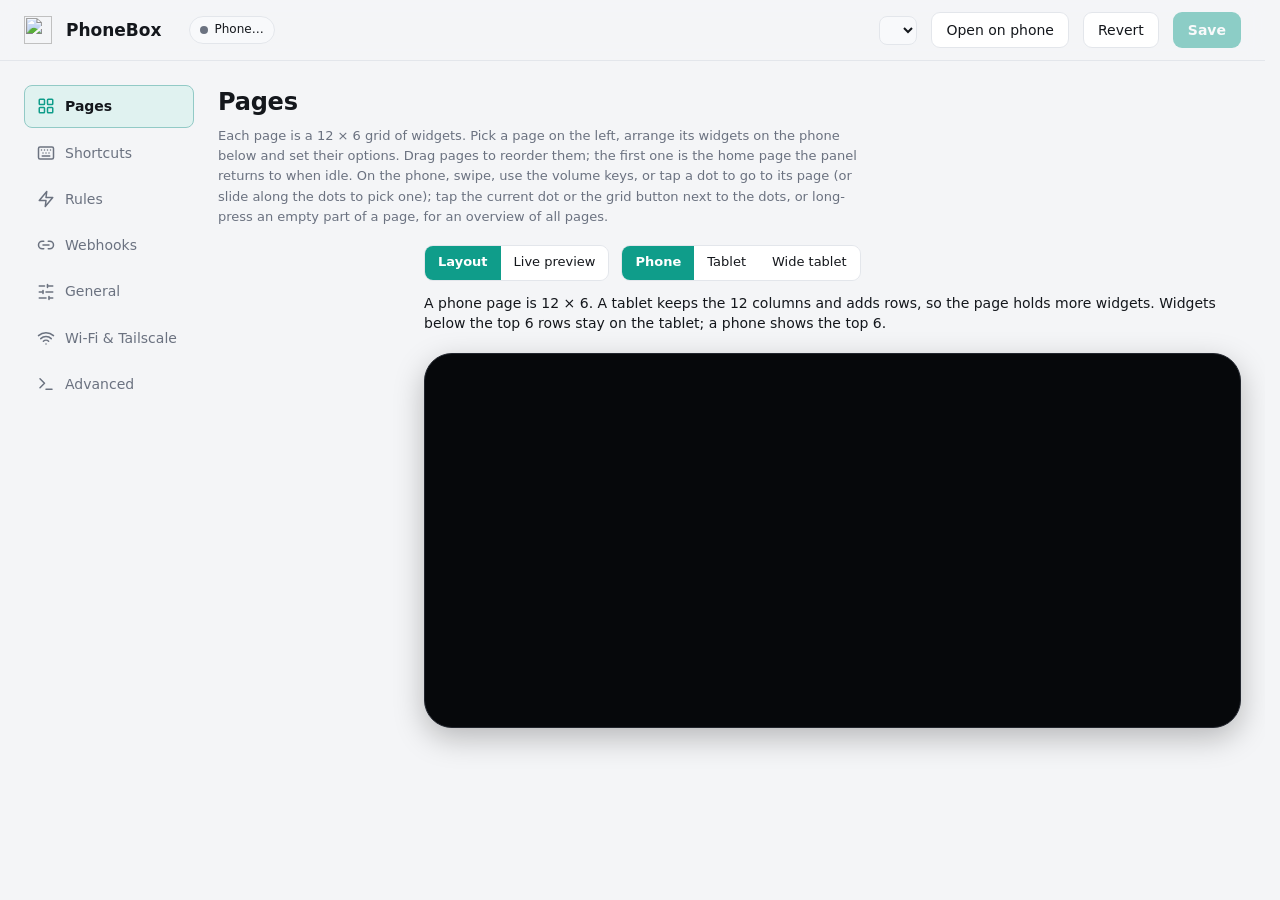
==== agent/PhoneBox.Agent/settings.html @ 7fd6d141 "Add remote WAN hosts, Wi-Fi sidebar, and fork GitHub updates Allow public IP/DDNS/MagicDNS in pairin" ====
<!doctype html>
<html lang="en">
<head>
<meta charset="utf-8">
<meta name="viewport" content="width=device-width, initial-scale=1">
<title>PhoneBox Settings</title>
<link rel="icon" href="/favicon.ico">
<style>
:root {
  --bg: #f4f5f7; --panel: #ffffff; --panel-2: #f8f9fb; --line: #e3e6eb; --text: #14171c; --muted: #6b7280;
  --accent: #0f9d8a; --accent-ink: #ffffff; --danger: #dc2626; --ok: #16a34a; --warn: #d97706;
  --shadow: 0 1px 2px rgba(0,0,0,.05), 0 4px 16px rgba(0,0,0,.04);
  color-scheme: light;
}
@media (prefers-color-scheme: dark) {
  :root { --bg: #0c0e12; --panel: #14171d; --panel-2: #1a1e25; --line: #262b34; --text: #e8ecf1; --muted: #8a94a3;
    --accent: #2dd4bf; --accent-ink: #062b26; --shadow: none; color-scheme: dark; }
}
* { box-sizing: border-box; }
body { margin: 0; background: var(--bg); color: var(--text); font: 14px/1.45 "Segoe UI", system-ui, sans-serif; }
button, input, select, textarea { font: inherit; color: inherit; }
header {
  position: sticky; top: 0; z-index: 10; display: flex; align-items: center; gap: 14px;
  padding: 12px 24px; background: color-mix(in srgb, var(--bg) 88%, transparent); backdrop-filter: blur(8px);
  border-bottom: 1px solid var(--line);
}
header img { width: 28px; height: 28px; }
header h1 { font-size: 17px; margin: 0; font-weight: 650; }
header .ver { color: var(--muted); font-size: 12px; }
.pill { font-size: 12px; padding: 4px 10px; border-radius: 99px; background: var(--panel-2); border: 1px solid var(--line); display: inline-flex; gap: 6px; align-items: center; }
.pill i { width: 8px; height: 8px; border-radius: 50%; background: var(--muted); }
.pill.on i { background: var(--ok); box-shadow: 0 0 6px var(--ok); }
.spacer { flex: 1; }
.btn { border: 1px solid var(--line); background: var(--panel); padding: 7px 14px; border-radius: 9px; cursor: pointer; white-space: nowrap; }
.btn:hover { border-color: color-mix(in srgb, var(--accent) 50%, var(--line)); }
.btn.primary { background: var(--accent); color: var(--accent-ink); border-color: transparent; font-weight: 600; }
.btn.primary:disabled { opacity: .45; cursor: default; }
.btn.danger { color: var(--danger); }
.btn.sm { padding: 4px 9px; font-size: 12.5px; border-radius: 7px; }
.icon-btn { border: 1px solid var(--line); background: var(--panel); width: 30px; height: 30px; border-radius: 8px; cursor: pointer; display: grid; place-items: center; }
.ico { width: 1em; height: 1em; vertical-align: -0.15em; flex: none; }
.ico.m { margin-right: 0.35em; }
.icon-btn:disabled { opacity: .3; cursor: default; }

.layout { display: grid; grid-template-columns: 170px minmax(0, 1fr); gap: 24px; max-width: 1400px; margin: 0 auto; padding: 24px; }
nav { position: sticky; top: 76px; align-self: start; display: flex; flex-direction: column; gap: 2px; }
nav a { padding: 8px 12px; border-radius: 8px; color: var(--text); text-decoration: none; }
nav a:hover { background: var(--panel-2); }
nav a.on { background: var(--panel); box-shadow: var(--shadow); font-weight: 600; border: 1px solid var(--line); }
section { display: none; }
section.on { display: block; }
h2 { font-size: 20px; margin: 0 0 4px; }
.lead { color: var(--muted); margin: 0 0 18px; }
.card { background: var(--panel); border: 1px solid var(--line); border-radius: 14px; box-shadow: var(--shadow); padding: 16px 18px; margin-bottom: 14px; }
.card h3 { margin: 0 0 12px; font-size: 15px; }
.row { display: flex; align-items: center; gap: 12px; flex-wrap: wrap; }
.field { display: flex; flex-direction: column; gap: 5px; margin-bottom: 12px; min-width: 0; }
.field label { font-size: 12.5px; color: var(--muted); font-weight: 600; }
/* a widget's options in groups: an option with a "section" starts a new one under a small heading */
.opt-section { margin: 18px 0 10px; padding-top: 12px; border-top: 1px solid var(--line, #e5e7eb); font-size: 11px; letter-spacing: .06em; text-transform: uppercase; color: var(--muted); font-weight: 700; }
.field .hint { font-size: 12px; color: var(--muted); }
#adbFound { overflow-wrap: anywhere; }
input[type=text], input[type=number], input[type=time], select, textarea {
  background: var(--panel-2); border: 1px solid var(--line); border-radius: 8px; padding: 7px 10px; outline: none; min-width: 0;
}
input:focus, select:focus, textarea:focus { border-color: var(--accent); }
.grid2 { display: grid; grid-template-columns: 1fr 1fr; gap: 0 16px; }
.check { display: inline-flex; align-items: center; gap: 7px; cursor: pointer; user-select: none; margin-inline-end: 14px; }
.check input { accent-color: var(--accent); width: 16px; height: 16px; }
.ha-row { padding: 8px 0; border-bottom: 1px solid var(--line, rgba(255,255,255,.08)); }
.ha-row input[type=text] { min-width: 0; }

/* switch */
.switch { position: relative; width: 40px; height: 22px; flex: 0 0 40px; }
.switch input { opacity: 0; width: 0; height: 0; }
.switch span { position: absolute; inset: 0; background: var(--line); border-radius: 99px; transition: .2s; cursor: pointer; }
.switch span::after { content: ""; position: absolute; left: 3px; top: 3px; width: 16px; height: 16px; background: #fff; border-radius: 50%; transition: .2s; box-shadow: 0 1px 3px rgba(0,0,0,.3); }
.switch input:checked + span { background: var(--accent); }
.switch input:checked + span::after { left: 21px; }

/* pages: layout editor */
.pages-layout { display: grid; grid-template-columns: 190px minmax(0, 1fr); gap: 16px; align-items: start; }
#pageTabs { position: sticky; top: 76px; display: flex; flex-direction: column; gap: 4px; }
.ptab { display: flex; align-items: center; gap: 8px; padding: 7px 10px; border-radius: 9px; cursor: pointer; border: 1px solid transparent; user-select: none; }
.ptab:hover { background: var(--panel-2); }
.ptab.on { background: var(--panel); border-color: var(--line); box-shadow: var(--shadow); font-weight: 600; }
.ptab.off .pt-name, .ptab.off .pt-ico { opacity: .4; text-decoration: line-through; }
.ptab.dragging { opacity: .4; }
.ptab.over { outline: 2px dashed var(--accent); }
.pt-num { width: 20px; color: var(--muted); font-size: 12px; text-align: right; }
.pt-ico { font-size: 16px; }
.pt-name { flex: 1; min-width: 0; overflow: hidden; text-overflow: ellipsis; white-space: nowrap; }
.pt-n { font-size: 11px; color: var(--muted); background: var(--panel-2); border-radius: 6px; padding: 0 6px; }
.canvas-wrap { display: flex; justify-content: center; }
.stage-bar { display: flex; align-items: center; gap: 12px; margin: 0 0 8px; flex-wrap: wrap; }
#screenHint { flex: 1 0 100%; }
.seg { display: inline-flex; border: 1px solid var(--line); border-radius: 9px; overflow: hidden; }
.seg button { border: 0; background: var(--panel); padding: 6px 13px; cursor: pointer; font: inherit; font-size: 13px; color: var(--text); }
.seg button.on { background: var(--accent); color: var(--accent-ink); font-weight: 600; }
#pageEditor.live .layout-hint { display: none; }
.preview { position: relative; aspect-ratio: 780 / 360; overflow: hidden; border-radius: 10px; background: #000; }
.preview iframe { position: absolute; left: 0; top: 0; width: 780px; height: 360px; border: 0; transform-origin: 0 0; }
.phone { width: 100%; max-width: 860px; padding: 14px 18px; border-radius: 28px; background: #06080b; border: 1px solid #22262e; box-shadow: 0 10px 30px rgba(0,0,0,.25); }
/* Match the panel's saved grid coordinates regardless of the interface language. */
[dir="rtl"] .canvas, [dir="rtl"] .mini { direction: ltr; }
[dir="rtl"] .canvas > *, [dir="rtl"] .mini > * { direction: rtl; }
[dir="rtl"] input[type="url"], [dir="rtl"] input[type="number"], [dir="rtl"] code { direction: ltr; unicode-bidi: isolate; }
.canvas { position: relative; aspect-ratio: 752 / 333; display: grid; grid-template-columns: repeat(12, 1fr); grid-template-rows: repeat(6, 1fr); gap: 6px; touch-action: none; }
.canvas .cell { border-radius: 6px; background: rgba(255,255,255,.035); }
.wb { position: relative; z-index: 1; border-radius: 10px; background: #1a2230; border: 1.5px solid #2c3647; color: #e8ecf1; cursor: grab; overflow: hidden; display: flex; container-type: size; }
.wb:active { cursor: grabbing; }
.wb.sel { border-color: var(--accent); box-shadow: 0 0 0 3px color-mix(in srgb, var(--accent) 35%, transparent); z-index: 2; }
.wb-in { flex: 1; min-width: 0; display: flex; flex-direction: column; align-items: center; justify-content: center; text-align: center; padding: 4px; gap: 1px; pointer-events: none; }
.wb-ico { font-size: clamp(14px, 30cqmin, 34px); line-height: 1.1; }
.wb b { font-size: 12px; font-weight: 600; white-space: nowrap; overflow: hidden; text-overflow: ellipsis; max-width: 100%; }
.wb small { font-size: 11px; color: #94a3b8; white-space: nowrap; overflow: hidden; text-overflow: ellipsis; max-width: 100%; }
@container (max-height: 52px) { .wb small { display: none; } }
@container (max-height: 36px) { .wb b { display: none; } }
.rz { position: absolute; right: 0; bottom: 0; width: 16px; height: 16px; cursor: nwse-resize; background: linear-gradient(135deg, transparent 50%, var(--accent) 50%); border-bottom-right-radius: 8px; opacity: .7; }
.ed-cols { display: grid; grid-template-columns: minmax(0, 1fr) minmax(0, 1fr); gap: 14px; align-items: start; }
.palette { display: grid; grid-template-columns: 1fr; gap: 2px; max-height: 620px; overflow-y: auto; }
.pal-cat { font-size: 11px; letter-spacing: .1em; text-transform: uppercase; color: var(--muted); font-weight: 700; margin: 10px 0 2px 8px; }
.pal-cat:first-child { margin-top: 0; }
input[type=search] { background: var(--panel-2); border: 1px solid var(--line); border-radius: 8px; padding: 6px 10px; outline: none; }
.pal { display: flex; gap: 10px; align-items: center; text-align: start; padding: 6px 8px; border-radius: 9px; border: 1px solid transparent; background: none; cursor: pointer; }
.pal:hover { background: var(--panel-2); border-color: var(--line); }
.pal-ico { font-size: 20px; width: 28px; text-align: center; }
.pal b { display: block; font-size: 13px; }
.pal small { display: block; font-size: 12px; color: var(--muted); line-height: 1.3; }
[dir="rtl"] :is(.pal, .pal-cat, #palSearch) { text-align: right; }
[dir="rtl"] .pal-cat { margin-inline: 8px 0; }
[dir="rtl"] .pal-ico { flex: 0 0 28px; }
[dir="rtl"] .pal > span:last-child { flex: 1; min-width: 0; overflow-wrap: anywhere; }
.opts { display: flex; flex-wrap: wrap; gap: 6px 4px; align-items: center; }
textarea { width: 100%; resize: vertical; }
[hidden] { display: none !important; }
.modal { position: fixed; inset: 0; z-index: 40; background: rgba(0,0,0,.45); display: flex; align-items: center; justify-content: center; padding: 24px; }
.pair-qrs { display: flex; flex-wrap: wrap; gap: 18px; margin: 12px 0; }
.pair-qr { flex: 1 1 260px; display: flex; flex-direction: column; align-items: center; gap: 8px; text-align: center; }
.pair-qr img { width: min(260px, 100%); aspect-ratio: 1; background: #fff; border-radius: 12px; padding: 6px; }
.pair-qr.expired img { opacity: .15; }
.modal-box { background: var(--panel); border: 1px solid var(--line); border-radius: 16px; padding: 18px 20px; width: min(1000px, 100%); max-height: 90vh; overflow-y: auto; }
.tpl-grid { display: grid; grid-template-columns: repeat(auto-fill, minmax(210px, 1fr)); gap: 12px; }
.tpl { display: flex; flex-direction: column; gap: 4px; text-align: start; padding: 10px; border-radius: 12px; border: 1px solid var(--line); background: var(--panel-2); cursor: pointer; }
.tpl:hover { border-color: var(--accent); }
.tpl small { color: var(--muted); font-size: 12px; }
.mini { aspect-ratio: 2.26; display: grid; grid-template-columns: repeat(12, 1fr); grid-template-rows: repeat(6, 1fr); gap: 2px; background: #06080b; border-radius: 8px; padding: 4px; margin-bottom: 4px; }
.mini span { background: #1f2937; border-radius: 3px; display: grid; place-items: center; font-size: 12px; overflow: hidden; }
.empty-mini { display: grid; place-items: center; font-size: 28px; color: #64748b; }
/* webhooks */
.ex { display: grid; grid-template-columns: 210px minmax(0, 1fr); gap: 10px; align-items: center; margin-bottom: 6px; }
.ex span { color: var(--muted); font-size: 13px; }
.cmdline { display: block; cursor: copy; white-space: nowrap; overflow-x: auto; padding: 6px 10px; font: 12px/1.5 Consolas, "Cascadia Mono", monospace; }
table.items { width: 100%; border-collapse: collapse; font-size: 13px; }
table.items td { border-top: 1px solid var(--line); padding: 6px 8px; vertical-align: middle; }
table.items td.val { font-family: Consolas, monospace; font-size: 12px; max-width: 420px; overflow: hidden; text-overflow: ellipsis; white-space: nowrap; }
@media (max-width: 1100px) { .pages-layout, .ed-cols { grid-template-columns: 1fr; } #pageTabs { position: static; } }

/* rules */
.rule { display: grid; gap: 10px; }
.rule .line { display: flex; align-items: center; gap: 8px; flex-wrap: wrap; }
.rule .line > b { font-size: 13px; color: var(--muted); font-weight: 600; min-width: 44px; }
.rule select, .rule input[type=text], .rule input[type=number] { width: auto; min-width: 0; }
.rule input.grow { flex: 1 1 180px; }
.rule.off { opacity: .55; }
.rule .live { font-size: 12px; color: var(--accent); font-weight: 600; }
.rule .ropts { border-top: 1px solid var(--line); padding-top: 8px; display: grid; gap: 8px; }
.rule .ropts summary { cursor: pointer; font-size: 13px; color: var(--muted); font-weight: 600; }
.rule .ropts[open] summary { margin-bottom: 4px; }
.rule .days { display: inline-flex; gap: 3px; }
.rule .day { border: 1px solid var(--line); background: none; color: var(--muted); border-radius: 7px; padding: 3px 7px; font-size: 12px; cursor: pointer; }
.rule .day.on { background: color-mix(in srgb, var(--accent) 22%, transparent); color: var(--text); border-color: color-mix(in srgb, var(--accent) 55%, transparent); }
.presets { display: flex; flex-wrap: wrap; gap: 8px; }
.phone-row { border-top: 1px solid var(--line); padding: 10px 0; }
.phone-row:first-child { border-top: 0; padding-top: 0; }
.phone-row .row { gap: 10px; }
.phone-pages { display: flex; flex-wrap: wrap; gap: 4px 12px; margin-top: 8px; }
.cal-row { display: grid; grid-template-columns: 160px minmax(0, 1fr) 44px auto; gap: 8px; align-items: center; margin-bottom: 8px; }
.feed-row { grid-template-columns: 140px 150px minmax(0, 1fr) auto; }
.cam-row { grid-template-columns: 160px minmax(0, 1fr) 80px 80px auto; }
.console-row { display: grid; grid-template-columns: 160px minmax(0, 1fr) auto; gap: 8px; align-items: start; margin-bottom: 14px; }
.console-row textarea, .console-row .console-dial { grid-column: 1 / 3; }
.console-row textarea { font-family: ui-monospace, Consolas, monospace; }
.console-dial { display: grid; grid-template-columns: repeat(3, minmax(0, 1fr)); gap: 8px; }
.cdir-row { display: grid; grid-template-columns: 160px minmax(0, 1fr) auto; gap: 8px; align-items: center; margin-bottom: 8px; }
.cal-row input[type=color] { width: 44px; height: 34px; padding: 2px; }
@media (max-width: 700px) { .cal-row { grid-template-columns: 1fr 44px auto; } .feed-row { grid-template-columns: 1fr 1fr auto; } .cam-row { grid-template-columns: 1fr 80px 80px auto; } .cal-row .cal-url { grid-column: 1 / -1; grid-row: 2; } }

/* shortcuts */
.deck { display: grid; grid-template-columns: repeat(var(--cols, 4), minmax(0, 1fr)); gap: 10px; margin-bottom: 14px; }
.key {
  position: relative; aspect-ratio: 1.75; border-radius: 14px; cursor: pointer; display: flex; flex-direction: column; align-items: center; justify-content: center; gap: 4px;
  background: linear-gradient(160deg, color-mix(in srgb, var(--k) 28%, #11151b), #11151b); color: #eef2f6;
  border: 2px solid color-mix(in srgb, var(--k) 45%, transparent); user-select: none;
}
.key .ki { font-size: 26px; line-height: 1; }
.key .kl { font-size: 12.5px; font-weight: 500; max-width: 92%; overflow: hidden; text-overflow: ellipsis; white-space: nowrap; }
.key.sel { border-color: var(--accent); box-shadow: 0 0 0 3px color-mix(in srgb, var(--accent) 35%, transparent); }
.key.add { background: transparent; color: var(--muted); border: 2px dashed var(--line); }
.key.dragging { opacity: .35; }
.key.over { outline: 2px dashed var(--accent); outline-offset: 2px; }
.editor .grid2 { align-items: start; }
.swatches { display: flex; gap: 6px; flex-wrap: wrap; margin-top: 4px; }
.swatches button { width: 22px; height: 22px; border-radius: 6px; border: 2px solid transparent; cursor: pointer; }
.swatches button.on { border-color: var(--text); }
.emojis { display: flex; gap: 2px; flex-wrap: wrap; margin-top: 4px; }
.emojis button { border: 0; background: none; font-size: 18px; width: 30px; height: 30px; border-radius: 6px; cursor: pointer; color: inherit; display: inline-grid; place-items: center; }
.emojis button:hover { background: var(--panel-2); }
input[type=color] { width: 42px; height: 34px; border: 1px solid var(--line); border-radius: 8px; background: var(--panel-2); padding: 2px; }
.icon-input { width: 70px; text-align: center; font-size: 20px; }
.custom-icon-preview { width: 30px; height: 30px; object-fit: contain; border-radius: 6px; background: var(--panel-2); }

/* smart stack builder in inspector */
.stack-list { display: flex; flex-direction: column; gap: 6px; margin: 6px 0 10px; }
.stack-row {
  display: flex;
  align-items: center;
  gap: 8px;
  padding: 8px 10px;
  background: var(--panel-2);
  border: 1px solid var(--line);
  border-radius: 9px;
  user-select: none;
  cursor: pointer;
  transition: border-color .15s ease, background .15s ease, opacity .15s ease;
}
.stack-row:hover { background: color-mix(in srgb, var(--panel-2) 80%, var(--line)); }
.stack-row.off { opacity: .5; }
.stack-row.off .stack-row-name { text-decoration: line-through; }
.stack-row.dragging { opacity: .35; }
.stack-row.over { outline: 2px dashed var(--accent); outline-offset: 1px; }
.stack-row.has-config-open {
  border-bottom-left-radius: 0;
  border-bottom-right-radius: 0;
  border-color: var(--accent);
  background: color-mix(in srgb, var(--accent) 12%, var(--panel-2));
}
.stack-row-handle {
  cursor: grab;
  color: var(--muted);
  font-size: 15px;
  line-height: 1;
  padding: 2px 4px;
}
.stack-row-handle:active { cursor: grabbing; }
.stack-row-check { cursor: pointer; }
.stack-row-ico { font-size: 17px; width: 22px; text-align: center; }
.stack-row-name { flex: 1; min-width: 0; font-size: 13px; font-weight: 500; overflow: hidden; text-overflow: ellipsis; white-space: nowrap; }
.stack-row-chevron { font-size: 11px; color: var(--muted); padding: 0 4px; }
.stack-row:hover .stack-row-chevron { color: var(--text); }
.stack-row-actions { display: flex; align-items: center; gap: 4px; }
.stack-btn-sm {
  background: none;
  border: none;
  color: var(--muted);
  cursor: pointer;
  padding: 3px 6px;
  border-radius: 5px;
  font-size: 11px;
  line-height: 1;
}
.stack-btn-sm:hover:not(:disabled) { background: var(--line); color: var(--text); }
.stack-btn-sm:disabled { opacity: 0.3; cursor: default; }
.stack-btn-del:hover { background: rgba(239, 68, 68, 0.2); color: #f87171; }
.stack-sub-config {
  margin: -6px 0 4px;
  padding: 10px 12px;
  background: var(--panel);
  border: 1px solid var(--accent);
  border-top: none;
  border-bottom-left-radius: 9px;
  border-bottom-right-radius: 9px;
  display: flex;
  flex-direction: column;
  gap: 8px;
  box-shadow: 0 4px 10px rgba(0, 0, 0, 0.25);
}
.stack-sub-header {
  display: flex;
  justify-content: space-between;
  align-items: center;
  padding-bottom: 4px;
  border-bottom: 1px solid var(--line);
}
.stack-dropzone {
  border: 2px dashed var(--line);
  border-radius: 10px;
  padding: 12px 10px;
  text-align: center;
  color: var(--muted);
  font-size: 12.5px;
  cursor: default;
  transition: all .2s ease;
  background: rgba(255, 255, 255, 0.015);
  display: flex;
  align-items: center;
  justify-content: center;
  gap: 8px;
}
.stack-dropzone.over {
  border-color: var(--accent);
  background: color-mix(in srgb, var(--accent) 15%, transparent);
  color: var(--accent);
}
.pal[draggable="true"] { cursor: grab; }
.pal[draggable="true"]:active { cursor: grabbing; }
.wb.stack-canvas-over {
  border-color: var(--accent) !important;
  box-shadow: 0 0 0 3px color-mix(in srgb, var(--accent) 50%, transparent) !important;
}

/* city search */
.results { display: flex; flex-direction: column; border: 1px solid var(--line); border-radius: 8px; overflow: hidden; margin-top: 6px; }
.results button { text-align: start; border: 0; background: var(--panel); padding: 8px 10px; cursor: pointer; border-bottom: 1px solid var(--line); }
.results button:last-child { border-bottom: 0; }
.results button:hover { background: var(--panel-2); }
.results small { color: var(--muted); }

/* Technical editors and sliders keep physical left-to-right navigation in RTL settings. */
[dir="rtl"] :is(#general, #shortcuts, #rules) input[type="range"],
[dir="rtl"] :is(#general, #shortcuts, #rules) .technical-input,
[dir="rtl"] #general :is(input[type="password"], input[data-bind$="url" i], input[data-bind$="path" i],
                         input[data-bind$="host" i], input[data-bind$="key" i], input[data-bind$="id" i]),
[dir="rtl"] #general :is(#nbv, #appearanceSettings output),
[dir="rtl"] #webhooks :is(.cmdline, .items td.val),
[dir="rtl"] #advanced #info dd { direction: ltr; unicode-bidi: isolate; }
[dir="rtl"] #controlSettings .field input[type="checkbox"] { align-self: start; }
[dir="rtl"] #general #adbFound, [dir="rtl"] #advanced #info dd { overflow-wrap: anywhere; min-width: 0; }
[dir="rtl"] textarea.json { direction: ltr; text-align: left; overflow: auto; white-space: pre; }
textarea.json { width: 100%; min-height: 420px; font: 12.5px/1.5 Consolas, "Cascadia Mono", monospace; resize: vertical; }
code { background: var(--panel-2); padding: 1px 6px; border-radius: 5px; font-size: 12.5px; }
dl { display: grid; grid-template-columns: max-content 1fr; gap: 6px 16px; margin: 0; }
dt { color: var(--muted); }
dd { margin: 0; word-break: break-all; }

.toast { position: fixed; bottom: 22px; left: 50%; transform: translate(-50%, 20px); opacity: 0; transition: .25s; padding: 10px 18px; border-radius: 10px;
  background: var(--text); color: var(--bg); font-weight: 500; pointer-events: none; z-index: 50; }
.toast.on { opacity: 1; transform: translate(-50%, 0); }
.toast.err { background: var(--danger); color: #fff; }
.dirty-dot { width: 8px; height: 8px; border-radius: 50%; background: var(--warn); }
.dirty { display: none; align-items: center; gap: 7px; font-size: 12px; color: var(--muted); white-space: nowrap; }
.is-dirty .dirty { display: inline-flex; animation: pb-in .18s var(--ease) backwards; }
@media (max-width: 1000px) { .dirty span { display: none; } }
/* a waiting update sits in the header, seen from every section: the Updates card is far down General */
.upd-top { display: inline-flex; align-items: center; color: var(--accent); background: color-mix(in srgb, var(--accent) 12%, var(--panel)); border-color: color-mix(in srgb, var(--accent) 60%, var(--line)); font-weight: 600; }
.upd-top[hidden] { display: none; }
.upd-top:disabled { opacity: .6; cursor: default; }
@media (max-width: 700px) { .upd-top .lbl { display: none; } .upd-top .ico.m { margin-right: 0; } }

/* ---------------------------------------------------------------- feel: feedback, targets, focus, motion
   Fitts: bigger hit areas, nothing moves under the pointer. Doherty: every control answers within 100 ms
   (hover, press, busy). Zeigarnik: unsaved work is named. Only transform/opacity animate (plus colours). */
:root { --ease: cubic-bezier(.2, .7, .2, 1); }
html { scrollbar-gutter: stable; -webkit-tap-highlight-color: transparent; }
body { -webkit-font-smoothing: antialiased; }
::selection { background: color-mix(in srgb, var(--accent) 30%, transparent); }
button, a, select, summary, label.switch, .seg button { touch-action: manipulation; }
:focus-visible { outline: 2px solid var(--accent); outline-offset: 2px; }
input:focus-visible, select:focus-visible, textarea:focus-visible { outline: none; border-color: var(--accent); box-shadow: 0 0 0 3px color-mix(in srgb, var(--accent) 22%, transparent); }
.switch input:focus-visible + span { outline: 2px solid var(--accent); outline-offset: 2px; }
.seg button:focus-visible { outline-offset: -3px; }

.btn, .icon-btn, .ptab, nav a, .seg button, .pal, .tpl, .key, .wb, .day, .results button, .emojis button, .stack-btn-sm, .swatches button,
input, select, textarea {
  transition: background-color .12s ease, border-color .12s ease, color .12s ease, box-shadow .12s ease, opacity .12s ease, transform .12s ease;
}
.btn { min-height: 36px; }
.btn.sm { min-height: 32px; }
.btn:hover:not(:disabled) { background: var(--panel-2); }
.btn.primary:hover:not(:disabled) { background: color-mix(in srgb, var(--accent) 88%, #000); }
.btn:disabled { cursor: not-allowed; }
.btn:active:not(:disabled), .icon-btn:active:not(:disabled), .seg button:active, .day:active { transform: scale(.97); }
.icon-btn { width: 36px; height: 36px; }
.icon-btn:hover:not(:disabled) { background: var(--panel-2); border-color: color-mix(in srgb, var(--accent) 50%, var(--line)); }
.seg button { min-height: 34px; }
.seg button:hover:not(.on) { background: var(--panel-2); }
nav a { border: 1px solid transparent; padding: 10px 12px; }
.ptab { min-height: 40px; }
.ptab:active { background: var(--panel-2); }
.wb:hover:not(.sel) { border-color: color-mix(in srgb, var(--accent) 55%, #2c3647); }
.key:hover:not(.sel):not(.add) { border-color: color-mix(in srgb, var(--k) 75%, transparent); }
.key.add:hover { color: var(--text); border-color: var(--accent); }
.rz { width: 20px; height: 20px; }
.rule .day { min-height: 28px; padding: 3px 8px; }
.emojis button { width: 32px; height: 32px; }
.stack-btn-sm { min-width: 28px; min-height: 28px; font-size: 12px; }
.pal { min-height: 40px; }
.results button { min-height: 38px; }
/* the 22px switch gets a larger hit area without changing how it looks */
.switch::before { content: ""; position: absolute; inset: -8px -4px; }
.switch span { transition: background-color .15s ease; }
.switch span::after { transition: transform .15s var(--ease); }
.switch input:checked + span::after { left: 3px; transform: translateX(18px); }

.pill { transition: background-color .2s ease, border-color .2s ease; }
.pill.on i { box-shadow: 0 0 0 3px color-mix(in srgb, var(--ok) 25%, transparent); }
.pill.on { border-color: color-mix(in srgb, var(--ok) 40%, var(--line)); }
.lead { font-size: 13px; line-height: 1.55; max-width: 78ch; }
.palette, .modal-box { overscroll-behavior: contain; }

/* a button that is working says so without changing size */
.btn.busy { position: relative; color: transparent !important; pointer-events: none; }
.btn.busy::after { content: ""; position: absolute; left: 50%; top: 50%; width: 14px; height: 14px; margin: -7px 0 0 -7px; border-radius: 50%;
  border: 2px solid var(--accent-ink); border-right-color: transparent; animation: pb-spin .7s linear infinite; }

/* moving between sections and opening dialogs: short, transform only */
@keyframes pb-in { from { transform: translateY(6px); } }
@keyframes pb-pop { from { transform: scale(.98); } }
@keyframes pb-spin { to { transform: rotate(360deg); } }
section.on { animation: pb-in .18s var(--ease) backwards; }
.modal-box { animation: pb-pop .18s var(--ease) backwards; }

/* the toast confirms (peak-end) and keeps an error up longer */
.toast { display: flex; align-items: center; gap: 9px; max-width: min(92vw, 560px); transition: opacity .2s ease, transform .25s var(--ease); }
summary { padding: 8px 0; cursor: pointer; }
summary:focus-visible { outline-offset: 0; border-radius: 6px; }
.toast::before { content: "✓"; display: inline-grid; place-items: center; flex: none; width: 18px; height: 18px; border-radius: 50%; font-size: 11px; font-weight: 700;
  background: var(--accent); color: var(--accent-ink); }
.toast.err::before { content: "!"; background: #fff; color: var(--danger); }

/* nav icons: Lucide, as masks so they take the text colour */
nav a[href="#pages"]::before { -webkit-mask-image: url("data:image/svg+xml,%3Csvg%20xmlns='http://www.w3.org/2000/svg'%20viewBox='0%200%2024%2024'%20fill='none'%20stroke='black'%20stroke-width='2'%20stroke-linecap='round'%20stroke-linejoin='round'%3E%3Crect%20width='7'%20height='7'%20x='3'%20y='3'%20rx='1'/%3E%3Crect%20width='7'%20height='7'%20x='14'%20y='3'%20rx='1'/%3E%3Crect%20width='7'%20height='7'%20x='14'%20y='14'%20rx='1'/%3E%3Crect%20width='7'%20height='7'%20x='3'%20y='14'%20rx='1'/%3E%3C/svg%3E"); mask-image: url("data:image/svg+xml,%3Csvg%20xmlns='http://www.w3.org/2000/svg'%20viewBox='0%200%2024%2024'%20fill='none'%20stroke='black'%20stroke-width='2'%20stroke-linecap='round'%20stroke-linejoin='round'%3E%3Crect%20width='7'%20height='7'%20x='3'%20y='3'%20rx='1'/%3E%3Crect%20width='7'%20height='7'%20x='14'%20y='3'%20rx='1'/%3E%3Crect%20width='7'%20height='7'%20x='14'%20y='14'%20rx='1'/%3E%3Crect%20width='7'%20height='7'%20x='3'%20y='14'%20rx='1'/%3E%3C/svg%3E"); }
nav a[href="#shortcuts"]::before { -webkit-mask-image: url("data:image/svg+xml,%3Csvg%20xmlns='http://www.w3.org/2000/svg'%20viewBox='0%200%2024%2024'%20fill='none'%20stroke='black'%20stroke-width='2'%20stroke-linecap='round'%20stroke-linejoin='round'%3E%3Cpath%20d='M10%208h.01M12%2012h.01M14%208h.01M16%2012h.01M18%208h.01M6%208h.01M7%2016h10M8%2012h.01'/%3E%3Crect%20width='20'%20height='16'%20x='2'%20y='4'%20rx='2'/%3E%3C/svg%3E"); mask-image: url("data:image/svg+xml,%3Csvg%20xmlns='http://www.w3.org/2000/svg'%20viewBox='0%200%2024%2024'%20fill='none'%20stroke='black'%20stroke-width='2'%20stroke-linecap='round'%20stroke-linejoin='round'%3E%3Cpath%20d='M10%208h.01M12%2012h.01M14%208h.01M16%2012h.01M18%208h.01M6%208h.01M7%2016h10M8%2012h.01'/%3E%3Crect%20width='20'%20height='16'%20x='2'%20y='4'%20rx='2'/%3E%3C/svg%3E"); }
nav a[href="#rules"]::before { -webkit-mask-image: url("data:image/svg+xml,%3Csvg%20xmlns='http://www.w3.org/2000/svg'%20viewBox='0%200%2024%2024'%20fill='none'%20stroke='black'%20stroke-width='2'%20stroke-linecap='round'%20stroke-linejoin='round'%3E%3Cpolygon%20points='13%202%203%2014%2012%2014%2011%2022%2021%2010%2012%2010%2013%202'/%3E%3C/svg%3E"); mask-image: url("data:image/svg+xml,%3Csvg%20xmlns='http://www.w3.org/2000/svg'%20viewBox='0%200%2024%2024'%20fill='none'%20stroke='black'%20stroke-width='2'%20stroke-linecap='round'%20stroke-linejoin='round'%3E%3Cpolygon%20points='13%202%203%2014%2012%2014%2011%2022%2021%2010%2012%2010%2013%202'/%3E%3C/svg%3E"); }
nav a[href="#webhooks"]::before { -webkit-mask-image: url("data:image/svg+xml,%3Csvg%20xmlns='http://www.w3.org/2000/svg'%20viewBox='0%200%2024%2024'%20fill='none'%20stroke='black'%20stroke-width='2'%20stroke-linecap='round'%20stroke-linejoin='round'%3E%3Cpath%20d='M9%2017H7A5%205%200%200%201%207%207h2'/%3E%3Cpath%20d='M15%207h2a5%205%200%201%201%200%2010h-2'/%3E%3Cline%20x1='8'%20x2='16'%20y1='12'%20y2='12'/%3E%3C/svg%3E"); mask-image: url("data:image/svg+xml,%3Csvg%20xmlns='http://www.w3.org/2000/svg'%20viewBox='0%200%2024%2024'%20fill='none'%20stroke='black'%20stroke-width='2'%20stroke-linecap='round'%20stroke-linejoin='round'%3E%3Cpath%20d='M9%2017H7A5%205%200%200%201%207%207h2'/%3E%3Cpath%20d='M15%207h2a5%205%200%201%201%200%2010h-2'/%3E%3Cline%20x1='8'%20x2='16'%20y1='12'%20y2='12'/%3E%3C/svg%3E"); }
nav a[href="#general"]::before { -webkit-mask-image: url("data:image/svg+xml,%3Csvg%20xmlns='http://www.w3.org/2000/svg'%20viewBox='0%200%2024%2024'%20fill='none'%20stroke='black'%20stroke-width='2'%20stroke-linecap='round'%20stroke-linejoin='round'%3E%3Cline%20x1='21'%20x2='14'%20y1='4'%20y2='4'/%3E%3Cline%20x1='10'%20x2='3'%20y1='4'%20y2='4'/%3E%3Cline%20x1='21'%20x2='12'%20y1='12'%20y2='12'/%3E%3Cline%20x1='8'%20x2='3'%20y1='12'%20y2='12'/%3E%3Cline%20x1='21'%20x2='16'%20y1='20'%20y2='20'/%3E%3Cline%20x1='12'%20x2='3'%20y1='20'%20y2='20'/%3E%3Cline%20x1='14'%20x2='14'%20y1='2'%20y2='6'/%3E%3Cline%20x1='8'%20x2='8'%20y1='10'%20y2='14'/%3E%3Cline%20x1='16'%20x2='16'%20y1='18'%20y2='22'/%3E%3C/svg%3E"); mask-image: url("data:image/svg+xml,%3Csvg%20xmlns='http://www.w3.org/2000/svg'%20viewBox='0%200%2024%2024'%20fill='none'%20stroke='black'%20stroke-width='2'%20stroke-linecap='round'%20stroke-linejoin='round'%3E%3Cline%20x1='21'%20x2='14'%20y1='4'%20y2='4'/%3E%3Cline%20x1='10'%20x2='3'%20y1='4'%20y2='4'/%3E%3Cline%20x1='21'%20x2='12'%20y1='12'%20y2='12'/%3E%3Cline%20x1='8'%20x2='3'%20y1='12'%20y2='12'/%3E%3Cline%20x1='21'%20x2='16'%20y1='20'%20y2='20'/%3E%3Cline%20x1='12'%20x2='3'%20y1='20'%20y2='20'/%3E%3Cline%20x1='14'%20x2='14'%20y1='2'%20y2='6'/%3E%3Cline%20x1='8'%20x2='8'%20y1='10'%20y2='14'/%3E%3Cline%20x1='16'%20x2='16'%20y1='18'%20y2='22'/%3E%3C/svg%3E"); }
nav a[href="#wifi"]::before { -webkit-mask-image: url("data:image/svg+xml,%3Csvg%20xmlns='http://www.w3.org/2000/svg'%20viewBox='0%200%2024%2024'%20fill='none'%20stroke='black'%20stroke-width='2'%20stroke-linecap='round'%20stroke-linejoin='round'%3E%3Cpath%20d='M12%2020h.01'/%3E%3Cpath%20d='M2%208.82a15%2015%200%200%201%2020%200'/%3E%3Cpath%20d='M5%2012.859a10%2010%200%200%201%2014%200'/%3E%3Cpath%20d='M8.5%2016.429a5%205%200%200%201%207%200'/%3E%3C/svg%3E"); mask-image: url("data:image/svg+xml,%3Csvg%20xmlns='http://www.w3.org/2000/svg'%20viewBox='0%200%2024%2024'%20fill='none'%20stroke='black'%20stroke-width='2'%20stroke-linecap='round'%20stroke-linejoin='round'%3E%3Cpath%20d='M12%2020h.01'/%3E%3Cpath%20d='M2%208.82a15%2015%200%200%201%2020%200'/%3E%3Cpath%20d='M5%2012.859a10%2010%200%200%201%2014%200'/%3E%3Cpath%20d='M8.5%2016.429a5%205%200%200%201%207%200'/%3E%3C/svg%3E"); }
nav a[href="#advanced"]::before { -webkit-mask-image: url("data:image/svg+xml,%3Csvg%20xmlns='http://www.w3.org/2000/svg'%20viewBox='0%200%2024%2024'%20fill='none'%20stroke='black'%20stroke-width='2'%20stroke-linecap='round'%20stroke-linejoin='round'%3E%3Cpolyline%20points='4%2017%2010%2011%204%205'/%3E%3Cline%20x1='12'%20x2='20'%20y1='19'%20y2='19'/%3E%3C/svg%3E"); mask-image: url("data:image/svg+xml,%3Csvg%20xmlns='http://www.w3.org/2000/svg'%20viewBox='0%200%2024%2024'%20fill='none'%20stroke='black'%20stroke-width='2'%20stroke-linecap='round'%20stroke-linejoin='round'%3E%3Cpolyline%20points='4%2017%2010%2011%204%205'/%3E%3Cline%20x1='12'%20x2='20'%20y1='19'%20y2='19'/%3E%3C/svg%3E"); }

/* ---------------------------------------------------------------- feel, round 2: clearer selection, calmer chrome */
h2 { font-size: 24px; font-weight: 700; letter-spacing: -.01em; margin-bottom: 6px; }
nav { gap: 4px; }
nav a { display: flex; align-items: center; gap: 10px; color: var(--muted); font-weight: 500; }
nav a::before { content: ""; width: 18px; height: 18px; flex: none; background: currentColor; -webkit-mask: center / contain no-repeat; mask: center / contain no-repeat; }
nav a:hover { color: var(--text); }
nav a.on { background: color-mix(in srgb, var(--accent) 13%, var(--panel)); border-color: color-mix(in srgb, var(--accent) 38%, var(--line)); color: var(--text); font-weight: 650; box-shadow: none; }
nav a.on::before { color: var(--accent); }
.ptab.on { background: color-mix(in srgb, var(--accent) 12%, var(--panel)); border-color: color-mix(in srgb, var(--accent) 38%, var(--line)); box-shadow: none; }
.ptab.on .pt-num { color: var(--accent); font-weight: 700; }
.card { padding: 18px 20px; border-radius: 16px; }
.card h3 { font-size: 16px; margin-bottom: 14px; }

/* long intro text: two lines, one click opens it */
.lead.clamp:not(.open) { display: -webkit-box; -webkit-line-clamp: 2; -webkit-box-orient: vertical; overflow: hidden; }
.lead.long { cursor: pointer; position: relative; padding-right: 28px; border-radius: 6px; }
.lead.long::after { content: ""; position: absolute; right: 4px; top: 5px; width: 16px; height: 16px; background: var(--muted);
  -webkit-mask: url("data:image/svg+xml,%3Csvg xmlns='http://www.w3.org/2000/svg' viewBox='0 0 24 24' fill='none' stroke='black' stroke-width='2.2' stroke-linecap='round' stroke-linejoin='round'%3E%3Cpath d='m6 9 6 6 6-6'/%3E%3C/svg%3E") center / contain no-repeat;
  mask: url("data:image/svg+xml,%3Csvg xmlns='http://www.w3.org/2000/svg' viewBox='0 0 24 24' fill='none' stroke='black' stroke-width='2.2' stroke-linecap='round' stroke-linejoin='round'%3E%3Cpath d='m6 9 6 6 6-6'/%3E%3C/svg%3E") center / contain no-repeat;
  transition: transform .2s var(--ease); }
.lead.long.open::after { transform: rotate(180deg); }
.lead.long:hover { color: var(--text); }

/* page toolbar: the one useful state (home page) stays outlined, the housekeeping buttons go quiet until hovered */
#peHead .card > .row + .row .btn.sm { border-color: transparent; background: transparent; color: var(--muted); }
#peHead .card > .row + .row .btn.sm:hover:not(:disabled) { color: var(--text); background: var(--panel-2); border-color: var(--line); }
#peHead .card > .row + .row .btn.sm.danger { color: var(--danger); }
#peHead .card > .row + .row .btn.sm.danger:hover:not(:disabled) { background: color-mix(in srgb, var(--danger) 10%, transparent); border-color: color-mix(in srgb, var(--danger) 35%, transparent); }
#peHead .card > .row + .row .btn.sm:has(.ico.m) { border-color: var(--line); color: var(--text); }

/* Save, the one thing waiting for the user: a single pulse the moment there is something to save */
#save { position: relative; }
.is-dirty #save::before { content: ""; position: absolute; inset: -2px; border-radius: 11px; border: 2px solid var(--accent); pointer-events: none; animation: pb-ring .9s ease-out 1 both; }
@keyframes pb-ring { from { transform: scale(1); opacity: .9; } to { transform: scale(1.22, 1.5); opacity: 0; } }
@media (pointer: coarse) {
  .btn { min-height: 44px; } .btn.sm { min-height: 40px; } .icon-btn { width: 44px; height: 44px; }
  .seg button { min-height: 40px; } .ptab { min-height: 44px; } .rule .day { min-height: 36px; padding: 4px 10px; }
  .emojis button { width: 40px; height: 40px; } .stack-btn-sm { min-width: 36px; min-height: 36px; }
}
@media (max-width: 800px) {
  nav a { flex: none; min-height: 44px; display: flex; align-items: center; white-space: nowrap; }
  header { flex-wrap: wrap; padding: 10px 16px; gap: 10px; }
  input, select, textarea { font-size: 16px; } /* below 16px iOS zooms the page on focus */
}
@media (max-width: 600px) { header { position: static; } } /* a wrapped sticky header would eat a third of the screen */
@media (prefers-reduced-motion: reduce) {
  *, *::before, *::after { animation-duration: .001ms !important; animation-iteration-count: 1 !important; transition-duration: .001ms !important; }
  .toast { transform: translate(-50%, 0); }
}

@media (max-width: 800px) {
  .layout { grid-template-columns: 1fr; padding: 16px; }
  nav { position: static; flex-direction: row; overflow-x: auto; }
  .grid2 { grid-template-columns: 1fr; }
  .deck { --cols: 3 !important; }
}
</style>
</head>
<body>
<header id="hdr">
  <img src="/favicon.ico" alt="" width="28" height="28">
  <h1>PhoneBox</h1><span class="ver" id="ver"></span>
  <span class="pill" id="phone"><i></i><span data-i18n="s.phoneStatus">Phone…</span></span>
  <button class="btn sm upd-top" id="updTop" hidden></button>
  <div class="spacer"></div>
  <select id="langSel" data-i18n-title="lang.label" title="Language" aria-label="Language" style="padding:5px 8px;border-radius:8px;border:1px solid var(--line);background:var(--panel-2);color:var(--text);font-size:12.5px;max-width:160px"></select>
  <span class="dirty" role="status" data-i18n-title="s.unsavedChanges" title="Unsaved changes"><i class="dirty-dot"></i><span data-i18n="s.unsavedChanges">Unsaved changes</span></span>
  <button class="btn primary" id="restartBtn" hidden title="Wi-Fi settings change after a restart" data-i18n="s.restartApply" data-i18n-title="s.restartApplyTitle">Restart to apply</button>
  <button class="btn" id="openPhone" data-i18n="s.openOnPhone">Open on phone</button>
  <button class="btn" id="revert" disabled data-i18n="s.revert">Revert</button>
  <button class="btn primary" id="save" disabled data-i18n="s.save">Save</button>
</header>

<div class="layout">
  <nav id="nav">
    <a href="#pages" class="on" data-i18n="s.nav.pages">Pages</a>
    <a href="#shortcuts" data-i18n="s.nav.shortcuts">Shortcuts</a>
    <a href="#rules" data-i18n="s.nav.rules">Rules</a>
    <a href="#webhooks" data-i18n="s.nav.webhooks">Webhooks</a>
    <a href="#general" data-i18n="s.nav.general">General</a>
    <a href="#wifi" data-i18n="s.nav.wifi">Wi-Fi &amp; Tailscale</a>
    <a href="#advanced" data-i18n="s.nav.advanced">Advanced</a>
  </nav>

  <main>
    <section id="pages" class="on">
      <h2 data-i18n="s.nav.pages">Pages</h2>
      <p class="lead" data-i18n="s.pages.lead">Each page is a 12 × 6 grid of widgets. Pick a page on the left, arrange its widgets on the phone below and set their options.
        Drag pages to reorder them; the first one is the home page the panel returns to when idle. On the phone, swipe, use the volume keys,
        or tap a dot to go to its page (or slide along the dots to pick one); tap the current dot or the grid button next to the dots, or long-press an empty part of a page, for an overview of all pages.</p>
      <div class="pages-layout">
        <div id="pageTabs"></div>
        <div id="pageEditor">
          <div id="peHead"></div>
          <div id="stage">
            <div class="stage-bar">
              <div class="seg" id="stageSeg"><button data-v="layout" class="on" data-i18n="s.pages.layout">Layout</button><button data-v="live" data-i18n="s.pages.livePreview">Live preview</button></div>
              <div class="seg" id="screenSeg" role="group" aria-label="Screen">
                <button type="button" data-screen="phone" class="on" data-i18n="s.pages.screen.phone">Phone</button>
                <button type="button" data-screen="tablet" data-i18n="s.pages.screen.tablet">Tablet</button>
                <button type="button" data-screen="wide" data-i18n="s.pages.screen.wide">Wide tablet</button>
              </div>
              <span class="hint" id="screenHint" data-i18n="s.pages.screenHint">A phone page is 12 × 6. A tablet keeps the 12 columns and adds rows, so the page holds more widgets. Widgets below the top 6 rows stay on the tablet; a phone shows the top 6.</span>
              <select class="preview-device" hidden></select>
              <span class="hint" id="stageHint"></span>
            </div>
            <div class="canvas-wrap"><div class="phone"><div class="canvas" id="canvas"></div><div class="preview" id="previewBox" hidden></div></div></div>
          </div>
          <p id="lhmHelp" class="hint" hidden>
            <a href="https://github.com/LibreHardwareMonitor/LibreHardwareMonitor/releases" target="_blank" rel="noopener">LibreHardwareMonitor</a>
            <strong id="lhmStatus" role="status"></strong>
            <span data-i18n="s.lhm.setup">For CPU temperature, CPU power and additional GPU readings on Windows, enable Options › Remote Web Server › Run on port 8085.</span>
          </p>
          <div id="peRest"></div>
        </div>
      </div>
    </section>

    <section id="shortcuts">
      <h2 data-i18n="s.nav.shortcuts">Shortcuts</h2>
      <p class="lead" data-i18n="s.shortcuts.lead">The keys shown by Shortcut grid and Big button widgets. Click a key to edit it, drag to reorder. The phone only sends the key's id; commands never leave this computer.</p>
      <div class="deck" id="deck"></div>
      <div class="card editor" id="editor"></div>
    </section>

    <section id="rules">
      <h2 data-i18n="s.nav.rules">Rules</h2>
      <p class="lead" data-i18n="s.rules.lead">Let the panel react to what happens on this computer: show the AI page when Claude needs you, the music page when
        something plays, an "on air" sign during calls. A rule fires when its condition starts; with <b>only while it lasts</b> the phone
        goes back to where it was (and a pushed value is removed) when the condition ends.</p>
      <div class="card">
        <h3 data-i18n="s.rules.add">Add a rule</h3>
        <div class="presets" id="rulePresets"></div>
      </div>
      <div class="card row" style="gap:10px;align-items:center">
        <span id="rulesPausedState" class="hint" style="flex:1" data-i18n="s.rules.countdown">Page switches count down on the phone and wait while you use it (General › Page switching).</span>
        <button class="btn sm" id="rulesPauseBtn" data-i18n="s.rules.pause1h">Pause all rules for 1 hour</button>
      </div>
      <div id="ruleList"></div>
    </section>

    <section id="general">
      <h2 data-i18n="s.nav.general">General</h2>
      <div class="card" id="appearanceSettings"></div>
      <div class="card" id="controlSettings"></div>
      <p class="lead" data-i18n="s.general.lead">Weather, night mode, display behaviour and the phone connection.</p>

      <div class="card">
        <h3 data-i18n="s.weather.title">Weather</h3>
        <div class="field">
          <label data-i18n="s.weather.searchCity">Search for a city</label>
          <div class="row"><input type="text" id="citySearch" data-i18n-placeholder="s.weather.searchPlaceholder" placeholder="e.g. Tallinn, Berlin…" style="flex:1"><button class="btn" id="cityBtn" data-i18n="s.weather.searchBtn">Search</button></div>
          <div class="results" id="cityResults" hidden></div>
        </div>
        <div class="grid2">
          <div class="field"><label data-i18n="s.weather.displayName">Display name</label><input type="text" data-bind="weather.city"></div>
          <div class="row" style="gap:10px">
            <div class="field" style="flex:1"><label data-i18n="s.weather.lat">Latitude</label><input type="number" step="0.001" data-bind="weather.lat" data-type="num"></div>
            <div class="field" style="flex:1"><label data-i18n="s.weather.lon">Longitude</label><input type="number" step="0.001" data-bind="weather.lon" data-type="num"></div>
          </div>
          <div class="field"><label for="weatherUnit" data-i18n="s.weather.unit">Temperature unit</label>
            <select id="weatherUnit" data-bind="weather.unit"><option value="celsius" data-i18n="s.weather.unitC">Celsius (°C)</option><option value="fahrenheit" data-i18n="s.weather.unitF">Fahrenheit (°F)</option></select></div>
          <div class="field"><label for="weatherModel" data-i18n="s.weather.model">Forecast model</label>
            <select id="weatherModel" data-bind="weather.model">
              <option value="" data-i18n="s.weather.modelAuto">Automatic (Open-Meteo best match)</option>
              <option value="gfs_seamless">GFS (NOAA)</option>
              <option value="ecmwf_ifs025">ECMWF IFS</option>
              <option value="icon_seamless">ICON (DWD)</option>
              <option value="ukmo_seamless">UKMO (Met Office)</option>
              <option value="gem_seamless">GEM (ECCC)</option>
              <option value="jma_seamless">JMA</option>
              <option value="meteofrance_seamless">Météo-France</option>
              <option value="cma_grapes_global">CMA GRAPES</option>
            </select></div>
        </div>
        <p class="hint" style="margin:8px 0 0" data-i18n="s.weather.modelHint">Apps and models disagree by a degree or two. Only Automatic and GFS supply every value: with another model the UV index, and with some also the chance of rain, may be missing.</p>
        <p class="hint" style="margin:8px 0 0" data-i18n="s.weather.openMeteoHint">The phone asks Open-Meteo for this location only while a page has a widget that uses the weather (weather, forecast, sun &amp; moon, a clock with its weather line, Custom HTML).</p>
      </div>

      <div class="card">
        <h3 data-i18n="s.ping.title">Ping</h3>
        <div class="field"><label data-i18n="s.ping.label">Host pinged every 5 seconds for the ping metric and the "ping high" rule (empty = off)</label>
          <input type="text" data-bind="ping.host" placeholder="off" spellcheck="false" autocomplete="off"></div>
        <div class="field" style="margin-top:10px"><label data-i18n="s.net.adapters">Network adapters counted by the network meters</label>
          <div id="netAdapters" class="hint"></div>
          <span class="hint" data-i18n="s.net.hint">None ticked = automatic (the connected Ethernet and Wi-Fi adapters). With a VPN that carries the same traffic, or a reading that looks too high, tick only the adapter you use.</span></div>
      </div>

      <div class="card">
        <h3 data-i18n="s.calendars.title">Calendars</h3>
        <p class="hint" style="margin:0 0 12px" data-i18n-html="s.cal.hint">For the <b>Agenda</b> widget and calendar rules. Paste an iCalendar (ICS) address:
          Google Calendar › Settings › your calendar › <i>Secret address in iCal format</i>; Outlook › Settings › Calendar › Shared calendars ›
          <i>Publish a calendar</i> (ICS link); iCloud › share as a public calendar (<code>webcal://</code> works). The addresses stay on this computer.</p>
        <div id="calList"></div>
        <button class="btn sm" id="calAdd" data-i18n="s.calendars.add">＋ Add a calendar</button>
      </div>

      <div class="card">
        <h3 data-i18n="s.photos.title">Photo frame</h3>
        <div class="field"><label data-i18n="s.photos.source">Photos from</label>
          <select id="photosSource" data-bind="photos.source"><option value="folder" data-i18n="s.photos.sourceFolder">A folder on this computer</option><option value="immich" data-i18n="s.photos.sourceImmich">An Immich album</option></select></div>
        <div id="photosFolderBox">
          <p class="hint" style="margin:0 0 12px" data-i18n="s.photos.hint">For the Photo frame widget: a folder of photos on this computer. A synced OneDrive, Dropbox or iCloud folder works too; photos that are only in the cloud are skipped. Large photos are scaled down here before they go to the phone, and the path stays on this computer.</p>
          <div class="field"><label data-i18n="s.photos.folder">Photo folder (full path)</label>
            <input type="text" data-bind="photos.folder" placeholder="C:\Users\you\Pictures\Frame" spellcheck="false" autocomplete="off"></div>
          <label class="check"><input type="checkbox" data-bind="photos.subfolders"> <span data-i18n="s.photos.subfolders">Include subfolders</span></label>
        </div>
        <div id="photosImmichBox" hidden>
          <p class="hint" style="margin:0 0 12px" data-i18n="s.photos.immichHint">PhoneBox reads the album from your Immich server and shows the preview-size pictures Immich makes. A read-only API key is enough: it needs the album.read, asset.read and asset.view permissions (Immich › Account Settings › API Keys). The address and key stay on this computer; only this server is contacted.</p>
          <div class="field"><label data-i18n="s.photos.immichUrl">Immich address</label>
            <input type="text" data-bind="photos.immichUrl" placeholder="http://192.168.1.10:2283" spellcheck="false" autocomplete="off"></div>
          <div class="field"><label data-i18n="s.photos.immichKey">API key</label>
            <input type="password" data-bind="photos.immichKey" autocomplete="off"></div>
          <div class="field"><label data-i18n="s.photos.immichAlbum">Album</label>
            <select id="photosImmichAlbum"></select></div>
          <div class="row"><button class="btn sm" id="photosImmichLoad" data-i18n="s.photos.immichLoad">Load albums</button><span class="hint" id="photosImmichState"></span></div>
        </div>
      </div>

      <div class="card">
        <h3 data-i18n="s.feeds.title">News feeds</h3>
        <p class="hint" style="margin:0 0 12px" data-i18n="s.feeds.hint">RSS or Atom feeds for the News feeds widget. This computer fetches each one at most every 15 minutes, only while a page shows a News feeds widget; the addresses stay here.</p>
        <div id="feedList"></div>
        <button class="btn sm" id="feedAdd" data-i18n="s.feeds.add">＋ Add a feed</button>
        <button class="btn sm" id="feedImport" style="margin-left:6px" data-i18n="s.feeds.import">＋ Import feeds (OPML / bulk)</button>
      </div>

      <div class="card">
        <h3 data-i18n="s.camera.title">Cameras</h3>
        <p class="hint" style="margin:0 0 12px" data-i18n="s.camera.hint">IP cameras for the Camera widget: a name and the camera’s RTSP address (rtsp://user:password@address:554/…, from its manual or app). This computer pulls a camera with ffmpeg only while a Camera widget shows it, and sends the phone a few pictures a second (set next to each camera). The addresses stay on this computer, but while a camera runs they are visible in its process list.</p>
        <div class="field"><label data-i18n="s.camera.ffmpeg">ffmpeg (full path; empty = find it in PATH)</label>
          <input type="text" data-bind="cameras.ffmpeg" placeholder="C:\ffmpeg\bin\ffmpeg.exe" spellcheck="false" autocomplete="off"></div>
        <div id="cameraList"></div>
        <button class="btn sm" id="cameraAdd" data-i18n="s.camera.add">＋ Add a camera</button>
      </div>

      <div class="card">
        <h3 data-i18n="s.console.title">App console</h3>
        <p class="hint" style="margin:0 0 12px" data-i18n="s.console.hint">Keys and a dial for the App console widget, per app: the widget shows the keys of the app in front on this computer and sends them only to that app. Apps are process names, as in Task Manager's Details tab (photoshop, gimp-2.10). One key per line, a label then the keys: Undo = ctrl+z. Windows only; the keys stay on this computer.</p>
        <div id="consoleList"></div>
        <button class="btn sm" id="consoleAdd" data-i18n="s.console.add">＋ Add an app</button>
      </div>

      <div class="card">
        <h3 data-i18n="s.ha.title">Home Assistant</h3>
        <p class="hint" style="margin:0 0 12px" data-i18n-html="s.ha.tokenHint">For the <b>Home Assistant</b> widget. Create a token in Home Assistant › your profile › Security ›
          <i>Long-lived access tokens</i>. The token stays on this computer; the phone only sees the entities its widgets list.
          (Home Assistant can also push values and notifications to the panel, see Webhooks.)</p>
        <div class="grid2">
          <div class="field"><label data-i18n="s.ha.address">Address</label><input type="text" data-bind="homeAssistant.url" placeholder="http://homeassistant.local:8123" spellcheck="false"></div>
          <div class="field"><label data-i18n="s.ha.token">Long-lived access token</label><input type="password" data-bind="homeAssistant.token" autocomplete="off"></div>
        </div>
        <div class="row"><button class="btn sm" id="haTest" data-i18n="s.test">Test</button><span class="hint" id="haState"></span></div>
      </div>

      <div class="card">
        <h3 data-i18n="s.discord.title">Discord</h3>
        <div class="row" style="margin-bottom:8px"><label class="switch"><input type="checkbox" data-bind="discord.enabled"><span></span></label> <span data-i18n="s.discord.enable">Connect to the Discord app on this PC (for the Discord widget)</span></div>
        <p class="hint" style="margin:0 0 12px" data-i18n="s.discord.hint">Create an application at discord.com/developers/applications, add the redirect http://127.0.0.1 under OAuth2, and copy its client ID and secret here. Discord asks you to approve PhoneBox once. If it refuses the login, add your account under the application's App Testers. Step by step: docs/DISCORD.md.</p>
        <div class="grid2">
          <div class="field"><label data-i18n="s.discord.clientId">Client ID</label><input type="text" data-bind="discord.clientId" autocomplete="off" spellcheck="false"></div>
          <div class="field"><label data-i18n="s.discord.clientSecret">Client secret</label><input type="password" data-bind="discord.clientSecret" autocomplete="off"></div>
        </div>
        <div class="row" style="margin:12px 0 4px"><label class="switch"><input type="checkbox" data-bind="discord.allowControl" aria-labelledby="discordAllowControlLabel"><span></span></label> <span id="discordAllowControlLabel" data-i18n="s.discord.allowControl">Let shortcuts and custom widgets control Discord, without a Discord widget</span></div>
        <p class="hint" style="margin:0" data-i18n="s.discord.allowControlHint">For the agent's /api/discord actions: mute, deafen, input mode, leave and join. Off: they work only while a Discord widget with Control on is on an enabled page. On: they work without one. Either way, anything that can call the agent can use them, not only the widget: the paired phone (USB or Wi-Fi) and programs on this computer.</p>
        <div class="row" style="margin:12px 0 4px"><label class="switch"><input type="checkbox" data-bind="discord.screenShare" aria-labelledby="discordScreenShareLabel"><span></span></label> <span id="discordScreenShareLabel" data-i18n="s.discord.screenShare">Start and stop Discord screen shares from the phone</span></div>
        <p class="hint" style="margin:0" data-i18n="s.discord.screenShareHint">Asks Discord for permission to start screen shares, so Discord asks you to approve PhoneBox once more. While the share view is open on the phone, PhoneBox lists the apps with a window on this computer (names only). Discord decides what it can share directly; for anything else use its picker on the computer. Also needs a Discord widget with Control on.</p>
        <div class="row" style="margin:12px 0 4px"><label class="switch"><input type="checkbox" data-bind="discord.chat" aria-labelledby="discordChatLabel"><span></span></label> <span id="discordChatLabel" data-i18n="s.discord.chat">Show Discord chat and new-message dots on the phone (read-only)</span></div>
        <p class="hint" style="margin:0" data-i18n="s.discord.chatHint">Sends the text of the channels you open in the widget to the phone. Asks Discord for permission to read messages, so Discord asks you to approve PhoneBox once more. The text stays in memory only (never in a file or the log) and is gone when Discord disconnects or this is turned off. If you decline, only the chat stays off.</p>
      </div>

      <div class="card">
        <h3 data-i18n="s.steam.title">Steam</h3>
        <div class="row" style="margin-bottom:8px"><label class="switch"><input type="checkbox" data-bind="steam.enabled" aria-labelledby="steamEnabledLabel"><span></span></label> <span id="steamEnabledLabel" data-i18n="s.steam.enable">Connect Steam (for the Steam friends widget)</span></div>
        <p class="hint" style="margin:0 0 12px" data-i18n="s.steam.hint">Create a user Web API key at steamcommunity.com/dev/apikey and enter your SteamID64 or profile URL. Custom profile names are resolved when saved; only the SteamID64 is stored. Your profile's friend list must be visible to this API key for GetFriendList; make Game details public to show games. The key stays on this computer. Step by step: docs/STEAM.md.</p>
        <div class="grid2">
          <div class="field"><label for="steamProfileInput" data-i18n="s.steam.id">SteamID64 or profile URL</label><input id="steamProfileInput" type="text" data-bind="steam.steamId" autocomplete="off" spellcheck="false" placeholder="76561198000000000"></div>
          <div class="field"><label for="steamApiKeyInput" data-i18n="s.steam.key">User Web API key</label><input id="steamApiKeyInput" type="password" data-bind="steam.apiKey" autocomplete="off"></div>
        </div>
      </div>

      <div class="card">
        <h3 data-i18n="s.obs.title">OBS Studio</h3>
        <div class="row" style="margin-bottom:8px"><label class="switch"><input type="checkbox" data-bind="obs.enabled"><span></span></label> <span data-i18n-html="s.obs.enable">Connect to OBS (for the <b>OBS</b> widget, the On air widget and rules)</span></div>
        <p class="hint" style="margin:0 0 12px" data-i18n-html="s.obs.hint">In OBS: Tools › WebSocket Server Settings › <i>Enable WebSocket server</i>; copy the password from <i>Show Connect Info</i>.</p>
        <div class="grid2">
          <div class="field"><label data-i18n="s.ha.address">Address</label><input type="text" data-bind="obs.url" placeholder="ws://127.0.0.1:4455" spellcheck="false"></div>
          <div class="field"><label data-i18n="s.obs.password">Password</label><input type="password" data-bind="obs.password" autocomplete="off"></div>
        </div>
        <div class="row"><button class="btn sm" id="obsTest" data-i18n="s.test">Test</button><span class="hint" id="obsState"></span></div>
      </div>

      <div class="card" id="phoneMicCard">
        <h3 data-i18n="s.phoneMic.title">Phone mic</h3>
        <div class="row" style="margin-bottom:8px"><label class="switch"><input type="checkbox" data-bind="phoneMic.enabled" aria-labelledby="phoneMicEnabledLabel"><span></span></label> <span id="phoneMicEnabledLabel" data-i18n="s.phoneMic.enable">Use the phone's microphone as a computer microphone</span></div>
        <div class="row" style="margin-bottom:8px"><button class="btn sm" id="phoneMicSetup" data-setup="/api/phone-mic/setup" data-i18n="s.phoneMic.setup">Set up</button><span class="hint" id="phoneMicSetupState" aria-live="polite"></span></div>
        <p class="hint" style="margin:0 0 12px" data-i18n="s.phoneMic.hint">The phone's mic plays into a virtual cable such as VB-CABLE; apps pick the cable's other end (CABLE Output) as their microphone. Set up checks for the cable, downloads scrcpy-server 5.0.1 from GitHub if it is missing, and turns the mic on. The phone must be on USB. More options: Advanced › JSON (phoneMic).</p>
        <div class="row" style="margin:4px 0 8px"><label class="switch"><input type="checkbox" data-bind="phoneMic.startMuted" aria-labelledby="phoneMicMutedLabel"><span></span></label> <span id="phoneMicMutedLabel" data-i18n="s.phoneMic.startMuted">Start muted</span></div>
        <div class="row"><button class="btn sm" id="phoneMicMute" data-i18n="s.phoneMic.toggle">Mute / unmute</button><span class="hint" id="phoneMicState"></span></div>
        <p class="hint" style="margin:6px 0 0" data-i18n="s.phoneMic.muteNote">Mute only silences the mic on this computer; while the phone mic is on, the phone keeps recording. Turn it off to stop recording.</p>
      </div>

      <div class="card">
        <h3 data-i18n="s.night.title">Night mode</h3>
        <div class="row" style="margin-bottom:12px"><label class="switch"><input type="checkbox" data-bind="night.enabled"><span></span></label> <span data-i18n="s.night.enable">Dim the screen at night and show only the clock</span></div>
        <div class="grid2">
          <div class="row" style="gap:10px">
            <div class="field" style="flex:1"><label data-i18n="s.night.from">From</label><input type="time" data-bind="night.start"></div>
            <div class="field" style="flex:1"><label data-i18n="s.night.to">To</label><input type="time" data-bind="night.end"></div>
          </div>
          <div class="field"><label><span data-i18n="s.night.brightness">Night brightness: </span><span id="nbv"></span></label><input type="range" min="0.01" max="0.3" step="0.01" data-bind="night.brightness" data-type="num"></div>
        </div>
      </div>

      <div class="card">
        <h3 data-i18n="s.display.title">Display</h3>
        <div class="row" style="gap:16px;margin-bottom:12px;align-items:flex-end;flex-wrap:wrap">
          <div class="field" style="margin:0"><label data-i18n="lang.label">Language</label>
            <select data-bind="display.language" id="displayLangSel"></select></div>
          <div class="field" style="margin:0"><label data-i18n="s.display.theme">Theme</label>
            <select data-bind="display.theme"><option value="default" data-i18n="s.display.theme.default">Default</option><option value="amoled" data-i18n="s.display.theme.amoled">AMOLED black</option><option value="midnight" data-i18n="s.display.theme.midnight">Midnight blue</option><option value="warm" data-i18n="s.display.theme.warm">Warm</option><option value="graphite" data-i18n="s.display.theme.graphite">Graphite</option></select></div>
          <div class="field" style="margin:0"><label data-i18n="s.display.accent">Accent colour</label><input type="color" data-bind="display.accent" style="width:56px;height:36px;padding:2px"></div>
          <label class="check" style="margin-bottom:8px"><input type="checkbox" data-bind="display.artTint"> <span data-i18n="s.display.artTint">Tint the background with the album art</span></label>
        </div>
        <div class="field" style="max-width:640px"><label data-i18n="s.display.wallpaper">Wallpaper</label>
          <div class="row" style="align-items:center;gap:8px;flex-wrap:wrap">
            <img id="wallpaperPreview" alt="" style="width:96px;height:54px;object-fit:cover;border-radius:6px;border:1px solid var(--line);display:none">
            <input type="file" id="wallpaperFile" accept=".jpg,.jpeg,.png,.webp,image/jpeg,image/png,image/webp" style="display:none">
            <button class="btn sm" type="button" id="wallpaperUpload" data-i18n="s.display.wallpaperUpload">Choose a picture…</button>
            <button class="btn sm" type="button" id="wallpaperRemove" data-i18n="s.k.remove" style="display:none">Remove</button>
            <div class="field" style="margin:0;width:110px"><label data-i18n="s.display.wallpaperDim">Darken (%)</label><input type="number" min="0" max="90" data-bind="display.wallpaper.dim" data-type="int"></div>
            <div class="field" style="margin:0;width:110px"><label data-i18n="s.display.wallpaperBlur">Blur (px)</label><input type="number" min="0" max="20" data-bind="display.wallpaper.blur" data-type="int"></div>
          </div>
          <span class="hint" data-i18n="s.display.wallpaperHint">A JPEG, PNG or WEBP picture (up to 4 MB) behind every page. It is saved at once; Darken and Blur are saved with the other settings.</span></div>
        <div class="field" style="max-width:420px"><label data-i18n="s.display.orientation">Orientation</label>
          <select data-bind="display.orientation"><option value="landscape" data-i18n="s.display.orientation.landscape">Landscape</option><option value="portrait" data-i18n="s.display.orientation.portrait">Portrait</option><option value="auto" data-i18n="s.display.orientation.auto">Follow the phone</option></select>
          <span class="hint" data-i18n="s.display.orientationHint">You design pages in landscape; in portrait the panel arranges the widgets by itself, top to bottom. Tablets use the same pages, just bigger.</span></div>
        <label class="check"><input type="checkbox" data-bind="display.tabletRows" id="tabletRowsOpt"> <span data-i18n="s.display.tabletRows">More rows on a tablet</span></label>
        <span class="hint" style="display:block;margin:-4px 0 10px" data-i18n="s.display.tabletRowsHint">A landscape tablet keeps the 12 columns and gets more rows (about 8 to 10, from its screen), so a page holds more widgets; upright, it packs 12 across. Widgets below the top 6 rows show only on a tablet: a phone leaves them out without a sign. Update the PhoneBox app on the tablet first, as an older app squeezes those widgets onto extra rows.</span>
        <div class="field" style="max-width:420px"><label for="weekStart" data-i18n="s.display.weekStart">First day of the week</label>
          <select id="weekStart" data-bind="display.weekStart"><option value="monday" data-i18n="s.display.weekStart.monday">Monday</option><option value="sunday" data-i18n="s.display.weekStart.sunday">Sunday</option><option value="auto" data-i18n="s.display.weekStart.auto">Follow the display language</option></select></div>
          <div class="field" style="max-width:460px">
            <label data-i18n="s.display.standby">Power standby</label>
            <select data-bind="display.standby">
              <option value="off" data-i18n="s.display.standby.off">Off: hold the screen while the panel runs</option>
              <option value="power" data-i18n="s.display.standby.power">Sleep when USB charge is cut</option>
              <option value="data" data-i18n="s.display.standby.data">Sleep when the agent stops answering</option>
            </select>
            <span class="hint" data-i18n="s.display.standbyHint">When the computer comes back, PhoneBox wakes the phone and opens the panel. A swipe-only lock screen is dismissed automatically. If the phone is protected by a PIN or pattern, you must still unlock it yourself. While standby is on, PhoneBox turns off Android's stay-awake-while-charging setting and restores it when standby is turned off. Standby only acts on the phone named under Phone connection › Phone to use; with no phone chosen it does nothing.</span>
          </div>
          <div class="field" style="max-width:170px">
            <label data-i18n="s.display.standbyGrace">Standby grace (s)</label>
            <input type="number" data-bind="display.standbyGraceSec" data-type="int" min="3" max="600" step="1">
            <span class="hint" data-i18n="s.display.standbyGraceHint">Absorbs a reboot or a network hiccup.</span>
          </div>
          <div class="field" style="max-width:420px"><label data-i18n="s.display.timeFormat">Time format</label>
          <select data-bind="display.hour12" data-type="hour12"><option value="false" data-i18n="s.display.h24">24-hour (14:05)</option><option value="true" data-i18n="s.display.h12">12-hour (2:05 PM)</option><option value="auto" data-i18n="s.display.orientation.auto">Follow the phone</option></select></div>
        <label class="check"><input type="checkbox" data-bind="display.showSeconds"> <span data-i18n="s.display.showSeconds">Show seconds on the clock</span></label>
        <label class="check"><input type="checkbox" data-bind="display.vibrate"> <span data-i18n="s.display.vibrate">Vibrate when a session finishes or needs input</span></label>
        <label class="check"><input type="checkbox" data-bind="display.finishToast"> <span data-i18n="s.display.finishToast">Show a message when a session finishes</span></label>
        <label class="check"><input type="checkbox" data-bind="display.finishSound"> <span data-i18n="s.display.finishSound">Sound when a session finishes</span></label>
        <div class="field" style="max-width:420px"><label data-i18n="s.display.finishSoundVolume">Sound volume (% of the phone's media volume)</label><input type="number" min="10" max="100" data-bind="display.finishSoundVolume" data-type="int"></div>
        <label class="check"><input type="checkbox" data-bind="display.volumeKeys"> <span data-i18n="s.display.volumeKeys">The phone's volume keys switch pages</span></label>
        <label class="check"><input type="checkbox" data-bind="display.autoBrightness"> <span data-i18n="s.display.autoBrightness">Brightness follows the room (light sensor)</span></label>
        <label class="check"><input type="checkbox" data-bind="display.nightWhenDark"> <span data-i18n="s.display.nightWhenDark">Show the night screen whenever the room is dark</span></label>
        <label class="check"><input type="checkbox" data-bind="display.nightWhenUnreachable"> <span data-i18n="s.display.nightWhenUnreachable">Show the night screen when the computer is unreachable</span></label>
        <div class="field" style="max-width:420px"><label data-i18n="s.display.unreachableNightDelay">Minutes before the night screen comes on</label><input type="number" min="1" max="30" data-bind="display.unreachableNightDelayMin" data-type="int"></div>
        <label class="check"><input type="checkbox" data-bind="display.proximityWake"> <span data-i18n="s.display.proximityWake">A hand near the phone wakes the night screen</span></label>
        <label class="check"><input type="checkbox" data-bind="display.controlsTop"> <span data-i18n="s.display.controlsTop">Page dots and the Allow / Deny buttons at the top of the screen</span></label>
        <div class="row" style="gap:16px;margin-top:8px;align-items:flex-end;flex-wrap:wrap">
          <div class="field" style="margin:0"><label data-i18n="s.display.pageBar">Page navigation</label>
            <select data-bind="display.pageBar"><option value="dots" data-i18n="s.display.pageBar.dots">Dots</option><option value="auto" data-i18n="s.display.pageBar.auto">Page bar when you touch the dots</option><option value="bar" data-i18n="s.display.pageBar.bar">Page bar, always shown</option><option value="hidden" data-i18n="s.display.pageBar.hidden">Hidden</option></select></div>
          <div class="field" style="margin:0"><label data-i18n="s.display.pageBarSide">Page bar position</label>
            <select data-bind="display.pageBarSide"><option value="bottom" data-i18n="s.display.pageBarSide.bottom">Bottom</option><option value="left" data-i18n="s.display.pageBarSide.left">Left</option><option value="right" data-i18n="s.display.pageBarSide.right">Right</option></select></div>
        </div>
        <span class="hint" data-i18n="s.display.pageBarHint">The page bar shows each page's icon and name; tap one to go there. Always shown, it takes a strip of the screen and the pages get a little smaller.</span>
      </div>

      <div class="card">
        <h3 data-i18n="s.oled.title">OLED burn-in protection</h3>
        <p class="hint" style="margin:0 0 12px" data-i18n="s.oled.lead">For OLED screens that show the same page for hours. The AMOLED black theme and the night screen help too.</p>
        <label class="check"><input type="checkbox" data-bind="display.pixelShift"> <span data-i18n="s.oled.pixelShift">Move the panel by a few pixels every 2 minutes, and the night clock around the screen</span></label>
        <div class="field" style="max-width:420px;margin-top:8px"><label data-i18n="s.oled.idleDim">Dim the panel after (minutes without a touch, 0 = never)</label><input type="number" min="0" max="1440" data-bind="display.idleDimMin" data-type="int">
          <span class="hint" data-i18n="s.oled.idleDimHint">A touch brightens it again without pressing anything; so do a page switch, a notification and a permission prompt.</span></div>
      </div>

      <div class="card">
        <h3 data-i18n="s.pageSwitch.title">Page switching</h3>
        <p class="hint" style="margin:0 0 12px" data-i18n="s.pageSwitch.lead">How rules, webhooks and the idle return change the page. Instead of jumping, the phone shows “Claude needs me — switching to AI in 3…” with Stay and Go now, then fades over. It never pulls a page away while you are using the panel, and rules that fire one after another wait their turn instead of bouncing the screen back and forth.</p>
        <div class="grid2">
          <div class="field"><label data-i18n="s.pageSwitch.homePage">Home page</label><select id="homePageSel" onchange="cfg.display.homePage = this.value || null; changed(); renderPageEditor()"></select>
            <span class="hint" data-i18n="s.pageSwitch.homePageHint">Where the idle return and the Back key go.</span></div>
          <div class="field"><label data-i18n="s.pageSwitch.backHome">Back home after (seconds without a touch, 0 = never)</label><input type="number" min="0" max="3600" data-bind="display.idleReturnSec" data-type="int">
            <span class="hint" data-i18n="s.pageSwitch.backHomePerPage">Each page can override this (page editor › Back home after).</span></div>
          <div class="field"><label data-i18n="s.pageSwitch.countdown">Countdown before switching (seconds, 0 = at once)</label><input type="number" min="0" max="30" data-bind="display.switchCountdownSec" data-type="int"></div>
          <div class="field"><label data-i18n="s.pageSwitch.grace">Don't interrupt for (seconds after I touch the panel)</label><input type="number" min="0" max="600" data-bind="display.touchGraceSec" data-type="int"></div>
          <div class="field"><label data-i18n="s.pageSwitch.minDwell">At least (seconds between two automatic switches)</label><input type="number" min="0" max="600" data-bind="display.minDwellSec" data-type="int"></div>
          <div class="field"><label data-i18n="s.pageSwitch.holdMax">A rule keeps its page at most (minutes, 0 = while it lasts)</label><input type="number" min="0" max="1440" data-bind="display.holdMaxMin" data-type="int">
            <span class="hint" data-i18n="s.pageSwitch.holdMaxHint">After that the panel goes home when nobody touches it.</span></div>
        </div>
      </div>

      <div class="card">
        <h3 data-i18n="s.kiosk.title">Kiosk</h3>
        <p class="hint" style="margin:0 0 12px" data-i18n="s.kiosk.lead">Keep the phone on the panel. Neither needs root.</p>
        <label class="check"><input type="checkbox" data-bind="display.pin"> <span data-i18n="s.kiosk.pin">Pin the panel: Home and Recents stay on it (Android asks once; hold Back and Overview together to unpin)</span></label>
        <label class="check"><input type="checkbox" data-bind="display.homeScreen"> <span data-i18n="s.kiosk.homeScreen">Use the panel as the phone's home screen: it starts after a reboot and Home returns to it (turn off to get your launcher back)</span></label>
        <label class="check"><input type="checkbox" data-bind="display.keepAwake"> <span data-i18n="s.kiosk.keepAwake">Keep the phone awake: turn off Android's screen saver (it starts on the charger) and keep the screen on while plugged in (set over USB)</span></label>
        <label class="check"><input type="checkbox" data-bind="display.openOnConnect"> <span data-i18n="s.kiosk.openOnConnect">Open PhoneBox when the phone is plugged in: wake the phone and bring the panel to the front whenever it connects over USB (turn off to open it yourself, for a phone you also use for app testing)</span></label>
        <label class="check"><input type="checkbox" data-bind="display.wakeOnUnlock"> <span data-i18n="s.kiosk.wakeOnUnlock">Wake and unlock: when PhoneBox opens over USB, step over a swipe-only lock screen (a PIN, pattern or password is never passed)</span></label>
        <label class="check" id="followComputerLockOption" style="display:none"><input type="checkbox" data-bind="display.followComputerLock"> <span data-i18n="s.kiosk.followLock">Follow the computer lock: turn the phone screen off when macOS locks; wake it and open PhoneBox when macOS unlocks (ADB required; unlock phones secured by a PIN or password manually)</span></label>
        <label class="check"><input type="checkbox" data-bind="display.lockPhoneWithShortcut"> <span data-i18n="s.kiosk.lockPhoneWithShortcut">Sleep the phone with the Lock shortcut: also turn the phone screen off whenever the Lock shortcut is run (ADB required)</span></label>
      </div>

      <div class="card">
        <h3 data-i18n="s.battery.title">Battery care</h3>
        <p class="hint" style="margin:0 0 12px"><span data-i18n="s.battery.leadHead">A phone that is plugged in all the time wears its battery out. PhoneBox can keep it between two</span>
          <span data-i18n="s.battery.leadMid">levels by switching the phone's power on and off. Phones cannot stop charging by themselves without root, so the power is switched</span>
          <span data-i18n-html="s.battery.leadTail">where it comes from: a <b>smart plug in Home Assistant</b> (the phone on its own charger), or two <b>shortcuts</b>, for example
          <code>uhubctl</code> for a USB hub with switchable ports. Without USB power the panel keeps running over Wi-Fi.</span></p>
        <div class="row" style="margin-bottom:12px"><label class="switch"><input type="checkbox" data-bind="charge.enabled"><span></span></label> <span data-i18n="s.battery.keepBetween">Keep the battery between</span>
          <input type="number" min="5" max="95" data-bind="charge.min" data-type="int" style="width:70px"> % <span id="chargeRangeAnd">and</span>
          <input type="number" min="10" max="100" data-bind="charge.max" data-type="int" style="width:70px"> %</div>
        <div class="grid2">
          <div class="field"><label data-i18n="s.battery.method">Switch the power with</label><select data-bind="charge.method"><option value="ha" data-i18n="s.battery.methodHa">a Home Assistant switch (smart plug)</option><option value="shortcuts" data-i18n="s.battery.methodShortcuts">two shortcuts (power on / power off)</option></select></div>
          <div class="field" id="chargeHa"><label data-i18n="s.battery.entity">Switch entity</label><input type="text" data-bind="charge.entity" placeholder="switch.phone_charger" spellcheck="false"></div>
          <div class="field" id="chargeOn" hidden><label data-i18n="s.battery.onShortcut">Shortcut: power on</label><select id="chargeOnSel" onchange="cfg.charge.onShortcut = this.value || null; changed()"></select></div>
          <div class="field" id="chargeOff" hidden><label data-i18n="s.battery.offShortcut">Shortcut: power off</label><select id="chargeOffSel" onchange="cfg.charge.offShortcut = this.value || null; changed()"></select></div>
        </div>
        <div class="row" style="gap:8px"><button class="btn sm" onclick="chargeTest('off')" data-i18n="s.battery.testOff">Test: power off</button><button class="btn sm" onclick="chargeTest('on')" data-i18n="s.battery.testOn">Test: power on</button>
          <span class="hint" id="chargeState"></span></div>
      </div>

      <div class="card">
        <h3 data-i18n="s.cursor.title">Cursor sessions</h3>
        <p class="hint" style="margin:0 0 12px" data-i18n="s.cursor.hint">Show recent Cursor agent chats on the AI sessions widget (off by default). Only the last message's role is kept; chat text is never shown, stored or sent. Project names use the folder basename from Cursor's workspaceStorage.</p>
        <div class="row" style="margin-bottom:8px"><label class="switch"><input type="checkbox" data-bind="cursor.sessions"><span></span></label> <span data-i18n="s.cursor.sessions">Show Cursor sessions</span></div>
        <div class="row" style="margin-bottom:8px"><label class="switch"><input type="checkbox" data-bind="cursor.watchWsl" aria-labelledby="cursorWatchWslLabel"><span></span></label> <span id="cursorWatchWslLabel" data-i18n="s.cursor.watchWsl">Also watch Cursor in WSL (projects opened with Remote - WSL; a stopped distro is never started for this)</span></div>
      </div>

      <div class="card">
        <h3 data-i18n="s.antigravity.title">Antigravity sessions</h3>
        <p class="hint" style="margin:0 0 12px" data-i18n="s.antigravity.hint">Show recent Antigravity chats on the AI sessions widget (off by default). Only step metadata and token counters are kept; prompts, replies and tool arguments are never shown, stored or sent.</p>
        <div class="row" style="margin-bottom:8px"><label class="switch"><input type="checkbox" data-bind="antigravity.sessions" aria-labelledby="antigravitySessionsLabel"><span></span></label> <span id="antigravitySessionsLabel" data-i18n="s.antigravity.sessions">Show Antigravity sessions</span></div>
        <label class="check"><input type="checkbox" data-bind="antigravity.shareSessionTitles"> <span data-i18n="s.antigravity.shareSessionTitles">Show Antigravity chat titles on the phone (Antigravity draws them from the conversation)</span></label>
      </div>

      <div class="card">
        <h3 data-i18n="s.approvals.title">AI coding agent permission prompts</h3>
        <p class="hint" style="margin:0 0 12px" data-i18n-html="s.approvals.hint">When Codex or Claude Code asks for permission, the phone shows the request with <b>Allow</b> and <b>Deny</b>. Install the hook for each agent you use; existing hook files are preserved and backed up.</p>
        <div class="row" style="margin-bottom:8px"><b style="min-width:92px" data-i18n="s.approvals.codex">Codex</b><button class="btn" id="codexHookBtn" data-i18n="s.claude.installHook">Install hook</button><span class="hint" id="codexHookState"></span></div>
        <p class="hint" id="codexHookTrust" style="display:none;margin:-2px 0 12px 100px" data-i18n-html="s.approvals.codexTrust">Required once: start a new Codex session, then trust the PhoneBox hook in <b>Settings › Hooks</b> (desktop) or <code>/hooks</code> (CLI).</p>
        <div class="row" style="margin-bottom:12px"><b style="min-width:92px" data-i18n="s.approvals.claude">Claude Code</b><button class="btn" id="claudeHookBtn" data-i18n="s.claude.installHook">Install hook</button><span class="hint" id="claudeHookState"></span></div>
        <div class="hint" id="claudeHookTargets" style="margin:-6px 0 12px" hidden></div>
        <div class="row" style="margin-bottom:8px"><label class="switch"><input type="checkbox" data-bind="claude.phoneApprovals"><span></span></label> <span data-i18n="s.claude.askOnPhone">Ask on the phone</span></div>
        <label class="check"><input type="checkbox" data-bind="claude.shareSessionTitles"> <span data-i18n="s.claude.shareSessionTitles">Show Claude Code chat titles on the phone (Claude Code often draws them from your first prompt)</span></label>
        <label class="check"><input type="checkbox" data-bind="claude.watchWsl"> <span data-i18n="s.claude.watchWsl">Also watch Claude Code in WSL: its sessions, and its sign-in for the quota when Windows has none (a stopped distro is never started for this)</span></label>
        <p class="hint" style="margin:10px 0 6px" data-i18n="s.claude.extraDirs">Other Claude Code accounts for the quota, sessions and permission prompts: a label and the folder used as CLAUDE_CONFIG_DIR. Only the label reaches the phone. The label is part of the card id: renaming it changes the id, so pick the account again in widgets set to it.</p>
        <div id="claudeDirList"></div>
        <div style="margin-bottom:10px"><button class="btn sm" id="claudeDirAdd" data-i18n="s.claude.extraDirsAdd">＋ Add an account</button></div>
        <label class="check"><input type="checkbox" data-bind="claude.onlyWhenAway"> <span data-i18n="s.claude.onlyWhenAway">Only when I am away from the PC (no keyboard or mouse for a minute)</span></label>
        <label class="check"><input type="checkbox" data-bind="claude.shareConversation"> <span data-i18n="s.claude.shareConversation">Show the conversation on the phone (tap a Claude Code session to see its recent messages and steps; these are your prompts and Claude's replies, sent only to your phone)</span></label>
        <div class="row" style="margin:14px 0 8px"><b style="min-width:92px" data-i18n="s.approvals.cursor">Cursor</b><button class="btn" id="cursorHookBtn" data-i18n="s.claude.installHook">Install hook</button><span class="hint" id="cursorHookState"></span></div>
        <p class="hint" style="margin:-2px 0 12px" data-i18n="s.cursor.approvalsHint">Cursor's hook runs before every shell command and MCP tool call of its agent, also the ones it would run by itself. While a phone is connected, each one waits for Allow or Deny there; without a phone, or with no answer, Cursor goes on as usual. With "Also watch Cursor in WSL" on, the hook is installed in the running distros too (projects opened over Remote - WSL run their hooks there).</p>
        <div class="row" style="margin-bottom:8px"><label class="switch"><input type="checkbox" data-bind="cursor.phoneApprovals" aria-labelledby="cursorAskOnPhoneLabel"><span></span></label> <span id="cursorAskOnPhoneLabel" data-i18n="s.cursor.askOnPhone">Ask on the phone for Cursor</span></div>
        <div class="field" style="max-width:260px;margin-top:12px"><label data-i18n="s.claude.timeout">Seconds to answer before the terminal takes over</label><input type="number" min="10" max="3600" data-bind="claude.timeoutSec" data-type="int"></div>
        <p class="hint" style="margin:4px 0 0" data-i18n="s.claude.timeoutReinstall">Each hook keeps the seconds it was installed with: after changing them, remove the hook and install it again.</p>

        <div class="row" style="margin:14px 0 4px"><b style="min-width:92px">OpenCode</b></div>
        <p class="hint" style="margin:-2px 0 12px" data-i18n="s.opencode.hint">OpenCode permission prompts and agent questions reach the phone while its background service is running. Off until you turn it on here. Allow always saves the requested pattern for the project, so it arms only after a short countdown.</p>
        <div class="row" style="margin-bottom:8px"><label class="switch"><input type="checkbox" data-bind="opencode.phoneApprovals"><span></span></label> <span data-i18n="s.opencode.askOnPhone">Ask on the phone</span></div>
        <div class="row" style="margin-bottom:8px"><label class="switch"><input type="checkbox" data-bind="opencode.sessions"><span></span></label> <span data-i18n="s.opencode.sessions">Show OpenCode sessions</span></div>
        <label class="check"><input type="checkbox" data-bind="opencode.shareSessionTitles"> <span data-i18n="s.opencode.shareSessionTitles">Show OpenCode session titles on the phone (OpenCode draws them from the conversation)</span></label>
        <div class="row" style="margin-bottom:8px"><label class="switch"><input type="checkbox" data-bind="opencode.watchWsl"><span></span></label> <span data-i18n="s.opencode.watchWsl">Also watch OpenCode in WSL</span></div>
        <div class="field" style="max-width:260px"><label data-i18n="s.opencode.countdown">Seconds before Allow always can be pressed (0 = at once)</label><input type="number" min="0" max="60" data-bind="opencode.alwaysCountdownSec" data-type="int"></div>
      </div>

      <div class="card">
        <h3 data-i18n="s.quotas.title">AI quotas &amp; CodexBar</h3>
        <p class="hint" style="margin:0 0 12px" data-i18n="s.quotas.lead">Choose which AI coding services to track and show on the panel, and configure rotation.</p>
        <div class="field"><label data-i18n="s.quotas.tracked">Tracked AI services</label>
          <div class="opts">
            <label class="check"><input type="checkbox" id="cb_claude"> Claude</label>
            <label class="check"><input type="checkbox" id="cb_codex"> Codex</label>
            <label class="check"><input type="checkbox" id="cb_antigravity"> Antigravity</label>
            <label class="check"><input type="checkbox" id="cb_grok"> Grok</label>
          </div>
          <span class="hint" data-i18n="s.quotas.grokHint">Grok uses the Grok CLI sign-in on this computer (grok login). PhoneBox reads that token without refreshing it, and asks Grok only while an enabled page shows Grok quotas.</span>
        </div>
        <div class="field" style="margin-top:10px">
          <label class="check"><input type="checkbox" data-bind="codexBar.rotate"> <span data-i18n="s.quotas.rotate">Rotate providers automatically</span></label>
        </div>
        <div class="field" style="margin-top:10px">
          <label class="check"><input type="checkbox" data-bind="codexBar.codexLiveQuota"> <span data-i18n="s.quotas.codexLive">Read live Codex quotas with the Codex CLI</span></label>
          <span class="hint" data-i18n="s.quotas.codexLiveProviderHint">Runs codex in the background every few minutes when Codex is selected in the provider list (off by default). The Codex CLI manages its own sign-in and may refresh it.</span>
        </div>
        <div class="row" style="gap:12px;margin-top:10px">
          <div class="field" style="max-width:180px"><label data-i18n="s.quotas.pageSize">Cards at a time</label><input type="number" min="0" max="6" data-bind="codexBar.pageSize" data-type="int"><span class="hint" data-i18n="s.quotas.pageSizeHint">0 = show all</span></div>
          <div class="field" style="max-width:240px"><label data-i18n="s.quotas.rotateInterval">Rotate every (seconds)</label><input type="number" min="2" max="300" data-bind="codexBar.rotateInterval" data-type="int"><span class="hint" data-i18n="s.quotas.rotateIntervalHint">e.g. 5, 8, 15 seconds</span></div>
        </div>
      </div>

      <div class="card">
        <h3 data-i18n="s.conn.title">Phone connection</h3>
        <div class="grid2">
          <div class="field"><label data-i18n="s.conn.phoneToUse">Phone to use</label><select id="serial"></select><span class="hint" data-i18n="s.conn.phoneToUseHint">If several Android devices are connected, choose which one runs the panel.</span>
            <div class="row" id="appMissing" hidden style="margin-top:8px"><button class="btn primary sm" id="installApp" data-i18n="s.conn.installApp">Install the phone app</button><span class="hint" id="appMissingText"></span></div></div>
          <div class="field"><label data-i18n="s.conn.adbPath">Path to adb.exe (empty = auto-detect)</label><input type="text" data-bind="adbPath" placeholder="auto-detected"><span class="hint" id="adbFound"></span></div>
        </div>
        <div class="field">
          <label for="ignoredDeviceSerials" data-i18n="s.conn.ignoredDevices">Ignored USB devices</label>
          <div class="row" style="gap:8px">
            <select id="ignoreDevice" aria-label="Connected USB devices" data-i18n-aria="s.conn.connectedDevices"></select>
            <button type="button" id="ignoreDeviceAdd" class="btn sm" data-i18n="s.conn.addIgnoredDevice">Ignore device</button>
          </div>
          <textarea id="ignoredDeviceSerials" rows="2" data-type="device-serials" data-bind="ignoredDeviceSerials"></textarea>
          <span class="hint" data-i18n="s.conn.ignoredDevicesHint">One serial per line. The agent skips these devices for USB connections and app installs. Save to apply.</span>
        </div>
        <p id="usbProblem" hidden style="margin:10px 0 0;font-size:13px;color:var(--warn)"></p>
        <p id="webviewProblem" hidden style="margin:10px 0 0;font-size:13px;color:var(--warn)"></p>
      </div>
      <div class="card">
        <h3 data-i18n="s.phones.title">Phones</h3>
        <p class="hint" style="margin:0 0 12px" data-i18n="s.phones.lead">Several phones (or a phone and a tablet) can use this computer at once, over USB or Wi-Fi. Give each one a name and choose the pages it shows; a phone shows all pages until you choose.</p>
        <div id="phoneList"><p class="hint" data-i18n="s.phones.empty">No phone has connected yet.</p></div>
      </div>
      <div class="card">
        <h3 data-i18n="s.updates.title">Updates</h3>
        <div class="row" style="margin-bottom:8px"><label class="switch"><input type="checkbox" data-bind="updates.auto"><span></span></label> <span data-i18n="s.updates.auto">Install new releases automatically</span></div>
        <p class="hint" style="margin:0 0 12px" data-i18n="s.upd.sourceLead">Checks your own GitHub repo for PhoneBox releases (not only the upstream project). Paste owner/name or a github.com URL, optionally a branch and a PAT for private repos. Save before Check. Applying an update asks for confirmation.</p>
        <div class="field"><label data-i18n="s.upd.repo">GitHub repository</label><input type="text" data-bind="updates.repo" placeholder="G-Tech-marksman/phonebox or https://github.com/…" autocomplete="off"><span class="hint" data-i18n="s.upd.repoHint">owner/name or a github.com link. Default for this fork is G-Tech-marksman/phonebox.</span></div>
        <div class="grid2">
          <div class="field"><label data-i18n="s.upd.branch">Branch</label><input type="text" data-bind="updates.branch" placeholder="main" autocomplete="off"><span class="hint" data-i18n="s.upd.branchHint">Optional. Prefer a release whose target branch matches; otherwise the latest release on the repo.</span></div>
          <div class="field"><label data-i18n="s.upd.token">GitHub token (PAT)</label><input type="password" data-bind="updates.token" placeholder="ghp_…" autocomplete="off"><span class="hint" data-i18n="s.upd.tokenHint">Optional. Stored only on this PC; never sent to the phone or written to the agent log. Needed for private repos or higher rate limits.</span></div>
        </div>
        <p class="hint" style="margin:8px 0 0"><span data-i18n="s.upd.checking">Checking</span> <code id="updRepo">—</code> <span id="updBranchHint"></span></p>
        <dl id="updInfo"></dl>
        <div class="row" style="margin-top:12px"><button class="btn" id="updCheck" data-i18n="s.updates.check">Check now</button><button class="btn primary" id="updApply" hidden data-i18n="s.updates.apply">Update now</button><span class="hint" id="updState"></span></div>
      </div>
      <div class="card">
        <h3 data-i18n="s.wifi.title">Wi-Fi &amp; Tailscale</h3>
        <p class="hint" style="margin:0" data-i18n-html="s.wifi.movedHint">Pairing, listen port, Tailscale and remote hosts live under the <a href="#wifi">Wi-Fi &amp; Tailscale</a> sidebar item (sidebar, under General).</p>
      </div>
    </section>

    <section id="wifi">
      <h2 data-i18n="s.wifi.title">Wi-Fi &amp; Tailscale</h2>
      <p class="lead" data-i18n-html="s.wifi.sectionLead">Connect the phone without USB: same LAN, Tailscale, or a public IP / DDNS with port forwarding. Pairing still uses TLS certificate pinning and a one-time code.</p>
      <div class="card">
        <div class="row" style="margin-bottom:8px"><label class="switch"><input type="checkbox" data-bind="lan.enabled"><span></span></label> <span data-i18n="s.wifi.enable">Let the phone connect without the USB cable</span></div>
        <p class="hint" style="margin:0 0 12px" data-i18n-html="s.wifi.lead">Pair a phone by plugging it in once over USB after turning this on (and restarting), or without a cable:
          <b>Pair a phone over Wi-Fi</b> shows a QR code to scan with the phone's camera.
          The phone then talks HTTPS to this PC, trusts only this PC's certificate and has to present a secret key.
          Same LAN works out of the box; for another place use <a href="https://tailscale.com" target="_blank" rel="noopener">Tailscale</a> on both devices,
          or put a public IP / DDNS name under <b>Remote hosts to advertise</b> and forward this TCP port to the PC.
          Windows Firewall asks once &mdash; allow it (tick the network type Tailscale uses, too).</p>
        <div class="grid2">
          <div class="field"><label data-i18n="s.wifi.port">Port</label><input type="number" min="1024" max="65535" data-bind="lan.port" data-type="int" placeholder="8766"><span class="hint" data-i18n="s.wifi.portHint">Default 8766. Change it if that port is taken; Save and Restart to apply. Enter the same port on the phone when connecting by host or pasting a link. For remote access, forward this TCP port on your router to this PC (or use Tailscale — no forward needed).</span></div>
          <div class="field"><label data-i18n="s.wifi.addresses">Addresses offered to the phone</label><div id="lanHosts" class="hint">—</div></div>
        </div>
        <div class="field" style="margin-top:8px">
          <label data-i18n="s.wifi.advertiseHosts">Remote hosts to advertise</label>
          <textarea id="lanAdvertiseHosts" rows="2" data-bind="lan.advertiseHosts" data-type="host-list" placeholder="desk.tailnet.ts.net&#10;home.example.com&#10;203.0.113.10"></textarea>
          <span class="hint" data-i18n="s.wifi.advertiseHostsHint">Optional, one per line: public IP, DDNS hostname, or Tailscale MagicDNS name. Included in the pairing QR/link so the phone can reach this PC off your LAN. The agent already listens on all interfaces — you still need port forwarding or Tailscale. Pairing stays TLS-pinned with a one-time code.</span>
        </div>
        <div class="row"><button class="btn primary" id="lanPair" data-i18n="s.wifi.pair">Pair a phone over Wi-Fi</button><button class="btn" id="lanRegen" data-i18n="s.wifi.newKey">New key (unpair phones)</button><span class="hint" id="lanStatus"></span></div>
      </div>
    </section>

    <section id="webhooks">
      <h2 data-i18n="s.nav.webhooks">Webhooks</h2>
      <p class="lead" data-i18n="s.webhooks.lead">Push data into the panel from scripts, CI jobs, Home Assistant, cron &hellip; Values show up in <b>Pushed value</b> widgets
        (key = the last part of the URL), notifications in a toast on the phone and in the <b>Notifications</b> widget. Values survive restarts.</p>
      <div class="card">
        <h3 data-i18n="s.webhooks.tryIt">Try it</h3>
        <div class="row" style="gap:8px">
          <button class="btn" id="whNotify" data-i18n="s.webhooks.testNotify">Send a test notification</button>
          <button class="btn" id="whPush" data-i18n="s.webhooks.testPush">Push a test value (key "demo")</button>
          <button class="btn" id="whRefresh" data-i18n="s.webhooks.refresh">Refresh the panel</button>
          <button class="btn" id="whReload" data-i18n="s.webhooks.reload">Reload the panel</button>
        </div>
      </div>
      <div class="card">
        <h3 data-i18n="s.webhooks.examples">Examples</h3>
        <div id="whExamples"></div>
        <p class="hint" data-i18n-html="s.wh.payloadHintFull">JSON payloads may carry <code>value</code>, <code>title</code>, <code>sub</code>, <code>unit</code>, <code>icon</code>, <code>color</code>,
          <code>level</code> (ok / warn / error), <code>progress</code> (0&ndash;1 or 0&ndash;100), <code>items</code> (a list) and <code>ttl</code> (seconds).
          Plain text or a number works too. Notifications take <code>title</code>, <code>text</code>, <code>level</code>, <code>vibrate</code>,
          <code>seconds</code>, <code>wake</code> (light up the night screen) and <code>page</code> (switch to it).</p>
      </div>
      <div class="card"><h3 data-i18n="s.webhooks.otherMachines">From other machines</h3><div id="whLan"></div></div>
      <div class="card">
        <div class="row" style="justify-content:space-between;margin-bottom:8px"><h3 style="margin:0" data-i18n="s.webhooks.currentValues">Current values</h3><button class="btn sm danger" id="whClear" data-i18n="s.webhooks.deleteAll">Delete all</button></div>
        <table class="items"><tbody id="whItems"></tbody></table>
      </div>
    </section>

    <section id="advanced">
      <h2 data-i18n="s.nav.advanced">Advanced</h2>
      <p class="lead" data-i18n="s.adv.lead">The raw settings. "Apply JSON" loads your edits into the form; Save writes them to disk.</p>
      <div class="card">
        <dl id="info"></dl>
      </div>
      <div class="card">
        <textarea class="json" id="json" spellcheck="false"></textarea>
        <div class="row" style="margin-top:10px"><button class="btn" id="applyJson" data-i18n="s.adv.applyJson">Apply JSON</button>
          <button class="btn" id="downloadJson" data-i18n="s.adv.download">Download settings</button><button class="btn" id="uploadJson" data-i18n="s.adv.upload">Load a settings file…</button>
          <span class="hint" id="jsonErr" style="color:var(--danger)"></span></div>
        <p class="hint" data-i18n="s.adv.privacy">The settings file includes your shortcut commands, tokens and keys: keep it private.</p>
      </div>
    </section>
  </main>
</div>

<div class="toast" id="toast"></div>
<div class="modal" id="modal" hidden><div class="modal-box"><div id="modalBody"></div><div class="row" style="justify-content:flex-end;margin-top:14px"><button class="btn" id="modalClose" data-i18n="s.cancel">Cancel</button></div></div></div>

<script src="../panel/locale-existing.js"></script>
<script src="../panel/locale-tr.js"></script>
<script src="../panel/locale-ja.js"></script>
<script src="../panel/locale-ko.js"></script>
<script src="../panel/locale-id.js"></script>
<script src="../panel/locale-th.js"></script>
<script src="../panel/locale-uk.js"></script>
<script src="../panel/locale-hi.js"></script>
<script src="../panel/locale-cs.js"></script>
<script src="../panel/locale-ar.js"></script>
<script src="../panel/locale-zh-Hant.js"></script>
<script src="../panel/i18n.js"></script>
<script src="../panel/appearance.js"></script>
<script>
'use strict';
const $ = (id) => document.getElementById(id);
const h = (tag, attrs = {}, ...kids) => {
  const e = document.createElement(tag);
  for (const [k, v] of Object.entries(attrs)) {
    if (k === 'class') e.className = v;
    else if (k === 'style' && typeof v === 'object') Object.assign(e.style, v);
    else if (k.startsWith('on')) e.addEventListener(k.slice(2), v);
    else if (v === true) e.setAttribute(k, '');
    else if (v !== false && v != null) e.setAttribute(k, v);
  }
  for (const k of kids.flat()) if (k != null) e.append(k.nodeType ? k : document.createTextNode(k));
  return e;
};

// Interface chrome uses Lucide icons (https://lucide.dev, ISC license) inlined below, so the page
// works offline and needs no icon font on old WebViews. ISC license text:
// Copyright (c) for portions of Lucide are held by Cole Bemis 2013-2022 as part of Feather (MIT).
// All other copyright (c) for Lucide are held by Lucide Contributors 2022.
// Permission to use, copy, modify, and/or distribute this software for any purpose with or without
// fee is hereby granted, provided that the above copyright notice and this permission notice appear in all copies.
const ICONS = {
  download: '<polyline points="7 10 12 15 17 10"/><line x1="12" x2="12" y1="15" y2="3"/><path d="M21 15v4a2 2 0 0 1-2 2H5a2 2 0 0 1-2-2v-4"/>',
  upload: '<polyline points="17 8 12 3 7 8"/><line x1="12" x2="12" y1="3" y2="15"/><path d="M21 15v4a2 2 0 0 1-2 2H5a2 2 0 0 1-2-2v-4"/>',
  'chevron-up': '<path d="m18 15-6-6-6 6"/>',
  'chevron-down': '<path d="m6 9 6 6 6-6"/>',
  'chevron-right': '<path d="m9 18 6-6-6-6"/>',
  home: '<path d="m3 9 9-7 9 7v11a2 2 0 0 1-2 2H5a2 2 0 0 1-2-2z"/><polyline points="9 22 9 12 15 12 15 22"/>',
  warn: '<path d="m21.73 18-8-14a2 2 0 0 0-3.48 0l-8 14A2 2 0 0 0 4 21h16a2 2 0 0 0 1.73-3Z"/><path d="M12 9v4"/><path d="M12 17h.01"/>',
  zap: '<polygon points="13 2 3 14 12 14 11 22 21 10 12 10 13 2"/>',
  settings: '<path d="M12.22 2h-.44a2 2 0 0 0-2 2v.18a2 2 0 0 1-1 1.73l-.43.25a2 2 0 0 1-2 0l-.15-.08a2 2 0 0 0-2.73.73l-.22.38a2 2 0 0 0 .73 2.73l.15.1a2 2 0 0 1 1 1.72v.51a2 2 0 0 1-1 1.74l-.15.09a2 2 0 0 0-.73 2.73l.22.38a2 2 0 0 0 2.73.73l.15-.08a2 2 0 0 1 2 0l.43.25a2 2 0 0 1 1 1.73V20a2 2 0 0 0 2 2h.44a2 2 0 0 0 2-2v-.18a2 2 0 0 1 1-1.73l.43-.25a2 2 0 0 1 2 0l.15.08a2 2 0 0 0 2.73-.73l.22-.39a2 2 0 0 0-.73-2.73l-.15-.08a2 2 0 0 1-1-1.74v-.5a2 2 0 0 1 1-1.74l.15-.09a2 2 0 0 0 .73-2.73l-.22-.38a2 2 0 0 0-2.73-.73l-.15.08a2 2 0 0 1-2 0l-.43-.25a2 2 0 0 1-1-1.73V4a2 2 0 0 0-2-2z"/><circle cx="12" cy="12" r="3"/>',
  x: '<path d="M18 6 6 18"/><path d="m6 6 12 12"/>',
  plus: '<path d="M5 12h14"/><path d="M12 5v14"/>',
  play: '<polygon points="6 3 20 12 6 21 6 3"/>',
  'alarm-clock': '<path d="M4 13a8 8 0 1 0 16 0a8 8 0 1 0 -16 0"/><path d="M12 9v4l2 2"/><path d="M5 3 2 6"/><path d="m22 6-3-3"/><path d="M6.38 18.7 4 21"/><path d="M17.64 18.67 20 21"/>',
  'app-window': '<path d="M4 4h16a2 2 0 0 1 2 2v12a2 2 0 0 1 -2 2h-16a2 2 0 0 1 -2 -2v-12a2 2 0 0 1 2 -2z"/><path d="M10 4v4"/><path d="M2 8h20"/><path d="M6 4v4"/>',
  'arrow-left-right': '<path d="M8 3 4 7l4 4"/><path d="M4 7h16"/><path d="m16 21 4-4-4-4"/><path d="M20 17H4"/>',
  'arrow-up': '<path d="m5 12 7-7 7 7"/><path d="M12 19V5"/>',
  'asterisk': '<path d="M12 6v12"/><path d="M17.196 9 6.804 15"/><path d="m6.804 9 10.392 6"/>',
  'battery': '<path d="M4 7h12a2 2 0 0 1 2 2v6a2 2 0 0 1 -2 2h-12a2 2 0 0 1 -2 -2v-6a2 2 0 0 1 2 -2z"/><path d="M22 11L22 13"/>',
  'bed': '<path d="M2 4v16"/><path d="M2 8h18a2 2 0 0 1 2 2v10"/><path d="M2 17h20"/><path d="M6 8v9"/>',
  'bell': '<path d="M10.268 21a2 2 0 0 0 3.464 0"/><path d="M3.262 15.326A1 1 0 0 0 4 17h16a1 1 0 0 0 .74-1.673C19.41 13.956 18 12.499 18 8A6 6 0 0 0 6 8c0 4.499-1.411 5.956-2.738 7.326"/>',
  'bell-off': '<path d="M10.268 21a2 2 0 0 0 3.464 0"/><path d="M17 17H4a1 1 0 0 1-.74-1.673C4.59 13.956 6 12.499 6 8a6 6 0 0 1 .258-1.742"/><path d="m2 2 20 20"/><path d="M8.668 3.01A6 6 0 0 1 18 8c0 2.687.77 4.653 1.707 6.05"/>',
  'bot': '<path d="M12 8V4H8"/><path d="M6 8h12a2 2 0 0 1 2 2v8a2 2 0 0 1 -2 2h-12a2 2 0 0 1 -2 -2v-8a2 2 0 0 1 2 -2z"/><path d="M2 14h2"/><path d="M20 14h2"/><path d="M15 13v2"/><path d="M9 13v2"/>',
  'brush': '<path d="m9.06 11.9 8.07-8.06a2.85 2.85 0 1 1 4.03 4.03l-8.06 8.08"/><path d="M7.07 14.94c-1.66 0-3 1.35-3 3.02 0 1.33-2.5 1.52-2 2.02 1.08 1.1 2.49 2.02 4 2.02 2.2 0 4-1.8 4-4.04a3.01 3.01 0 0 0-3-3.02z"/>',
  'calculator': '<path d="M6 2h12a2 2 0 0 1 2 2v16a2 2 0 0 1 -2 2h-12a2 2 0 0 1 -2 -2v-16a2 2 0 0 1 2 -2z"/><path d="M8 6L16 6"/><path d="M16 14L16 18"/><path d="M16 10h.01"/><path d="M12 10h.01"/><path d="M8 10h.01"/><path d="M12 14h.01"/><path d="M8 14h.01"/><path d="M12 18h.01"/><path d="M8 18h.01"/>',
  'calendar': '<path d="M8 2v4"/><path d="M16 2v4"/><path d="M5 4h14a2 2 0 0 1 2 2v14a2 2 0 0 1 -2 2h-14a2 2 0 0 1 -2 -2v-14a2 2 0 0 1 2 -2z"/><path d="M3 10h18"/>',
  'calendar-days': '<path d="M8 2v4"/><path d="M16 2v4"/><path d="M5 4h14a2 2 0 0 1 2 2v14a2 2 0 0 1 -2 2h-14a2 2 0 0 1 -2 -2v-14a2 2 0 0 1 2 -2z"/><path d="M3 10h18"/><path d="M8 14h.01"/><path d="M12 14h.01"/><path d="M16 14h.01"/><path d="M8 18h.01"/><path d="M12 18h.01"/><path d="M16 18h.01"/>',
  'camera': '<path d="M14.5 4h-5L7 7H4a2 2 0 0 0-2 2v9a2 2 0 0 0 2 2h16a2 2 0 0 0 2-2V9a2 2 0 0 0-2-2h-3l-2.5-3z"/><path d="M9 13a3 3 0 1 0 6 0a3 3 0 1 0 -6 0"/>',
  'car': '<path d="M19 17h2c.6 0 1-.4 1-1v-3c0-.9-.7-1.7-1.5-1.9C18.7 10.6 16 10 16 10s-1.3-1.4-2.2-2.3c-.5-.4-1.1-.7-1.8-.7H5c-.6 0-1.1.4-1.4.9l-1.4 2.9A3.7 3.7 0 0 0 2 12v4c0 .6.4 1 1 1h2"/><path d="M5 17a2 2 0 1 0 4 0a2 2 0 1 0 -4 0"/><path d="M9 17h6"/><path d="M15 17a2 2 0 1 0 4 0a2 2 0 1 0 -4 0"/>',
  'cat': '<path d="M12 5c.67 0 1.35.09 2 .26 1.78-2 5.03-2.84 6.42-2.26 1.4.58-.42 7-.42 7 .57 1.07 1 2.24 1 3.44C21 17.9 16.97 21 12 21s-9-3-9-7.56c0-1.25.5-2.4 1-3.44 0 0-1.89-6.42-.5-7 1.39-.58 4.72.23 6.5 2.23A9.04 9.04 0 0 1 12 5Z"/><path d="M8 14v.5"/><path d="M16 14v.5"/><path d="M11.25 16.25h1.5L12 17l-.75-.75Z"/>',
  'chart-column': '<path d="M3 3v16a2 2 0 0 0 2 2h16"/><path d="M18 17V9"/><path d="M13 17V5"/><path d="M8 17v-3"/>',
  'circle-check': '<path d="M2 12a10 10 0 1 0 20 0a10 10 0 1 0 -20 0"/><path d="m9 12 2 2 4-4"/>',
  'circle-dot': '<path d="M2 12a10 10 0 1 0 20 0a10 10 0 1 0 -20 0"/><path d="M11 12a1 1 0 1 0 2 0a1 1 0 1 0 -2 0"/>',
  'circle-x': '<path d="M2 12a10 10 0 1 0 20 0a10 10 0 1 0 -20 0"/><path d="m15 9-6 6"/><path d="m9 9 6 6"/>',
  'clapperboard': '<path d="M20.2 6 3 11l-.9-2.4c-.3-1.1.3-2.2 1.3-2.5l13.5-4c1.1-.3 2.2.3 2.5 1.3Z"/><path d="m6.2 5.3 3.1 3.9"/><path d="m12.4 3.4 3.1 4"/><path d="M3 11h18v8a2 2 0 0 1-2 2H5a2 2 0 0 1-2-2Z"/>',
  'clock': '<path d="M2 12a10 10 0 1 0 20 0a10 10 0 1 0 -20 0"/><path d="M12 6L12 12L16 14"/>',
  'clock-10': '<path d="M2 12a10 10 0 1 0 20 0a10 10 0 1 0 -20 0"/><path d="M12 6L12 12L8 10"/>',
  'cloud-fog': '<path d="M4 14.899A7 7 0 1 1 15.71 8h1.79a4.5 4.5 0 0 1 2.5 8.242"/><path d="M16 17H7"/><path d="M17 21H9"/>',
  'cloud-lightning': '<path d="M6 16.326A7 7 0 1 1 15.71 8h1.79a4.5 4.5 0 0 1 .5 8.973"/><path d="m13 12-3 5h4l-3 5"/>',
  'cloud-rain': '<path d="M4 14.899A7 7 0 1 1 15.71 8h1.79a4.5 4.5 0 0 1 2.5 8.242"/><path d="M16 14v6"/><path d="M8 14v6"/><path d="M12 16v6"/>',
  'cloud-snow': '<path d="M4 14.899A7 7 0 1 1 15.71 8h1.79a4.5 4.5 0 0 1 2.5 8.242"/><path d="M8 15h.01"/><path d="M8 19h.01"/><path d="M12 17h.01"/><path d="M12 21h.01"/><path d="M16 15h.01"/><path d="M16 19h.01"/>',
  'cloud-sun': '<path d="M12 2v2"/><path d="m4.93 4.93 1.41 1.41"/><path d="M20 12h2"/><path d="m19.07 4.93-1.41 1.41"/><path d="M15.947 12.65a4 4 0 0 0-5.925-4.128"/><path d="M13 22H7a5 5 0 1 1 4.9-6H13a3 3 0 0 1 0 6Z"/>',
  'cloud-sun-rain': '<path d="M12 2v2"/><path d="m4.93 4.93 1.41 1.41"/><path d="M20 12h2"/><path d="m19.07 4.93-1.41 1.41"/><path d="M15.947 12.65a4 4 0 0 0-5.925-4.128"/><path d="M3 20a5 5 0 1 1 8.9-4H13a3 3 0 0 1 2 5.24"/><path d="M11 20v2"/><path d="M7 19v2"/>',
  'cloudy': '<path d="M17.5 21H9a7 7 0 1 1 6.71-9h1.79a4.5 4.5 0 1 1 0 9Z"/><path d="M22 10a3 3 0 0 0-3-3h-2.207a5.502 5.502 0 0 0-10.702.5"/>',
  'coffee': '<path d="M10 2v2"/><path d="M14 2v2"/><path d="M16 8a1 1 0 0 1 1 1v8a4 4 0 0 1-4 4H7a4 4 0 0 1-4-4V9a1 1 0 0 1 1-1h14a4 4 0 1 1 0 8h-1"/><path d="M6 2v2"/>',
  'coins': '<path d="M2 8a6 6 0 1 0 12 0a6 6 0 1 0 -12 0"/><path d="M18.09 10.37A6 6 0 1 1 10.34 18"/><path d="M7 6h1v4"/><path d="m16.71 13.88.7.71-2.82 2.82"/>',
  'container': '<path d="M22 7.7c0-.6-.4-1.2-.8-1.5l-6.3-3.9a1.72 1.72 0 0 0-1.7 0l-10.3 6c-.5.2-.9.8-.9 1.4v6.6c0 .5.4 1.2.8 1.5l6.3 3.9a1.72 1.72 0 0 0 1.7 0l10.3-6c.5-.3.9-1 .9-1.5Z"/><path d="M10 21.9V14L2.1 9.1"/><path d="m10 14 11.9-6.9"/><path d="M14 19.8v-8.1"/><path d="M18 17.5V9.4"/>',
  'door-open': '<path d="M13 4h3a2 2 0 0 1 2 2v14"/><path d="M2 20h3"/><path d="M13 20h9"/><path d="M10 12v.01"/><path d="M13 4.562v16.157a1 1 0 0 1-1.242.97L5 20V5.562a2 2 0 0 1 1.515-1.94l4-1A2 2 0 0 1 13 4.561Z"/>',
  'droplet': '<path d="M12 22a7 7 0 0 0 7-7c0-2-1-3.9-3-5.5s-3.5-4-4-6.5c-.5 2.5-2 4.9-4 6.5C6 11.1 5 13 5 15a7 7 0 0 0 7 7z"/>',
  'egg-fried': '<path d="M8 12.5a3.5 3.5 0 1 0 7 0a3.5 3.5 0 1 0 -7 0"/><path d="M3 8c0-3.5 2.5-6 6.5-6 5 0 4.83 3 7.5 5s5 2 5 6c0 4.5-2.5 6.5-7 6.5-2.5 0-2.5 2.5-6 2.5s-7-2-7-5.5c0-3 1.5-3 1.5-5C3.5 10 3 9 3 8Z"/>',
  'eye': '<path d="M2.062 12.348a1 1 0 0 1 0-.696 10.75 10.75 0 0 1 19.876 0 1 1 0 0 1 0 .696 10.75 10.75 0 0 1-19.876 0"/><path d="M9 12a3 3 0 1 0 6 0a3 3 0 1 0 -6 0"/>',
  'fan': '<path d="M10.827 16.379a6.082 6.082 0 0 1-8.618-7.002l5.412 1.45a6.082 6.082 0 0 1 7.002-8.618l-1.45 5.412a6.082 6.082 0 0 1 8.618 7.002l-5.412-1.45a6.082 6.082 0 0 1-7.002 8.618l1.45-5.412Z"/><path d="M12 12v.01"/>',
  'flag': '<path d="M4 15s1-1 4-1 5 2 8 2 4-1 4-1V3s-1 1-4 1-5-2-8-2-4 1-4 1z"/><path d="M4 22L4 15"/>',
  'flame': '<path d="M8.5 14.5A2.5 2.5 0 0 0 11 12c0-1.38-.5-2-1-3-1.072-2.143-.224-4.054 2-6 .5 2.5 2 4.9 4 6.5 2 1.6 3 3.5 3 5.5a7 7 0 1 1-14 0c0-1.153.433-2.294 1-3a2.5 2.5 0 0 0 2.5 2.5z"/>',
  'flask-conical': '<path d="M14 2v6a2 2 0 0 0 .245.96l5.51 10.08A2 2 0 0 1 18 22H6a2 2 0 0 1-1.755-2.96l5.51-10.08A2 2 0 0 0 10 8V2"/><path d="M6.453 15h11.094"/><path d="M8.5 2h7"/>',
  'flower-2': '<path d="M12 5a3 3 0 1 1 3 3m-3-3a3 3 0 1 0-3 3m3-3v1M9 8a3 3 0 1 0 3 3M9 8h1m5 0a3 3 0 1 1-3 3m3-3h-1m-2 3v-1"/><path d="M10 8a2 2 0 1 0 4 0a2 2 0 1 0 -4 0"/><path d="M12 10v12"/><path d="M12 22c4.2 0 7-1.667 7-5-4.2 0-7 1.667-7 5Z"/><path d="M12 22c-4.2 0-7-1.667-7-5 4.2 0 7 1.667 7 5Z"/>',
  'folder': '<path d="M20 20a2 2 0 0 0 2-2V8a2 2 0 0 0-2-2h-7.9a2 2 0 0 1-1.69-.9L9.6 3.9A2 2 0 0 0 7.93 3H4a2 2 0 0 0-2 2v13a2 2 0 0 0 2 2Z"/>',
  'footprints': '<path d="M4 16v-2.38C4 11.5 2.97 10.5 3 8c.03-2.72 1.49-6 4.5-6C9.37 2 10 3.8 10 5.5c0 3.11-2 5.66-2 8.68V16a2 2 0 1 1-4 0Z"/><path d="M20 20v-2.38c0-2.12 1.03-3.12 1-5.62-.03-2.72-1.49-6-4.5-6C14.63 6 14 7.8 14 9.5c0 3.11 2 5.66 2 8.68V20a2 2 0 1 0 4 0Z"/><path d="M16 17h4"/><path d="M4 13h4"/>',
  'gamepad-2': '<path d="M6 11L10 11"/><path d="M8 9L8 13"/><path d="M15 12L15.01 12"/><path d="M18 10L18.01 10"/><path d="M17.32 5H6.68a4 4 0 0 0-3.978 3.59c-.006.052-.01.101-.017.152C2.604 9.416 2 14.456 2 16a3 3 0 0 0 3 3c1 0 1.5-.5 2-1l1.414-1.414A2 2 0 0 1 9.828 16h4.344a2 2 0 0 1 1.414.586L17 18c.5.5 1 1 2 1a3 3 0 0 0 3-3c0-1.545-.604-6.584-.685-7.258-.007-.05-.011-.1-.017-.151A4 4 0 0 0 17.32 5z"/>',
  'github': '<path d="M15 22v-4a4.8 4.8 0 0 0-1-3.5c3 0 6-2 6-5.5.08-1.25-.27-2.48-1-3.5.28-1.15.28-2.35 0-3.5 0 0-1 0-3 1.5-2.64-.5-5.36-.5-8 0C6 2 5 2 5 2c-.3 1.15-.3 2.35 0 3.5A5.403 5.403 0 0 0 4 9c0 3.5 3 5.5 6 5.5-.39.49-.68 1.05-.85 1.65-.17.6-.22 1.23-.15 1.85v4"/><path d="M9 18c-4.51 2-5-2-7-2"/>',
  'globe': '<path d="M2 12a10 10 0 1 0 20 0a10 10 0 1 0 -20 0"/><path d="M12 2a14.5 14.5 0 0 0 0 20 14.5 14.5 0 0 0 0-20"/><path d="M2 12h20"/>',
  'hand': '<path d="M18 11V6a2 2 0 0 0-2-2a2 2 0 0 0-2 2"/><path d="M14 10V4a2 2 0 0 0-2-2a2 2 0 0 0-2 2v2"/><path d="M10 10.5V6a2 2 0 0 0-2-2a2 2 0 0 0-2 2v8"/><path d="M18 8a2 2 0 1 1 4 0v6a8 8 0 0 1-8 8h-2c-2.8 0-4.5-.86-5.99-2.34l-3.6-3.6a2 2 0 0 1 2.83-2.82L7 15"/>',
  'hard-drive': '<path d="M22 12L2 12"/><path d="M5.45 5.11 2 12v6a2 2 0 0 0 2 2h16a2 2 0 0 0 2-2v-6l-3.45-6.89A2 2 0 0 0 16.76 4H7.24a2 2 0 0 0-1.79 1.11z"/><path d="M6 16L6.01 16"/><path d="M10 16L10.01 16"/>',
  'hash': '<path d="M4 9L20 9"/><path d="M4 15L20 15"/><path d="M10 3L8 21"/><path d="M16 3L14 21"/>',
  'headphones': '<path d="M3 14h3a2 2 0 0 1 2 2v3a2 2 0 0 1-2 2H5a2 2 0 0 1-2-2v-7a9 9 0 0 1 18 0v7a2 2 0 0 1-2 2h-1a2 2 0 0 1-2-2v-3a2 2 0 0 1 2-2h3"/>',
  'house': '<path d="M15 21v-8a1 1 0 0 0-1-1h-4a1 1 0 0 0-1 1v8"/><path d="M3 10a2 2 0 0 1 .709-1.528l7-5.999a2 2 0 0 1 2.582 0l7 5.999A2 2 0 0 1 21 10v9a2 2 0 0 1-2 2H5a2 2 0 0 1-2-2z"/>',
  'image': '<path d="M5 3h14a2 2 0 0 1 2 2v14a2 2 0 0 1 -2 2h-14a2 2 0 0 1 -2 -2v-14a2 2 0 0 1 2 -2z"/><path d="M7 9a2 2 0 1 0 4 0a2 2 0 1 0 -4 0"/><path d="m21 15-3.086-3.086a2 2 0 0 0-2.828 0L6 21"/>',
  'keyboard': '<path d="M10 8h.01"/><path d="M12 12h.01"/><path d="M14 8h.01"/><path d="M16 12h.01"/><path d="M18 8h.01"/><path d="M6 8h.01"/><path d="M7 16h10"/><path d="M8 12h.01"/><path d="M4 4h16a2 2 0 0 1 2 2v12a2 2 0 0 1 -2 2h-16a2 2 0 0 1 -2 -2v-12a2 2 0 0 1 2 -2z"/>',
  'laptop': '<path d="M20 16V7a2 2 0 0 0-2-2H6a2 2 0 0 0-2 2v9m16 0H4m16 0 1.28 2.55a1 1 0 0 1-.9 1.45H3.62a1 1 0 0 1-.9-1.45L4 16"/>',
  'leaf': '<path d="M11 20A7 7 0 0 1 9.8 6.1C15.5 5 17 4.48 19 2c1 2 2 4.18 2 8 0 5.5-4.78 10-10 10Z"/><path d="M2 21c0-3 1.85-5.36 5.08-6C9.5 14.52 12 13 13 12"/>',
  'lightbulb': '<path d="M15 14c.2-1 .7-1.7 1.5-2.5 1-.9 1.5-2.2 1.5-3.5A6 6 0 0 0 6 8c0 1 .2 2.2 1.5 3.5.7.7 1.3 1.5 1.5 2.5"/><path d="M9 18h6"/><path d="M10 22h4"/>',
  'lock': '<path d="M5 11h14a2 2 0 0 1 2 2v7a2 2 0 0 1 -2 2h-14a2 2 0 0 1 -2 -2v-7a2 2 0 0 1 2 -2z"/><path d="M7 11V7a5 5 0 0 1 10 0v4"/>',
  'lock-open': '<path d="M5 11h14a2 2 0 0 1 2 2v7a2 2 0 0 1 -2 2h-14a2 2 0 0 1 -2 -2v-7a2 2 0 0 1 2 -2z"/><path d="M7 11V7a5 5 0 0 1 9.9-1"/>',
  'mail': '<path d="M4 4h16a2 2 0 0 1 2 2v12a2 2 0 0 1 -2 2h-16a2 2 0 0 1 -2 -2v-12a2 2 0 0 1 2 -2z"/><path d="m22 7-8.97 5.7a1.94 1.94 0 0 1-2.06 0L2 7"/>',
  'mailbox': '<path d="M22 17a2 2 0 0 1-2 2H4a2 2 0 0 1-2-2V9.5C2 7 4 5 6.5 5H18c2.2 0 4 1.8 4 4v8Z"/><path d="M15 9L18 9L18 11"/><path d="M6.5 5C9 5 11 7 11 9.5V17a2 2 0 0 1-2 2"/><path d="M6 10L7 10"/>',
  'message-square': '<path d="M21 15a2 2 0 0 1-2 2H7l-4 4V5a2 2 0 0 1 2-2h14a2 2 0 0 1 2 2z"/>',
  'moon': '<path d="M12 3a6 6 0 0 0 9 9 9 9 0 1 1-9-9Z"/>',
  'mouse': '<path d="M12 2h0a7 7 0 0 1 7 7v6a7 7 0 0 1 -7 7h-0a7 7 0 0 1 -7 -7v-6a7 7 0 0 1 7 -7z"/><path d="M12 6v4"/>',
  'music': '<path d="M9 18V5l12-2v13"/><path d="M3 18a3 3 0 1 0 6 0a3 3 0 1 0 -6 0"/><path d="M15 16a3 3 0 1 0 6 0a3 3 0 1 0 -6 0"/>',
  'newspaper': '<path d="M4 22h16a2 2 0 0 0 2-2V4a2 2 0 0 0-2-2H8a2 2 0 0 0-2 2v16a2 2 0 0 1-2 2Zm0 0a2 2 0 0 1-2-2v-9c0-1.1.9-2 2-2h2"/><path d="M18 14h-8"/><path d="M15 18h-5"/><path d="M10 6h8v4h-8V6Z"/>',
  'notebook-pen': '<path d="M13.4 2H6a2 2 0 0 0-2 2v16a2 2 0 0 0 2 2h12a2 2 0 0 0 2-2v-7.4"/><path d="M2 6h4"/><path d="M2 10h4"/><path d="M2 14h4"/><path d="M2 18h4"/><path d="M21.378 5.626a1 1 0 1 0-3.004-3.004l-5.01 5.012a2 2 0 0 0-.506.854l-.837 2.87a.5.5 0 0 0 .62.62l2.87-.837a2 2 0 0 0 .854-.506z"/>',
  'package': '<path d="M11 21.73a2 2 0 0 0 2 0l7-4A2 2 0 0 0 21 16V8a2 2 0 0 0-1-1.73l-7-4a2 2 0 0 0-2 0l-7 4A2 2 0 0 0 3 8v8a2 2 0 0 0 1 1.73z"/><path d="M12 22V12"/><path d="m3.3 7 7.703 4.734a2 2 0 0 0 1.994 0L20.7 7"/><path d="m7.5 4.27 9 5.15"/>',
  'pen': '<path d="M21.174 6.812a1 1 0 0 0-3.986-3.987L3.842 16.174a2 2 0 0 0-.5.83l-1.321 4.352a.5.5 0 0 0 .623.622l4.353-1.32a2 2 0 0 0 .83-.497z"/>',
  'person-standing': '<path d="M11 5a1 1 0 1 0 2 0a1 1 0 1 0 -2 0"/><path d="m9 20 3-6 3 6"/><path d="m6 8 6 2 6-2"/><path d="M12 10v4"/>',
  'phone': '<path d="M22 16.92v3a2 2 0 0 1-2.18 2 19.79 19.79 0 0 1-8.63-3.07 19.5 19.5 0 0 1-6-6 19.79 19.79 0 0 1-3.07-8.67A2 2 0 0 1 4.11 2h3a2 2 0 0 1 2 1.72 12.84 12.84 0 0 0 .7 2.81 2 2 0 0 1-.45 2.11L8.09 9.91a16 16 0 0 0 6 6l1.27-1.27a2 2 0 0 1 2.11-.45 12.84 12.84 0 0 0 2.81.7A2 2 0 0 1 22 16.92z"/>',
  'plug': '<path d="M12 22v-5"/><path d="M9 8V2"/><path d="M15 8V2"/><path d="M18 8v5a4 4 0 0 1-4 4h-4a4 4 0 0 1-4-4V8Z"/>',
  'printer': '<path d="M6 18H4a2 2 0 0 1-2-2v-5a2 2 0 0 1 2-2h16a2 2 0 0 1 2 2v5a2 2 0 0 1-2 2h-2"/><path d="M6 9V3a1 1 0 0 1 1-1h10a1 1 0 0 1 1 1v6"/><path d="M7 14h10a1 1 0 0 1 1 1v6a1 1 0 0 1 -1 1h-10a1 1 0 0 1 -1 -1v-6a1 1 0 0 1 1 -1z"/>',
  'radio': '<path d="M4.9 19.1C1 15.2 1 8.8 4.9 4.9"/><path d="M7.8 16.2c-2.3-2.3-2.3-6.1 0-8.5"/><path d="M10 12a2 2 0 1 0 4 0a2 2 0 1 0 -4 0"/><path d="M16.2 7.8c2.3 2.3 2.3 6.1 0 8.5"/><path d="M19.1 4.9C23 8.8 23 15.1 19.1 19"/>',
  'radio-tower': '<path d="M4.9 16.1C1 12.2 1 5.8 4.9 1.9"/><path d="M7.8 4.7a6.14 6.14 0 0 0-.8 7.5"/><path d="M10 9a2 2 0 1 0 4 0a2 2 0 1 0 -4 0"/><path d="M16.2 4.8c2 2 2.26 5.11.8 7.47"/><path d="M19.1 1.9a9.96 9.96 0 0 1 0 14.1"/><path d="M9.5 18h5"/><path d="m8 22 4-11 4 11"/>',
  'rocket': '<path d="M4.5 16.5c-1.5 1.26-2 5-2 5s3.74-.5 5-2c.71-.84.7-2.13-.09-2.91a2.18 2.18 0 0 0-2.91-.09z"/><path d="m12 15-3-3a22 22 0 0 1 2-3.95A12.88 12.88 0 0 1 22 2c0 2.72-.78 7.5-6 11a22.35 22.35 0 0 1-4 2z"/><path d="M9 12H4s.55-3.03 2-4c1.62-1.08 5 0 5 0"/><path d="M12 15v5s3.03-.55 4-2c1.08-1.62 0-5 0-5"/>',
  'rotate-ccw': '<path d="M3 12a9 9 0 1 0 9-9 9.75 9.75 0 0 0-6.74 2.74L3 8"/><path d="M3 3v5h5"/>',
  'scissors': '<path d="M3 6a3 3 0 1 0 6 0a3 3 0 1 0 -6 0"/><path d="M8.12 8.12 12 12"/><path d="M20 4 8.12 15.88"/><path d="M3 18a3 3 0 1 0 6 0a3 3 0 1 0 -6 0"/><path d="M14.8 14.8 20 20"/>',
  'scroll-text': '<path d="M15 12h-5"/><path d="M15 8h-5"/><path d="M19 17V5a2 2 0 0 0-2-2H4"/><path d="M8 21h12a2 2 0 0 0 2-2v-1a1 1 0 0 0-1-1H11a1 1 0 0 0-1 1v1a2 2 0 1 1-4 0V5a2 2 0 1 0-4 0v2a1 1 0 0 0 1 1h3"/>',
  'shower-head': '<path d="m4 4 2.5 2.5"/><path d="M13.5 6.5a4.95 4.95 0 0 0-7 7"/><path d="M15 5 5 15"/><path d="M14 17v.01"/><path d="M10 16v.01"/><path d="M13 13v.01"/><path d="M16 10v.01"/><path d="M11 20v.01"/><path d="M17 14v.01"/><path d="M20 11v.01"/>',
  'signal': '<path d="M2 20h.01"/><path d="M7 20v-4"/><path d="M12 20v-8"/><path d="M17 20V8"/><path d="M22 4v16"/>',
  'skip-back': '<path d="M19 20L9 12L19 4L19 20z"/><path d="M5 19L5 5"/>',
  'skip-forward': '<path d="M5 4L15 12L5 20L5 4z"/><path d="M19 5L19 19"/>',
  'sliders-horizontal': '<path d="M21 4L14 4"/><path d="M10 4L3 4"/><path d="M21 12L12 12"/><path d="M8 12L3 12"/><path d="M21 20L16 20"/><path d="M12 20L3 20"/><path d="M14 2L14 6"/><path d="M8 10L8 14"/><path d="M16 18L16 22"/>',
  'smartphone': '<path d="M7 2h10a2 2 0 0 1 2 2v16a2 2 0 0 1 -2 2h-10a2 2 0 0 1 -2 -2v-16a2 2 0 0 1 2 -2z"/><path d="M12 18h.01"/>',
  'snowflake': '<path d="M2 12L22 12"/><path d="M12 2L12 22"/><path d="m20 16-4-4 4-4"/><path d="m4 8 4 4-4 4"/><path d="m16 4-4 4-4-4"/><path d="m8 20 4-4 4 4"/>',
  'sofa': '<path d="M20 9V6a2 2 0 0 0-2-2H6a2 2 0 0 0-2 2v3"/><path d="M2 16a2 2 0 0 0 2 2h16a2 2 0 0 0 2-2v-5a2 2 0 0 0-4 0v1.5a.5.5 0 0 1-.5.5h-11a.5.5 0 0 1-.5-.5V11a2 2 0 0 0-4 0z"/><path d="M4 18v2"/><path d="M20 18v2"/><path d="M12 4v9"/>',
  'sprout': '<path d="M7 20h10"/><path d="M10 20c5.5-2.5.8-6.4 3-10"/><path d="M9.5 9.4c1.1.8 1.8 2.2 2.3 3.7-2 .4-3.5.4-4.8-.3-1.2-.6-2.3-1.9-3-4.2 2.8-.5 4.4 0 5.5.8z"/><path d="M14.1 6a7 7 0 0 0-1.1 4c1.9-.1 3.3-.6 4.3-1.4 1-1 1.6-2.3 1.7-4.6-2.7.1-4 1-4.9 2z"/>',
  'square': '<path d="M5 3h14a2 2 0 0 1 2 2v14a2 2 0 0 1 -2 2h-14a2 2 0 0 1 -2 -2v-14a2 2 0 0 1 2 -2z"/>',
  'star': '<path d="M11.525 2.295a.53.53 0 0 1 .95 0l2.31 4.679a2.123 2.123 0 0 0 1.595 1.16l5.166.756a.53.53 0 0 1 .294.904l-3.736 3.638a2.123 2.123 0 0 0-.611 1.878l.882 5.14a.53.53 0 0 1-.771.56l-4.618-2.428a2.122 2.122 0 0 0-1.973 0L6.396 21.01a.53.53 0 0 1-.77-.56l.881-5.139a2.122 2.122 0 0 0-.611-1.879L2.16 9.795a.53.53 0 0 1 .294-.906l5.165-.755a2.122 2.122 0 0 0 1.597-1.16z"/>',
  'sun': '<path d="M8 12a4 4 0 1 0 8 0a4 4 0 1 0 -8 0"/><path d="M12 2v2"/><path d="M12 20v2"/><path d="m4.93 4.93 1.41 1.41"/><path d="m17.66 17.66 1.41 1.41"/><path d="M2 12h2"/><path d="M20 12h2"/><path d="m6.34 17.66-1.41 1.41"/><path d="m19.07 4.93-1.41 1.41"/>',
  'sunrise': '<path d="M12 2v8"/><path d="m4.93 10.93 1.41 1.41"/><path d="M2 18h2"/><path d="M20 18h2"/><path d="m19.07 10.93-1.41 1.41"/><path d="M22 22H2"/><path d="m8 6 4-4 4 4"/><path d="M16 18a4 4 0 0 0-8 0"/>',
  'target': '<path d="M2 12a10 10 0 1 0 20 0a10 10 0 1 0 -20 0"/><path d="M6 12a6 6 0 1 0 12 0a6 6 0 1 0 -12 0"/><path d="M10 12a2 2 0 1 0 4 0a2 2 0 1 0 -4 0"/>',
  'thermometer': '<path d="M14 4v10.54a4 4 0 1 1-4 0V4a2 2 0 0 1 4 0Z"/>',
  'timer': '<path d="M10 2L14 2"/><path d="M12 14L15 11"/><path d="M4 14a8 8 0 1 0 16 0a8 8 0 1 0 -16 0"/>',
  'trending-up': '<path d="M22 7L13.5 15.5L8.5 10.5L2 17"/><path d="M16 7L22 7L22 13"/>',
  'tv': '<path d="M4 7h16a2 2 0 0 1 2 2v11a2 2 0 0 1 -2 2h-16a2 2 0 0 1 -2 -2v-11a2 2 0 0 1 2 -2z"/><path d="M17 2L12 7L7 2"/>',
  'type': '<path d="M4 7L4 4L20 4L20 7"/><path d="M9 20L15 20"/><path d="M12 4L12 20"/>',
  'user': '<path d="M19 21v-2a4 4 0 0 0-4-4H9a4 4 0 0 0-4 4v2"/><path d="M8 7a4 4 0 1 0 8 0a4 4 0 1 0 -8 0"/>',
  'vibrate': '<path d="m2 8 2 2-2 2 2 2-2 2"/><path d="m22 8-2 2 2 2-2 2 2 2"/><path d="M9 5h6a1 1 0 0 1 1 1v12a1 1 0 0 1 -1 1h-6a1 1 0 0 1 -1 -1v-12a1 1 0 0 1 1 -1z"/>',
  'video': '<path d="m16 13 5.223 3.482a.5.5 0 0 0 .777-.416V7.87a.5.5 0 0 0-.752-.432L16 10.5"/><path d="M4 6h10a2 2 0 0 1 2 2v8a2 2 0 0 1 -2 2h-10a2 2 0 0 1 -2 -2v-8a2 2 0 0 1 2 -2z"/>',
  'volume-2': '<path d="M11 4.702a.705.705 0 0 0-1.203-.498L6.413 7.587A1.4 1.4 0 0 1 5.416 8H3a1 1 0 0 0-1 1v6a1 1 0 0 0 1 1h2.416a1.4 1.4 0 0 1 .997.413l3.383 3.384A.705.705 0 0 0 11 19.298z"/><path d="M16 9a5 5 0 0 1 0 6"/><path d="M19.364 18.364a9 9 0 0 0 0-12.728"/>',
  'volume-x': '<path d="M11 4.702a.705.705 0 0 0-1.203-.498L6.413 7.587A1.4 1.4 0 0 1 5.416 8H3a1 1 0 0 0-1 1v6a1 1 0 0 0 1 1h2.416a1.4 1.4 0 0 1 .997.413l3.383 3.384A.705.705 0 0 0 11 19.298z"/><path d="M22 9L16 15"/><path d="M16 9L22 15"/>',
  'washing-machine': '<path d="M3 6h3"/><path d="M17 6h.01"/><path d="M5 2h14a2 2 0 0 1 2 2v16a2 2 0 0 1 -2 2h-14a2 2 0 0 1 -2 -2v-16a2 2 0 0 1 2 -2z"/><path d="M7 13a5 5 0 1 0 10 0a5 5 0 1 0 -10 0"/><path d="M12 18a2.5 2.5 0 0 0 0-5 2.5 2.5 0 0 1 0-5"/>',
  'wind': '<path d="M12.8 19.6A2 2 0 1 0 14 16H2"/><path d="M17.5 8a2.5 2.5 0 1 1 2 4H2"/><path d="M9.8 4.4A2 2 0 1 1 11 8H2"/>',
  'wrench': '<path d="M14.7 6.3a1 1 0 0 0 0 1.4l1.6 1.6a1 1 0 0 0 1.4 0l3.77-3.77a6 6 0 0 1-7.94 7.94l-6.91 6.91a2.12 2.12 0 0 1-3-3l6.91-6.91a6 6 0 0 1 7.94-7.94l-3.76 3.76z"/>',
  'calendar-range': '<path d="M5 4h14a2 2 0 0 1 2 2v14a2 2 0 0 1 -2 2h-14a2 2 0 0 1 -2 -2v-14a2 2 0 0 1 2 -2z"/><path d="M16 2v4"/><path d="M3 10h18"/><path d="M8 2v4"/><path d="M17 14h-6"/><path d="M13 18H7"/><path d="M7 14h.01"/><path d="M17 18h.01"/>',
  'compass': '<path d="m16.24 7.76-1.804 5.411a2 2 0 0 1-1.265 1.265L7.76 16.24l1.804-5.411a2 2 0 0 1 1.265-1.265z"/><path d="M2 12a10 10 0 1 0 20 0a10 10 0 1 0 -20 0"/>',
  'fast-forward': '<path d="M13 19L22 12L13 5L13 19z"/><path d="M2 19L11 12L2 5L2 19z"/>',
  'folder-open': '<path d="m6 14 1.5-2.9A2 2 0 0 1 9.24 10H20a2 2 0 0 1 1.94 2.5l-1.54 6a2 2 0 0 1-1.95 1.5H4a2 2 0 0 1-2-2V5a2 2 0 0 1 2-2h3.9a2 2 0 0 1 1.69.9l.81 1.2a2 2 0 0 0 1.67.9H18a2 2 0 0 1 2 2v2"/>',
  'folders': '<path d="M20 17a2 2 0 0 0 2-2V9a2 2 0 0 0-2-2h-3.9a2 2 0 0 1-1.69-.9l-.81-1.2a2 2 0 0 0-1.67-.9H8a2 2 0 0 0-2 2v9a2 2 0 0 0 2 2Z"/><path d="M2 8v11a2 2 0 0 0 2 2h14"/>',
  'music-2': '<path d="M4 18a4 4 0 1 0 8 0a4 4 0 1 0 -8 0"/><path d="M12 18V2l7 4"/>',
  'palette': '<path d="M13 6.5a0.5 0.5 0 1 0 1 0a0.5 0.5 0 1 0 -1 0"/><path d="M17 10.5a0.5 0.5 0 1 0 1 0a0.5 0.5 0 1 0 -1 0"/><path d="M8 7.5a0.5 0.5 0 1 0 1 0a0.5 0.5 0 1 0 -1 0"/><path d="M6 12.5a0.5 0.5 0 1 0 1 0a0.5 0.5 0 1 0 -1 0"/><path d="M12 2C6.5 2 2 6.5 2 12s4.5 10 10 10c.926 0 1.648-.746 1.648-1.688 0-.437-.18-.835-.437-1.125-.29-.289-.438-.652-.438-1.125a1.64 1.64 0 0 1 1.668-1.668h1.996c3.051 0 5.555-2.503 5.555-5.554C21.965 6.012 17.461 2 12 2z"/>',
  'piano': '<path d="M18.5 8c-1.4 0-2.6-.8-3.2-2A6.87 6.87 0 0 0 2 9v11a2 2 0 0 0 2 2h16a2 2 0 0 0 2-2v-8.5C22 9.6 20.4 8 18.5 8"/><path d="M2 14h20"/><path d="M6 14v4"/><path d="M10 14v4"/><path d="M14 14v4"/><path d="M18 14v4"/>',
  'projector': '<path d="M5 7 3 5"/><path d="M9 6V3"/><path d="m13 7 2-2"/><path d="M6 13a3 3 0 1 0 6 0a3 3 0 1 0 -6 0"/><path d="M11.83 12H20a2 2 0 0 1 2 2v4a2 2 0 0 1-2 2H4a2 2 0 0 1-2-2v-4a2 2 0 0 1 2-2h2.17"/><path d="M16 16h2"/>',
  'puzzle': '<path d="M15.39 4.39a1 1 0 0 0 1.68-.474 2.5 2.5 0 1 1 3.014 3.015 1 1 0 0 0-.474 1.68l1.683 1.682a2.414 2.414 0 0 1 0 3.414L19.61 15.39a1 1 0 0 1-1.68-.474 2.5 2.5 0 1 0-3.014 3.015 1 1 0 0 1 .474 1.68l-1.683 1.682a2.414 2.414 0 0 1-3.414 0L8.61 19.61a1 1 0 0 0-1.68.474 2.5 2.5 0 1 1-3.014-3.015 1 1 0 0 0 .474-1.68l-1.683-1.682a2.414 2.414 0 0 1 0-3.414L4.39 8.61a1 1 0 0 1 1.68.474 2.5 2.5 0 1 0 3.014-3.015 1 1 0 0 1-.474-1.68l1.683-1.682a2.414 2.414 0 0 1 3.414 0z"/>',
  'shuffle': '<path d="m18 14 4 4-4 4"/><path d="m18 2 4 4-4 4"/><path d="M2 18h1.973a4 4 0 0 0 3.3-1.7l5.454-8.6a4 4 0 0 1 3.3-1.7H22"/><path d="M2 6h1.972a4 4 0 0 1 3.6 2.2"/><path d="M22 18h-6.041a4 4 0 0 1-3.3-1.8l-.359-.45"/>',
  'sliders-vertical': '<path d="M4 21L4 14"/><path d="M4 10L4 3"/><path d="M12 21L12 12"/><path d="M12 8L12 3"/><path d="M20 21L20 16"/><path d="M20 12L20 3"/><path d="M2 14L6 14"/><path d="M10 8L14 8"/><path d="M18 16L22 16"/>',
  'trash-2': '<path d="M3 6h18"/><path d="M19 6v14c0 1-1 2-2 2H7c-1 0-2-1-2-2V6"/><path d="M8 6V4c0-1 1-2 2-2h4c1 0 2 1 2 2v2"/><path d="M10 11L10 17"/><path d="M14 11L14 17"/>',
  'umbrella': '<path d="M22 12a10.06 10.06 1 0 0-20 0Z"/><path d="M12 12v8a2 2 0 0 0 4 0"/><path d="M12 2v1"/>',
  'volume-1': '<path d="M11 4.702a.705.705 0 0 0-1.203-.498L6.413 7.587A1.4 1.4 0 0 1 5.416 8H3a1 1 0 0 0-1 1v6a1 1 0 0 0 1 1h2.416a1.4 1.4 0 0 1 .997.413l3.383 3.384A.705.705 0 0 0 11 19.298z"/><path d="M16 9a5 5 0 0 1 0 6"/>',
};
// icon('download') → an inline <svg> in currentColor, sized in em so it follows text and theme.
const icon = (name, cls = '') => {
  const t = document.createElement('template');
  t.innerHTML = `<svg xmlns="http://www.w3.org/2000/svg" viewBox="0 0 24 24" fill="none" stroke="currentColor" stroke-width="2" stroke-linecap="round" stroke-linejoin="round" class="ico${cls ? ' ' + cls : ''}" aria-hidden="true">${ICONS[name]}</svg>`;
  const s = t.content.firstElementChild;
  s.dataset.icon = name;
  return s;
};

/* Emoji → Lucide icon, as in the phone panel: stored emoji (shortcut and page icons, widget catalog, rule and preset
   labels) stay plain text in the config, and every place that shows one draws the matching icon instead. */
const EMOJI_ICON = { '🏠': 'house', '☀': 'sun', '🌙': 'moon', '🌤': 'cloud-sun', '⛅': 'cloud-sun', '☁': 'cloudy', '🌫': 'cloud-fog', '🌦': 'cloud-sun-rain', '🌧': 'cloud-rain', '🌨': 'cloud-snow', '❄': 'snowflake', '⛈': 'cloud-lightning', '🌡': 'thermometer', '📱': 'smartphone', '⚡': 'zap', '📹': 'video', '🎙': 'mic', '📶': 'signal', '🎛': 'sliders-horizontal', '💬': 'message-square', '🔋': 'battery', '⏭': 'skip-forward', '⏮': 'skip-back', '⏯': 'play', '🔤': 'type', '🕒': 'clock', '🎵': 'music', '📈': 'trending-up', '⏲': 'timer', '⏱': 'timer', '📊': 'chart-column', '💾': 'hard-drive', '🎮': 'gamepad-2', '✳': 'asterisk', '🤖': 'bot', '🐙': 'github', '⚙': 'settings', '🔘': 'circle-dot', '🌍': 'globe', '🌐': 'globe', '📅': 'calendar', '🍅': 'timer', '⏳': 'hourglass', '📝': 'notebook-pen', '💻': 'laptop', '📡': 'radio-tower', '📬': 'mailbox', '🕰': 'alarm-clock', '📆': 'calendar-days', '🔢': 'hash', '🫁': 'wind', '✅': 'circle-check', '🔥': 'flame', '🎯': 'target', '🔊': 'volume-2', '🌅': 'sunrise', '🍃': 'leaf', '📰': 'newspaper', '🗞': 'newspaper', '🖼': 'image', '💱': 'arrow-left-right', '🪙': 'coins', '🖥': 'monitor', '🎧': 'headphones', '🖱': 'mouse', '⌨': 'keyboard', '🖊': 'pen', '🔇': 'volume-x', '🔕': 'bell-off', '📞': 'phone', '💡': 'lightbulb', '🔌': 'plug', '🌀': 'fan', '🪟': 'app-window', '📜': 'scroll-text', '🎬': 'clapperboard', '🧑': 'user', '🧹': 'brush', '📷': 'camera', '💧': 'droplet', '🚪': 'door-open', '🏃': 'footprints', '🧍': 'person-standing', '🫧': 'cloudy', '🔒': 'lock', '📳': 'vibrate', '🔓': 'lock-open', '⚠': 'warn', '🔴': 'radio', '🕙': 'clock-10', '👀': 'eye', '❌': 'circle-x', '⏸': 'pause', '🔔': 'bell', '📧': 'mail', '🧮': 'calculator', '✂': 'scissors', '🚀': 'rocket', '🐳': 'container', '🧪': 'flask-conical', '🛠': 'wrench', '📦': 'package', '⭐': 'star', '🦊': 'cat', '📁': 'folder', '📺': 'tv', '🚿': 'shower-head', '🛋': 'sofa', '🛏': 'bed', '🍳': 'egg-fried', '☕': 'coffee', '🌱': 'sprout', '🪴': 'flower-2', '🚗': 'car', '🧺': 'washing-machine', '🖨': 'printer', '📻': 'radio', '➕': 'plus', '⬆': 'arrow-up', '◻': 'square', '👋': 'hand', '🧭': 'compass', '🗓': 'calendar-range', '🏖': 'umbrella', '🧩': 'puzzle', '🗂': 'folders', '🎚': 'sliders-vertical', '🔉': 'volume-1', '⏩': 'fast-forward', '🔀': 'shuffle', '📂': 'folder-open', '📽': 'projector', '🎶': 'music-2', '🎹': 'piano', '🎨': 'palette', '🗑': 'trash-2' };
const EMOJI_RE = new RegExp('(?<!\\u200D)(' + Object.keys(EMOJI_ICON).map((k) => k.replace(/[.*+?^${}()|[\]\\]/g, '\\$&')).join('|') + ')\uFE0F?(?![\\u{1F3FB}-\\u{1F3FF}\\u200D\\p{M}])', 'gu');
const emo = (e, cls = '') => { const n = EMOJI_ICON[String(e == null ? '' : e).replace(/\uFE0F/g, '').trim()]; return n ? icon(n, cls) : document.createTextNode(e == null ? '' : String(e)); };
// A text with its known emoji swapped for inline icons (a DocumentFragment).
const rich = (text) => {
  const frag = document.createDocumentFragment(), s = String(text == null ? '' : text);
  let last = 0, m;
  EMOJI_RE.lastIndex = 0;
  while ((m = EMOJI_RE.exec(s))) {
    if (m.index > last) frag.append(s.slice(last, m.index));
    frag.append(icon(EMOJI_ICON[m[1]], 'm'));
    last = m.index + m[0].length;
  }
  if (last < s.length) frag.append(s.slice(last));
  return frag;
};
// The same text without those emoji, for places that cannot hold an icon (<option>, title tooltips).
const plain = (text) => String(text == null ? '' : text).replace(EMOJI_RE, '').replace(/\s+/g, ' ').trim();

const COLORS = ['#ef4444', '#f97316', '#f59e0b', '#e5b84b', '#84cc16', '#22c55e', '#14b8a6', '#0ea5e9', '#2f80ed', '#6366f1', '#a855f7', '#ec4899', '#d97757', '#64748b', '#9ca3af'];
const EMOJIS = ['⌨️', '💻', '📁', '📝', '🌐', '🎧', '🎵', '💬', '📧', '📅', '🧮', '⚙️', '✂️', '📊', '🔇', '🔊', '🌙', '🔒', '🚀', '🐙', '🐳', '🧪', '🛠️', '📦', '🎮', '📷', '🎙️', '⭐', '✳️', '🦊'];
let osName = 'windows';
const PRESETS_LINUX = [
  ['', 'Pick a preset…'],
  ['x-terminal-emulator', 'Terminal'],
  ['xdg-open', 'Open a folder or file (args: path, ~ = home)'],
  ['https://', 'Web address (URL in the command field)'],
  ['gtk-launch', 'Desktop app (args: name of its .desktop file)'],
  ['gnome-control-center', 'GNOME Settings'],
  ['gnome-system-monitor', 'System Monitor'],
  ['builtin:mute', 'Built-in: toggle mute'],
  ['builtin:monitor-off', 'Built-in: turn monitors off (X11)'],
  ['builtin:lock', 'Built-in: lock the session'],
  ['builtin:wake', 'Built-in: wake a computer (Wake-on-LAN; args: MAC)'],
];
const PRESETS_MACOS = [
  ['', 'Pick a preset…'],
  ['open', 'Open an app (args: -a "App Name") or a folder (args: path)'],
  ['https://', 'Web address (URL in the command field)'],
  ['shortcuts', 'Run a Shortcut (args: run "Name")'],
  ['osascript', 'AppleScript (args: -e "…")'],
  ['builtin:mute', 'Built-in: toggle mute'],
  ['builtin:monitor-off', 'Built-in: sleep the display'],
  ['builtin:lock', 'Built-in: lock (sleeps the display)'],
  ['builtin:wake', 'Built-in: wake a computer (Wake-on-LAN; args: MAC)'],
];
const presets = () => (osName === 'linux' ? PRESETS_LINUX : osName === 'macos' ? PRESETS_MACOS : PRESETS);
const PRESETS = [
  ['', 'Pick a preset…'],
  ['wt.exe', 'Windows Terminal'],
  ['explorer.exe', 'File Explorer (args: folder)'],
  ['https://', 'Web address (URL in the command field)'],
  ['shell:AppsFolder\\', 'Store app (shell:AppsFolder\\AppID)'],
  ['ms-settings:', 'Windows Settings'],
  ['ms-screenclip:', 'Screen snip'],
  ['taskmgr.exe', 'Task Manager'],
  ['builtin:mute', 'Built-in: toggle mute'],
  ['builtin:monitor-off', 'Built-in: turn monitors off'],
  ['builtin:lock', 'Built-in: lock the PC'],
  ['builtin:wake', 'Built-in: wake a computer (Wake-on-LAN; args: MAC)'],
  ['builtin:phone-mic', 'Built-in: phone mic mute / unmute (args: mute or unmute to set it)'],
];

let cfg = null;        // settings being edited
let saved = '';        // last saved JSON (dirty check)
let cfgVersion = null; // version of the settings file this page loaded; a save over a newer one is refused
let selKey = 0;

// ---------------------------------------------------------------- helpers
function toast(msg, err = false) {
  const t = $('toast');
  t.textContent = msg;
  t.className = 'toast on' + (err ? ' err' : '');
  clearTimeout(toast.t);
  t.setAttribute('role', err ? 'alert' : 'status');
  toast.t = setTimeout(() => (t.className = 'toast' + (err ? ' err' : '')), err ? 6000 : 2800);
}
const getPath = (o, p) => p.split('.').reduce((a, k) => (a == null ? a : a[k]), o);
function setPath(o, p, v) {
  const ks = p.split('.');
  let a = o;
  for (const k of ks.slice(0, -1)) a = a[k] ??= {};
  a[ks.at(-1)] = v;
}
function changed() {
  const dirty = JSON.stringify(cfg) !== saved;
  $('save').disabled = !dirty;
  $('revert').disabled = !dirty;
  $('hdr').classList.toggle('is-dirty', dirty);
  $('json').value = JSON.stringify(cfg, null, 2);
  queuePreview();
}

// ---------------------------------------------------------------- pages: visual layout editor
let catalog = { cols: 12, rows: 6, maxRows: 18, widgets: [], templates: [] };
// Keep these in step with grid.js: phone 780×360 → 12×6, Nexus 9 / 4:3 1024×768 → 12×10, 16:10 1280×800 → 12×8.
const EDITOR_SCREENS = {
  phone: { cols: 12, rows: 6, aspect: 752 / 333, previewW: 780, previewH: 360 },
  tablet: { cols: 12, rows: 10, aspect: 4 / 3, previewW: 1024, previewH: 768 },
  wide: { cols: 12, rows: 8, aspect: 16 / 10, previewW: 1280, previewH: 800 },
};
let editorScreenId = 'phone';
try { editorScreenId = localStorage.getItem('pb-editor-screen') || 'phone'; } catch (_) {}
if (!EDITOR_SCREENS[editorScreenId]) editorScreenId = 'phone';
// Without Settings › Display › More rows on a tablet, every screen shows the phone page, so the editor does too.
const tabletRowsOn = () => cfg?.display?.tabletRows === true;
const editorScreen = () => EDITOR_SCREENS[tabletRowsOn() ? editorScreenId : 'phone'];
let previewPhones = [], previewDeviceId = '', automaticPreviewDeviceId = '';
function previewViewport(fallback) {
  const phone = previewPhones.find(p => p.id === (previewDeviceId || automaticPreviewDeviceId));
  return phone?.viewport ?? { width: fallback.previewW, height: fallback.previewH };
}

function syncPreviewDeviceSelectors() {
  for (const select of document.querySelectorAll('.preview-device')) {
    select.hidden = !previewPhones.length || (select.closest('#stage') && stageMode !== 'live');
    select.setAttribute('aria-label', t('s.phones.title'));
    select.replaceChildren(h('option', { value: '' }, tl('Automatic')),
      ...previewPhones.map(p => h('option', { value: p.id }, p.name || p.model || p.id)));
    select.value = previewDeviceId;
    select.onchange = () => {
      previewDeviceId = select.value;
      syncPreviewViewports();
    };
  }
}

function syncPreviewViewports() {
  syncPreviewDeviceSelectors();
  fitPreview();
  fitAppearancePreview();
}

function fitPreviewFrame(container, frame, viewport) {
  if (!frame) return;
  const { width, height } = viewport;
  container.style.aspectRatio = `${width} / ${height}`;
  frame.style.width = width + 'px';
  frame.style.height = height + 'px';
  frame.style.transform = `scale(${container.clientWidth / width})`;
}
const gridCols = () => editorScreen().cols;
const gridRows = () => editorScreen().rows;
let selPage = 0;
let selWidget = -1;
let activeStackSubIdx = -1;
const widgetDef = (type) => catalog.widgets.find((w) => w.type === type) || { type, name: type, icon: '◻', options: [], minW: 1, minH: 1, w: 2, h: 2 };
const curPage = () => cfg.pages[selPage];

function deckCols() {
  for (const p of cfg.pages) for (const w of p.widgets || []) if (w.type === 'shortcuts') return w.options?.columns || 4;
  return 4;
}

function optVal(w, o) {
  const value = w.options && o.key in w.options ? w.options[o.key] : o.default;
  // The previous Clock alignment value is an alias for the logical start.
  return w.type === 'clock' && o.key === 'align' && value === 'left' ? 'start' : value;
}
/** An option with showWhen {key, not} is drawn only while the widget's option <key> is not set to <not> (an option that does nothing while another is off is not offered). */
function optionShown(w, d, o) {
  if (!o.showWhen) return true;
  const driver = d.options.find((x) => x.key === o.showWhen.key);
  const v = driver ? optVal(w, driver) : undefined;
  return v !== o.showWhen.not;
}
/** The catalog's defaults for a widget type, written out so the panel and the agent see what the inspector shows. */
function defaultOptions(type) {
  const options = {};
  for (const o of widgetDef(type)?.options || []) options[o.key] = Array.isArray(o.default) ? [...o.default] : o.default;
  return options;
}
function setWOpt(w, key, val) { w.options = { ...(w.options || {}), [key]: val }; changed(); renderCanvas(); }

function getStackItems(w, o) {
  const raw = optVal(w, o);
  let list = [];
  if (Array.isArray(raw)) {
    list = raw;
  } else if (typeof raw === 'string') {
    const s = raw.trim();
    if (s.startsWith('[') && s.endsWith(']')) {
      try { list = JSON.parse(s); } catch (_) { list = s.split('\n'); }
    } else {
      list = s.split(/[\n,]+/).map((x) => x.trim()).filter(Boolean);
    }
  }
  return list.slice(0, 12).map((item, index) => {
    if (!item) return null;
    if (typeof item === 'object') {
      return {
        id: String(item.id || `card-${index}`),
        type: String(item.type || '').trim(),
        enabled: item.enabled !== false && item.active !== false,
        options: item.options || {}
      };
    }
    const str = String(item).trim();
    if (str.startsWith('{') && str.endsWith('}')) {
      try {
        const obj = JSON.parse(str);
        if (obj.type) return { id: String(obj.id || `card-${index}`), type: String(obj.type).trim(), enabled: obj.enabled !== false && obj.active !== false, options: obj.options || {} };
      } catch (_) {}
    }
    return { id: `card-${index}`, type: str, enabled: true, options: {} };
  }).filter((x) => x && x.type && !['stack', 'command'].includes(x.type));
}

/** One-line description of a widget for the canvas. */
function widgetSummary(w) {
  const o = w.options || {}, d = widgetDef(w.type);
  const choice = (key) => { const def = d.options.find((x) => x.key === key); const v = optVal(w, def || { key }); return def?.choices?.find((c) => c[0] === v)?.[1] ?? v; };
  switch (w.type) {
    case 'stat': case 'gauge': return choice('metric');
    case 'chart': return (o.metrics || ['cpu']).join(' + ');
    case 'forecast': return choice('mode');
    case 'push': return 'key: ' + (o.key || '?');
    case 'command': return o.title || 'Command';
    case 'note': return (o.text || '').split('\n')[0];
    case 'label': return o.text || '';
    case 'countdown': return o.label || '';
    case 'button': return cfg.shortcuts.find((s) => s.id === o.id)?.label || 'pick a shortcut';
    case 'shortcuts': return (o.ids?.length ? tcv('{n} keys', { n: o.ids.length }) : tc('all keys')) + ' · ' + tcv('{n} columns', { n: o.columns || 4 });
    case 'worldclock': return (o.zones || d.options[0]?.default || []).map((z) => z.split('=')[0]).join(' · ');
    case 'quotas': case 'codexbar': return (o.providers || ['claude', 'codex', 'antigravity', 'grok']).join(' + ');
    case 'quotaring': return `${choice('provider')} · ${choice('limit').split(' (')[0]}`;
    case 'analog': return o.label || o.zone || '';
    case 'topprocs': case 'breathe': return choice(w.type === 'topprocs' ? 'sort' : 'pattern');
    case 'gpu': return choice('adapter');
    case 'timer': case 'counter': return o.label || '';
    case 'checklist': return `${o.title || t('time.today')} · ` + tcv('{n} items', { n: (o.items || d.options[1].default).length });
    case 'exchange': return `${o.base || 'EUR'} → ${(o.symbols || d.options[1].default).join(', ')}`;
    case 'crypto': return (o.coins || d.options[0].default).join(', ');
    case 'radio': return choice('view');
    case 'image': return o.caption || (o.url || 'no address').replace(/^https?:\/\//, '').slice(0, 40);
    case 'stack': {
      const list = getStackItems(w, { key: 'widgets', default: d.options?.find((x) => x.key === 'widgets')?.default });
      const activeCount = list.filter((item) => item.enabled !== false).length;
      const names = list.map((item) => widgetDef(item.type)?.name || item.type).filter(Boolean);
      return `${activeCount}/${list.length} active (${names.slice(0, 3).join(', ')}${names.length > 3 ? '…' : ''}) · ${o.interval ?? 10}s`;
    }
    default: return '';
  }
}

function overlaps(page, w, x, y, ww, hh) {
  return (page.widgets || []).some((o) => o !== w && x < o.x + o.w && o.x < x + ww && y < o.y + o.h && o.y < y + hh);
}

/** First free spot for a ww × hh widget, shrinking it if the page is too full. */
function freeSpot(page, ww, hh, minW, minH) {
  for (let h2 = hh; h2 >= Math.min(minH, hh); h2--)
    for (let w2 = ww; w2 >= Math.min(minW, ww); w2--)
      for (let y = 0; y + h2 <= gridRows(); y++)
        for (let x = 0; x + w2 <= gridCols(); x++)
          if (!overlaps(page, null, x, y, w2, h2)) return { x, y, w: w2, h: h2 };
  return null;
}

// Widgets that arrive through Apply JSON or an imported page file can lack a grid position. Without one a drag
// wrote NaN into x/y/w/h, JSON.stringify turned that into null and the server refused the whole save as invalid.
const gridNum = (v, min, max, fallback) => Math.min(max, Math.max(min, Number.isFinite(v) ? Math.round(v) : fallback));
function fitPages(pages) {
  const list = (Array.isArray(pages) ? pages : []).filter((p) => p && typeof p === 'object' && !Array.isArray(p));
  for (const p of list) {
    if (typeof p.id !== 'string') p.id = '';
    p.widgets = (Array.isArray(p.widgets) ? p.widgets : []).filter((w) => w && typeof w === 'object' && !Array.isArray(w) && typeof w.type === 'string');
    for (const w of p.widgets) {
      if (typeof w.id !== 'string') w.id = '';
      const d = widgetDef(w.type);
      const cols = catalog.cols || 12, rows = catalog.maxRows || 18;
      w.w = gridNum(w.w, Math.min(d.minW, cols), cols, d.w);
      w.h = gridNum(w.h, Math.min(d.minH, rows), rows, d.h);
      w.x = gridNum(w.x, 0, cols - w.w, 0);
      w.y = gridNum(w.y, 0, rows - w.h, 0);
    }
  }
  return list;
}

function renderPages() {
  if (selPage >= cfg.pages.length) selPage = Math.max(0, cfg.pages.length - 1);
  const list = $('pageTabs');
  list.replaceChildren(...cfg.pages.map((p, i) => {
    const row = h('div', { class: 'ptab' + (i === selPage ? ' on' : '') + (p.enabled === false ? ' off' : ''), draggable: 'true', 'data-i': i,
      onclick: () => { selPage = i; selWidget = -1; renderPages(); } },
      h('span', { class: 'pt-num' }, String(i + 1)), h('span', { class: 'pt-ico' }, rich(p.icon || '◻')), h('span', { class: 'pt-name' }, p.title || '(untitled)'),
      h('span', { class: 'pt-n' }, String((p.widgets || []).length)));
    dragSort(row, cfg.pages, (from, to) => { selPage = to; renderPages(); changed(); });
    return row;
  }), h('button', { class: 'btn', style: { width: '100%', marginTop: '8px' }, onclick: () => openTemplates(null) }, t('s.js.newPage')),
    h('div', { class: 'row', style: { gap: '6px', marginTop: '8px' } },
      h('button', { class: 'btn sm', style: { flex: '1' }, title: t('s.js.saveAllPages'), onclick: () => exportPages(cfg.pages, 'phonebox-pages') }, icon('download', 'm'), t('s.js.export')),
      h('button', { class: 'btn sm', style: { flex: '1' }, title: t('s.js.loadPages'), onclick: importPages }, icon('upload', 'm'), t('s.js.import'))));
  renderPageEditor();
}

const fmtIdle = (s) => (!s ? t('s.js.never') : s < 60 ? `${s} s` : s % 60 ? `${Math.round(s / 6) / 10} ${t('s.js.min')}` : `${s / 60} ${t('s.js.min')}`);
const isHome = (p) => (cfg.display.homePage ? cfg.display.homePage === p.id : cfg.pages.find((x) => x.enabled !== false) === p);
function fillHomeSelect() {
  const sel = $('homePageSel');
  if (!sel) return;
  sel.replaceChildren(h('option', { value: '' }, t('s.js.firstPage')), ...cfg.pages.filter((p) => p.id).map((p) => h('option', { value: p.id, selected: p.id === cfg.display.homePage }, plain(`${p.icon || ''} ${p.title}`))));
  sel.value = cfg.display.homePage || '';
}

function renderPageEditor() {
  fillHomeSelect();
  const p = curPage();
  $('stage').hidden = !p;
  if (!p) { $('peHead').replaceChildren(h('p', { class: 'lead' }, t('s.js.noPages'))); $('peRest').replaceChildren(); return; }
  p.widgets ??= [];
  const move = (d) => { const j = selPage + d; [cfg.pages[selPage], cfg.pages[j]] = [cfg.pages[j], cfg.pages[selPage]]; selPage = j; renderPages(); changed(); };
  $('peHead').replaceChildren(
    h('div', { class: 'card' },
      h('div', { class: 'row', style: { gap: '10px' } },
        h('input', { type: 'text', class: 'icon-input', value: p.icon || '', maxlength: 8, title: 'Icon', 'aria-label': 'Icon', oninput: (e) => { p.icon = e.target.value; changed(); renderTabsOnly(); } }),
        h('input', { type: 'text', value: p.title || '', placeholder: t('s.js.pageName'), 'aria-label': t('s.js.pageName'), style: { flex: '1', fontSize: '16px', fontWeight: '600' }, oninput: (e) => { p.title = e.target.value; changed(); renderTabsOnly(); } }),
        h('label', { class: 'check', title: t('s.js.showOnPhone') }, h('label', { class: 'switch' },
          h('input', { type: 'checkbox', checked: p.enabled !== false, onchange: (e) => {
            if (!e.target.checked && cfg.pages.filter((x) => x.enabled !== false).length === 1) { e.target.checked = true; toast(t('s.js.keepOnePage'), true); return; }
            p.enabled = e.target.checked; changed(); renderTabsOnly();
          } }), h('span')), t('s.js.shown')),
        h('button', { class: 'icon-btn', title: t('s.js.moveEarlier'), disabled: selPage === 0, onclick: () => move(-1) }, icon('chevron-up')),
        h('button', { class: 'icon-btn', title: t('s.js.moveLater'), disabled: selPage === cfg.pages.length - 1, onclick: () => move(1) }, icon('chevron-down'))),
      h('div', { class: 'row', style: { gap: '6px', marginTop: '10px' } },
        h('button', { class: 'btn sm', onclick: () => openTemplates(selPage) }, t('s.js.replaceTpl')),
        h('button', { class: 'btn sm', onclick: () => { const c = JSON.parse(JSON.stringify(p)); c.id = ''; c.title += t('s.js.dupPageSuffix'); cfg.pages.splice(selPage + 1, 0, c); selPage++; renderPages(); changed(); } }, t('s.js.dupPage')),
        h('button', { class: 'btn sm', title: t('s.js.exportPageHint'), onclick: () => exportPages([p], 'phonebox-page-' + (p.id || 'page')) }, t('s.js.exportPage')),
        h('button', { class: 'btn sm', onclick: () => { p.widgets = []; selWidget = -1; renderPageEditor(); changed(); } }, t('s.js.clear')),
        h('span', { class: 'spacer' }),
        h('button', { class: 'btn sm' + (isHome(p) ? ' on' : ''), title: t('s.js.homePageHint'),
          onclick: () => { if (!p.id) { toast(t('s.js.saveFirstForId'), true); return; } cfg.display.homePage = p.id; renderPageEditor(); changed(); } },
          icon('home', 'm'), isHome(p) ? t('s.js.homePage') : t('s.js.makeHome')),
        h('label', { class: 'hint', title: t('s.js.backHomeAfterHint') }, t('s.js.backHomeAfter'),
          h('select', { onchange: (e) => { p.idleSec = e.target.value === '' ? null : +e.target.value; changed(); } },
            ...[['', `${tc('default')} (${fmtIdle(cfg.display.idleReturnSec ?? 90)})`], ['0', tc('never')], ['30', tcv('{n} s', { n: 30 })], ['60', tcv('{n} min', { n: 1 })], ['120', tcv('{n} min', { n: 2 })], ['300', tcv('{n} min', { n: 5 })], ['900', tcv('{n} min', { n: 15 })], ['3600', tc('1 hour')]]
              .map(([v, l]) => h('option', { value: v, selected: String(p.idleSec ?? '') === v }, l)))),
        h('button', { class: 'btn sm danger', disabled: cfg.pages.length === 1, onclick: () => {
          if (!confirm(t('s.js.deletePageConfirm', { title: p.title }))) return;
          cfg.pages.splice(selPage, 1); selWidget = -1; renderPages(); changed();
        } }, t('s.js.deletePage')))));
  $('peHead').append(appearanceEditor(p, () => [cfg.display?.appearance], t('s.js.pageAppearance')));
  $('peRest').replaceChildren(
    h('p', { class: 'hint layout-hint', style: { margin: '6px 0 14px' } }, t('s.js.layoutHint')),
    h('div', { class: 'ed-cols' },
      h('div', { class: 'card', id: 'inspector' }),
      h('div', { class: 'card' }, h('div', { class: 'row', style: { justifyContent: 'space-between', marginBottom: '8px' } }, h('h3', { style: { margin: 0 } }, t('s.js.addWidget')),
        h('input', { type: 'search', id: 'palSearch', placeholder: t('s.js.searchWidgets', { n: catalog.widgets.length }), value: palQuery, style: { width: '210px' },
          oninput: (e) => { palQuery = e.target.value; renderPalette(); } })), h('div', { class: 'palette', id: 'palette' }))));
  renderCanvas();
  renderPalette();
  renderInspector();
  queuePreview();
}

// ---------------------------------------------------------------- live preview
// The real panel (served by the agent at /panel/) in an iframe, fed the unsaved settings, so you see live data in the
// layout you are editing. The iframe is created once and only hidden, so it does not reload while you edit.
let stageMode = 'layout', previewFrame = null, previewReady = false, previewTimer = 0;
try { stageMode = localStorage.getItem('pb-stage') === 'live' ? 'live' : 'layout'; } catch (_) {}

function setStage(mode) {
  stageMode = mode;
  try { localStorage.setItem('pb-stage', mode); } catch (_) {}
  for (const b of $('stageSeg').children) b.classList.toggle('on', b.dataset.v === mode);
  const live = mode === 'live';
  $('canvas').hidden = live;
  $('previewBox').hidden = !live;
  $('pageEditor').classList.toggle('live', live);
  const device = $('stage').querySelector('.preview-device');
  device.hidden = !live || !previewPhones.length;
  updateStageText();
  if (live && !previewFrame) {
    previewFrame = h('iframe', { src: '../panel/?preview=1' });
    updateStageText();
    $('previewBox').appendChild(previewFrame);
    applyEditorScreen();
    new ResizeObserver(fitPreview).observe($('previewBox'));
    fitPreview();
  }
  if (live) queuePreview();
}

function updateStageText() {
  const translate = window.PhoneBoxI18n.tc;
  $('stageHint').textContent = stageMode === 'live'
    ? translate('The real panel with your unsaved changes and live data: tap and swipe it like the phone. Switch back to Layout to move widgets.')
    : '';
  if (previewFrame) previewFrame.title = translate('Live preview of the panel');
}

function sendPreview() {
  if (!cfg) return;
  const config = JSON.parse(JSON.stringify(cfg));
  // the settings file has no wallpaper revision (the agent adds it for the phone): the preview gets the picture shown
  // here, so the darkening and blur being edited can be seen on it
  config.wallpaperRev = wallpaperShown;
  if (previewFrame && previewReady && stageMode === 'live')
    previewFrame.contentWindow.postMessage({ type: 'phonebox-preview', config, page: selPage }, location.origin);
  if (appearancePreviewFrame && appearancePreviewReady)
    appearancePreviewFrame.contentWindow.postMessage({ type: 'phonebox-preview', config, page: Number($('appearancePreviewPage')?.value || 0) }, location.origin);
}
function queuePreview() { clearTimeout(previewTimer); previewTimer = setTimeout(sendPreview, 120); }

window.addEventListener('message', (e) => {
  if (e.origin !== location.origin || e.data?.type !== 'phonebox-preview-ready') return;
  if (e.source === previewFrame?.contentWindow) previewReady = true;
  if (e.source === appearancePreviewFrame?.contentWindow) appearancePreviewReady = true;
  sendPreview();
});
for (const b of $('stageSeg').children) b.onclick = () => setStage(b.dataset.v);
$('tabletRowsOpt')?.addEventListener('change', () => { if (cfg) { renderCanvas(); if (selWidget >= 0) renderInspector(); } });
for (const b of $('screenSeg').children) b.onclick = () => {
  if (!EDITOR_SCREENS[b.dataset.screen]) return;
  editorScreenId = b.dataset.screen;
  try { localStorage.setItem('pb-editor-screen', editorScreenId); } catch (_) {}
  if (!cfg) { applyEditorScreen(); return; }
  renderCanvas();
  if (selWidget >= 0) renderInspector();
};
setStage(stageMode);

function renderTabsOnly() {
  const tabs = $('pageTabs').querySelectorAll('.ptab');
  cfg.pages.forEach((p, i) => {
    const t = tabs[i];
    if (!t) return;
    t.querySelector('.pt-ico').replaceChildren(rich(p.icon || '◻'));
    t.querySelector('.pt-name').textContent = p.title || '(untitled)';
    t.classList.toggle('off', p.enabled === false);
  });
}

function applyEditorScreen() {
  const s = editorScreen();
  const canvas = $('canvas');
  if (canvas) {
    canvas.style.aspectRatio = String(s.aspect);
    canvas.style.gridTemplateColumns = `repeat(${s.cols}, 1fr)`;
    canvas.style.gridTemplateRows = `repeat(${s.rows}, 1fr)`;
  }
  fitPreview();
  const seg = $('screenSeg');
  if (seg) {
    seg.hidden = !tabletRowsOn();
    for (const b of seg.children) b.classList.toggle('on', b.dataset.screen === editorScreenId);
  }
  const screenHint = $('screenHint');
  if (screenHint) screenHint.hidden = !tabletRowsOn();
}

function fitPreview() {
  fitPreviewFrame($('previewBox'), previewFrame, previewViewport(editorScreen()));
}

function renderCanvas() {
  const canvas = $('canvas'), p = curPage();
  if (!canvas || !p) return;
  applyEditorScreen();
  const cols = gridCols(), rows = gridRows();
  canvas.replaceChildren();
  for (let i = 0; i < cols * rows; i++) canvas.appendChild(h('div', { class: 'cell' }));
  let hidden = 0;
  p.widgets.forEach((w, i) => {
    if (w.x >= cols || w.y >= rows) { hidden++; return; }
    const ww = Math.min(w.w, cols - w.x), hh = Math.min(w.h, rows - w.y);
    const d = widgetDef(w.type);
    const el = h('div', { class: 'wb' + (i === selWidget ? ' sel' : ''), title: d.name, 'data-i': String(i) },
      h('div', { class: 'wb-in' }, h('span', { class: 'wb-ico' }, rich(d.icon)), h('b', {}, d.name), h('small', {}, widgetSummary(w))),
      h('span', { class: 'rz', title: 'Resize' }));
    el.style.gridArea = `${w.y + 1} / ${w.x + 1} / span ${hh} / span ${ww}`;
    el.addEventListener('pointerdown', (e) => startDrag(e, w, i, e.target.classList.contains('rz') ? 'resize' : 'move'));

    if (w.type === 'stack') {
      el.addEventListener('dragover', (e) => {
        if (e.dataTransfer.types.includes('application/phonebox-widget-type') || e.dataTransfer.types.includes('text/plain')) {
          e.preventDefault();
          e.dataTransfer.dropEffect = 'copy';
          el.classList.add('stack-canvas-over');
        }
      });
      el.addEventListener('dragleave', () => el.classList.remove('stack-canvas-over'));
      el.addEventListener('drop', (e) => {
        e.preventDefault();
        el.classList.remove('stack-canvas-over');
        const type = e.dataTransfer.getData('application/phonebox-widget-type') || e.dataTransfer.getData('text/plain');
        if (type && !['stack', 'command'].includes(type) && !type.startsWith('stack:') && catalog.widgets.some((cw) => cw.type === type)) {
          const list = getStackItems(w, { key: 'widgets', default: d.options?.find((x) => x.key === 'widgets')?.default });
          if (list.length >= 12) { toast(t('s.js.stackFull'), true); return; }
          list.push({ id: `card-${Date.now().toString(36)}-${Math.random().toString(36).slice(2, 8)}`, type, enabled: true, options: defaultOptions(type) });
          setWOpt(w, 'widgets', list);
          selWidget = i;
          renderCanvas();
          renderInspector();
          toast(t('s.js.addedToStack', { name: widgetDef(type).name }));
        }
      });
    }

    canvas.appendChild(el);
  });
  const hint = $('screenHint');
  if (hint) hint.hidden = !tabletRowsOn() && !hidden; // widgets left on tablet rows still get counted with the setting off
  if (hint) hint.textContent = t('s.pages.screenHint') + ' ' + t('s.pages.screenRowsVary') + (hidden ? ' ' + t('s.pages.screenHidden', { n: hidden }) : '');
}

function startDrag(e, w, i, mode) {
  e.preventDefault();
  const canvas = $('canvas'), p = curPage(), d = widgetDef(w.type);
  const r = canvas.getBoundingClientRect();
  const cols = gridCols(), rows = gridRows();
  const cw = r.width / cols, ch = r.height / rows;
  const sx = e.clientX, sy = e.clientY, s = { ...w };
  let moved = false;
  if (selWidget !== i) { selWidget = i; renderInspector(); }
  canvas.querySelectorAll('.wb').forEach((b) => b.classList.toggle('sel', b.dataset.i === String(i)));
  const el = canvas.querySelector(`.wb[data-i="${i}"]`);
  const onMove = (ev) => {
    const dx = Math.round((ev.clientX - sx) / cw), dy = Math.round((ev.clientY - sy) / ch);
    let { x, y, w: ww, h: hh } = s;
    // Only clamp the axis the pointer moved. A widget that runs onto rows this view does not show is drawn clipped,
    // and its saved place there belongs to a taller screen: it does not move or resize vertically here, because
    // clamping it to the visible rows would quietly move or shorten it on the tablet.
    const clipped = s.y + s.h > rows;
    if (mode === 'move') {
      if (dx) x = Math.max(0, Math.min(cols - ww, s.x + dx));
      if (dy && !clipped) y = Math.max(0, Math.min(rows - hh, s.y + dy));
    } else {
      if (dx) ww = Math.max(Math.min(d.minW, cols), Math.min(cols - s.x, s.w + dx));
      if (dy && !clipped) hh = Math.max(Math.min(d.minH, rows), Math.min(rows - s.y, s.h + dy));
    }
    if ((x !== w.x || y !== w.y || ww !== w.w || hh !== w.h) && !overlaps(p, w, x, y, ww, hh)) {
      Object.assign(w, { x, y, w: ww, h: hh });
      el.style.gridArea = `${y + 1} / ${x + 1} / span ${Math.max(1, Math.min(hh, rows - y))} / span ${Math.max(1, Math.min(ww, cols - x))}`;
      moved = true;
    }
  };
  const onUp = () => {
    window.removeEventListener('pointermove', onMove);
    window.removeEventListener('pointerup', onUp);
    if (moved) { changed(); renderInspector(); }
  };
  window.addEventListener('pointermove', onMove);
  window.addEventListener('pointerup', onUp);
}

let palQuery = '';
function renderPalette() {
  const q = palQuery.trim().toLowerCase();
  const list = catalog.widgets.filter((d) => !q || `${d.name} ${d.desc} ${d.type} ${d.category}`.toLowerCase().includes(q));
  const groups = [...new Set(list.map((d) => d.category || 'Other'))];
  $('palette').replaceChildren(...(list.length ? groups.flatMap((g) => [h('div', { class: 'pal-cat' }, g),
    ...list.filter((d) => (d.category || 'Other') === g).map((d) => h('button', {
      class: 'pal',
      title: d.desc,
      draggable: 'true',
      ondragstart: (e) => {
        e.dataTransfer.setData('application/phonebox-widget-type', d.type);
        e.dataTransfer.setData('text/plain', d.type);
        e.dataTransfer.effectAllowed = 'copy';
      },
      onclick: () => addWidget(d)
    },
      h('span', { class: 'pal-ico' }, rich(d.icon)), h('span', {}, h('b', {}, d.name), h('small', {}, d.desc))))]) : [h('p', { class: 'hint' }, t('s.js.noWidgetMatch'))]));
}

function addWidget(d) {
  const p = curPage();
  const spot = freeSpot(p, d.w, d.h, d.minW, d.minH);
  if (!spot) { toast(t('s.js.noFreeSpace'), true); return; }
  p.widgets.push({ id: '', type: d.type, ...spot, options: defaultOptions(d.type) });
  selWidget = p.widgets.length - 1;
  renderCanvas(); renderInspector(); renderTabsOnly(); changed();
  $('pageTabs').querySelectorAll('.pt-n')[selPage].textContent = p.widgets.length;
}

function renderInspector() {
  const box = $('inspector'), p = curPage();
  if (!box) return;
  const w = p?.widgets[selWidget];
  if (!w) { box.replaceChildren(h('h3', {}, t('s.js.widget')), h('p', { class: 'hint', style: { margin: 0 } }, t('s.js.clickWidget'))); return; }
  const d = widgetDef(w.type);
  const num = (key, label, min, max) => h('div', { class: 'field', style: { flex: '1' } }, h('label', {}, label),
    h('input', { type: 'number', min, max, value: w[key], onchange: (e) => {
      const v = Math.max(min, Math.min(max, parseInt(e.target.value || '0', 10)));
      const n = { x: w.x, y: w.y, w: w.w, h: w.h, [key]: v };
      // Check the axis being edited: a widget clipped by this view (it runs onto tablet rows) can still change its column.
      const horizontal = key === 'x' || key === 'w';
      if ((horizontal ? n.x + n.w > gridCols() : n.y + n.h > gridRows()) || overlaps(p, w, n.x, n.y, n.w, n.h)) { toast(t('s.js.doesNotFit'), true); e.target.value = w[key]; return; }
      w[key] = v; changed(); renderCanvas();
    } }));
  box.replaceChildren(
    h('div', { class: 'row', style: { justifyContent: 'space-between', marginBottom: '8px' } },
      h('h3', { style: { margin: 0 } }, rich(`${d.icon} ${d.name}`)),
      h('div', { class: 'row', style: { gap: '6px' } },
        h('button', { class: 'btn sm', onclick: () => {
          const spot = freeSpot(p, w.w, w.h, d.minW, d.minH);
          if (!spot) { toast(t('s.js.noFreeSpaceCopy'), true); return; }
          p.widgets.push({ ...JSON.parse(JSON.stringify(w)), id: '', ...spot }); selWidget = p.widgets.length - 1; renderCanvas(); renderInspector(); changed();
        } }, t('s.js.dup')),
        h('button', { class: 'btn sm danger', onclick: () => { p.widgets.splice(selWidget, 1); selWidget = -1; renderCanvas(); renderInspector(); changed(); } }, t('s.js.remove')))),
    h('p', { class: 'hint', style: { margin: '0 0 12px' } }, d.desc),
    ...d.options.filter((o) => optionShown(w, d, o)).flatMap((o) => [...(o.section ? [h('h4', { class: 'opt-section' }, o.section)] : []), optionField(w, o)]),
    appearanceEditor(w, () => [cfg.display?.appearance, p.appearance], t('s.js.widgetAppearance'), true),
    h('div', { class: 'row', style: { gap: '8px' } }, num('x', t('s.js.col'), 0, gridCols() - 1), num('y', t('s.js.row'), 0, gridRows() - 1),
      num('w', t('s.js.width'), d.minW, gridCols()), num('h', t('s.js.height'), d.minH, gridRows())));
}

function renderStackWidgetsOption(w, o) {
  const items = getStackItems(w, o);
  // typing in a child's option must not rebuild the inspector: the field would lose its focus after one character
  const save = (rerender = true) => {
    setWOpt(w, o.key, items.map((it) => ({ id: it.id, type: it.type, enabled: it.enabled !== false, options: it.options || {} })));
    if (rerender) renderInspector();
  };

  const move = (from, to) => {
    if (from < 0 || from >= items.length || to < 0 || to >= items.length || from === to) return;
    const [moved] = items.splice(from, 1);
    items.splice(to, 0, moved);
    if (activeStackSubIdx === from) activeStackSubIdx = to;
    else if (activeStackSubIdx > from && activeStackSubIdx <= to) activeStackSubIdx--;
    else if (activeStackSubIdx < from && activeStackSubIdx >= to) activeStackSubIdx++;
    save();
  };

  const remove = (idx) => {
    items.splice(idx, 1);
    if (activeStackSubIdx === idx) activeStackSubIdx = -1;
    else if (activeStackSubIdx > idx) activeStackSubIdx--;
    save();
  };

  const add = (type, atIdx = -1) => {
    if (items.length >= 12) { toast(t('s.js.stackFull'), true); return; }
    if (!type || ['stack', 'command'].includes(type) || !catalog.widgets.some((cw) => cw.type === type)) return;
    const newItem = { id: `card-${Date.now().toString(36)}-${Math.random().toString(36).slice(2, 8)}`, type, enabled: true, options: defaultOptions(type) };
    let newIdx;
    if (atIdx >= 0 && atIdx <= items.length) {
      items.splice(atIdx, 0, newItem);
      newIdx = atIdx;
    } else {
      items.push(newItem);
      newIdx = items.length - 1;
    }
    activeStackSubIdx = newIdx;
    save();
    toast(t('s.js.addedToStack', { name: widgetDef(type).name }));
  };

  const rowsAndConfigs = [];
  items.forEach((item, i) => {
    const d = widgetDef(item.type);
    const isOpen = activeStackSubIdx === i;
    const row = h('div', {
      class: 'stack-row' + (item.enabled ? '' : ' off') + (isOpen ? ' selected has-config-open' : ''),
      draggable: 'true',
      'data-idx': i,
      onclick: (e) => {
        if (e.target.closest('input, button, .stack-row-handle')) return;
        activeStackSubIdx = isOpen ? -1 : i;
        renderInspector();
      },
      ondragstart: (e) => {
        if (e.target.tagName === 'INPUT' || e.target.tagName === 'BUTTON') {
          e.preventDefault();
          return;
        }
        row.classList.add('dragging');
        e.dataTransfer.setData('application/phonebox-stack-idx', String(i));
        e.dataTransfer.setData('text/plain', 'stack:' + i);
        e.dataTransfer.effectAllowed = 'move';
      },
      ondragend: () => {
        row.classList.remove('dragging');
        document.querySelectorAll('.stack-row.over, .stack-dropzone.over').forEach((el) => el.classList.remove('over'));
      },
      ondragover: (e) => {
        e.preventDefault();
        e.dataTransfer.dropEffect = e.dataTransfer.types.includes('application/phonebox-stack-idx') ? 'move' : 'copy';
        row.classList.add('over');
      },
      ondragleave: () => row.classList.remove('over'),
      ondrop: (e) => {
        e.preventDefault();
        e.stopPropagation();
        row.classList.remove('over');
        const fromIdxStr = e.dataTransfer.getData('application/phonebox-stack-idx');
        if (fromIdxStr !== '' && fromIdxStr != null) {
          const fromIdx = parseInt(fromIdxStr, 10);
          if (!isNaN(fromIdx) && fromIdx !== i) move(fromIdx, i);
          return;
        }
        const type = e.dataTransfer.getData('application/phonebox-widget-type') || e.dataTransfer.getData('text/plain');
        if (type && !['stack', 'command'].includes(type) && !type.startsWith('stack:')) {
          add(type, i);
        }
      }
    },
      h('span', { class: 'stack-row-handle', title: 'Drag to reorder' }, '⋮⋮'),
      h('input', {
        type: 'checkbox',
        class: 'stack-row-check',
        title: item.enabled ? 'Enabled (shown in rotation)' : 'Disabled (hidden)',
        checked: item.enabled,
        onchange: (e) => { e.stopPropagation(); item.enabled = e.target.checked; save(); }
      }),
      h('span', { class: 'stack-row-ico' }, rich(d.icon)),
      h('span', { class: 'stack-row-name', title: 'Click to edit settings' }, d.name),
      h('span', { class: 'stack-row-chevron', title: isOpen ? 'Close settings' : 'Open settings' }, icon(isOpen ? 'chevron-down' : 'chevron-right')),
      h('div', { class: 'stack-row-actions' },
        h('button', { type: 'button', class: 'stack-btn-sm', title: 'Move up', disabled: i === 0, onclick: (e) => { e.stopPropagation(); move(i, i - 1); } }, icon('chevron-up')),
        h('button', { type: 'button', class: 'stack-btn-sm', title: 'Move down', disabled: i === items.length - 1, onclick: (e) => { e.stopPropagation(); move(i, i + 1); } }, icon('chevron-down')),
        h('button', { type: 'button', class: 'stack-btn-sm stack-btn-del', title: t('s.js.remove'), onclick: (e) => { e.stopPropagation(); remove(i); } }, icon('x'))
      )
    );
    rowsAndConfigs.push(row);

    if (isOpen) {
      const subW = { type: item.type, options: item.options || {} };
      const subOptions = (d.options || []).filter((opt) => opt.key !== 'widgets');
      const configBox = h('div', { class: 'stack-sub-config' },
        h('div', { class: 'stack-sub-header' },
          h('span', { style: { fontWeight: '600', fontSize: '12px', color: 'var(--accent)' } }, icon('settings', 'm'), rich(`${d.icon} ` + tcv('{name} settings', { name: tc(d.name) }))),
          h('button', { type: 'button', class: 'stack-btn-sm', title: t('panel.close'), onclick: (e) => { e.stopPropagation(); activeStackSubIdx = -1; renderInspector(); } }, icon('x'))
        ),
        ...(subOptions.length > 0
          ? subOptions.filter((subO) => optionShown(subW, d, subO)).flatMap((subO) => [
              ...(subO.section ? [h('h4', { class: 'opt-section' }, subO.section)] : []),
              optionField(subW, subO, (key, val) => {
                item.options = item.options || {};
                item.options[key] = val;
                save(false);
              }),
            ])
          : [h('p', { class: 'hint', style: { margin: '2px 0 0', fontSize: '12px' } }, tc('This widget has no additional settings.'))])
      );
      rowsAndConfigs.push(configBox);
    }
  });

  const dropzone = h('div', {
    class: 'stack-dropzone',
    ondragover: (e) => {
      e.preventDefault();
      e.dataTransfer.dropEffect = 'copy';
      dropzone.classList.add('over');
    },
    ondragleave: () => dropzone.classList.remove('over'),
    ondrop: (e) => {
      e.preventDefault();
      e.stopPropagation();
      dropzone.classList.remove('over');
      const fromIdxStr = e.dataTransfer.getData('application/phonebox-stack-idx');
      if (fromIdxStr !== '' && fromIdxStr != null) {
        const fromIdx = parseInt(fromIdxStr, 10);
        if (!isNaN(fromIdx)) move(fromIdx, items.length - 1);
        return;
      }
      const type = e.dataTransfer.getData('application/phonebox-widget-type') || e.dataTransfer.getData('text/plain');
      if (type && !['stack', 'command'].includes(type) && !type.startsWith('stack:')) {
        add(type);
      }
    }
  },
    h('span', { style: { fontSize: '18px' } }, icon('plus')),
    h('span', {}, items.length ? tc('Drag a widget here from the palette') : tc('Stack is empty. Drag a widget here from the palette'))
  );

  const quickSelect = h('div', { class: 'row', style: { gap: '6px', marginTop: '8px' } },
    h('select', { id: 'stackQuickAdd', style: { flex: '1' } },
      ...catalog.widgets.filter((cw) => !['stack', 'command'].includes(cw.type)).map((cw) => h('option', { value: cw.type }, plain(`${cw.icon} ${cw.name}`)))
    ),
    h('button', { type: 'button', class: 'btn sm', onclick: () => {
      const sel = $('stackQuickAdd');
      if (sel?.value) add(sel.value);
    } }, tc('＋ Add'))
  );

  return h('div', { class: 'field' },
    h('label', {}, o.label || t('s.js.widgetsInStack')),
    h('span', { class: 'hint', style: { margin: '2px 0 8px', display: 'block' } },
      tc('Click a widget row to edit its settings. Drag rows or use the arrows to reorder.')),
    h('div', {
      class: 'stack-list',
      ondragover: (e) => e.preventDefault(),
      ondrop: (e) => {
        if (e.target.closest('.stack-row, .stack-sub-config')) return;
        e.preventDefault();
        const type = e.dataTransfer.getData('application/phonebox-widget-type') || e.dataTransfer.getData('text/plain');
        if (type && !['stack', 'command'].includes(type) && !type.startsWith('stack:')) add(type);
      }
    }, ...rowsAndConfigs),
    dropzone,
    quickSelect
  );
}

function optionField(w, o, onValChange) {
  if (o.type === 'stack-widgets' || (w.type === 'stack' && o.key === 'widgets')) {
    return renderStackWidgetsOption(w, o);
  }
  const v = optVal(w, o);
  const set = (key, val) => {
    if (onValChange) { w.options = w.options || {}; w.options[key] = val; onValChange(key, val); }
    else setWOpt(w, key, val);
  };
  const field = (...kids) => h('div', { class: 'field' }, h('label', {}, o.label), ...kids);
  switch (o.type) {
    case 'bool':
      {
        // A Home Assistant widget without the key switches nothing (the agent and the phone read it as off), so show it unchecked;
        // its rows that follow this box are drawn again when it changes.
        const haFlag = w.type === 'ha' && o.key === 'control';
        return h('label', { class: 'check', style: { marginBottom: '10px' } }, h('input', { type: 'checkbox', checked: haFlag ? w.options?.control === true : v !== false,
          onchange: (e) => { set(o.key, e.target.checked); if (haFlag) renderInspector(); } }), o.label);
      }
    case 'select': {
      // the options that depend on this one are drawn again when it changes
      const drives = widgetDef(w.type)?.options?.some((x) => x.showWhen?.key === o.key);
      const select = h('select', { onchange: (e) => { set(o.key, e.target.value); if (drives) renderInspector(); } });
      const fill = (choices) => {
        const selected = optVal(w, o);
        const seen = new Set(choices.map((c) => c[0]));
        const list = [...choices];
        if (selected && !seen.has(selected)) list.push([selected, selected]);
        select.replaceChildren(...list.map(([k, l]) => h('option', { value: k, selected: k === selected }, l)));
      };
      fill([...(o.choices || [])]);
      // Quota ring: offer every provider CodexBar / local quotas currently report.
      if (o.key === 'provider' && w.type === 'quotaring') {
        fetch('/api/quotas').then((r) => r.ok ? r.json() : null).then((data) => {
          const seen = new Set((o.choices || []).map((c) => c[0]));
          const merged = [...(o.choices || [])];
          for (const p of (data?.providers || [])) {
            if (p?.id && !seen.has(p.id)) {
              seen.add(p.id);
              merged.push([p.id, p.name || p.id]);
            }
          }
          fill(merged);
        }).catch(() => {});
      }
      return field(select);
    }
    case 'multi': {
      // read the stored value on every change: the inspector is not rebuilt between two ticks
      const cur = () => { const x = optVal(w, o); return Array.isArray(x) ? x : []; };
      const optsBox = h('div', { class: 'opts' });
      let currentChoices = [...(o.choices || [])];
      const renderChoices = (choices) => {
        currentChoices = choices;
        const selected = cur();
        optsBox.replaceChildren(...choices.map(([k, l]) => h('label', { class: 'check' }, h('input', { type: 'checkbox', checked: selected.includes(k), onchange: (e) => {
          const picked = new Set(cur());
          if (e.target.checked) picked.add(k); else picked.delete(k);
          const knownOrder = currentChoices.map((c) => c[0]).filter((x) => picked.has(x));
          const preservedUnknown = [...picked].filter((x) => !knownOrder.includes(x));
          const next = [...knownOrder, ...preservedUnknown];
          if (!next.length) { e.target.checked = true; toast(t('s.js.keepOne'), true); return; }
          set(o.key, next);
        } }), l)));
      };
      const withSaved = (list) => {
        const seen = new Set(list.map((c) => c[0]));
        const out = [...list];
        for (const id of cur()) if (id && !seen.has(id)) { seen.add(id); out.push([id, id]); }
        return out;
      };
      const baseChoices = [...(o.choices || [])];
      renderChoices(withSaved(baseChoices));
      if (o.key === 'providers') {
        fetch('/api/quotas').then((r) => r.ok ? r.json() : null).then((data) => {
          const seen = new Set(baseChoices.map((c) => c[0]));
          const merged = [...baseChoices];
          for (const p of (data?.providers || [])) {
            if (p?.id && !seen.has(p.id)) {
              seen.add(p.id);
              merged.push([p.id, p.name || p.id]);
            }
          }
          renderChoices(withSaved(merged));
        }).catch(() => {});
      }
      return field(optsBox);
    }
    case 'control-target': {
      let selected = v;
      const select = h('select', { onchange: e => { selected=e.target.value; set(o.key, selected); } }, h('option', { value: '' }, t('s.js.automaticAll')));
      const load = async () => {
        try {
          const response = await fetch('/api/controls/state');
          if (!response.ok) return;
          const data = await response.json();
          let items = o.group === 'application' ? [...new Set((data.audio?.sessions || []).map(s => s.name))].map(name => ({ id: name, name }))
            : o.group === 'media' ? data.media || [] : o.group === 'monitor' ? data.monitors || []
            : (data.audio?.devices || []).filter(d => !o.group || d.direction === o.group);
          select.replaceChildren(h('option', { value: '' }, t('s.js.automaticAll')),
            ...items.map(item => h('option', { value: item.id, selected: item.id === selected }, item.name)));
          if (selected && !items.some(item => item.id === selected)) select.append(h('option', { value: selected, selected: true }, t('s.js.unavailable') + ' ' + selected));
        } catch (_) { }
      };
      load();
      return field(h('div', { class: 'row', style: { gap: '8px' } }, select, h('button', { class: 'btn sm', onclick: load }, t('s.js.refresh'))));
    }
    case 'number':
      return field(h('input', { type: 'number', min: o.min, max: o.max, step: o.step, value: v ?? '', style: { maxWidth: '140px' }, onchange: (e) => set(o.key, e.target.value === '' ? o.default : Number(e.target.value)) }));
    case 'textarea':
      return field(h('textarea', { rows: /^command/.test(o.key) ? 3 : 4, style: /^command/.test(o.key) ? { fontFamily: 'Consolas, monospace', fontSize: '12.5px' } : {}, oninput: (e) => set(o.key, e.target.value) }, v ?? ''),
        o.key === 'command' ? h('span', { class: 'hint' }, t('s.js.runHint'))
          : o.key === 'commandUnix' ? h('span', { class: 'hint' }, t('s.js.commandUnixHint')) : null);
    case 'lines':
      return field(h('textarea', { rows: 5, oninput: (e) => set(o.key, e.target.value.split('\n').map((x) => x.trim()).filter(Boolean)) }, (Array.isArray(v) ? v : []).join('\n')));
    case 'color':
      return field(h('div', { class: 'row', style: { gap: '8px' } }, h('input', { type: 'color', value: v || '#fbbf24', oninput: (e) => set(o.key, e.target.value) }),
        h('div', { class: 'swatches' }, ...COLORS.map((c) => h('button', { style: { background: c }, onclick: () => { set(o.key, c); renderInspector(); } })))));
    case 'camera':
      return field(h('select', { onchange: (e) => set(o.key, e.target.value) }, h('option', { value: '' }, t('s.camera.pick')),
        ...(cfg.cameras?.sources || []).map((c) => h('option', { value: c.id, selected: c.id === v }, c.name || (c.url || '').replace(/\/\/[^/@]*@/, '//')))));
    case 'shortcut':
      return field(h('select', { onchange: (e) => set(o.key, e.target.value) }, h('option', { value: '' }, t('s.js.firstShortcut')),
        ...cfg.shortcuts.map((s) => h('option', { value: s.id, selected: s.id === v }, plain(`${s.icon} ${s.label}`) || s.id))),
        h('span', { class: 'hint' }, t('s.js.newShortcutsId')));
    case 'pages': {
      // the pages to show, in page order; none ticked shows every page. A page not saved yet has no id to keep.
      const cur = () => { const x = optVal(w, o); return Array.isArray(x) ? x.filter(Boolean) : []; };
      return field(h('div', { class: 'opts' }, ...cfg.pages.map((p) => h('label', { class: 'check' }, h('input', { type: 'checkbox', disabled: !p.id, checked: !!p.id && cur().includes(p.id), onchange: (e) => {
        if (!p.id) return;
        set(o.key, cfg.pages.map((x) => x.id).filter((id) => id && (id === p.id ? e.target.checked : cur().includes(id))));
      } }), rich(`${p.icon || ''} ${p.title || p.id}`.trim())))));
    }
    case 'ha-items': return haItemsEditor(w, o, set);
    case 'steam-games': return steamGamesEditor(w, o, set);
    case 'plex-playlists': return plexPlaylistsEditor(w, o, set);
    case 'shortcuts': {
      const cur = () => { const x = optVal(w, o); return Array.isArray(x) ? x : []; };
      return field(h('div', { class: 'opts' }, ...cfg.shortcuts.map((s) => h('label', { class: 'check' }, h('input', { type: 'checkbox', checked: cur().includes(s.id), onchange: (e) => {
        set(o.key, cfg.shortcuts.map((x) => x.id).filter((id) => (id === s.id ? e.target.checked : cur().includes(id))));
      } }), rich(`${s.icon} ${s.label || s.id}`)))));
    }
    default:
      return field(h('input', { type: 'text', value: v ?? '', oninput: (e) => set(o.key, e.target.value) }),
        w.type === 'push' && o.key === 'key' ? h('span', { class: 'hint' }, t('s.js.pushHint')) : null);
  }
}

// Steam library: tick the favorite games, read from Steam's files on this computer when the editor opens. They come
// first on the phone in the order they were ticked; a favorite that is no longer installed stays until it is unticked.
function steamGamesEditor(w, o, set) {
  const cur = () => { const x = optVal(w, o); return Array.isArray(x) ? x.map(String) : []; };
  const box = h('div', { class: 'opts' }, h('span', { class: 'hint' }, t('w.loading')));
  const draw = (games) => {
    const names = new Map(games.map((g) => [g.id, g.name]));
    const ids = [...games.map((g) => g.id), ...cur().filter((id) => !names.has(id))];
    if (!ids.length) { box.replaceChildren(h('span', { class: 'hint' }, t('w.steamlib.empty'))); return; }
    box.replaceChildren(...ids.map((id) => h('label', { class: 'check' }, h('input', { type: 'checkbox', checked: cur().includes(id), onchange: (e) => {
      const rest = cur().filter((x) => x !== id);
      set(o.key, e.target.checked ? [...rest, id] : rest);
    } }), names.get(id) ?? `${t('s.js.unavailable')} ${id}`)));
  };
  const load = () => fetch('/api/steam/games').then((r) => (r.ok ? r.json() : Promise.reject()))
    .then((games) => draw(Array.isArray(games) ? games : []))
    .catch(() => box.replaceChildren(h('span', { class: 'hint' }, t('w.steamlib.notFound'))));
  load();
  return h('div', { class: 'field' }, h('label', {}, o.label), box, h('button', { class: 'btn sm', onclick: load }, t('s.js.refresh')));
}

// Home Assistant widget: one row per entity (id, display name, icon, what to show, whether the phone may switch it).
// A widget saved before this editor keeps its comma-separated "entities" text; the rows start from it and take over on the first edit.
const HA_EMOJIS = ['💡', '🔌', '🌀', '🪟', '🚪', '🔒', '🔓', '🎵', '📺', '🎬', '📜', '🤖', '🌡️', '💧', '⚡', '🔋', '🏃', '🧍', '🧹', '📷', '🔘', '☀️', '🌙', '⛅', '🔥', '❄️', '🚿', '🛋️', '🛏️', '🍳', '☕', '🌱', '🪴', '🌫️', '🔊', '📶', '🏠', '🚗', '🧺', '🖨️'];
let haPicker = null; // the entity list for the autocomplete, fetched once per page load
function haLoadPicker(list) {
  const fill = (d) => list.replaceChildren(...(d.entities || []).map((e) => h('option', { value: e.id }, e.name)));
  if (haPicker) { fill(haPicker); return; }
  // only a successful answer is kept, so reopening the editor retries after Home Assistant comes back
  fetch('/api/ha/entities').then((r) => r.json()).then((d) => { if (d.error) return; haPicker = d; fill(d); }).catch(() => {});
}
function haItemsEditor(w, o, set) {
  const HA_MAX = 200, MAX_ID = 120, MAX_NAME = 80, MAX_ICON = 16; // the agent and the phone read at most 200 usable rows
  const legacy = () => String(w.options?.entities || '').split(/[\s,;]+/).filter((x) => x.includes('.')).map((id) => ({ id }));
  const stored = () => { const x = optVal(w, o); return Array.isArray(x) && x.length ? x : legacy(); };
  // What a row without a switching flag of its own does: it follows the widget's flag, and the agent reads a missing flag as off.
  const widgetOn = () => w.options?.control === true;
  let rows = stored().filter((x) => x && typeof x === 'object').map((x) => ({ ...x }));
  const list = h('datalist', { id: 'ha-entities-' + Math.random().toString(36).slice(2) });
  haLoadPicker(list);
  const box = h('div', { class: 'ha-rows' });
  // The editor owns the list from the first edit on: the old text must not come back when every row is removed, and every
  // row is saved with the switching state it shows, so a later change of the widget's flag cannot switch it silently.
  const save = () => {
    const out = [], seen = new Set();
    for (const r of rows) {
      const id = String(r.id ?? '').trim().slice(0, MAX_ID);
      // the same rule as the agent: an id needs a dot and counts once; only usable rows count towards the cap
      if (!id.includes('.') || seen.has(id)) continue;
      if (seen.size >= HA_MAX) break;
      seen.add(id);
      const item = { id };
      const name = String(r.name ?? '').trim().slice(0, MAX_NAME), icon = String(r.icon ?? '').trim().slice(0, MAX_ICON);
      if (name) item.name = name;
      if (icon) item.icon = icon;
      if (r.showName === false) item.showName = false;
      if (r.showIcon === false) item.showIcon = false;
      item.control = typeof r.control === 'boolean' ? r.control : widgetOn();
      r.control = item.control;
      out.push(item);
    }
    set('entities', '');
    set(o.key, out);
  };
  let picking = -1; // the row whose emoji grid is open
  const render = () => {
    box.replaceChildren(...rows.map((r, i) => {
      const text = (key, ph, flex, max, extra = {}) => h('input', { type: 'text', value: r[key] ?? '', placeholder: ph, maxlength: max, spellcheck: 'false', style: { flex, minWidth: '0' }, oninput: (e) => { r[key] = e.target.value; save(); }, ...extra });
      const check = (key, label, on) => h('label', { class: 'check' }, h('input', { type: 'checkbox', checked: on, onchange: (e) => { r[key] = e.target.checked; save(); } }), label);
      const id = text('id', 'light.desk', '1 1 200px', MAX_ID); id.setAttribute('list', list.id);
      const icon = text('icon', t('s.ha.iconPh'), '0 0 64px', MAX_ICON);
      const pick = (em) => { r.icon = em; save(); picking = -1; render(); };
      return h('div', { class: 'ha-row' },
        h('div', { class: 'row', style: { gap: '6px', flexWrap: 'wrap' } }, id, text('name', t('s.ha.namePh'), '1 1 200px', MAX_NAME)),
        h('div', { class: 'row', style: { gap: '6px', marginTop: '6px', flexWrap: 'wrap' } }, icon,
          h('button', { class: 'btn sm', title: t('s.ha.iconTitle'), onclick: () => { picking = picking === i ? -1 : i; render(); } }, picking === i ? t('s.ha.close') : t('s.ha.pickIcon')),
          h('button', { class: 'btn sm', title: t('s.ha.up'), disabled: i === 0, onclick: () => { [rows[i - 1], rows[i]] = [rows[i], rows[i - 1]]; save(); render(); } }, '▲'),
          h('button', { class: 'btn sm', title: t('s.ha.down'), disabled: i === rows.length - 1, onclick: () => { [rows[i + 1], rows[i]] = [rows[i], rows[i + 1]]; save(); render(); } }, '▼'),
          h('button', { class: 'btn sm', title: t('s.ha.remove'), onclick: () => { rows.splice(i, 1); picking = -1; save(); render(); } }, '✕')),
        picking === i ? h('div', { class: 'emojis' }, h('button', { title: t('s.ha.defaultIconTitle'), style: { width: 'auto', padding: '0 8px', fontSize: '12px' }, onclick: () => pick('') }, t('s.ha.defaultIcon')),
          ...HA_EMOJIS.map((em) => h('button', { 'data-emoji': em, title: em, 'aria-label': em, onclick: () => pick(em) }, rich(em)))) : null,
        h('div', { class: 'row', style: { gap: '4px', marginTop: '4px' } }, check('showIcon', t('s.ha.showIcon'), r.showIcon !== false), check('showName', t('s.ha.showName'), r.showName !== false),
          check('control', t('s.ha.allowSwitch'), typeof r.control === 'boolean' ? r.control : widgetOn())));
    }), ...(rows.length ? [] : [h('div', { class: 'hint' }, t('s.ha.none'))]));
  };
  render();
  return h('div', { class: 'field' }, h('label', {}, o.label), box, list,
    h('button', { class: 'btn sm', onclick: () => { if (rows.length >= HA_MAX) return; rows.push({ id: '' }); render(); box.querySelector('.ha-row:last-child input')?.focus(); } }, '＋ ' + t('s.ha.add')),
    h('span', { class: 'hint', style: { display: 'block', marginTop: '6px' } }, t('s.ha.hint')));
}

// Plex playlists widget: tick playlists loaded from the Plex server. A tick creates (or reuses) a plex-playlist control in the
// Control Deck list; the widget stores the ids of those controls, and the phone sends a control id only. None ticked = all.
function plexPlaylistsEditor(w, o, set) {
  const MAX_ACTIONS = 512; // the same cap as Config.cs
  const cur = () => { const x = optVal(w, o); return Array.isArray(x) ? x.filter((i) => typeof i === 'string') : []; };
  const actions = () => { cfg.controls ??= { actions: [], profiles: [] }; cfg.controls.actions ??= []; return cfg.controls.actions; };
  const controlFor = (key) => {
    const own = actions().filter((a) => a && a.kind === 'plex-playlist' && String(a.target ?? '').trim() === key);
    const ids = cur();
    return own.find((a) => ids.includes(a.id)) || own.find((a) => a.enabled !== false) || own[0] || null;
  };
  const box = h('div', { class: 'opts' });
  const status = h('p', { class: 'hint' });
  const root = h('div', { class: 'field' }, h('label', {}, o.label), box,
    h('div', { class: 'row', style: { gap: '8px' } }, h('button', { class: 'btn sm', onclick: () => load() }, t('s.js.refresh'))), status);
  const loaded = () => {
    if (!Array.isArray(plexList) || plexListKey !== plexKey()) return null;
    return plexList.filter((p) => p && typeof p === 'object' && typeof p.id === 'string' && /^\d{1,12}$/.test(p.id));
  };
  const render = () => {
    if (!root.isConnected && rendered) { plexListeners.delete(render); return; }
    const list = loaded(), ids = cur(), shown = new Set();
    const rows = [];
    for (const p of list || []) {
      const name = (typeof p.name === 'string' ? p.name.trim() : '') || p.id;
      const ctl = controlFor(p.id), on = !!ctl && ids.includes(ctl.id);
      if (on) for (const a of actions()) if (a && a.kind === 'plex-playlist' && String(a.target ?? '').trim() === p.id) shown.add(a.id);
      rows.push(h('label', { class: 'check' }, h('input', { type: 'checkbox', checked: on, onchange: (e) => {
        if (!e.target.checked) { const gone = actions().filter((a) => a && a.kind === 'plex-playlist' && String(a.target ?? '').trim() === p.id).map((a) => a.id);
          set(o.key, cur().filter((x) => !gone.includes(x))); return; }
        let a = controlFor(p.id);
        if (!a) {
          const all = actions();
          if (all.length >= MAX_ACTIONS) { e.target.checked = false; toast(t('s.cd.plexFull'), true); return; }
          const taken = new Set(all.map((x) => x && x.id));
          let id = 'plex-' + p.id, n = 2;
          while (taken.has(id)) id = 'plex-' + p.id + '-' + (n++);
          a = { id, label: name || p.id, kind: 'plex-playlist', target: p.id, value: 75, enabled: true };
          all.push(a);
        }
        if (a.enabled === false) a.enabled = true;
        const picked = new Set([...cur(), a.id]), next = [];
        for (const q of loaded() || []) { const c = controlFor(q.id); if (c && picked.has(c.id) && !next.includes(c.id)) next.push(c.id); }
        for (const x of picked) if (!next.includes(x)) next.push(x);
        set(o.key, next); changed(); renderControlSettings();
      } }), name));
    }
    for (const id of ids) {
      if (shown.has(id)) continue;
      const a = actions().find((x) => x && x.id === id), label = (a && a.label) || id;
      rows.push(h('label', { class: 'check' }, h('input', { type: 'checkbox', checked: true, onchange: () => set(o.key, cur().filter((x) => x !== id)) }),
        list ? t('s.js.unavailable') + ' ' + label : label));
    }
    box.replaceChildren(...rows);
  };
  // the agent reads the saved server: with unsaved Plex fields its list would be filed under the wrong connection
  const load = () => !plexSaved() ? (plexInspectorSeq.n++, status.textContent = t('s.js.saveFirst')) : plexGet('plex/playlists', plexInspectorSeq, status, t('s.cd.plexLoading'), (data, key) => {
    if (plexError(data)) { status.textContent = plexError(data); return; }
    plexList = Array.isArray(data) ? data : []; plexListKey = key;
    status.textContent = (loaded() || []).length ? '' : t('s.cd.plexNone');
    plexListChanged();
  });
  let rendered = false;
  render(); rendered = true;
  plexListeners.add(render);
  if (plexListKey !== plexKey()) load();
  return root;
}

// ---- template picker: new page (index null) or replace the widgets of page <index>
function miniMap(widgets) {
  return h('div', { class: 'mini' }, ...widgets.map((w) => {
    const b = h('span', {}, rich(widgetDef(w.type).icon));
    b.style.gridArea = `${w.y + 1} / ${w.x + 1} / span ${w.h} / span ${w.w}`;
    return b;
  }));
}

function openTemplates(index) {
  const pick = (t) => {
    const widgets = JSON.parse(JSON.stringify(t ? t.widgets : []));
    // a template lists only what differs from the defaults; the rest is written out like for a widget added by hand
    for (const w of widgets) w.options = { ...defaultOptions(w.type), ...(w.options || {}) };
    if (index == null) {
      cfg.pages.push({ id: '', title: t ? t.title : 'New page', icon: t ? t.icon : '◻', enabled: true, widgets });
      selPage = cfg.pages.length - 1;
    } else {
      cfg.pages[index].widgets = widgets;
    }
    selWidget = -1;
    closeModal(); renderPages(); changed();
  };
  $('modalBody').replaceChildren(
    h('h3', {}, index == null ? tc('New page') : tc('Replace the widgets of "{title}"').replace('{title}', () => cfg.pages[index].title)),
    h('div', { class: 'tpl-grid' },
      h('button', { class: 'tpl', onclick: () => pick(null) }, h('div', { class: 'mini empty-mini' }, icon('plus')), h('b', {}, t('s.js.blankPage')), h('small', {}, t('s.js.blankPageHint'))),
      ...catalog.templates.map((t) => h('button', { class: 'tpl', onclick: () => pick(t) }, miniMap(t.widgets), h('b', {}, rich(`${t.icon} ${t.title}`)), h('small', {}, t.desc)))));
  $('modal').hidden = false;
}
let onModalClose = null; // a dialog that has to clean up (the pairing code) sets this
function closeModal() {
  $('modal').hidden = true;
  const done = onModalClose; onModalClose = null;
  done?.();
}

// ---------------------------------------------------------------- pairing over Wi-Fi (no USB)
let pairAttempt = 0; // the dialog's current attempt: late answers from an older one are ignored
async function pairOverWifi() {
  const mine = ++pairAttempt;
  let r;
  try { r = await (await fetch('/api/pair/start', { method: 'POST' })).json(); } catch (_) { toast(t('s.js.pairFailed'), true); return; }
  const cancel = () => fetch('/api/pair/cancel?attempt=' + encodeURIComponent(r.attempt), { method: 'POST' }).catch(() => {});
  if (mine !== pairAttempt) { if (r.enabled) cancel(); return; } // started again meanwhile
  if (!r.enabled) {
    toast(t(r.configured ? 's.wifi.restartFirst' : 's.wifi.turnOnFirst'), true);
    return;
  }
  const svg = (markup) => 'data:image/svg+xml;base64,' + btoa(unescape(encodeURIComponent(markup)));
  const left = h('b', {}, '');
  const pairBox = h('div', { class: 'pair-qr' },
    h('b', {}, t('s.wifi.step2')),
    h('img', { src: svg(r.qr), alt: t('s.pair.qr') }),
    h('small', { class: 'hint' }, t('s.wifi.step2Hint'), h('b', {}, r.check), '. ', left));
  $('modalBody').replaceChildren(
    h('h3', {}, t('s.pair.title', { pc: r.pc })),
    h('p', { class: 'hint', style: 'margin:0' }, t('s.wifi.noCableHint')),
    h('div', { class: 'pair-qrs' },
      h('div', { class: 'pair-qr' },
        h('b', {}, t('s.wifi.step1')),
        h('img', { src: svg(r.appQr), alt: t('s.pair.downloadQr') }),
        h('small', { class: 'hint' }, t('s.wifi.step1Hint'))),
      pairBox),
    h('p', { class: 'hint', style: 'margin:0' }, r.hosts.length
      ? t('s.pair.hosts', { hosts: r.hosts.join(', '), port: r.port })
      : t('s.pair.noHosts')),
    h('div', { class: 'row', style: 'margin-top:8px;flex-wrap:wrap;gap:8px' },
      h('button', { class: 'btn sm', onclick: () => { navigator.clipboard?.writeText(r.link); toast(t('s.js.pairLinkCopied')); } }, t('s.pair.copy')),
      r.pageLink ? h('button', { class: 'btn sm', onclick: () => { navigator.clipboard?.writeText(r.pageLink); toast(t('s.js.pairPageLinkCopied')); } }, t('s.pair.copyPage')) : null));
  const tick = async () => {
    try {
      const s = await (await fetch('/api/pair/status')).json();
      if (mine !== pairAttempt) return; // this dialog was closed (and maybe a new one opened) while waiting
      if (s.claims > r.claims) { onModalClose = () => { pairAttempt++; clearInterval(timer); }; closeModal(); toast(t('s.js.pairedWifi')); return; }
    } catch (_) { }
    if (mine !== pairAttempt) return;
    const ms = r.expiresAt - Date.now();
    if (ms <= 0) { left.textContent = t('s.pair.expired'); pairBox.classList.add('expired'); clearInterval(timer); return; }
    left.textContent = t('s.pair.expires', { time: `${Math.floor(ms / 60000)}:${String(Math.floor(ms / 1000) % 60).padStart(2, '0')}` });
  };
  const timer = setInterval(tick, 1000);
  tick();
  onModalClose = () => { pairAttempt++; clearInterval(timer); cancel(); };
  $('modal').hidden = false;
}

// ---------------------------------------------------------------- phones
let phonesSeen = [];
async function loadPhones(renderList = true) {
  try { phonesSeen = await (await fetch('/api/phones')).json(); } catch (_) { return; }
  previewPhones = phonesSeen.filter(p => p.viewport && Date.now() - p.lastSeen < 45_000);
  if (!previewPhones.some(p => p.id === previewDeviceId)) previewDeviceId = '';
  if (!previewPhones.some(p => p.id === automaticPreviewDeviceId))
    automaticPreviewDeviceId = previewPhones[0]?.id ?? '';
  syncPreviewViewports();
  if (renderList) renderPhones();
}

setInterval(() => {
  if (stageMode === 'live' || appearancePreviewFrame?.parentElement?.hidden === false) loadPhones(false);
}, 5000);
function renderPhones() {
  cfg.phones ??= [];
  const ago = (ms) => { if (!ms) return tc('not seen since the agent started'); const s = (Date.now() - ms) / 1000; return s < 15 ? tc('connected now') : s < 3600 ? tcv('seen {n} min ago', { n: Math.round(s / 60) }) : tcv('seen {n} h ago', { n: Math.round(s / 3600) }); };
  const list = phonesSeen.length ? phonesSeen : [];
  if (!list.length) { $('phoneList').replaceChildren(h('p', { class: 'hint', 'data-i18n': 's.phones.empty' }, t('s.phones.empty'))); return; }
  const entry = (id) => { let e = cfg.phones.find((x) => x.id === id); if (!e) { e = { id, name: '', pages: null, homePage: null }; cfg.phones.push(e); } return e; };
  $('phoneList').replaceChildren(...list.map((ph) => {
    const conf = cfg.phones.find((x) => x.id === ph.id);
    const chosen = conf?.pages || null;
    const all = !chosen?.length;
    const wvMajor = ph.webView ? ph.webView.split('/')[1]?.split(/[.-]/)[0] : '';
    return h('div', { class: 'phone-row' },
      h('div', { class: 'row' },
        h('input', { type: 'text', value: conf?.name || '', placeholder: ph.model || 'Phone', style: { maxWidth: '220px' }, oninput: (e) => { entry(ph.id).name = e.target.value; changed(); } }),
        h('span', { class: 'hint' }, `${ph.model || tc('Android device')} · ${ago(ph.lastSeen)}${ph.via ? tc(' over ') + ph.via : ''}${wvMajor ? ' · WebView ' + wvMajor : ''}`)),
      ph.webviewProblem ? h('p', { class: 'hint', style: { margin: '6px 0 0', color: 'var(--warn)' } }, icon('warn', 'm'), ph.webviewProblem) : null,
      h('label', { class: 'check', style: { marginTop: '8px' } },
        h('input', { type: 'checkbox', checked: all, onchange: (e) => { entry(ph.id).pages = e.target.checked ? null : cfg.pages.map((p) => p.id).filter(Boolean); changed(); renderPhones(); } }),
        t('s.js.showsAllPages')),
      all ? null : h('div', { class: 'phone-pages' }, ...cfg.pages.filter((p) => p.id).map((p) => h('label', { class: 'check' },
        h('input', { type: 'checkbox', checked: chosen.includes(p.id), 'data-phone': ph.id, 'data-page': p.id, onchange: (e) => {
          const e2 = entry(ph.id);
          const set = new Set(e2.pages || []);
          if (e.target.checked) set.add(p.id); else set.delete(p.id);
          e2.pages = cfg.pages.map((x) => x.id).filter((id) => set.has(id));
          changed();
          renderPhones(); // the home page choices follow the pages it shows
          // the list was rebuilt: keep the keyboard on the box just changed
          [...$('phoneList').querySelectorAll('input[data-page]')].find((x) => x.dataset.phone === ph.id && x.dataset.page === p.id)?.focus();
        } }), rich(`${p.icon || ''} ${p.title}`.trim())))),
      // this device's own home page: empty follows the global one (Pages › page switching)
      h('div', { class: 'field', style: { maxWidth: '260px', marginTop: '8px' } },
        h('label', {}, t('s.pageSwitch.homePage')),
        h('select', { onchange: (e) => { entry(ph.id).homePage = e.target.value || null; changed(); } },
          h('option', { value: '' }, t('s.phones.homeDefault')),
          ...cfg.pages.filter((p) => p.id && (all || chosen.includes(p.id))).map((p) =>
            h('option', { value: p.id, selected: p.id === conf?.homePage }, plain(`${p.icon || ''} ${p.title}`))))));
  }));
}

// ---------------------------------------------------------------- import / export
function download(name, obj) {
  const a = h('a', { href: URL.createObjectURL(new Blob([JSON.stringify(obj, null, 2)], { type: 'application/json' })), download: name + '.json' });
  document.body.appendChild(a); a.click(); a.remove();
  setTimeout(() => URL.revokeObjectURL(a.href), 1000);
}
function pickFile() {
  return new Promise((resolve) => {
    const input = h('input', { type: 'file', accept: '.json,application/json', style: { display: 'none' } });
    input.onchange = async () => { const f = input.files[0]; input.remove(); resolve(f ? await f.text() : null); };
    document.body.appendChild(input); input.click();
  });
}
// A page file: { "phonebox": "pages", "version": 1, "pages": [...] }. Command widgets keep their commands.
function exportPages(pages, name) {
  const withCommands = pages.some((p) => (p.widgets || []).some((w) => w.type === 'command' || w.type === 'html'));
  download(name, { phonebox: 'pages', version: 1, exported: new Date().toISOString(), pages: JSON.parse(JSON.stringify(pages)) });
  toast(withCommands ? tc('Exported — it includes command / custom HTML widgets: check them before sharing') : tc('Exported'));
}
async function importPages() {
  const text = await pickFile();
  if (text == null) return;
  let data;
  try { data = JSON.parse(text); } catch (e) { toast(t('s.js.notJson', { error: e.message }), true); return; }
  // a page file, a whole settings file, a list of pages or a single page
  const pages = Array.isArray(data) ? data : Array.isArray(data.pages) ? data.pages : data.widgets ? [data] : null;
  if (!pages?.length || !pages.every((x) => x && typeof x === 'object' && Array.isArray(x.widgets))) { toast(t('s.js.noPagesInFile'), true); return; }
  const known = new Set(catalog.widgets.map((w) => w.type));
  const clean = fitPages(pages.map((x) => ({ ...JSON.parse(JSON.stringify(x)), id: '', widgets: x.widgets.filter((w) => known.has(w.type)).map((w) => ({ ...w, id: '' })) })));
  const dropped = pages.reduce((n, x) => n + x.widgets.length, 0) - clean.reduce((n, x) => n + x.widgets.length, 0);
  // Command widgets run their command on this computer once saved, and custom HTML can run shortcuts: a file from
  // someone else must not bring those in unseen. Show them and keep them only with an explicit yes.
  const risky = clean.flatMap((p) => p.widgets.filter((w) => (w.type === 'command' && (w.options?.command || w.options?.commandUnix)) || (w.type === 'html' && w.options?.html)));
  if (risky.length) {
    const cut = (label, v) => { const t = String(v ?? ''); return t ? `• ${label}: ${t.length > 200 ? t.slice(0, 200) + ` … (${t.length} characters in all)` : t}` : null; };
    const list = risky.flatMap((w) => w.type === 'command'
      ? [cut('Command (Windows)', w.options.command), cut('Command (Linux / macOS)', w.options.commandUnix)].filter(Boolean)
      : [`• Custom HTML (${String(w.options.html).length} characters)`]).join('\n');
    const keep = confirm(tcv('This file contains {n} widget(s) that run code on this computer:\n\n{list}\n\nOK = import them as they are (only if you trust the file)\nCancel = import them empty', { n: risky.length, list }));
    if (!keep) for (const w of risky) { w.options = { ...w.options }; delete w.options.command; delete w.options.commandUnix; if (w.type === 'html') w.options.html = ''; }
  }
  const replace = cfg.pages.length && confirm(tcv('Import {n} page(s).\n\nOK = replace all {total} current pages\nCancel = add them after the current pages', { n: clean.length, total: cfg.pages.length }));
  if (replace) cfg.pages = clean; else cfg.pages.push(...clean);
  selPage = replace ? 0 : cfg.pages.length - clean.length;
  selWidget = -1;
  renderPages(); changed();
  toast(tcv('Imported {n} page(s)', { n: clean.length }) + (dropped ? tcv(' ({n} unknown widget(s) left out)', { n: dropped }) : '') + tc(' — remember to save'));
}
$('downloadJson').onclick = () => download('phonebox-settings', cfg);
$('uploadJson').onclick = async () => {
  const text = await pickFile();
  if (text == null) return;
  try { JSON.parse(text); } catch (e) { $('jsonErr').textContent = e.message; return; }
  if (!confirm(t('s.js.replaceAll'))) return;
  $('json').value = text;
  $('applyJson').click();
};

// ---------------------------------------------------------------- calendars
const CAL_COLORS = ['#60a5fa', '#f472b6', '#34d399', '#fbbf24', '#a78bfa', '#f87171'];
function renderCalendars() {
  cfg.calendars ??= [];
  $('calList').replaceChildren(...cfg.calendars.map((c, i) => h('div', { class: 'cal-row' },
    h('input', { type: 'text', value: c.name || '', placeholder: 'Name, e.g. Work', oninput: (e) => { c.name = e.target.value; changed(); } }),
    h('input', { type: 'text', class: 'cal-url', value: c.url || '', placeholder: 'https://calendar.google.com/calendar/ical/…/basic.ics', spellcheck: 'false',
      oninput: (e) => { c.url = e.target.value.trim(); changed(); } }),
    h('input', { type: 'color', value: c.color || CAL_COLORS[i % CAL_COLORS.length], title: 'Colour', oninput: (e) => { c.color = e.target.value; changed(); } }),
    h('button', { class: 'btn sm danger', onclick: () => { cfg.calendars.splice(i, 1); renderCalendars(); changed(); } }, t('s.js.remove')))));
}
$('installApp').onclick = async () => {
  $('installApp').disabled = true;
  $('appMissingText').textContent = tc('downloading and installing… (allow it on the phone if it asks)');
  try {
    const r = await fetch('/api/phone/install', { method: 'POST' });
    const j = await r.json().catch(() => ({}));
    $('appMissingText').textContent = r.ok ? tc('Installed — the panel opens in a few seconds') : (j.error || tc('Could not install it'));
  } catch (_) { $('appMissingText').textContent = 'Could not install it'; }
  $('installApp').disabled = false;
  setTimeout(loadInfo, 4000);
};
// Photo frame: show the fields of the chosen source; the Immich album list is only fetched on request
let immichAlbums = [];   // the last list the agent sent; the chosen album is shown against it, also after Apply JSON or Revert
let immichFor = '';      // the address and key that list was loaded with (compared in memory, never put in the page)
let immichLoadSeq = 0;   // the newest Load albums request: an older answer is dropped
const immichConnection = () => JSON.stringify([cfg.photos.immichUrl, cfg.photos.immichKey]);
function renderPhotoSource() {
  const immich = cfg.photos.source === 'immich';
  $('photosFolderBox').hidden = immich;
  $('photosImmichBox').hidden = !immich;
  // another server (or key) has other albums: the list is kept only for the connection it came from
  if (immichAlbums.length && immichFor !== immichConnection()) { immichAlbums = []; immichFor = ''; $('photosImmichState').textContent = ''; }
  fillAlbums(immichAlbums, cfg.photos.immichAlbum, cfg.photos.immichAlbumName);
}
function fillAlbums(albums, current, currentName) {
  const sel = $('photosImmichAlbum');
  sel.replaceChildren();
  const add = (value, label) => { const o = document.createElement('option'); o.value = value; o.textContent = label; sel.appendChild(o); };
  if (!albums.length) add(current || '', current ? (currentName || t('s.js.immichChosen')) : t('s.js.immichLoadFirst'));
  else {
    add('', t('s.js.immichChoose'));
    if (current && !albums.some((a) => a.id === current)) add(current, currentName || t('s.js.immichChosen'));
    for (const a of albums) add(a.id, `${a.name || t('s.js.immichUntitled')} (${a.count})`);
  }
  sel.value = current || '';
}
$('photosImmichAlbum').onchange = () => {
  const o = $('photosImmichAlbum').selectedOptions[0];
  cfg.photos.immichAlbum = o ? o.value : '';
  cfg.photos.immichAlbumName = o && o.value ? o.textContent.replace(/ \(\d+\)$/, '') : '';
  changed();
};
$('photosImmichLoad').onclick = async () => {
  const state = $('photosImmichState');
  const conn = immichConnection(), seq = ++immichLoadSeq;
  state.textContent = t('s.js.immichLoading');
  // the agent gives up on the server after 30 s; this is a little longer, so a lost agent doesn't leave "Loading…" for good
  const abort = new AbortController();
  const timer = setTimeout(() => abort.abort(), 35000);
  try {
    const r = await (await fetch('/api/immich/albums', { method: 'POST', signal: abort.signal, headers: { 'Content-Type': 'application/json' }, body: JSON.stringify({ url: cfg.photos.immichUrl, key: cfg.photos.immichKey }) })).json();
    if (seq !== immichLoadSeq) return; // a newer request is the one that counts
    if (conn !== immichConnection()) { state.textContent = ''; return; } // the address or key changed while it was out
    if (r.error) { state.textContent = r.error; return; }
    immichAlbums = r.albums;
    immichFor = conn;
    fillAlbums(immichAlbums, cfg.photos.immichAlbum, cfg.photos.immichAlbumName);
    state.textContent = r.albums.length ? t('s.js.immichCount', { n: r.albums.length }) : t('s.js.immichNone');
  } catch (_) {
    // only the newest request speaks for the status; if the address or key changed meanwhile, there is nothing to report for it
    if (seq === immichLoadSeq) state.textContent = conn === immichConnection() ? t('s.js.immichFailed') : '';
  }
  finally { clearTimeout(timer); }
};
$('haTest').onclick = async () => {
  $('haState').textContent = 'checking…';
  try {
    const r = await (await fetch('/api/ha/test', { method: 'POST', headers: { 'Content-Type': 'application/json' }, body: JSON.stringify(cfg.homeAssistant || {}) })).json();
    $('haState').textContent = r.result;
  } catch (_) { $('haState').textContent = 'Could not check'; }
};
// Phone mic: live state under the settings (Windows only; the agent leaves it off elsewhere).
async function renderPhoneMicState() {
  if (document.hidden || !$('phoneMicState')) return;
  try {
    const r = await (await fetch('/api/phone-mic', { cache: 'no-store' })).json();
    const m = r.mic;
    const parts = [m.output && m.state === 'live' ? m.text + ' → ' + m.output : m.text];
    if (m.problem) parts.push(m.problem);
    if (m.outputProblem && m.enabled) parts.push(m.outputProblem);
    if (m.reconnects) parts.push(t('s.phoneMic.reconnects', { n: m.reconnects, ms: m.lastRecoveryMs }));
    $('phoneMicState').textContent = parts.join(' · ');
    $('phoneMicMute').disabled = !m.enabled;
  } catch (_) { $('phoneMicState').textContent = ''; }
}
// Set up (the only thing that turns the mic on besides its switch): runs on the agent, which saves the settings
// itself, so the page reloads them afterwards; unsaved edits would be lost, so it asks for a save first.
for (const id of ['phoneMicSetup']) {
  $(id).onclick = async () => {
    const b = $(id), out = $(id + 'State');
    if (JSON.stringify(cfg) !== saved) { out.textContent = t('s.phoneMic.saveFirst'); return; }
    b.disabled = true; out.textContent = t('s.phoneMic.settingUp');
    try {
      const r = await (await fetch(b.dataset.setup, { method: 'POST' })).json();
      out.textContent = r.message;
      // reloaded only when nothing was changed while Set up ran: those edits stay, and saving them reports the conflict
      if (r.ok && JSON.stringify(cfg) === saved) { await load(); $(id + 'State').textContent = r.message; }
    } catch (_) { out.textContent = t('s.phoneMic.setupFailed'); }
    b.disabled = false;
  };
}
$('phoneMicMute').onclick = async () => {
  try { await fetch('/api/phone-mic/mute', { method: 'POST' }); } catch (_) {}
  renderPhoneMicState();
};
setInterval(renderPhoneMicState, 2000);

$('obsTest').onclick = async () => {
  $('obsState').textContent = 'connecting…';
  try {
    const r = await (await fetch('/api/obs-test', { method: 'POST', headers: { 'Content-Type': 'application/json' }, body: JSON.stringify(cfg.obs || {}) })).json();
    $('obsState').textContent = r.result;
  } catch (_) { $('obsState').textContent = 'Could not check'; }
};
// ---------------------------------------------------------------- app console
const consoleKeysText = (p) => (p.keys || []).map((k) => (k.label && k.label !== k.keys ? `${k.label} = ${k.keys}` : k.keys)).join('\n');
const consoleKeysParse = (text) => text.split('\n').map((line) => line.trim()).filter(Boolean).map((line) => {
  const at = line.lastIndexOf('=');
  // "minus" and "equals" name those keys, so "=" separates the label; nothing after it ("ctrl+=") is kept as keys,
  // so saving says what is wrong instead of dropping the line. More than 12 keys is refused on save too.
  return at > 0 && line.slice(at + 1).trim() ? { label: line.slice(0, at).trim(), keys: line.slice(at + 1).trim() } : { label: '', keys: line };
});
function renderConsole() {
  cfg.console ??= { profiles: [] };
  cfg.console.profiles ??= [];
  const field = (p, key, placeholder) => h('input', { type: 'text', value: p[key] || '', placeholder, spellcheck: 'false',
    oninput: (e) => { p[key] = e.target.value.trim() || null; changed(); } });
  $('consoleList').replaceChildren(...cfg.console.profiles.map((p, i) => h('div', { class: 'console-row' },
    h('input', { type: 'text', value: p.label || '', maxlength: '40', placeholder: 'Name, e.g. Photoshop', oninput: (e) => { p.label = e.target.value; changed(); } }),
    h('input', { type: 'text', value: p.apps || '', placeholder: 'Apps, e.g. photoshop, gimp-2.10', spellcheck: 'false', oninput: (e) => { p.apps = e.target.value; changed(); } }),
    h('textarea', { rows: '4', spellcheck: 'false', placeholder: 'Undo = ctrl+z\nRedo = ctrl+shift+z\nBrush = b',
      oninput: (e) => { p.keys = consoleKeysParse(e.target.value); changed(); } }, consoleKeysText(p)),
    h('div', { class: 'console-dial' },
      field(p, 'dialLeft', tc('Dial left, e.g. [')), field(p, 'dialRight', tc('Dial right, e.g. ]')), field(p, 'dialPress', tc('Dial press, e.g. ctrl+0'))),
    h('button', { class: 'btn sm danger', onclick: () => { cfg.console.profiles.splice(i, 1); renderConsole(); changed(); } }, t('s.js.remove')))));
}
$('consoleAdd').onclick = () => {
  cfg.console ??= { profiles: [] };
  cfg.console.profiles.push({ label: '', apps: '', keys: [] });
  renderConsole(); changed();
};
// ---------------------------------------------------------------- network adapters (Settings › General › Ping)
async function renderNetAdapters() {
  cfg.ping ??= {};
  cfg.ping.adapters ??= [];
  let list = [];
  try { list = await (await fetch('/api/network/adapters')).json(); } catch (_) {}
  // a chosen adapter that isn't connected now stays in the list, so it isn't dropped by the next save
  for (const name of cfg.ping.adapters) if (!list.some((a) => a.name.toLowerCase() === name.toLowerCase())) list.push({ name, description: '', auto: false });
  $('netAdapters').replaceChildren(...list.map((a) => h('label', { class: 'check' },
    h('input', { type: 'checkbox', checked: cfg.ping.adapters.some((n) => n.toLowerCase() === a.name.toLowerCase()),
      onchange: (e) => {
        const rest = cfg.ping.adapters.filter((n) => n.toLowerCase() !== a.name.toLowerCase());
        cfg.ping.adapters = e.target.checked ? [...rest, a.name] : rest;
        changed();
      } }),
    ' ', h('span', {}, a.name), a.description ? h('small', { style: 'color:var(--muted)' }, ' · ' + a.description) : '',
    a.auto ? h('small', { style: 'color:var(--muted)' }, ' · ' + t('s.net.auto')) : '')));
}
// ---------------------------------------------------------------- news feeds
function parseFeedsInput(text, defaultCategory = '') {
  const list = [];
  if (text.includes('<opml') || text.includes('<outline')) {
    try {
      const doc = new DOMParser().parseFromString(text, 'text/xml');
      const outlines = doc.querySelectorAll('outline[xmlUrl], outline[xmlurl]');
      outlines.forEach((o) => {
        const url = (o.getAttribute('xmlUrl') || o.getAttribute('xmlurl') || '').trim();
        if (!url) return;
        const name = (o.getAttribute('title') || o.getAttribute('text') || '').trim();
        let cat = '';
        let p = o.parentElement;
        while (p && p.tagName.toLowerCase() === 'outline') {
          const pTitle = (p.getAttribute('title') || p.getAttribute('text') || '').trim();
          if (pTitle) { cat = pTitle; break; }
          p = p.parentElement;
        }
        list.push({ name, url, category: cat || defaultCategory || '' });
      });
      if (list.length > 0) return list;
    } catch (_) {}
  }
  const lines = text.split(/\r?\n/).map((l) => l.trim()).filter((l) => l && !l.startsWith('#'));
  for (const line of lines) {
    let parts;
    if (line.includes('|')) {
      parts = line.split('|').map((p) => p.trim());
    } else if (line.includes('\t')) {
      parts = line.split('\t').map((p) => p.trim());
    } else if (line.includes(',')) {
      parts = line.match(/(?:^|,)("(?:[^"]|"")*"|[^,]*)/g)?.map((s) => s.replace(/^,/, '').trim().replace(/^"|"$/g, '').replace(/""/g, '"').trim()) || line.split(',').map((p) => p.trim());
    } else {
      parts = [line.trim()];
    }
    let category = defaultCategory || '', name = '', url = '';
    if (parts.length >= 3) {
      category = parts[0] || defaultCategory || ''; name = parts[1]; url = parts[2];
    } else if (parts.length === 2) {
      if (parts[0].startsWith('http://') || parts[0].startsWith('https://')) {
        url = parts[0]; name = parts[1];
      } else if (parts[1].startsWith('http://') || parts[1].startsWith('https://')) {
        name = parts[0]; url = parts[1];
      }
    } else {
      url = parts[0];
    }
    if (!url || (!url.startsWith('http://') && !url.startsWith('https://'))) continue;
    list.push({ name, url, category });
  }
  return list;
}

function openFeedImportModal() {
  const fileInput = h('input', { type: 'file', accept: '.opml,.xml,.txt', style: 'display:none' });
  const fileBtn = h('button', { class: 'btn sm', onclick: () => fileInput.click() }, t('s.feeds.chooseFile'));
  const fileLabel = h('span', { class: 'hint', style: 'margin-left:8px' }, t('s.feeds.noFileChosen'));
  const countLabel = h('span', { class: 'hint', style: 'margin-left:auto;font-weight:500;' }, '');
  const textarea = h('textarea', {
    placeholder: t('s.feeds.pastePlaceholder'),
    style: 'width:100%;height:140px;margin-top:8px;box-sizing:border-box;font-family:ui-monospace,Consolas,monospace;font-size:12px;padding:8px;border-radius:8px;background:var(--bg);border:1px solid var(--border);color:inherit;'
  });
  const skipExisting = h('input', { type: 'checkbox', checked: true });
  const defaultCategory = h('input', { type: 'text', placeholder: t('s.feeds.categoryPlaceholder'), maxlength: '40', style: 'max-width:180px;' });

  const updateCount = () => {
    const raw = textarea.value.trim();
    if (!raw) { countLabel.textContent = ''; return; }
    const feeds = parseFeedsInput(raw, defaultCategory.value.trim());
    countLabel.textContent = feeds.length > 0 ? t('s.feeds.foundCount', { count: feeds.length }) : '';
  };

  textarea.oninput = updateCount;
  defaultCategory.oninput = updateCount;

  fileInput.onchange = (e) => {
    const file = e.target.files?.[0];
    if (!file) return;
    fileLabel.textContent = file.name;
    const reader = new FileReader();
    reader.onload = () => { textarea.value = reader.result; updateCount(); };
    reader.readAsText(file);
  };

  const normUrl = (u) => {
    try {
      const parsed = new URL((u || '').trim());
      parsed.hash = '';
      return parsed.href;
    } catch (_) {
      return (u || '').trim();
    }
  };

  const doImport = () => {
    const raw = textarea.value.trim();
    if (!raw) { toast(t('s.feeds.chooseFileOrPaste'), true); return; }
    const feeds = parseFeedsInput(raw, defaultCategory.value.trim());
    if (!feeds.length) { toast(t('s.feeds.noFeedsFound'), true); return; }
    cfg.feeds ??= [];
    const MAX_FEEDS = 30;
    const existingUrls = new Set(cfg.feeds.map((f) => normUrl(f.url)));
    let added = 0, updated = 0, skippedLimit = 0;
    for (const f of feeds) {
      const key = normUrl(f.url);
      if (existingUrls.has(key)) {
        if (!skipExisting.checked) {
          const target = cfg.feeds.find((x) => normUrl(x.url) === key);
          if (target) {
            if (f.name) target.name = f.name;
            if (f.category) target.category = f.category;
            updated++;
          }
        }
      } else {
        if (cfg.feeds.length >= MAX_FEEDS) {
          skippedLimit++;
          continue;
        }
        cfg.feeds.push(f);
        existingUrls.add(key);
        added++;
      }
    }
    closeModal();
    renderFeeds();
    changed();
    const catCount = new Set(cfg.feeds.map((f) => f.category).filter(Boolean)).size;
    const limitMsg = skippedLimit ? t('s.feeds.skippedLimitToast', { count: skippedLimit, max: MAX_FEEDS }) : '';
    const toastMsg = updated
      ? t('s.feeds.importedUpdatedToast', { added, updated, categories: catCount })
      : t('s.feeds.importedToast', { added, categories: catCount });
    toast(toastMsg + limitMsg);
  };

  $('modalBody').replaceChildren(
    h('h3', {}, t('s.feeds.importTitle')),
    h('p', { class: 'hint', style: 'margin:0 0 12px' }, t('s.feeds.importHint')),
    h('div', { style: 'display:flex;align-items:center;margin-bottom:8px;flex-wrap:wrap;gap:4px;' }, fileBtn, fileLabel, fileInput, countLabel),
    textarea,
    h('div', { style: 'display:flex;flex-direction:column;gap:8px;margin:12px 0;' },
      h('label', { class: 'check' }, skipExisting, t('s.feeds.skipExisting')),
      h('div', { style: 'display:flex;gap:8px;align-items:center;' },
        h('span', { class: 'hint' }, t('s.feeds.fallbackCategory')), defaultCategory
      )
    )
  );

  $('feedImportDo')?.remove();
  const importBtn = h('button', { id: 'feedImportDo', class: 'btn primary', onclick: doImport }, t('s.feeds.doImport'));
  $('modalClose').before(importBtn);
  onModalClose = () => { importBtn.remove(); };

  $('modal').hidden = false;
}

function renderFeeds() {
  cfg.feeds ??= [];
  $('feedList').replaceChildren(...cfg.feeds.map((f, i) => h('div', { class: 'cal-row feed-row' },
    h('input', { type: 'text', value: f.category || '', maxlength: '40', placeholder: t('s.feeds.categoryPlaceholder'), title: t('s.feeds.categoryTitle'), oninput: (e) => { f.category = e.target.value; changed(); } }),
    h('input', { type: 'text', value: f.name || '', maxlength: '60', placeholder: t('s.feeds.namePlaceholder'), title: t('s.feeds.nameTitle'), oninput: (e) => { f.name = e.target.value; changed(); } }),
    h('input', { type: 'text', class: 'cal-url', value: f.url || '', placeholder: t('s.feeds.urlPlaceholder'), spellcheck: 'false', title: t('s.feeds.urlTitle'),
      oninput: (e) => { f.url = e.target.value.trim(); changed(); } }),
    h('button', { class: 'btn sm danger', onclick: () => { cfg.feeds.splice(i, 1); renderFeeds(); changed(); } }, t('s.js.remove')))));
}
$('feedAdd').onclick = () => {
  cfg.feeds ??= [];
  cfg.feeds.push({ name: '', url: '', category: '' });
  renderFeeds(); changed();
};
$('feedImport').onclick = openFeedImportModal;
// ---------------------------------------------------------------- cameras
// Ids are made here, not from the name: a widget points at its camera by id, so renaming one keeps its widgets.
const cameraId = () => Array.from({ length: 12 }, () => '0123456789abcdefghijklmnopqrstuvwxyz'[Math.floor(Math.random() * 36)]).join('');
function renderCameras() {
  cfg.cameras ??= { ffmpeg: '', sources: [] };
  cfg.cameras.sources ??= [];
  $('cameraList').replaceChildren(...cfg.cameras.sources.map((c, i) => h('div', { class: 'cal-row cam-row' },
    h('input', { type: 'text', value: c.name || '', maxlength: '60', placeholder: t('s.camera.name'), oninput: (e) => { c.name = e.target.value; changed(); } }),
    h('input', { type: 'text', class: 'cal-url', value: c.url || '', placeholder: 'rtsp://user:password@192.168.1.20:554/stream1', spellcheck: 'false', autocomplete: 'off',
      oninput: (e) => { c.url = e.target.value.trim(); changed(); } }),
    h('select', { title: 'Pictures a second', onchange: (e) => { c.fps = +e.target.value; changed(); } },
      ...[1, 2, 3, 4, 5, 6, 7, 8, 9, 10].map((n) => h('option', { value: n, selected: (c.fps || 5) === n }, tcv('{n} fps', { n })))),
    h('select', { title: 'RTSP transport', onchange: (e) => { c.transport = e.target.value; changed(); } },
      ...[['tcp', 'TCP'], ['udp', 'UDP']].map(([v, l]) => h('option', { value: v, selected: (c.transport || 'tcp') === v }, l))),
    h('button', { class: 'btn sm danger', onclick: () => { cfg.cameras.sources.splice(i, 1); renderCameras(); changed(); } }, t('s.js.remove')))));
}
$('cameraAdd').onclick = () => {
  cfg.cameras ??= { ffmpeg: '', sources: [] };
  cfg.cameras.sources ??= [];
  cfg.cameras.sources.push({ id: cameraId(), name: '', url: '', transport: 'tcp', fps: 5 });
  renderCameras(); changed();
};
// Which settings.json files Install / Remove hook write, shown before they do; only with other accounts set up
function renderClaudeHookTargets(targets) {
  const box = $('claudeHookTargets');
  box.hidden = targets.length < 2;
  if (box.hidden) return;
  const state = (x) => !x.exists ? t('s.claude.hookTargetMissing') : x.installed ? '✓' : t('s.claude.notInstalled');
  box.replaceChildren(h('div', {}, t('s.claude.hookTargets')),
    h('ul', { style: 'margin:4px 0 6px;padding-left:18px' }, ...targets.map((x) => h('li', {},
      x.label ? x.label + ' · ' : '', h('code', {}, x.path), ' — ', state(x)))),
    h('div', {}, t('s.claude.hookRemoveFirst')));
}
// Extra Claude Code accounts: blank rows are dropped by the agent when saving
function renderClaudeDirs() {
  const dirs = cfg.claude.extraCredentialDirs ??= [];
  $('claudeDirList').replaceChildren(...dirs.map((d, i) => h('div', { class: 'cdir-row' },
    h('input', { type: 'text', value: d.label || '', placeholder: 'work', maxlength: '20', oninput: (e) => { d.label = e.target.value; changed(); } }),
    h('input', { type: 'text', value: d.dir || '', placeholder: '~/.claude-work', spellcheck: 'false', oninput: (e) => { d.dir = e.target.value.trim(); changed(); } }),
    h('button', { class: 'btn sm danger', onclick: () => { dirs.splice(i, 1); renderClaudeDirs(); changed(); } }, t('s.js.remove')))));
  $('claudeDirAdd').hidden = dirs.length >= 10;
}
$('claudeDirAdd').onclick = () => {
  cfg.claude.extraCredentialDirs.push({ label: '', dir: '' });
  renderClaudeDirs(); changed();
  $('claudeDirList').querySelector('.cdir-row:last-child input')?.focus();
};
$('calAdd').onclick = () => {
  cfg.calendars ??= [];
  cfg.calendars.push({ name: '', url: '', color: CAL_COLORS[cfg.calendars.length % CAL_COLORS.length] });
  renderCalendars(); changed();
};

// ---------------------------------------------------------------- rules
// The trigger, action, priority and preset tables below are English text that the phone's dictionary cannot key by
// name: they are translated by their English text through the same catalog lookup the widget catalog uses.
const tl = (s) => (window.PhoneBoxI18n?.tc ? window.PhoneBoxI18n.tc(s) : s);
const TRIGGERS = {
  'session-waiting': { label: 'an AI session needs me', match: 'any project (or: api|docs, codex)' },
  'session-busy': { label: 'an AI session is working', match: 'any project (or: api|docs, codex)' },
  'media-playing': { label: 'music or video plays', match: 'any app (or: Spotify|Music)' },
  'process-running': { label: 'an app is running', match: 'zoom|Teams|obs64' },
  'app-in-front': { label: 'an app is in front', match: 'Code|obs64|Safari' },
  'mic-in-use': { label: 'the microphone is in use', match: 'any app (or: Zoom|Teams)' },
  'camera-in-use': { label: 'the camera is in use', match: 'any app (or: Zoom|Teams)' },
  'calendar-event': { label: 'a calendar event is on', match: 'any event (or: meeting|call)' },
  'obs-live': { label: 'OBS is recording or streaming' },
  'cpu-above': { label: 'the CPU is busy', value: '% (for 15 s)', def: 85 },
  idle: { label: 'I am away from the PC', value: 'minutes', def: 5 },
  time: { label: 'it is between', match: '22:00-07:00' },
  push: { label: 'a pushed value', match: 'key, e.g. doorbell' },
  'quota-above': { label: 'an AI quota is above', value: '%', def: 80, match: 'any (or: claude|codex)' },
  'review-requested': { label: 'a GitHub review is requested', match: 'any repo (or: api|web)' },
  'ci-failed': { label: 'CI fails on my pull request', match: 'any repo (or: api|web)' },
  'battery-low': { label: 'a device battery is below', value: '%', def: 20, match: 'any device (or: mouse|headset)' },
  'ping-high': { label: 'the network is slow', value: 'ms (or unreachable)', def: 150 },
  always: { label: 'always (use the days and hours below)' },
};
const ACTIONS = { goto: 'show the page', notify: 'show a notification', push: 'push a value', shortcut: 'run a shortcut' };
const DAYS = [['mon', 'Mo'], ['tue', 'Tu'], ['wed', 'We'], ['thu', 'Th'], ['fri', 'Fr'], ['sat', 'Sa'], ['sun', 'Su']];
const PRIORITIES = { 2: 'low', 5: 'normal', 8: 'high' };
const pageId = (...ids) => ids.find((id) => cfg.pages.some((p) => p.id === id)) || cfg.pages[0]?.id || '';
const RULE_PRESETS = [
  ['✳️ Claude needs me → AI page', () => ({ name: 'Claude needs me', when: 'session-waiting', then: 'goto', page: pageId('ai', 'work'), whileActive: true })],
  ['🎵 Music plays → music page', () => ({ name: 'Music', when: 'media-playing', match: 'Spotify', then: 'goto', page: pageId('music', 'home'), whileActive: true })],
  ['🔴 On air while the mic is on', () => ({ name: 'On air', when: 'mic-in-use', then: 'notify', text: '{detail} is using the microphone', level: 'warn', whileActive: false })],
  ['📆 In a meeting → on air', () => ({ name: 'In a meeting', when: 'calendar-event', then: 'push', key: 'onair', pushValue: '{detail}', whileActive: true })],
  ['🔥 CPU busy → notification', () => ({ name: 'CPU busy', when: 'cpu-above', value: 90, then: 'notify', text: '{detail} for a while', level: 'warn', whileActive: false })],
  ['🌙 Away → ambient page', () => ({ name: 'Away', when: 'idle', value: 10, then: 'goto', page: pageId('ambient', 'clock', 'calm'), whileActive: true })],
  ['🕙 Evenings → calm page', () => ({ name: 'Evenings', when: 'time', match: '22:00-07:00', then: 'goto', page: pageId('calm', 'clock', 'ambient'), whileActive: true })],
  ['🔔 Doorbell → notification', () => ({ name: 'Doorbell', when: 'push', match: 'doorbell', then: 'notify', text: 'Someone is at the door', level: 'warn', whileActive: false })],
  ['🎯 Quota above 80 % → warning', () => ({ name: 'Quota', when: 'quota-above', value: 80, then: 'notify', text: '{detail}', level: 'warn', whileActive: false, cooldownMin: 60 })],
  ['👀 Review requested → work page', () => ({ name: 'Review requested', when: 'review-requested', then: 'goto', page: pageId('work', 'devops'), whileActive: false, priority: 2, cooldownMin: 30, days: 'mon,tue,wed,thu,fri', during: '09:00-18:00' })],
  ['❌ CI failed → notification', () => ({ name: 'CI failed', when: 'ci-failed', then: 'notify', text: '{detail}', level: 'error', whileActive: false })],
  ['🌅 Workday mornings → daily page', () => ({ name: 'Morning', when: 'always', during: '08:30-09:30', days: 'mon,tue,wed,thu,fri', then: 'goto', page: pageId('daily', 'home'), whileActive: true, priority: 2 })],
  ['🔋 Mouse battery low', () => ({ name: 'Battery low', when: 'battery-low', value: 15, then: 'notify', text: '{detail} — time to charge', level: 'warn', whileActive: false, cooldownMin: 240 })],
  ['🌡️ Too warm (webhook value)', () => ({ name: 'Too warm', when: 'push', match: 'temperature', op: '>', arg: '28', then: 'notify', text: 'It is {detail} °C', level: 'warn', whileActive: false, cooldownMin: 60 })],
  ['➕ Empty rule', () => ({ name: '', when: 'session-waiting', then: 'goto', page: pageId('home'), whileActive: true })],
];
let activeRules = [];

function renderRules() {
  cfg.rules ??= []; cfg.calendars ??= []; cfg.feeds ??= []; cfg.cameras ??= { ffmpeg: '', sources: [] }; cfg.photos ??= { source: 'folder', folder: '', subfolders: true, immichUrl: '', immichKey: '', immichAlbum: '', immichAlbumName: '' }; cfg.console ??= { profiles: [] }; cfg.phones ??= []; cfg.homeAssistant ??= {}; cfg.obs ??= { enabled: false, url: 'ws://127.0.0.1:4455' }; cfg.phoneMic ??= { enabled: false, source: 'mic-camcorder', endpoint: 'CABLE Input', latencyMs: 50, maxBufferMs: 150, gain: 1, serverPath: null, startMuted: false }; cfg.discord ??= { enabled: false }; cfg.steam ??= { enabled: false };
  $('rulePresets').replaceChildren(...RULE_PRESETS.map(([label, make]) => h('button', { class: 'btn', onclick: () => {
    cfg.rules.push({ id: '', enabled: true, ...make() });
    renderRules(); changed();
  } }, rich(tl(label)))));
  const list = $('ruleList');
  if (!cfg.rules.length) { list.replaceChildren(h('p', { class: 'hint' }, t('s.r.noRules'))); return; }
  list.replaceChildren(...cfg.rules.map((r, i) => ruleCard(r, i)));
}

// per rule being edited: the comparison value and the stale seconds that are not shown right now (see the operator select)
const RULE_ARGS = new WeakMap();

function ruleCard(r, i) {
  const set = (k, v, rerender = false) => { r[k] = v; changed(); if (rerender) renderRules(); };
  const trig = TRIGGERS[r.when] || TRIGGERS['session-waiting'];
  const sel = (value, options, onchange) => h('select', { onchange: (e) => onchange(e.target.value) },
    ...Object.entries(options).map(([k, v]) => h('option', { value: k, selected: k === value }, tl(typeof v === 'string' ? v : v.label))));
  const text = (key, placeholder, cls = '') => h('input', { type: 'text', class: ['match', 'key', 'during'].includes(key) ? cls + ' technical-input' : cls, value: r[key] ?? '', placeholder, oninput: (e) => set(key, e.target.value || null) });

  const cond = [];
  // the trigger table keeps English as its key, so the example value inside the box is translated too
  if (trig.match) cond.push(text('match', tl(trig.match), 'grow'));
  if (r.when === 'push') cond.push(sel(r.op || 'on', { on: 'is on', '>': 'is above', '>=': 'is at least', '<': 'is below', '<=': 'is at most', '=': 'equals', '!=': 'is not', stale: 'has no update for' },
    (v) => {
      // the seconds of "has no update for" and the value of a comparison are kept apart, so trying one operator and
      // going back does not overwrite the other (only the selected operator's value is saved)
      if ((r.op === 'stale') !== (v === 'stale')) {
        const kept = RULE_ARGS.get(r) || {};
        if (r.op === 'stale') kept.stale = r.arg; else kept.compare = r.arg;
        r.arg = v === 'stale' ? (+kept.stale > 0 ? kept.stale : '60') : (kept.compare ?? null);
        RULE_ARGS.set(r, kept);
      }
      set('op', v === 'on' ? null : v, true);
    }),
    r.op === 'stale' ? h('input', { type: 'number', min: 1, max: 86400, style: 'width:90px', value: r.arg ?? '60', oninput: (e) => set('arg', e.target.value || null) }) : r.op ? text('arg', tl('value'), '') : null,
    r.op === 'stale' ? h('span', { class: 'hint' }, tl('seconds')) : null);
  if (trig.value) cond.push(h('input', { type: 'number', min: 0, style: 'width:90px', value: r.value ?? trig.def, oninput: (e) => set('value', e.target.value === '' ? null : +e.target.value) }), h('span', { class: 'hint' }, tl(trig.value)));

  const act = [];
  if (r.then === 'goto') act.push(h('select', { onchange: (e) => set('page', e.target.value) },
    ...(cfg.pages.some((p) => p.id === r.page) ? [] : [h('option', { value: r.page || '', selected: true }, t('s.r.pickPage'))]),
    ...cfg.pages.map((p) => h('option', { value: p.id, selected: p.id === r.page }, plain(`${p.icon || ''} ${p.title}`)))));
  if (r.then === 'notify') act.push(text('text', t('s.r.textPlaceholder'), 'grow'),
    sel(r.level || 'info', { info: 'info', ok: 'ok', warn: 'warning', error: 'error' }, (v) => set('level', v)));
  if (r.then === 'push') act.push(text('key', t('s.r.keyPlaceholder')), text('pushValue', t('s.r.valuePlaceholder'), 'grow'));
  if (r.then === 'shortcut') act.push(h('select', { onchange: (e) => set('shortcut', e.target.value || null) }, h('option', { value: '' }, t('s.r.pickShortcut')),
    ...(cfg.shortcuts || []).map((s) => h('option', { value: s.id, selected: s.id === r.shortcut }, plain(`${s.icon || ''} ${s.label}`) || s.id))));

  const num = (key, min, max, width = 64) => h('input', { type: 'number', min, max, style: `width:${width}px`, value: r[key] ?? '', placeholder: '0',
    oninput: (e) => set(key, e.target.value === '' ? (key === 'countdownSec' ? null : 0) : +e.target.value) });
  const days = (r.days || '').split(',').filter(Boolean);
  const dayBtns = h('span', { class: 'days' }, ...DAYS.map(([d, l]) => h('button', { class: 'day' + (!days.length || days.includes(d) ? ' on' : ''), title: t('s.r.onlyTheseDays'),
    onclick: () => {
      const cur = days.length ? days : DAYS.map(([x]) => x);
      const next = cur.includes(d) ? cur.filter((x) => x !== d) : [...cur, d];
      set('days', next.length === 7 || !next.length ? null : DAYS.map(([x]) => x).filter((x) => next.includes(x)).join(','), true);
    } }, tl(l))));
  const opts = h('details', { class: 'ropts', open: !!(r.days || r.during || r.forSec || r.cooldownMin || (r.priority ?? 5) !== 5 || r.countdownSec != null) },
    h('summary', {}, t('s.r.options'), h('span', { class: 'hint' }, ' ' + ruleSummary(r))),
    h('div', { class: 'line' }, h('b', {}, t('s.r.only')), dayBtns, h('span', { class: 'hint' }, t('s.r.between')), text('during', t('s.r.allDay'))),
    h('div', { class: 'line' }, h('b', {}, t('s.r.wait')), h('span', { class: 'hint' }, t('s.r.actWhenLasts')), num('forSec', 0, 3600), h('span', { class: 'hint' }, t('s.r.thenRest')), num('cooldownMin', 0, 1440),
      h('span', { class: 'hint' }, t('s.r.minBeforeAgain'))),
    r.then === 'goto' ? h('div', { class: 'line' }, h('b', {}, t('s.r.page')), h('span', { class: 'hint' }, t('s.r.priority')),
      sel(String(r.priority ?? 5), PRIORITIES[r.priority ?? 5] ? PRIORITIES : { ...PRIORITIES, [r.priority]: String(r.priority) }, (v) => set('priority', +v)),
      h('span', { class: 'hint' }, '· ' + t('s.r.countdown')), num('countdownSec', 0, 30, 56), h('span', { class: 'hint' }, t('s.r.countdownEmpty', { n: cfg.display.switchCountdownSec ?? 3 }))) : null);

  const live = activeRules.includes(r.id);
  return h('div', { class: 'card rule' + (r.enabled === false ? ' off' : '') },
    h('div', { class: 'line' },
      h('label', { class: 'switch', title: t('s.r.enabled') }, h('input', { type: 'checkbox', checked: r.enabled !== false, onchange: (e) => set('enabled', e.target.checked, true) }), h('span')),
      h('input', { type: 'text', class: 'grow', value: r.name || '', placeholder: t('s.r.namePlaceholder'), oninput: (e) => set('name', e.target.value) }),
      live ? h('span', { class: 'live' }, '● ' + t('s.r.activeNow')) : null,
      h('button', { class: 'btn sm', title: t('s.r.runOnce'), onclick: async () => {
        const res = await fetch('/api/rules/test', { method: 'POST', headers: { 'Content-Type': 'application/json' }, body: JSON.stringify(r) });
        toast(res.ok ? t('s.r.done') : t('s.js.couldNotRun'), !res.ok);
      } }, t('s.r.test')),
      h('button', { class: 'btn sm danger', onclick: () => { cfg.rules.splice(i, 1); renderRules(); changed(); } }, t('s.r.del'))),
    h('div', { class: 'line' }, h('b', {}, t('s.r.when')), sel(r.when, TRIGGERS, (v) => { r.match = null; r.value = null; set('when', v, true); }), ...cond),
    h('div', { class: 'line' }, h('b', {}, t('s.r.then')), sel(r.then, ACTIONS, (v) => { if (v === 'goto' && !cfg.pages.some((p) => p.id === r.page)) r.page = cfg.pages[0]?.id || null; set('then', v, true); }), ...act),
    r.then !== 'notify' ? h('label', { class: 'check' }, h('input', { type: 'checkbox', checked: r.whileActive !== false, onchange: (e) => set('whileActive', e.target.checked) }),
      r.then === 'goto' ? t('s.r.onlyWhileGoto') : r.then === 'shortcut' ? t('s.r.onlyWhileShortcut') : t('s.r.onlyWhileValue')) : null,
    opts);
}

function ruleSummary(r) {
  const parts = [];
  if (r.days) parts.push(r.days.split(',').map(d => tl(DAYS.find(([id]) => id === d)?.[1] || d)).join(' '));
  if (r.during) parts.push(r.during);
  if (r.forSec) parts.push(t('s.r.afterSec', { n: r.forSec }));
  if (r.cooldownMin) parts.push(t('s.r.restMin', { n: r.cooldownMin }));
  if (r.then === 'goto' && (r.priority ?? 5) !== 5) parts.push(t('s.r.priorityPart', { level: tl(PRIORITIES[r.priority] || r.priority) }));
  if (r.then === 'goto' && r.countdownSec != null) parts.push(r.countdownSec ? t('s.r.countdownSec', { n: r.countdownSec }) : t('s.r.noCountdown'));
  return parts.length ? '· ' + parts.join(' · ') : '· ' + t('s.r.everyDayAtOnce');
}

// shows which rules hold right now while the Rules section is open
async function pollRules() {
  if (!$('rules').classList.contains('on')) return;
  try {
    const s = await (await fetch('/api/state')).json();
    const next = s.rules || [];
    rulesPausedUntil = s.rulesPaused || null;
    $('rulesPauseBtn').textContent = rulesPausedUntil ? t('s.r.resumeRules') : t('s.rules.pause1h');
    $('rulesPausedState').textContent = rulesPausedUntil ? t('s.rules.pausedUntil', { time: new Date(rulesPausedUntil).toLocaleTimeString([], { hour: '2-digit', minute: '2-digit' }) })
      : t('s.rules.countdown');
    if (next.join() !== activeRules.join()) { activeRules = next; if (!document.activeElement?.closest?.('#ruleList')) renderRules(); }
  } catch (_) {}
}
setInterval(pollRules, 2000);
let rulesPausedUntil = null;
$('rulesPauseBtn').onclick = async () => {
  await fetch(`/api/rules/pause?minutes=${rulesPausedUntil ? 0 : 60}`, { method: 'POST' });
  pollRules();
};

// ---------------------------------------------------------------- battery care
function renderCharge() {
  cfg.charge ??= { enabled: false, min: 50, max: 80, method: 'ha' };
  const sc = cfg.charge.method === 'shortcuts';
  $('chargeHa').hidden = sc; $('chargeOn').hidden = $('chargeOff').hidden = !sc;
  for (const [id, key] of [['chargeOnSel', 'onShortcut'], ['chargeOffSel', 'offShortcut']])
    $(id).replaceChildren(h('option', { value: '' }, t('s.r.pickShortcut')), ...(cfg.shortcuts || []).map((s) => h('option', { value: s.id, selected: s.id === cfg.charge[key] }, plain(`${s.icon || ''} ${s.label}`) || s.id)));
}
async function chargeTest(action) {
  if (JSON.stringify(cfg) !== saved) { toast(t('s.js.saveThenTest'), true); return; }
  const r = await fetch(`/api/charge/test?action=${action}`, { method: 'POST' });
  const j = await r.json().catch(() => ({}));
  toast(r.ok ? tc(action === 'on' ? 'Power on' : 'Power off') : j.error || tc('Could not switch'), !r.ok);
  pollCharge();
}
async function pollCharge() {
  if (!$('general').classList.contains('on')) return;
  try {
    const s = await (await fetch('/api/charge')).json();
    const p = s.phone;
    const age = p ? Math.round((Date.now() - p.at) / 1000) : null;
    $('chargeState').replaceChildren(...(p
      ? [tcv('Phone: {n}% ', { n: p.level }), ...(p.plugged ? [icon('zap', 'm'), tc('charging')] : [tc('on battery')]), ` (${age < 90 ? tc('just now') : tcv('{n} min ago', { n: Math.round(age / 60) })})`]
      : [tc('No report from the phone yet')]),
      s.power ? ` · power ${s.power}` : '', s.error ? ` · ${s.error}` : '');
  } catch (_) {}
}
setInterval(pollCharge, 5000);

// ---------------------------------------------------------------- webhooks
function renderWebhooks(lan) {
  const local = `http://127.0.0.1:${location.port || 8765}`;
  const host = lan?.active && lan.hosts?.length ? `https://${lan.hosts[0]}:${lan.port}` : null;
  const token = cfg.lan?.webhookToken || '';
  const ex = [
    [t('s.wh.exNumber'), `curl -X POST ${local}/api/push/temperature -d 21.5`],
    [t('s.wh.exStatus'), `curl -X POST ${local}/api/push/build -H "Content-Type: application/json" -d "{\\"value\\":\\"passed\\",\\"sub\\":\\"main · 3m 12s\\"}"`],
    [t('s.wh.exList'), `curl -X POST ${local}/api/push/todo -H "Content-Type: application/json" -d "[\\"Ship 0.6.2\\",\\"Buy milk\\"]"`],
    [t('s.wh.exTtl'), `curl -X POST "${local}/api/push/door?ttl=600" -d open`],
    [t('s.wh.exNotify'), `curl -X POST ${local}/api/notify -H "Content-Type: application/json" -d "{\\"title\\":\\"Deploy\\",\\"text\\":\\"Production is live\\",\\"level\\":\\"ok\\"}"`],
    [t('s.wh.exGoto'), `curl -X POST ${local}/api/goto/music`],
    [t('s.wh.exRefresh'), `curl -X POST ${local}/api/refresh`],
    ['PowerShell', `Invoke-RestMethod -Method Post ${local}/api/push/cpu-fan -Body 1450`],
  ];
  // the label is not called `t`: that name is the translation helper, and shadowing it made these examples throw
  $('whExamples').replaceChildren(...ex.map(([label, c]) => h('div', { class: 'ex' }, h('span', {}, label), h('code', { class: 'cmdline', title: t('s.wh.clickToCopy'), onclick: () => { navigator.clipboard?.writeText(c); toast(t('s.wh.copied')); } }, c))));
  $('whLan').replaceChildren(host
    ? h('div', {}, h('p', { class: 'hint', style: { marginTop: 0 } }, t('s.wh.lanHint')),
      h('div', { class: 'row', style: { gap: '8px', margin: '0 0 8px' } }, h('code', {}, token ? token.slice(0, 6) + '…' : tc('(generated on save)')),
        h('button', { class: 'btn sm', disabled: !token, onclick: () => { navigator.clipboard?.writeText(token); toast(t('s.js.webhookKeyCopied')); } }, t('s.wh.copyKey')),
        h('button', { class: 'btn sm', onclick: () => { cfg.lan = { ...(cfg.lan || {}), webhookToken: '' }; changed(); toast(t('s.js.webhookKeyOnSave')); } }, t('s.k.newKey'))),
      h('code', { class: 'cmdline', onclick: () => { navigator.clipboard?.writeText(`curl -k -X POST ${host}/api/push/temperature -H "Authorization: Bearer ${token}" -d 21.5`); toast(t('s.wh.copied')); } },
        `curl -k -X POST ${host}/api/push/temperature -H "Authorization: Bearer ${token.slice(0, 6)}…" -d 21.5`))
    : h('p', { class: 'hint', style: { margin: 0 } }, tc('Turn on "Wi-Fi & Tailscale" in General to accept webhooks from other machines too. From this PC no token is needed.')));
}

async function loadPushed() {
  if (location.hash !== '#webhooks') return;
  try {
    const r = await (await fetch('/api/push')).json();
    const items = Object.entries(r.items || {}).sort((a, b) => b[1].at - a[1].at);
    $('whItems').replaceChildren(...(items.length ? items.map(([k, v]) => h('tr', {},
      h('td', {}, h('code', {}, k)), h('td', { class: 'val' }, JSON.stringify(v.data)), h('td', { class: 'hint' }, h('bdi', {}, new Date(v.at).toLocaleString())),
      h('td', {}, h('button', { class: 'btn sm danger', onclick: async () => { await fetch('/api/push/' + encodeURIComponent(k), { method: 'DELETE' }); loadPushed(); } }, t('s.r.del')))))
      : [h('tr', {}, h('td', { colspan: 4, class: 'hint' }, t('s.wh.nothingPushed')))]));
  } catch (_) {}
}

async function postJson(url, body) {
  const r = await fetch(url, { method: 'POST', headers: { 'Content-Type': 'application/json' }, body: body == null ? '' : JSON.stringify(body) });
  if (!r.ok) throw new Error((await r.json().catch(() => ({}))).error || 'HTTP ' + r.status);
}

/** Minimal HTML5 drag-and-drop reordering. */
function dragSort(el, arr, done) {
  el.addEventListener('dragstart', (e) => { el.classList.add('dragging'); e.dataTransfer.setData('text/plain', el.dataset.i); });
  el.addEventListener('dragend', () => el.classList.remove('dragging'));
  el.addEventListener('dragover', (e) => { e.preventDefault(); el.classList.add('over'); });
  el.addEventListener('dragleave', () => el.classList.remove('over'));
  el.addEventListener('drop', (e) => {
    e.preventDefault();
    el.classList.remove('over');
    const from = +e.dataTransfer.getData('text/plain'), to = +el.dataset.i;
    if (Number.isNaN(from) || from === to) return;
    const [x] = arr.splice(from, 1);
    arr.splice(to, 0, x);
    done(from, to);
  });
}

// ---------------------------------------------------------------- shortcuts
function renderDeck() {
  const deck = $('deck');
  deck.style.setProperty('--cols', deckCols());
  deck.textContent = '';
  cfg.shortcuts.forEach((s, i) => {
    const k = h('div', { class: 'key' + (i === selKey ? ' sel' : ''), draggable: 'true', 'data-i': i, style: { '--k': s.color || '#6b7280' },
      onclick: () => { selKey = i; renderDeck(); } },
      h('span', { class: 'ki' }, rich(s.icon || '•')), h('span', { class: 'kl' }, s.label || '(untitled)'));
    k.style.setProperty('--k', s.color || '#6b7280');
    dragSort(k, cfg.shortcuts, (from, to) => { selKey = to; renderDeck(); changed(); });
    deck.append(k);
  });
  deck.append(h('div', { class: 'key add', onclick: addShortcut }, h('span', { class: 'ki' }, icon('plus')), h('span', { class: 'kl' }, t('s.k.newShortcut'))));
  renderEditor();
}

function addShortcut() {
  cfg.shortcuts.push({ id: '', label: t('s.k.newShortcut'), icon: '⭐', color: '#0ea5e9', cmd: '' });
  selKey = cfg.shortcuts.length - 1;
  renderDeck();
  changed();
  setTimeout(() => document.querySelector('#editor input')?.select(), 0);
}

function renderEditor() {
  const ed = $('editor');
  ed.textContent = '';
  const s = cfg.shortcuts[selKey];
  if (!s) { ed.append(h('p', { class: 'lead', style: { margin: 0 } }, t('s.k.noShortcuts'))); return; }

  const upd = (key, val, rerender = true) => { s[key] = val; if (rerender) renderDeckKeysOnly(); changed(); };
  const text = (key, label, ph = '', hint = '') => h('div', { class: 'field' }, h('label', {}, label),
    h('input', { type: 'text', class: key === 'label' ? '' : 'technical-input', value: s[key] ?? '', placeholder: ph, oninput: (e) => upd(key, e.target.value) }),
    hint ? h('span', { class: 'hint' }, hint) : null);

  const iconIn = h('input', { type: 'text', class: 'icon-input', value: s.icon || '', maxlength: 8, oninput: (e) => upd('icon', e.target.value) });
  const colorIn = h('input', { type: 'color', value: s.color || '#6b7280', oninput: (e) => { upd('color', e.target.value); markSwatch(); } });
  const sw = h('div', { class: 'swatches' }, ...COLORS.map((c) => h('button', { title: c, style: { background: c }, 'data-c': c,
    onclick: () => { colorIn.value = c; upd('color', c); markSwatch(); } })));
  const markSwatch = () => sw.querySelectorAll('button').forEach((b) => b.classList.toggle('on', b.dataset.c === s.color));
  markSwatch();
  const cmdIn = h('input', { type: 'text', class: 'technical-input', value: s.cmd || '', placeholder: t('s.k.cmdPlaceholder'), oninput: (e) => upd('cmd', e.target.value, false) });
  const preset = h('select', { onchange: (e) => { if (e.target.value) { cmdIn.value = e.target.value; upd('cmd', e.target.value, false); cmdIn.focus(); } e.target.value = ''; } },
    ...presets().map(([v, l]) => h('option', { value: v }, tl(l))));

  ed.append(
    h('div', { class: 'row', style: { justifyContent: 'space-between', marginBottom: '12px' } },
      h('h3', { style: { margin: 0 } }, t('s.k.edit')),
      h('div', { class: 'row', style: { gap: '6px' } },
        h('button', { class: 'btn sm', onclick: () => moveKey(-1), disabled: selKey === 0 }, t('s.js.earlier')),
        h('button', { class: 'btn sm', onclick: () => moveKey(1), disabled: selKey === cfg.shortcuts.length - 1 }, t('s.js.later')),
        h('button', { class: 'btn sm', onclick: testKey }, icon('play', 'm'), t('s.test')),
        h('button', { class: 'btn sm danger', onclick: delKey }, t('s.r.del')))),
    h('div', { class: 'grid2' },
      h('div', {},
        text('label', t('s.k.label'), t('s.k.labelHint')),
        h('div', { class: 'field' }, h('label', {}, t('s.z.iconEmoji')), h('div', { class: 'row' }, iconIn),
          h('div', { class: 'emojis' }, ...EMOJIS.map((em) => h('button', { 'data-emoji': em, title: em, 'aria-label': em, onclick: () => { iconIn.value = em; upd('icon', em); } }, rich(em))))),
        customIconField(s),
        iconSizeField(s, upd),
        h('div', { class: 'field' }, h('label', {}, t('s.z.colour')), h('div', { class: 'row' }, colorIn), sw)),
      h('div', {}, ...actionFields(s, upd, text, cmdIn, preset),
        h('div', { class: 'field' }, h('label', {}, tc('Id')), s.id ? h('code', {}, s.id) : h('span', { class: 'hint' }, t('s.k.genOnSave'))))));
}

// How big the icon is on the phone's key: default, medium, large, or max (it fills the key). Applies to emoji and pictures.
function iconSizeField(s, upd) {
  const sizes = [['', t('s.k.iconSizeDefault')], ['m', t('s.k.iconSizeM')], ['l', t('s.k.iconSizeL')], ['max', t('s.k.iconSizeMax')]];
  const seg = h('div', { class: 'seg', role: 'group', 'aria-label': t('s.k.iconSize'), style: { flexWrap: 'wrap', maxWidth: '100%' } },
    ...sizes.map(([v, label]) => h('button', { type: 'button', class: (s.iconSize || '') === v ? 'on' : '', 'aria-pressed': String((s.iconSize || '') === v),
      onclick: (e) => {
        upd('iconSize', v || undefined);
        for (const b of seg.children) { const on = b === e.currentTarget; b.classList.toggle('on', on); b.setAttribute('aria-pressed', String(on)); }
      } }, label)));
  return h('div', { class: 'field' }, h('label', {}, t('s.k.iconSize')), h('div', { class: 'row' }, seg),
    h('span', { class: 'hint' }, t('s.k.iconSizeHint')));
}

// A custom icon image (PNG, WEBP or SVG) overrides both the emoji and the auto-detected program icon on the phone.
// Needs a saved shortcut id, so a brand new one must be saved once before it can be uploaded.
function customIconField(s) {
  if (!s.id) return h('div', { class: 'field' }, h('label', {}, t('s.k.customIcon')),
    h('span', { class: 'hint' }, t('s.k.customIconSaveFirst')));

  const preview = h('img', { class: 'custom-icon-preview', alt: '', onerror: () => (preview.style.visibility = 'hidden'), onload: () => (preview.style.visibility = 'visible') });
  // fetch(), not <img src>: an <img> whose request 404s (most shortcuts have no icon at all) logs a console error;
  // fetch()'s own failure does not, and a plain 404 is not an error here — there may be nothing to show.
  let previewUrl = null;
  let refreshSeq = 0;
  const refresh = async () => {
    // guards against two overlapping calls (load, then an upload before it settles): a superseded call must not
    // revoke the newer call's URL out from under the <img>, or overwrite it with its own (stale) response
    const mine = ++refreshSeq;
    preview.style.visibility = 'hidden';
    if (previewUrl) { URL.revokeObjectURL(previewUrl); previewUrl = null; }
    try {
      const res = await fetch(`/api/shortcuts/icon?id=${encodeURIComponent(s.id)}&v=${Date.now()}`);
      if (!res.ok || mine !== refreshSeq) return;
      const blob = await res.blob();
      if (mine !== refreshSeq) return;
      previewUrl = URL.createObjectURL(blob);
      preview.src = previewUrl;
    } catch (_) {}
  };
  refresh();
  const file = h('input', { type: 'file', accept: '.png,.webp,.svg,image/png,image/webp,image/svg+xml', style: { display: 'none' },
    onchange: async (e) => {
      const f = e.target.files[0];
      e.target.value = '';
      if (!f) return;
      try {
        const headers = { 'Content-Type': f.type };
        if (cfgVersion) headers['X-Config-Version'] = cfgVersion;
        const res = await fetch(`/api/settings/shortcut-icon?id=${encodeURIComponent(s.id)}`, { method: 'POST', headers, body: f });
        const j = await res.json().catch(() => ({}));
        if (!res.ok) throw new Error(j.error || t('s.k.uploadFailed'));
        if (j.version) cfgVersion = j.version;
        toast(t('s.k.iconUploaded'));
      } catch (err) { toast(err.message, true); }
      refresh();
    } });
  return h('div', { class: 'field' }, h('label', {}, t('s.k.customIcon')),
    h('div', { class: 'row', style: { alignItems: 'center', gap: '8px' } },
      preview, file,
      h('button', { class: 'btn sm', type: 'button', onclick: () => file.click() }, t('s.k.upload') + '…'),
      h('button', { class: 'btn sm', type: 'button', onclick: async () => {
        try {
          const headers = {};
          if (cfgVersion) headers['X-Config-Version'] = cfgVersion;
          const res = await fetch(`/api/settings/shortcut-icon?id=${encodeURIComponent(s.id)}`, { method: 'DELETE', headers });
          const j = await res.json().catch(() => ({}));
          if (!res.ok) throw new Error(j.error || t('s.k.removeFailed'));
          if (j.version) cfgVersion = j.version;
          toast(t('s.k.iconRemoved'));
        } catch (err) { toast(err.message, true); }
        refresh();
      } }, t('s.k.remove'))),
    h('span', { class: 'hint' }, t('s.k.customIconHint')));
}

// What a key does: run a program, press keys, type text or run a macro; plus the on / off (toggle) options.
const KINDS = () => ({ run: t('s.k.runProgram'), keys: t('s.k.pressKeys'), text: t('s.k.typeText'), macro: t('s.k.runMacro'), cycle: t('s.k.cycle') });
const kindOf = (s) => (s.cmd === 'builtin:keys' ? 'keys' : s.cmd === 'builtin:text' ? 'text' : s.cmd === 'builtin:macro' ? 'macro' : s.cmd === 'builtin:cycle' ? 'cycle' : 'run');
function actionFields(s, upd, text, cmdIn, preset) {
  const kind = kindOf(s);
  const area = (value, ph, rows, oninput) => h('textarea', { rows, class: kind === 'macro' ? 'technical-input' : '', placeholder: ph, spellcheck: 'false', oninput }, value);
  const fields = [h('div', { class: 'field' }, h('label', {}, t('s.k.whatItDoes')),
    h('select', { onchange: (e) => {
      const k = e.target.value;
      s.cmd = k === 'run' ? '' : 'builtin:' + k;
      if (k !== 'macro') delete s.steps;
      if (k !== 'cycle') delete s.cycle; else s.cycle ??= [];
      if (k === 'cycle') s.toggle = false;
      s.args = null; s.cwd = null;
      changed(); renderEditor();
    } }, ...Object.entries(KINDS()).map(([k, l]) => h('option', { value: k, selected: k === kind }, l))))];
  if (kind === 'run') {
    fields.push(
      h('div', { class: 'field' }, h('label', {}, t('s.k.command')), cmdIn, preset,
        h('span', { class: 'hint' }, osName === 'windows' ? t('s.js.commandHintWindows') : t('s.js.commandHint'))),
      text('args', t('s.k.arguments'), osName === 'windows' ? t('s.k.argsPlaceholderWindows') : t('s.k.argsPlaceholderUnix')),
      text('cwd', t('s.k.workingFolder'), t('s.k.optional')));
  } else if (kind === 'keys') {
    fields.push(text('args', t('s.k.keys'), 'e.g. ctrl+shift+m', tc('Combine with +, several in a row with commas. Ctrl, Shift, Alt, Win (Cmd on a Mac), letters, digits, F1–F24, enter, tab, esc, space, arrows, home, end, pageup, pagedown, delete, numpad0–numpad9, numpadenter, numpadadd, numpadsubtract, numpadmultiply, numpaddivide, numpaddecimal, playpause, next, prev, mute, volumeup, volumedown.')));
  } else if (kind === 'text') {
    fields.push(h('div', { class: 'field' }, h('label', {}, t('s.k.textToType')), area(s.args || '', tc('Typed into whatever window has the focus'), 3, (e) => upd('args', e.target.value, false)),
      h('span', { class: 'hint' }, t('s.k.textHint')), h('span', { class: 'hint' }, t('s.k.clipboardWarn'))));
  } else if (kind === 'cycle') {
    // each tap runs the next key of the list; the key on the phone shows the one that ran last
    const choices = cfg.shortcuts.filter((o) => o !== s && o.id);
    const rows = (s.cycle ??= []).map((id, i) => h('div', { class: 'row', style: { alignItems: 'center', gap: '8px', marginBottom: '6px' } },
      h('span', { class: 'hint' }, (i + 1) + '.'),
      h('select', { onchange: (e) => { s.cycle[i] = e.target.value; changed(); } },
        ...choices.map((o) => h('option', { value: o.id, selected: o.id === id }, o.label || o.id))),
      h('button', { class: 'btn sm', type: 'button', 'aria-label': t('s.k.remove'), onclick: () => { s.cycle.splice(i, 1); changed(); renderEditor(); } }, '×')));
    fields.push(h('div', { class: 'field' }, h('label', {}, t('s.k.cycleKeys')), ...rows,
      h('button', { class: 'btn sm', type: 'button', disabled: !choices.length || s.cycle.length >= 20, onclick: () => { s.cycle.push(choices[0].id); changed(); renderEditor(); } }, t('s.k.cycleAdd')),
      h('span', { class: 'hint' }, t('s.k.cycleHint')),
      ...(s.cycle.length < 2 ? [h('span', { class: 'hint' }, t('s.k.cycleFew'))] : [])));
  } else {
    fields.push(h('div', { class: 'field' }, h('label', {}, t('s.k.steps')),
      area((s.steps || []).join('\n'), 'keys:ctrl+c\nwait:200\ntext:Hello\nshortcut:terminal', 6, (e) => upd('steps', e.target.value.split('\n').map((x) => x.trim()).filter(Boolean), false)),
      h('span', { class: 'hint' }, t('s.k.macroHint')), h('span', { class: 'hint' }, t('s.k.clipboardWarn'))));
  }
  if (osName === 'macos' && kind !== 'run' && kind !== 'cycle') fields.push(h('p', { class: 'hint' }, t('s.k.macosPermission')));
  if (osName === 'linux' && kind !== 'run' && kind !== 'cycle') fields.push(h('p', { class: 'hint' }, t('s.k.linuxNeedsXdotool')));

  const isMute = s.cmd === 'builtin:mute';
  if (kind !== 'cycle') fields.push(h('label', { class: 'check', style: { marginTop: '4px' } },
    h('input', { type: 'checkbox', checked: !!s.toggle || isMute, disabled: isMute, onchange: (e) => { s.toggle = e.target.checked; changed(); renderEditor(); } }),
    isMute ? t('s.k.toggleLabelMute') : t('s.k.toggleLabel')));
  if (s.toggle && !isMute) {
    fields.push(text('stateKey', t('s.k.stateKey'), 'e.g. teams-muted',
      tc('A value pushed to /api/push/<key> (true / on / 1 = on). Without it the phone shows the state after each tap.')));
    if (kind === 'run') fields.push(text('offCmd', t('s.cd.offCmdPlaceholder'), t('s.cd.offCmdHint')), text('offArgs', t('s.k.offArgs'), ''));
  }
  // holding the key on the phone runs another key (a key that was never saved has no id to point at yet)
  const others = cfg.shortcuts.filter((o) => o !== s && o.id);
  fields.push(h('div', { class: 'field' }, h('label', {}, t('s.k.longPress')),
    h('select', { onchange: (e) => { s.longPress = e.target.value || null; changed(); } },
      h('option', { value: '' }, t('s.k.longPressNone')),
      ...others.map((o) => h('option', { value: o.id, selected: o.id === s.longPress }, o.label || o.id))),
    h('span', { class: 'hint' }, t('s.k.longPressHint'))));
  return fields;
}

function renderDeckKeysOnly() {
  const keys = $('deck').querySelectorAll('.key:not(.add)');
  cfg.shortcuts.forEach((s, i) => {
    const k = keys[i];
    if (!k) return;
    k.style.setProperty('--k', s.color || '#6b7280');
    k.querySelector('.ki').replaceChildren(rich(s.icon || '•'));
    k.querySelector('.kl').textContent = s.label || '(untitled)';
  });
}
function moveKey(d) {
  const j = selKey + d;
  [cfg.shortcuts[selKey], cfg.shortcuts[j]] = [cfg.shortcuts[j], cfg.shortcuts[selKey]];
  selKey = j; renderDeck(); changed();
}
function delKey() {
  const s = cfg.shortcuts[selKey];
  if (!confirm(`Delete "${s.label}"?`)) return;
  cfg.shortcuts.splice(selKey, 1);
  // a key that cycles through the deleted one no longer lists it (the select would otherwise show another key for it)
  for (const o of cfg.shortcuts) if (Array.isArray(o.cycle)) o.cycle = o.cycle.filter((id) => id !== s.id);
  selKey = Math.max(0, selKey - 1);
  renderDeck(); changed();
}
async function testKey() {
  const s = cfg.shortcuts[selKey];
  const r = await fetch('/api/shortcuts/test', { method: 'POST', headers: { 'Content-Type': 'application/json' }, body: JSON.stringify(s) });
  const j = await r.json().catch(() => ({}));
  r.ok ? toast(`Ran "${s.label}"`) : toast(j.error || t('s.js.couldNotRun'), true);
}

// ---------------------------------------------------------------- general
// Plex helpers shared by the Control Deck settings and the Plex playlists widget inspector.
// The connection key is read from the current config (cfg, not a captured copy), so Apply JSON counts as a change.
const plexKeyOf = (k) => [k?.plexUrl, k?.plexToken, k?.plexPlayerUrl].map((v) => v || '').join('\n');
const plexKey = () => plexKeyOf(cfg.controls);
// the agent checks the saved settings, so a check is only asked for when the fields hold what is saved
const plexSaved = () => { try { return plexKeyOf(JSON.parse(saved || '{}').controls) === plexKey(); } catch (_) { return false; } };
let plexList = null, plexListKey = null; // the loaded playlists and the connection they belong to
const plexListeners = new Set();
const plexListChanged = () => plexListeners.forEach((f) => f());
const plexInspectorSeq = { n: 0 };
// a failed playlist read answers { error } (a refused token, an unreachable server): it is shown, and no list is stored
const plexError = (j) => (j && typeof j === 'object' && !Array.isArray(j) && typeof j.error === 'string' && j.error) || null;
// One local GET to a Plex route: a 30 s limit (the agent can make three requests of 8 s for one check), only the newest
// request of its control may write, and an answer is dropped when the connection settings changed while it was out.
const plexGet = async (path, seq, status, busy, done) => {
  const mine = ++seq.n, key = plexKey(); status.textContent = busy;
  const abort = new AbortController(), timer = setTimeout(() => abort.abort(), 30000);
  try {
    const r = await fetch('/api/controls/' + path, { signal: abort.signal }); const j = await r.json().catch(() => null);
    if (mine !== seq.n) return;
    if (key !== plexKey()) { status.textContent = ''; return; }
    if (!r.ok || j === null) throw new Error('failed');
    done(j, key);
  } catch (_) { if (mine === seq.n) status.textContent = key === plexKey() ? t('s.cd.requestFailed') : ''; }
  finally { clearTimeout(timer); }
};
function renderControlSettings() {
  const root = $('controlSettings');
  const c = cfg.controls ??= { actions: [], profiles: [] }; c.actions ??= []; c.profiles ??= [];
  const field = (label, obj, key, type = 'text') => {
    const input = h('input', {type, class: /^(cmd|args|cwd|target|device|url|clientId|port|offCmd|offArgs|id)$/i.test(key) ? 'technical-input' : '', value:obj[key] ?? '', 'aria-label':label});
    if (type === 'checkbox') input.checked = !!obj[key];
    const sync = () => { obj[key] = type === 'checkbox' ? input.checked : type === 'number' ? Number(input.value) : input.value; changed(); };
    input.oninput = input.onchange = sync;
    return h('div', {class:'field'},h('label',{},label),input);
  };
  const request = async (path, method='POST') => {
    const r = await fetch('/api/controls/'+path,{method}); const j = await r.json().catch(()=>({}));
    if (!r.ok || j.ok === false) throw new Error(j.error || t('s.cd.requestFailed')); return j;
  };
  const btn = (text, fn) => h('button',{class:'btn',type:'button',onclick:async e=>{
    const b=e.currentTarget;b.disabled=true;try{await fn();}catch(error){toast(error.message,true);}finally{b.disabled=false;}
  }},text);
  root.replaceChildren(h('h3',{},'Control Deck'),h('p',{class:'hint'},t('s.cd.lead')));
  root.append(field(t('s.cd.audio'),c,'allowListening','checkbox'),field(t('s.cd.power'),c,'allowPower','checkbox'),field(t('s.cd.radioLogos'),c,'allowOnlineRadioLogos','checkbox'));
  const spotify=h('details',{},h('summary',{},t('s.cd.spotifyConn')));
  const auth=h('p',{class:'hint'},t('s.cd.spotifyAuthHint'));
  spotify.append(field(t('s.cd.clientId'),c,'spotifyClientId'),field(t('s.cd.deviceId'),c,'spotifyDevice'),auth,
    btn(t('s.cd.connect'),async()=>{
      if(!await save())return; const j=await request('spotify/connect','GET');
      const live=$('controlSettings');const result=h('p',{},t('s.cd.registerRedirect')+j.redirectUri,h('br'),h('a',{href:j.url,target:'_blank',rel:'noopener'},t('s.cd.continueSpotify')));live.prepend(result);
    }),btn(t('s.cd.checkConn'),async()=>{const j=await request('spotify/state','GET');auth.textContent=j.connected?t('s.cd.connected'):j.error || t('s.cd.notConnected');}),
    btn(t('s.cd.disconnect'),async()=>{await request('spotify/disconnect');auth.textContent=t('s.cd.disconnected');}));
  root.append(spotify);
  // Plex: the server address and token stay on this computer; the token goes to the server only, never to the player
  const plexStatus=h('p',{class:'hint'});
  // The connection key is read from the current config (cfg, not the captured c), so Apply JSON counts as a change.
  const plexCheckSeq={n:0}, plexPickers=new Set();
  const plexRefresh=()=>{plexPickers.forEach(f=>f()); plexListChanged();};
  const plex=h('details',{},h('summary',{},t('s.cd.plexConn')),h('p',{class:'hint'},t('s.cd.plexHint')),
    ...[['plexUrl','s.cd.plexUrl'],['plexToken','s.cd.plexToken','password'],['plexPlayerUrl','s.cd.plexPlayer']].map(([key,label,type])=>{
      // autocomplete off, like the Immich and Discord fields: a browser's password autofill otherwise treats the address
      // before the token field as a user name and blanks or replaces it
      const f=field(t(label),c,key,type); const input=f.querySelector('input'); input.autocomplete='off'; input.spellcheck=false;
      // a Check result belongs to the values it was checked with: an edit clears it and drops an answer still on its way,
      // and a loaded playlist list no longer applies
      input.addEventListener('input',()=>{plexCheckSeq.n++;plexStatus.textContent='';plexRefresh();}); return f; }),
    btn(t('s.cd.plexCheck'),()=>{if(!plexSaved()){plexCheckSeq.n++;plexStatus.textContent=t('s.js.saveFirst');return;}plexGet('plex/check',plexCheckSeq,plexStatus,t('s.cd.plexChecking'),j=>{plexStatus.textContent=j.connected?(j.error||t('s.cd.connected')):j.error||t('s.cd.notConnected');});}),plexStatus);
  root.append(plex);
  const integration=h('details',{},h('summary',{},t('s.cd.audioInt')),field(t('s.cd.mixerExe'),c,'mixerExecutable'),field(t('s.cd.mixerDll'),c,'mixerLibrary'));root.append(integration);
  const hintsRaw={shortcut:'Target: existing shortcut ID.',app:'Target: application shortcut ID.',macro:'Target: macro shortcut ID.',snippet:'Target: text shortcut ID.',meeting:'Target: meeting shortcut ID.',discord:'Target: Discord shortcut ID.',focus:'Target: work/focus macro shortcut ID.',project:'Target: folder/project shortcut ID.',keys:'Target: chord, e.g. Ctrl+Shift+M.',text:'Target: text to type.',task:'Target: executable shortcut ID. Output remains on the computer.',server:'Target: executable shortcut ID. Stop affects only the process started by this control.',sound:'Target: full sound file path. Device: output ID. Value: volume 0–100.',radio:'Target: direct HTTP(S) stream or Windows-only HLS (.m3u8) URL. Device: output ID. Value: volume 0–100.',playlist:'Target: spotify:playlist:… (also album, track or episode).',midi:'Target: hex MIDI bytes, e.g. B0 07 {value}. Device: numeric output port. Value: 0–127.',osc:'Target: OSC address, e.g. /volume. Device: host:port. Value: whole number (sent as an OSC float).',service:'Target: Windows service name. Argument: start, stop, restart.',workflow:'Target: owner/repo. Argument: workflow filename. Device: optional branch/ref.','window-layout':'Target: process name. Argument: left, right, center, max.','display-profile':'Target: monitor ID. Argument: JSON with width, height, hz, optional x/y.','audio-route':'Target: process.exe. Device: output ID. Requires SoundVolumeView.',mixer:'Target: Strip[0].Gain or Bus[0].Gain. Value: −60 to 12 dB.','mixer-mute':'Target: Strip[0].Mute (or supported toggle). Value: 0 or 1.',presentation:'Target: POWERPNT or soffice. Argument: start, next, prev, end, blank.'};
  const hints = Object.fromEntries(Object.entries(hintsRaw).map(([k, v]) => [k, tl(v)]));
  hints['plex-playlist'] = t('s.cd.plexPlaylistHint');
  const stationFilter = h('input', { type: 'search', placeholder: t('s.cd.filterStations'), style: { marginBottom: '6px' } });
  const stationList = h('div', { class: 'stack-list' });
  const radioDetails = h('details', {}, h('summary', {}, t('s.cd.stations')),
    h('p', { class: 'hint' }, t('s.cd.stationsHint')),
    stationFilter, stationList);
  root.append(radioDetails);
  const actions = h('div'); root.append(h('h4', {}, t('s.cd.bindings')), actions);

  let renderStations = () => {};
  const moveRadio = (fromIdx, toIdx) => {
    const radios = c.actions.filter((a) => a.kind === 'radio');
    if (fromIdx < 0 || fromIdx >= radios.length || toIdx < 0 || toIdx >= radios.length || fromIdx === toIdx) return;
    const [moved] = radios.splice(fromIdx, 1);
    radios.splice(toIdx, 0, moved);
    let rPtr = 0;
    c.actions = c.actions.map((a) => (a.kind === 'radio' ? radios[rPtr++] : a));
    changed();
    renderStations();
    renderActions();
  };

  renderStations = () => {
    const radios = c.actions.filter((a) => a.kind === 'radio');
    const q = stationFilter.value.trim().toLowerCase();
    const visible = q ? radios.filter((r) => (r.label || r.id || '').toLowerCase().includes(q)) : radios;
    if (!visible.length) {
      stationList.replaceChildren(h('p', { class: 'hint', style: { margin: '6px 0' } }, radios.length ? t('s.cd.noMatchStations') : t('s.cd.noStations')));
      return;
    }
    stationList.replaceChildren(...visible.map((station) => {
      const idx = radios.indexOf(station);
      const isEnabled = station.enabled !== false;
      const row = h('div', {
        class: 'stack-row' + (isEnabled ? '' : ' off'),
        draggable: !q ? 'true' : null,
        ondragstart: (e) => {
          if (q || e.target.tagName === 'INPUT' || e.target.tagName === 'BUTTON') { e.preventDefault(); return; }
          row.classList.add('dragging');
          e.dataTransfer.setData('application/phonebox-radio-idx', String(idx));
          e.dataTransfer.effectAllowed = 'move';
        },
        ondragend: () => {
          row.classList.remove('dragging');
          stationList.querySelectorAll('.stack-row.over').forEach((el) => el.classList.remove('over'));
        },
        ondragover: (e) => {
          if (q) return;
          e.preventDefault();
          e.dataTransfer.dropEffect = 'move';
          row.classList.add('over');
        },
        ondragleave: () => row.classList.remove('over'),
        ondrop: (e) => {
          if (q) return;
          e.preventDefault();
          e.stopPropagation();
          row.classList.remove('over');
          const fromIdx = parseInt(e.dataTransfer.getData('application/phonebox-radio-idx'), 10);
          if (!Number.isNaN(fromIdx) && fromIdx !== idx) moveRadio(fromIdx, idx);
        }
      },
        h('span', { class: 'stack-row-handle', title: q ? t('s.cd.clearToDrag') : t('s.cd.dragReorder') }, '⋮⋮'),
        h('input', {
          type: 'checkbox',
          class: 'stack-row-check',
          checked: isEnabled,
          title: isEnabled ? 'Enabled' : 'Disabled',
          onchange: (e) => {
            e.stopPropagation();
            station.enabled = e.target.checked;
            changed();
            renderStations();
            renderActions();
          }
        }),
        h('span', { class: 'stack-row-ico' }, emo('📻')),
        h('span', { class: 'stack-row-name', title: station.target || '' }, station.label || station.id),
        h('div', { class: 'stack-row-actions' },
          h('button', { type: 'button', class: 'stack-btn-sm', title: 'Move up', disabled: !!q || idx === 0, onclick: (e) => { e.stopPropagation(); moveRadio(idx, idx - 1); } }, '▲'),
          h('button', { type: 'button', class: 'stack-btn-sm', title: 'Move down', disabled: !!q || idx === radios.length - 1, onclick: (e) => { e.stopPropagation(); moveRadio(idx, idx + 1); } }, '▼')
        )
      );
      return row;
    }));
  };
  stationFilter.oninput = () => renderStations();

  const renderActions = () => {
    plexPickers.clear();
    actions.replaceChildren(...c.actions.map((a) => {
      if (a.enabled === undefined) a.enabled = true;
      const box = h('details', {}, h('summary', {}, a.label || a.id));
      const kind = h('select', { 'aria-label': t('s.cd.controlKind') }, ...Object.keys(hints).map((k) => h('option', { value: k, selected: a.kind === k }, k)));
      const hint = h('p', { class: 'hint' }, hints[a.kind] || t('s.cd.selectKind'));
      const iconField = field(t('s.cd.iconUrl'), a, 'icon');
      iconField.hidden = a.kind !== 'radio';
      // the playlist picker fills Target with the id of a playlist on the Plex server
      const targetField = field(t('s.cd.target'), a, 'target');
      const plexPick = h('select', { 'aria-label': t('s.cd.plexChoose'), onchange: (e) => { if (!e.target.value) return; a.target = e.target.value; targetField.querySelector('input').value = a.target; changed(); } }, h('option', { value: '' }, t('s.cd.plexChoose')));
      // the list belongs to the connection it was loaded with: when that changes, the picker goes back to "Choose"
      const fillPick = () => {
        const list = plexList && plexListKey === plexKey() ? plexList : null;
        plexPick.replaceChildren(h('option', { value: '' }, list && !list.length ? t('s.cd.plexNone') : t('s.cd.plexChoose')), ...(list || []).map((p) => h('option', { value: p.id, selected: p.id === a.target }, p.name)));
      };
      plexPickers.add(fillPick); fillPick();
      const plexLoadStatus = h('p', { class: 'hint' }), plexLoadSeq = { n: 0 };
      // the button is not held until the answer comes, so a second press starts a newer request
      const plexLoad = btn(t('s.cd.plexLoadLists'), () => { if (!plexSaved()) { plexLoadSeq.n++; plexLoadStatus.textContent = t('s.js.saveFirst'); return; } plexGet('plex/playlists', plexLoadSeq, plexLoadStatus, t('s.cd.plexLoading'), (list, key) => {
        if (plexError(list)) { plexLoadStatus.textContent = plexError(list); return; }
        plexList = Array.isArray(list) ? list : []; plexListKey = key; plexLoadStatus.textContent = ''; plexRefresh();
      }); });
      const plexBox = h('div', { class: 'field' }, plexLoad, plexPick, plexLoadStatus);
      plexBox.hidden = a.kind !== 'plex-playlist';
      kind.onchange = () => { a.kind = kind.value; hint.textContent = hints[a.kind]; iconField.hidden = a.kind !== 'radio'; plexBox.hidden = a.kind !== 'plex-playlist'; changed(); renderStations(); };
      const enField = field(t('s.cd.enabled'), a, 'enabled', 'checkbox');
      enField.querySelector('input').addEventListener('change', () => renderStations());
      const lblField = field(t('s.cd.controlLabel'), a, 'label');
      lblField.querySelector('input').addEventListener('change', () => renderStations());
      box.append(enField, field(t('s.cd.controlId'), a, 'id'), lblField, h('label', {}, t('s.cd.controlKind')), kind, hint, targetField, plexBox, iconField, field(t('s.cd.argument'), a, 'argument'), field(t('s.cd.device'), a, 'device'), field(t('s.cd.value'), a, 'value', 'number'));
      const output = h('pre', { style: { maxHeight: '240px', overflow: 'auto', whiteSpace: 'pre-wrap' } });
      box.append(btn(t('s.cd.showOutput'), async () => { const r = await fetch('/api/controls/task-output/' + encodeURIComponent(a.id)); if (!r.ok) throw new Error(t('s.cd.outputUnavailable')); output.textContent = await r.text(); }), btn(t('s.cd.removeControl'), () => { c.actions = c.actions.filter((x) => x !== a); changed(); renderActions(); }), output);
      return box;
    }));
    renderStations();
  };
  renderActions();
  root.append(btn(t('s.cd.addControl'), () => { c.actions.push({ id: 'control-' + crypto.randomUUID().slice(0, 8), label: t('s.cd.newControl'), kind: 'shortcut', target: '', value: 75, enabled: true }); changed(); renderActions(); actions.lastChild.open = true; }));

  const radioDir = h('details', {}, h('summary', {}, t('s.cd.radioImportTitle')));
  const countrySelect = h('select', { 'aria-label': t('s.cd.country'), style: { minWidth: '200px' } }, h('option', { value: '' }, t('s.cd.loadCountriesFirst')));
  const limitInput = h('input', { type: 'number', min: 1, max: 100, value: 30, style: { width: '90px' }, 'aria-label': t('s.cd.stationCount') });
  const dirStatus = h('p', { class: 'hint', style: { margin: '6px 0' } }, t('s.cd.radioImportHint'));
  const checkReport = h('pre', { style: { maxHeight: '200px', overflow: 'auto', whiteSpace: 'pre-wrap' } });
  radioDir.append(
    dirStatus,
    h('div', { class: 'row', style: { gap: '8px', flexWrap: 'wrap', marginBottom: '8px' } },
      btn(t('s.cd.loadCountries'), async () => {
        try {
          const res = await request('radio-directory/countries', 'GET');
          const list = res.countries || [];
          countrySelect.replaceChildren(
            h('option', { value: '' }, t('s.cd.selectCountry')),
            ...list.map((cty) => h('option', { value: cty.code }, `${cty.name} (${cty.stationCount})`))
          );
          dirStatus.textContent = `Loaded ${list.length} countries.`;
        } catch (e) {
          dirStatus.textContent = e.message || tc('Could not load countries from radio-browser.info.');
          throw e;
        }
      }),
      countrySelect,
      limitInput,
      btn(t('s.cd.importStations'), async () => {
        const cc = countrySelect.value;
        if (!cc) { toast(t('s.js.pickCountry'), true); return; }
        const MAX_ACTIONS = 512;
        c.actions ||= [];
        if (c.actions.length >= MAX_ACTIONS) {
          dirStatus.textContent = tcv('Control Deck is full ({n} controls maximum). Remove unused controls before importing.', { n: MAX_ACTIONS });
          toast(tcv('Control Deck is full ({n} max)', { n: MAX_ACTIONS }), true);
          return;
        }
        const limit = Math.max(1, Math.min(100, parseInt(limitInput.value || '30', 10)));
        try {
          const res = await request(`radio-directory/stations?country=${encodeURIComponent(cc)}&limit=${limit}`, 'GET');
          const stations = res.stations || [];
          const streamKey = (target) => {
            const value = (target || '').trim();
            try {
              const url = new URL(value);
              url.hash = '';
              return url.href;
            } catch { return value; }
          };
          const existingTargets = new Set(c.actions.filter((a) => a.kind === 'radio').map((a) => streamKey(a.target)));
          const existingIds = new Set(c.actions.map((a) => a.id));
          let added = 0, skipped = 0, capped = 0;
          for (const st of stations) {
            const normUrl = streamKey(st.streamUrl);
            if (!normUrl || existingTargets.has(normUrl)) { skipped++; continue; }
            if (c.actions.length >= MAX_ACTIONS) { capped++; continue; }
            let id = st.id || ('radio-' + crypto.randomUUID().slice(0, 8));
            let suffix = 2;
            while (existingIds.has(id)) id = `${st.id}-${suffix++}`;
            existingIds.add(id);
            existingTargets.add(normUrl);
            c.actions.push({ id, label: st.label, kind: 'radio', target: st.streamUrl, value: 80, enabled: true });
            added++;
          }
          if (added > 0) { changed(); renderActions(); }
          const msg = tcv('Imported {n} new station(s)', { n: added })
            + (skipped ? tcv(' ({n} already present)', { n: skipped }) : '')
            + (capped ? tcv(' — stopped at {max}-control limit ({n} omitted)', { max: MAX_ACTIONS, n: capped }) : '')
            + '. Click Save to apply.';
          dirStatus.textContent = msg;
          toast(capped ? tcv('Imported {n} stations ({max} limit reached)', { n: added, max: MAX_ACTIONS }) : tcv('Imported {n} station(s)', { n: added }));
        } catch (e) {
          dirStatus.textContent = e.message || tc('Could not import stations from radio-browser.info.');
          throw e;
        }
      }),
      btn(t('s.cd.checkStreams'), async () => {
        const radios = c.actions.filter((a) => a.kind === 'radio');
        if (!radios.length) { toast(t('s.js.noRadio'), true); return; }
        dirStatus.textContent = `Checking ${radios.length} stream(s)…`;
        const r = await fetch('/api/controls/radio-directory/check', {
          method: 'POST',
          headers: { 'Content-Type': 'application/json' },
          body: JSON.stringify({ stations: radios.map((a) => ({ id: a.id, streamUrl: a.target })) })
        });
        const j = await r.json().catch(() => ({}));
        if (!r.ok) throw new Error(j.error || tc('Stream check failed'));
        const results = j.results || [];
        const byId = new Map(results.map((x) => [x.id, x]));
        const okCount = results.filter((x) => x.ok).length;
        dirStatus.textContent = tcv('Checked {n} stream(s): {ok} live, {bad} unreachable (no controls were modified).', { n: results.length, ok: okCount, bad: results.length - okCount });
        checkReport.textContent = radios.map((a) => {
          const st = byId.get(a.id);
          return `${st?.ok ? '✓' : '✗'} ${a.label || a.id} — ${st?.status || tc('Unknown')} (${a.target})`;
        }).join('\n');
      })
    ),
    checkReport
  );
  root.append(radioDir);
  root.append(h('details',{},h('summary',{},t('s.cd.availableShortcutIds')),h('p',{class:'hint'},t('s.cd.createShortcutsFirst')),...cfg.shortcuts.map(s=>h('div',{},s.id+' — '+s.label))));
  const profiles=h('div');root.append(h('h4',{},t('s.cd.profilesTitle')),profiles);
  const renderProfiles=()=>profiles.replaceChildren(...c.profiles.map(p=>{
    const box=h('details',{},h('summary',{},p.label || p.id));
    box.append(field(t('s.cd.profileId'),p,'id'),field(t('s.cd.profileLabel'),p,'label'),field(t('s.cd.overrideOutput'),p,'output'),field(t('s.cd.overrideInput'),p,'input'));
    const levels=h('details',{},h('summary',{},t('s.cd.capturedLevelsTitle')));
    for(const level of p.levels || []) levels.append(h('p',{class:'hint'},level.kind+': '+level.id),field(tc('Volume'),level,'volume','number'),field(tc('Muted'),level,'muted','checkbox'));
    box.append(levels);
    const list=h('textarea',{'aria-label':'Profile action IDs',rows:3},(p.actions || []).join('\n'));
    const syncActions=()=>{p.actions=list.value.split(/\r?\n/).map(s=>s.trim()).filter(Boolean);changed();};
    list.oninput=list.onchange=syncActions;
    box.append(h('label',{},t('s.cd.controlIds')),list,h('p',{class:'hint'},t('s.cd.capturedLevels',{ n: (p.levels?.length || 0) })),btn(t('s.cd.removeProfile'),()=>{c.profiles=c.profiles.filter(x=>x!==p);changed();renderProfiles();}));return box;
  }));renderProfiles();
  root.append(btn(t('s.cd.captureProfile'),async()=>{c.profiles.push(await request('capture'));changed();renderProfiles();profiles.lastChild.open=true;}),btn(t('s.cd.addProfile'),()=>{c.profiles.push({id:'profile-'+crypto.randomUUID().slice(0,8),label:t('s.cd.newRoutine'),levels:[],defaults:{},actions:[]});changed();renderProfiles();profiles.lastChild.open=true;}));
  const hardware=h('pre',{style:{maxHeight:'240px',overflow:'auto',whiteSpace:'pre-wrap'}});
  root.append(btn(t('s.cd.listDeviceIds'),async()=>{
    const d=await request('state','GET');hardware.textContent=[...(d.audio?.devices || []).map(i=>i.direction+': '+i.name+'\n'+i.id),...(d.monitors || []).map(i=>'Monitor: '+i.name+'\n'+i.id),...(d.midi || []).map(i=>'MIDI: '+i.name+'\n'+i.id)].join('\n\n');if(d.hardwareLoading)hardware.textContent+='\n'+t('s.cd.discoveryRunning');
  }),hardware);
}

let appearancePreviewFrame = null, appearancePreviewReady = false, appearancePreviewObserver = null;

function appearanceEditor(owner, parents, label, widget = false) {
  const root = h('details', { 'aria-label': label, class: 'appearance-editor', style: { marginTop: '12px' } });
  const effective = () => PhoneBoxAppearance.resolve(...parents(), owner.appearance);
  const update = () => { changed(); renderCanvas(); };
  const set = (key, value) => {
    const appearance = { ...(owner.appearance || {}) };
    if (value == null) delete appearance[key]; else appearance[key] = value;
    if (Object.keys(appearance).length) owner.appearance = appearance; else delete owner.appearance;
    update();
  };
  const render = () => {
    const current = effective();
    const style = h('select', { 'aria-label': t('s.ap.surface'), onchange: e => {
      if (e.target.value) owner.appearance = { style: e.target.value }; else delete owner.appearance;
      update(); render();
    } }, ...[['', 'Inherit / current look'], ['default', 'Original appearance'], ['cards', 'Rounded cards'], ['flat', 'Flat surfaces'], ['borderless', 'Content only'], ['seamless', 'Seamless panel']]
      .map(([value, text]) => h('option', { value, selected: (owner.appearance?.style || '') === value }, tl(text))));
    const fields = [h('div', { class: 'field' }, h('label', {}, t('s.ap.surface')), style)];
    const fontLabels = { default: 'Original font', sans: 'Sans-serif', rounded: 'Rounded', condensed: 'Condensed', serif: 'Serif', mono: 'Monospace' };
    const inheritedFont = (() => {
      const inherited = { ...(owner.appearance || {}) }; delete inherited.font;
      return PhoneBoxAppearance.resolve(...parents(), inherited).font;
    })();
    fields.push(h('div', { class: 'field' }, h('label', {}, t('s.ap.font')),
      h('select', { 'aria-label': t('s.ap.font'), onchange: e => { set('font', e.target.value || null); render(); } },
        h('option', { value: '', selected: owner.appearance?.font == null }, !inheritedFont || inheritedFont === 'default' ? t('s.appearance.originalWidgetFont') : t('s.ap.inheritFont', { font: tl(fontLabels[inheritedFont]) })),
        ...Object.entries(fontLabels).map(([value, text]) => h('option', { value, selected: owner.appearance?.font === value }, tl(text))))));
    const numeric = (key, title, max, fallback, min = 0, step = 1, unit = ' px') => {
      const value = current[key];
      const output = h('output', { style: { minWidth: '80px', fontVariantNumeric: 'tabular-nums' } }, value == null ? tl('Automatic') : value + unit);
      const input = h('input', { type: 'range', min, max, step, value: value ?? fallback, 'aria-label': title, style: { flex: '1', minWidth: '60px' } });
      input.oninput = () => { set(key, Number(input.value)); output.textContent = input.value + unit; };
      const inherit = t('s.ap.inherit');
      const reset = h('button', { type: 'button', class: 'btn sm', 'aria-label': inherit + ' · ' + title, onclick: () => { set(key, null); render(); } }, inherit);
      fields.push(h('div', { class: 'field' }, h('label', {}, title), h('div', { class: 'row', style: { gap: '10px' } }, input, output, reset)));
    };
    numeric('fontScale', t('s.ap.fontSize'), 200, 100, 50, 5, '%');
    numeric('radius', t('s.ap.radius'), 32, 16);
    if (!widget) numeric('gap', t('s.ap.gap'), 24, 8);
    numeric('padding', t('s.ap.padding'), 24, 12);
    if (!widget) numeric('pagePadding', t('s.ap.pagePadding'), 32, 14);
    const on = window.PhoneBoxI18n?.tp('On') ?? 'On';
    const off = window.PhoneBoxI18n?.tp('Off') ?? 'Off';
    for (const [key, title] of [['border', t('s.ap.border')], ['shadow', t('s.ap.shadow')]]) {
      const value = owner.appearance?.[key];
      const inherited = { ...(owner.appearance || {}) }; delete inherited[key];
      const fallback = PhoneBoxAppearance.resolve(...parents(), inherited)[key];
      fields.push(h('div', { class: 'field' }, h('label', {}, title),
        h('select', { 'aria-label': title, onchange: e => set(key, e.target.value === '' ? null : e.target.value === 'true') },
          h('option', { value: '', selected: value == null }, fallback == null ? t('s.appearance.originalWidgetDefault') : t('s.ap.inherit') + ' (' + (fallback ? on : off) + ')'),
          h('option', { value: 'true', selected: value === true }, on), h('option', { value: 'false', selected: value === false }, off))));
    }
    root.replaceChildren(h('summary', {}, label), h('p', { class: 'hint' }, widget
      ? tc('Overrides the page and global appearance. Inherit restores the preset or parent value.')
      : tl('Choose a preset, then adjust individual values. Safe areas and page navigation remain reserved.')), ...fields,
      h('button', { type: 'button', class: 'btn sm', onclick: () => { delete owner.appearance; update(); render(); } }, t('s.appearance.reset')));
  };
  render(); return root;
}

function fitAppearancePreview() {
  if (appearancePreviewFrame)
    fitPreviewFrame(appearancePreviewFrame.parentElement, appearancePreviewFrame, previewViewport(EDITOR_SCREENS.phone));
}

function renderAppearanceSettings() {
  const root = $('appearanceSettings');
  appearancePreviewObserver?.disconnect();
  appearancePreviewFrame = null; appearancePreviewReady = false;
  const editor = appearanceEditor(cfg.display, () => [], t('s.appearance.global'));
  editor.open = true;
  const preview = h('div', { class: 'preview', hidden: true });
  const selector = h('select', { id: 'appearancePreviewPage', 'aria-label': t('s.appearance.previewPage'), onchange: queuePreview },
    ...(cfg.pages || []).map((p, index) => p.enabled !== false ? h('option', { value: index }, p.title) : null));
  const toggle = h('button', { type: 'button', class: 'btn', onclick: () => {
    preview.hidden = !preview.hidden;
    toggle.textContent = preview.hidden ? t('s.appearance.showPreview') : t('s.appearance.hidePreview');
    if (!appearancePreviewFrame && !preview.hidden) {
      appearancePreviewFrame = h('iframe', { src: '../panel/?preview=1', title: 'Live appearance preview' });
      preview.append(appearancePreviewFrame);
      appearancePreviewObserver = new ResizeObserver(fitAppearancePreview);
      appearancePreviewObserver.observe(preview);
      fitAppearancePreview();
    }
    queuePreview();
  } }, t('s.appearance.showPreview'));
  root.replaceChildren(h('h3', {}, t('s.appearance.title')), h('p', { class: 'hint' }, t('s.ap.lead')),
    editor, h('div', { class: 'row', style: { gap: '10px', marginBottom: '12px' } }, selector, toggle,
      h('select', { class: 'preview-device', hidden: true })), preview);
  syncPreviewDeviceSelectors();
}

const t = (k, v) => (window.PhoneBoxI18n ? window.PhoneBoxI18n.t(k, v) : k);
const tc = (s) => (window.PhoneBoxI18n?.tc ? window.PhoneBoxI18n.tc(s) : s);
// tc() with {name} placeholders filled in after the lookup; a declaration so code above may call it too
function tcv(s, vars) { return Object.entries(vars).reduce((r, [k, v]) => r.split(`{${k}}`).join(String(v)), tc(s)); }

/** The catalog ships English names, descriptions and option labels; translate a copy so every render site
 *  keeps working unchanged. The English original stays in catalogRaw for the next language switch. */
let catalogRaw = null;
function localizeCatalog() {
  if (!catalogRaw) return;
  catalog = JSON.parse(JSON.stringify(catalogRaw));
  catalog.cols = catalog.cols || 12;
  catalog.maxRows = catalog.maxRows || 18;
  for (const w of catalog.widgets) {
    w.name = tc(w.name);
    w.desc = tc(w.desc);
    w.category = tc(w.category);
    for (const o of w.options || []) {
      if (o.label) o.label = tc(o.label);
      if (o.section) o.section = tc(o.section);
      for (const c of o.choices || []) if (c[1]) c[1] = tc(c[1]);
    }
  }
  for (const tpl of catalog.templates) {
    tpl.title = tc(tpl.title);
    tpl.desc = tc(tpl.desc);
  }
}

function applyLanguageUi(langPref) {
  const I18n = window.PhoneBoxI18n;
  if (!I18n) return;
  I18n.setLang(langPref || 'auto');
  localizeCatalog();
  I18n.populateSelect($('langSel'), true);
  I18n.populateSelect($('displayLangSel'), true);
  if ($('langSel')) $('langSel').value = I18n.getPref();
  if ($('displayLangSel')) $('displayLangSel').value = I18n.getPref();
  I18n.applyDom();
  updateStageText();
  $('chargeRangeAnd').textContent = tc('and');
  if ($('advancedVersionLabel')) $('advancedVersionLabel').textContent = tc('Version');
  document.querySelector('[data-bind="adbPath"]').placeholder = tc('auto-detected');
  fitLeads(); // translated intros can be shorter or longer than the old text
}

function bindLanguage() {
  const I18n = window.PhoneBoxI18n;
  if (!I18n) return;
  const pref = cfg.display?.language || 'auto';
  applyLanguageUi(pref);
  const onPick = (val) => {
    cfg.display ??= {};
    cfg.display.language = val || 'auto';
    applyLanguageUi(cfg.display.language);
    // every section holds localized strings: rebuild them all, not only the pages editor
    renderAppearanceSettings();
    renderControlSettings();
    renderPages();
    renderDeck();
    renderRules();
    renderCalendars();
    renderFeeds();
    renderCameras();
    renderConsole();
    renderCharge();
    if (typeof queuePreview === 'function') queuePreview();
    changed();
  };
  if ($('langSel')) $('langSel').onchange = (e) => onPick(e.target.value);
  if ($('displayLangSel')) $('displayLangSel').onchange = (e) => onPick(e.target.value);
}

function bindForm() {
  renderAppearanceSettings();
  renderControlSettings();
  bindLanguage();
  document.querySelectorAll('[data-bind]').forEach((el) => {
    const p = el.dataset.bind, type = el.dataset.type;
    if (p === 'display.language') return;
    const v = getPath(cfg, p);
    if (el.type === 'checkbox') el.checked = !!v;
    else if (type === 'device-serials' || type === 'host-list') el.value = (Array.isArray(v) ? v : []).join('\n');
    else if (type === 'hour12') el.value = v === true || v === 'true' ? 'true' : v === 'auto' ? 'auto' : 'false';
    else el.value = v ?? '';
    el.oninput = el.onchange = () => {
      let val = el.type === 'checkbox' ? el.checked : el.value;
      if (type === 'num') val = parseFloat(val);
      if (type === 'int') val = parseInt(val || '0', 10);
      if (type === 'device-serials') val = [...new Set(val.split('\n').map(s => s.trim()).filter(Boolean))];
      if (type === 'host-list') val = [...new Set(val.split(/[\n,;]+/).map(s => s.trim()).filter(Boolean))];
      if (type === 'hour12') val = val === 'true' ? true : val === 'auto' ? 'auto' : false;
      if (p === 'adbPath' && val === '') val = null;
      setPath(cfg, p, val);
      $('nbv').textContent = Math.round(cfg.night.brightness * 100) + '%';
      if (p === 'charge.method') renderCharge();
      if (p === 'lan.enabled' || p === 'lan.port' || p === 'lan.advertiseHosts') renderLanStatus();
      if (p === 'photos.source' || p === 'photos.immichUrl' || p === 'photos.immichKey') renderPhotoSource();
      changed();
    };
  });
  bindCodexBar();
  renderClaudeDirs();
  renderPhotoSource();
  $('nbv').textContent = Math.round(cfg.night.brightness * 100) + '%';
}

function bindCodexBar() {
  cfg.codexBar ??= { providers: ['claude', 'codex', 'antigravity', 'grok'], rotate: true, pageSize: 2, rotateInterval: 8 };
  if (cfg.codexBar.rotate === undefined) cfg.codexBar.rotate = true;
  const provs = Array.isArray(cfg.codexBar.providers) ? cfg.codexBar.providers : ['claude', 'codex', 'antigravity', 'grok'];
  ['claude', 'codex', 'antigravity', 'grok'].forEach((id) => {
    const el = $('cb_' + id);
    if (!el) return;
    el.checked = provs.includes(id);
    el.onchange = () => {
      const cur = Array.isArray(cfg.codexBar.providers) ? cfg.codexBar.providers : [];
      const next = ['claude', 'codex', 'antigravity', 'grok'].filter((x) => x === id ? el.checked : cur.includes(x));
      if (!next.length) { el.checked = true; toast(t('s.js.keepOneAi'), true); return; }
      cfg.codexBar.providers = next;
      changed();
    };
  });
}

async function searchCity() {
  const q = $('citySearch').value.trim();
  const box = $('cityResults');
  if (!q) return;
  box.hidden = false;
  box.replaceChildren(h('button', { disabled: true }, t('s.searching')));
  try {
    const lang = window.PhoneBoxI18n ? window.PhoneBoxI18n.getLang() : 'en';
    const r = await fetch(`https://geocoding-api.open-meteo.com/v1/search?name=${encodeURIComponent(q)}&count=6&language=${encodeURIComponent(lang)}&format=json`);
    const j = await r.json();
    const res = j.results || [];
    box.replaceChildren(...(res.length ? res.map((c) => h('button', { onclick: () => {
      // a new place keeps the temperature unit
      cfg.weather = { ...cfg.weather, city: c.name, lat: +c.latitude.toFixed(3), lon: +c.longitude.toFixed(3) };
      bindForm(); changed(); box.hidden = true; toast(`Location: ${c.name}`);
    } }, c.name, ' ', h('small', {}, [c.admin1, c.country].filter(Boolean).join(', ')))) : [h('button', { disabled: true }, t('s.noResults'))]));
  } catch (_) { box.replaceChildren(h('button', { disabled: true }, t('s.searchFailed'))); }
}

// The Wi-Fi line follows the switch at once: the saved state alone said "Off" right after the switch was turned on,
// as if it had not worked, when it only needed Save and a restart (#239).
let lanInfo = null; // the agent's last /api/lan answer
function renderLanStatus() {
  if (!lanInfo) return;
  const want = !!cfg.lan?.enabled;
  const nextPort = +(cfg.lan?.port || 0);
  const portChanging = lanInfo.active && nextPort >= 1024 && nextPort <= 65535 && nextPort !== lanInfo.port;
  $('lanStatus').textContent = want && !lanInfo.configured ? t('s.wifi.saveThenRestart')
    : !want && lanInfo.configured ? t('s.wifi.saveToTurnOff')
    // saved as off: the agent refuses Wi-Fi requests at once, even though the port is only released by a restart
    : !lanInfo.configured ? t('s.wifi.off')
    : portChanging ? t('s.wifi.portPendingRestart', { listening: lanInfo.port, next: nextPort })
    : lanInfo.active ? t('s.wifi.listening', { port: lanInfo.port }) : t('s.wifi.restartToListen');
}

async function loadInfo() {
  try {
    const i = await (await fetch('/api/info')).json();
    $('ver').textContent = 'v' + i.version;
    const pill = $('phone');
    pill.className = 'pill' + (i.connected ? ' on' : '');
    pill.querySelector('span').textContent = i.connected ? t('s.conn.connected') + (i.via ? ' · ' + i.via : '') : t('s.conn.notConnected');
    osName = i.os || 'windows';
    $('lhmHelp').hidden = osName !== 'windows';
    const lhm = i.sensors?.lhm;
    const lhmStatus = $('lhmStatus');
    const lhmKey = lhm === 'connected' ? 's.lhm.connected' : lhm === 'unavailable' ? 's.lhm.unavailable' : 's.lhm.checking';
    const lhmText = t(lhmKey);
    lhmStatus.dataset.i18n = lhmKey;
    if (lhmStatus.textContent !== lhmText) lhmStatus.textContent = lhmText;
    if ($('phoneMicCard')) { $('phoneMicCard').hidden = osName !== 'windows'; if (osName === 'windows') renderPhoneMicState(); }
    $('followComputerLockOption').style.display = osName === 'macos' ? '' : 'none';
    $('adbFound').textContent = i.adb ? t('s.conn.adbFound', { path: i.adb }) : t('s.conn.adbNotFound') + ' — ' + ({ linux: 'sudo apt install adb', macos: 'brew install android-platform-tools' }[osName] || 'winget install Google.PlatformTools');
    $('appMissing').hidden = !(i.appMissing && i.appMissing.length);
    $('usbProblem').hidden = !i.usbProblem;
    $('usbProblem').replaceChildren(...(i.usbProblem ? [icon('warn', 'm'), i.usbProblem] : []));
    $('webviewProblem').hidden = !i.webviewProblem;
    $('webviewProblem').replaceChildren(...(i.webviewProblem ? [icon('warn', 'm'), i.webviewProblem] : []));
    if (i.appMissing?.length) $('appMissingText').textContent = tcv('{names} has no PhoneBox app yet', { names: i.appMissing.join(', ') });
    const sel = $('serial');
    const cur = cfg.deviceSerial || '';
    const opts = [['', t('s.conn.allDevices')], ...i.devices.map((d) => [d, d])];
    if (cur && !i.devices.includes(cur)) opts.push([cur, cur + tc(' (not connected)')]);
    sel.replaceChildren(...opts.map(([v, l]) => h('option', { value: v, selected: v === cur }, l)));
    sel.onchange = () => { cfg.deviceSerial = sel.value || null; changed(); };
    const ignore = $('ignoreDevice'), addIgnore = $('ignoreDeviceAdd');
    const selected = ignore.value;
    const serials = i.devices.filter(d => !cfg.ignoredDeviceSerials?.includes(d));
    ignore.replaceChildren(...serials.map(d => h('option', { value: d, selected: d === selected }, d)));
    addIgnore.disabled = !ignore.value;
    addIgnore.onclick = () => {
      const field = $('ignoredDeviceSerials');
      field.value = [field.value, ignore.value].filter(Boolean).join('\n');
      field.dispatchEvent(new Event('input'));
      ignore.selectedOptions[0]?.remove();
      addIgnore.disabled = !ignore.value;
    };
    const lan = await (await fetch('/api/lan')).json();
    const auto = (lan.hosts || []).map((a) => a.startsWith('100.') ? a + ' (Tailscale)' : a);
    const remote = lan.advertiseHosts || [];
    $('lanHosts').textContent = auto.length || remote.length
      ? [...auto, ...remote.map((a) => a + ' (remote)')].join(', ')
      : tc('No LAN or Tailscale address found');
    lanInfo = lan;
    renderLanStatus();
    $('restartBtn').hidden = !lan.restartNeeded;
    renderUpdate(await (await fetch('/api/update')).json());
    renderWebhooks(lan);
    const [claudeHook, codexHook, cursorHook] = await Promise.all([
      fetch('/api/claude/hook').then((r) => r.json()),
      fetch('/api/codex/hook').then((r) => r.json()),
      fetch('/api/cursor/hook').then((r) => r.json()),
    ]);
    // Cursor's hook can sit in several places (Windows and each running WSL distro): list the ones that have it
    cursorHook.path = (cursorHook.paths || []).filter((p) => p.installed).map((p) => p.path).join(', ');
    renderClaudeHookTargets(claudeHook.paths || []);
    // with other accounts, "Installed in" names the files that have it, like Cursor's
    if ((claudeHook.paths || []).length > 1) claudeHook.path = claudeHook.paths.filter((p) => p.installed).map((p) => p.path).join(', ');
    for (const [name, hk] of [['claude', claudeHook], ['codex', codexHook], ['cursor', cursorHook]]) {
      $(`${name}HookState`).textContent = hk.installed ? t('s.claude.installedIn', { path: hk.path }) : t('s.claude.notInstalled');
      const btn = $(`${name}HookBtn`);
      btn.dataset.i18n = hk.installed ? 's.claude.removeHook' : 's.claude.installHook';
      btn.textContent = t(btn.dataset.i18n);
      btn.dataset.installed = hk.installed ? '1' : '';
    }
    $('codexHookTrust').style.display = codexHook.installed ? '' : 'none';
    $('info').replaceChildren(
      h('dt', { id: 'advancedVersionLabel' }, tc('Version')), h('dd', {}, i.version),
      h('dt', {}, t('s.adv.settingsFile')), h('dd', {}, h('code', {}, i.configPath)),
      h('dt', {}, t('s.adv.log')), h('dd', {}, h('code', {}, i.logPath)),
      h('dt', {}, 'adb'), h('dd', {}, i.adb || '—'));
  } catch (_) {}
}

// ---------------------------------------------------------------- load / save
// The form reads every section it binds and renders, so a config without one — an older export, or a
// hand-trimmed paste in Apply JSON — gets the same defaults a fresh load does before anything renders.
function fillDefaults() {
  cfg.pages = fitPages(cfg.pages); cfg.shortcuts ??= []; cfg.rules ??= []; cfg.display ??= {}; cfg.display.wallpaper ??= { dim: 45, blur: 0 }; cfg.night = { enabled: true, start: '00:30', end: '07:30', brightness: 0.02, ...cfg.night }; cfg.weather ??= {}; cfg.weather.unit ??= 'celsius'; cfg.weather.model ??= ''; cfg.photos ??= { source: 'folder', folder: '', subfolders: true, immichUrl: '', immichKey: '', immichAlbum: '', immichAlbumName: '' }; cfg.lan ??= { enabled: false, port: 8766, advertiseHosts: [] }; cfg.lan.advertiseHosts ??= []; cfg.updates ??= { auto: true, repo: 'G-Tech-marksman/phonebox', branch: '', token: '' }; cfg.updates.branch ??= ''; cfg.updates.token ??= ''; cfg.claude ??= { phoneApprovals: true, timeoutSec: 90, onlyWhenAway: false, shareSessionTitles: false, shareConversation: false, watchWsl: false }; cfg.claude.extraCredentialDirs ??= []; cfg.opencode ??= { phoneApprovals: false, timeoutSec: 90, onlyWhenAway: false, alwaysCountdownSec: 10, watchWsl: false, shareSessionTitles: false, sessions: false };
  cfg.codexBar ??= { providers: ['claude', 'codex', 'antigravity', 'grok'], rotate: true, pageSize: 2, rotateInterval: 8 };
  for (const [k, v] of Object.entries({ language: 'auto', hour12: false, idleReturnSec: 90, switchCountdownSec: 3, touchGraceSec: 20, minDwellSec: 15, holdMaxMin: 30, keepAwake: true, openOnConnect: true,
    showSeconds: true, weekStart: 'monday', vibrate: true, finishToast: true, finishSound: false, finishSoundVolume: 70, volumeKeys: true, artTint: true, nightWhenUnreachable: false, unreachableNightDelayMin: 5, proximityWake: true, orientation: 'landscape', tabletRows: false, theme: 'default', accent: '#2dd4bf' })) cfg.display[k] ??= v;
  cfg.charge ??= { enabled: false, min: 50, max: 80, method: 'ha' };
  cfg.steam ??= { enabled: false };
}

async function load() {
  if (!catalogRaw) catalogRaw = await (await fetch('/api/catalog')).json();
  const res = await fetch('/api/settings');
  cfgVersion = res.headers.get('X-Config-Version');
  cfg = await res.json();
  fillDefaults();
  // the saved language must be active before the first render: the settings page is built in JavaScript, so a browser
  // in English that has display.language = "vi" would otherwise render every editor in English and never rebuild them
  if (window.PhoneBoxI18n) applyLanguageUi(cfg.display?.language || 'auto');
  else localizeCatalog();
  renderPages(); renderDeck(); renderRules(); renderCalendars(); renderFeeds(); renderCameras(); renderConsole(); renderNetAdapters(); renderCharge(); bindForm();
  // the editors fill in the sections and fields they own (feeds, cameras, an action's "enabled", ...), so the
  // baseline is taken after they ran: otherwise a freshly loaded page already counts as unsaved, and Revert can never
  // get back to a clean state
  saved = JSON.stringify(cfg);
  changed(); loadInfo(); loadPhones();
}

// one save at a time: pressing Save or Ctrl/Cmd+S again while it runs joins the save in flight, and the busy
// indicator stays until that save has fully finished
let saving = null;
function save() {
  if (saving) return saving;
  const btn = $('save');
  btn.classList.add('busy'); btn.setAttribute('aria-busy', 'true');
  saving = doSave().finally(() => {
    saving = null;
    btn.classList.remove('busy'); btn.removeAttribute('aria-busy');
  });
  return saving;
}
async function doSave() {
  const headers = { 'Content-Type': 'application/json' };
  if (cfgVersion) headers['X-Config-Version'] = cfgVersion;
  let r;
  try {
    r = await fetch('/api/settings', { method: 'PUT', headers, body: JSON.stringify(cfg) });
  } catch (_) {
    toast(t('s.couldNotSave'), true);
    return false;
  }
  const j = await r.json().catch(() => ({}));
  if (!r.ok) { toast(j.error || t('s.couldNotSave'), true); return false; }
  await load();
  toast(t('s.savedToast'));
  return true;
}

$('save').onclick = save;
$('revert').onclick = () => { cfg = JSON.parse(saved); renderPages(); renderDeck(); renderRules(); renderCalendars(); renderFeeds(); renderCameras(); renderConsole(); renderNetAdapters(); renderPhones(); renderCharge(); bindForm(); changed(); };
// Over USB this also wakes the phone and brings the panel to the front (adb); over Wi-Fi the phone switches to the
// page selected in the editor through the live stream.
$('openPhone').onclick = async () => {
  let info = null;
  try { info = await (await fetch('/api/info')).json(); } catch (_) { }
  if (!info?.connected) { toast(t('s.noPhoneConnected'), true); return; }
  if (info.via === 'USB') await fetch('/api/phone/open', { method: 'POST' });
  const p = cfg?.pages?.[selPage];
  // the phone only has the saved pages: a page that is new or hidden in unsaved edits is not there yet
  let onPhone = null;
  try { onPhone = (JSON.parse(saved || '{}').pages || []).find((s) => s.id === p?.id && s.enabled !== false); } catch (_) { }
  if (p?.id && p.enabled !== false && !onPhone) {
    toast(tcv('Save first: {title} is not on the phone yet', { title: p.title || tc('this page') }), true);
    return;
  }
  if (p?.id && p.enabled !== false) {
    await fetch('/api/goto/' + encodeURIComponent(p.id) + '?countdown=0', { method: 'POST' });
    toast(tcv('Showing {title} on the phone', { title: p.title || tc('this page') }));
  } else toast(t('s.js.openingPanel'));
};
$('cityBtn').onclick = searchCity;
let lastUpdateStatus = null;
function renderUpdate(u) {
  const s = u.status;
  lastUpdateStatus = u;
  $('updRepo').textContent = u.repo || cfg.updates?.repo || 'G-Tech-marksman/phonebox';
  $('updBranchHint').textContent = (u.branch || cfg.updates?.branch)
    ? t('s.upd.branchActive', { branch: u.branch || cfg.updates.branch })
    : (u.hasToken || cfg.updates?.token ? t('s.upd.tokenSet') : '');
  const line = (k, v) => [h('dt', {}, k), h('dd', {}, v)];
  $('updInfo').replaceChildren(
    ...line(t('s.upd.currentAgent'), s.agentVersion + (u.installed ? '' : ' · ' + t('s.adv.notInstalledCopy'))),
    ...line(t('s.upd.currentApp'), s.appVersion || t('s.adv.notSeenYet')),
    ...line(t('s.upd.available'), s.latest
      ? s.latest + (s.agentUpdate || s.appUpdate ? '' : ' · ' + t('s.adv.upToDate'))
      : '—'),
    ...line(t('s.adv.agent'), s.agentUpdate ? `${s.agentVersion} → ${s.latest}` : t('s.adv.upToDate')),
    ...line(t('s.adv.phoneApp'), s.appVersion
      ? (s.appUpdate ? `${s.appVersion} → ${s.latest} ` + t('s.adv.needsUsb') : t('s.adv.upToDate'))
      : t('s.adv.notSeenYet')),
    ...line(t('s.adv.lastCheck'), s.lastCheck ? new Date(s.lastCheck).toLocaleString() : t('s.adv.notYet')));
  // a copy outside the installed folder never updates itself (the line above says so): no button that does nothing (#497)
  const agentUpdate = s.agentUpdate && u.installed;
  $('updApply').hidden = !(agentUpdate || s.appUpdate);
  // the same update, in the header: it is the one thing on this page that changes the agent itself
  const top = $('updTop'), busy = !!s.state && s.state !== 'idle' && s.state !== 'checking';
  top.hidden = !(agentUpdate || s.appUpdate);
  top.disabled = busy;
  const label = busy ? t('s.updTop.busy') : t('s.updTop', { v: s.latest });
  top.replaceChildren(icon('download', 'm'), h('span', { class: 'lbl' }, label));
  top.setAttribute('aria-label', label);
  top.title = [agentUpdate && `${t('s.adv.agent')}: ${s.agentVersion} → ${s.latest}`,
    s.appUpdate && `${t('s.adv.phoneApp')}: ${s.appVersion} → ${s.latest}`].filter(Boolean).join('\n');
  $('updState').textContent = s.error ? s.error : s.state !== 'idle' ? s.state + '…' : '';
}
$('updCheck').onclick = async () => {
  if (!$('save').disabled) { toast(t('s.js.saveFirst'), true); return; }
  $('updState').textContent = t('s.upd.checkingEllipsis');
  await fetch('/api/update/check', { method: 'POST' });
  loadInfo();
};
async function confirmAndApplyUpdate() {
  // the agent restarts when it updates: unsaved changes would be lost
  if (!$('save').disabled) { toast(t('s.js.saveFirst'), true); return; }
  const s = lastUpdateStatus?.status;
  const ver = s?.latest || '?';
  if (!window.confirm(t('s.upd.confirm', { v: ver }))) return;
  await fetch('/api/update/apply', { method: 'POST' });
  toast(t('s.js.updating'));
  setTimeout(loadInfo, 3000);
}
$('updTop').onclick = () => confirmAndApplyUpdate();
$('updApply').onclick = () => confirmAndApplyUpdate();
$('lanRegen').onclick = () => {
  cfg.lan = { ...(cfg.lan || {}), token: '' };
  changed();
  toast(t('s.js.newPairKey'));
};
$('restartBtn').onclick = async () => {
  if (!$('save').disabled) { toast(t('s.js.saveFirst'), true); return; }
  toast(t('s.js.restarting'));
  try { await fetch('/api/restart', { method: 'POST' }); } catch (_) {}
  const started = Date.now();
  const wait = async () => {
    try { await fetch('/api/info', { cache: 'no-store' }); location.reload(); }
    catch (_) { if (Date.now() - started < 30000) setTimeout(wait, 1000); else toast(t('s.js.agentGone'), true); }
  };
  setTimeout(wait, 1500);
};
for (const name of ['codex', 'claude', 'cursor']) $(`${name}HookBtn`).onclick = async () => {
  // the agent installs with the saved settings (the seconds to answer, Cursor's "Also watch Cursor in WSL"): an
  // unsaved change would be silently left out
  if (JSON.stringify(cfg) !== saved) { toast(t('s.js.saveFirst'), true); return; }
  const btn = $(`${name}HookBtn`), remove = !!btn.dataset.installed;
  const r = await fetch(`/api/${name}/hook`, { method: remove ? 'DELETE' : 'POST' });
  const j = await r.json().catch(() => ({}));
  const successKey = remove ? 's.approvals.hookRemoved' : name === 'codex' ? 's.approvals.codexHookInstalled' : 's.approvals.hookInstalled';
  r.ok ? toast(t(successKey, { agent: { codex: 'Codex', cursor: 'Cursor' }[name] || 'Claude Code' }))
    : toast(j.error || t('s.approvals.hookError'), true);
  loadInfo();
};
// ---------------------------------------------------------------- wallpaper (Settings › Display)
// Uploaded and removed on its own, like a shortcut icon: the agent bumps the settings version, which tells the phones.
// Each refresh is numbered: an older one that answers late (the first load racing an upload) must not undo a newer one.
let wallpaperRefresh = 0, wallpaperShown = null;
async function refreshWallpaper() {
  const img = $('wallpaperPreview');
  const mine = ++wallpaperRefresh;
  try {
    const res = await fetch('/api/wallpaper?v=' + Date.now(), { cache: 'no-store' });
    if (mine !== wallpaperRefresh) return;
    if (!res.ok) throw new Error();
    const blob = await res.blob();
    if (mine !== wallpaperRefresh) return;
    if (img.dataset.url) URL.revokeObjectURL(img.dataset.url);
    img.dataset.url = URL.createObjectURL(blob);
    img.src = img.dataset.url;
    img.style.display = '';
    $('wallpaperRemove').style.display = '';
    wallpaperShown = 'settings-' + mine; // a new address for each picture, which the agent never caches
  } catch (_) {
    if (mine !== wallpaperRefresh) return;
    img.style.display = 'none';
    $('wallpaperRemove').style.display = 'none';
    wallpaperShown = null;
  }
  queuePreview();
}
async function sendWallpaper(method, body, type) {
  const headers = {};
  if (type) headers['Content-Type'] = type;
  if (cfgVersion) headers['X-Config-Version'] = cfgVersion;
  try {
    const res = await fetch('/api/settings/wallpaper', { method, headers, body });
    const j = await res.json().catch(() => ({}));
    // first: a removal that failed still moved the settings version (409 with the new one), and an old one here would
    // make the next upload or removal fail as a conflict
    if (j.version) cfgVersion = j.version;
    if (!res.ok) throw new Error(j.error || t('s.k.uploadFailed'));
    toast(t(method === 'DELETE' ? 's.display.wallpaperRemoved' : 's.display.wallpaperSaved'));
  } catch (err) { toast(err.message, true); }
  refreshWallpaper();
}
$('wallpaperUpload').onclick = () => $('wallpaperFile').click();
$('wallpaperFile').onchange = (e) => {
  const f = e.target.files[0];
  e.target.value = '';
  if (f) sendWallpaper('POST', f, f.type);
};
$('wallpaperRemove').onclick = () => sendWallpaper('DELETE');
refreshWallpaper();
$('modalClose').onclick = closeModal;
$('lanPair').onclick = pairOverWifi;
$('modal').onclick = (e) => { if (e.target.id === 'modal') closeModal(); };
const whTry = (fn, ok) => async () => { try { await fn(); toast(tc(ok)); loadPushed(); } catch (e) { toast(e.message, true); } };
$('whNotify').onclick = whTry(() => postJson('/api/notify', { title: 'PhoneBox', text: tc('Hello from the settings page'), level: 'ok' }), 'Sent — look at the phone');
$('whPush').onclick = whTry(() => postJson('/api/push/demo', { value: Math.round(Math.random() * 100), unit: '%', sub: tc('sent ') + new Date().toLocaleTimeString() }), 'Pushed "demo"');
$('whRefresh').onclick = whTry(() => postJson('/api/refresh'), 'The panel refreshes');
$('whReload').onclick = whTry(() => postJson('/api/refresh?reload=1'), 'The panel reloads');
$('whClear').onclick = async () => { if (!confirm(t('s.js.deletePushed'))) return; await fetch('/api/push', { method: 'DELETE' }); loadPushed(); };
setInterval(loadPushed, 4000);
$('citySearch').onkeydown = (e) => { if (e.key === 'Enter') searchCity(); };
$('applyJson').onclick = () => {
  try {
    const c = JSON.parse($('json').value);
    if (typeof c !== 'object' || c === null || Array.isArray(c)) throw new Error(tc('Settings JSON must be an object.'));
    cfg = c;
    fillDefaults();
    $('jsonErr').textContent = '';
    renderPages(); renderDeck(); renderRules(); renderCalendars(); renderFeeds(); renderCameras(); renderConsole(); renderNetAdapters(); renderPhones(); renderCharge(); bindForm(); changed(); toast(t('s.jsonLoaded'));
  }
  catch (e) { $('jsonErr').textContent = e instanceof SyntaxError ? tc('Invalid settings JSON.') : e.message; }
};
$('save').title = (/Mac|iPhone|iPad/.test(navigator.platform) ? '⌘' : 'Ctrl+') + 'S';
document.addEventListener('keydown', (e) => { if (e.key === 'Escape' && !$('modal').hidden) closeModal(); });
document.addEventListener('keydown', (e) => { if ((e.ctrlKey || e.metaKey) && e.key === 's') { e.preventDefault(); if (!$('save').disabled) save(); } });
window.addEventListener('beforeunload', (e) => { if (!$('save').disabled) { e.preventDefault(); e.returnValue = ''; } });

// long intro paragraphs show two lines; a click (or Enter) opens the rest
function fitLeads() {
  document.querySelectorAll('section > .lead').forEach((p) => {
    p.classList.add('clamp');
    const long = p.classList.contains('open') || p.scrollHeight > p.clientHeight + 1;
    p.classList.toggle('long', long);
    if (long) { p.tabIndex = 0; p.setAttribute('role', 'button'); p.setAttribute('aria-expanded', String(p.classList.contains('open'))); }
    else { p.removeAttribute('tabindex'); p.removeAttribute('role'); p.removeAttribute('aria-expanded'); }
    if (!p.dataset.wired) {
      p.dataset.wired = '1';
      const flip = () => { if (!p.classList.contains('long')) return; p.setAttribute('aria-expanded', String(p.classList.toggle('open'))); };
      p.addEventListener('click', flip);
      p.addEventListener('keydown', (e) => { if (e.key === 'Enter' || e.key === ' ') { e.preventDefault(); flip(); } });
    }
  });
}
window.addEventListener('resize', fitLeads);

function route() {
  const id = (location.hash || '#pages').slice(1);
  document.querySelectorAll('section').forEach((s) => s.classList.toggle('on', s.id === id));
  document.querySelectorAll('nav a').forEach((a) => a.classList.toggle('on', a.getAttribute('href') === '#' + id));
  if (id === 'webhooks') loadPushed();
  fitLeads();
}
window.addEventListener('hashchange', route);
route();
applyLanguageUi(window.PhoneBoxI18n?.getPref() || 'auto');
fitLeads();
load();
setInterval(loadInfo, 5000);
</script>
</body>
</html>
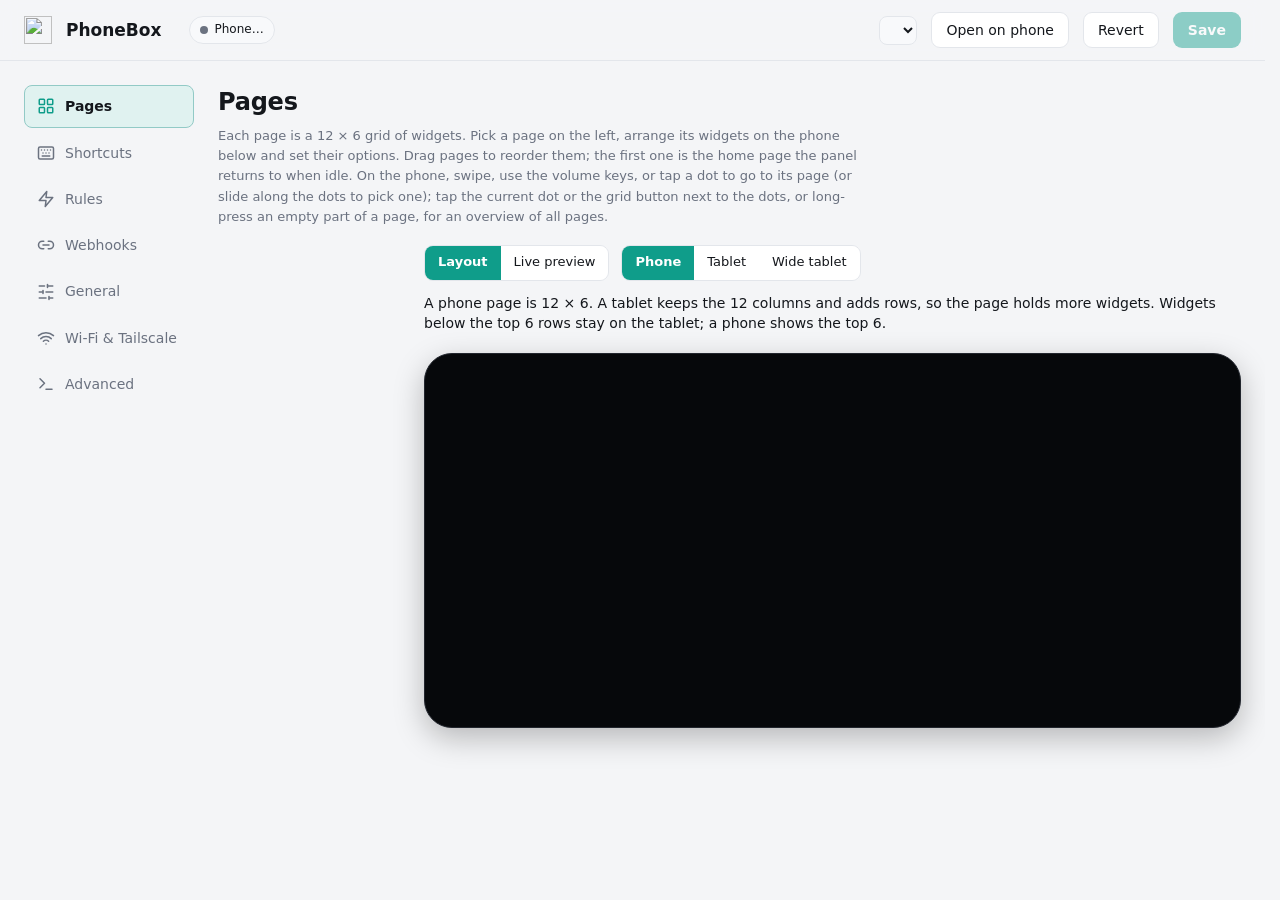
==== commit 429f53f6: "Show pairing codes in click-to-copy boxes Agent pairing dialog shows confirm code, one-time code and" ====
--- a/agent/PhoneBox.Agent/settings.html
+++ b/agent/PhoneBox.Agent/settings.html
@@ -139,6 +139,18 @@
 .pair-qr { flex: 1 1 260px; display: flex; flex-direction: column; align-items: center; gap: 8px; text-align: center; }
 .pair-qr img { width: min(260px, 100%); aspect-ratio: 1; background: #fff; border-radius: 12px; padding: 6px; }
 .pair-qr.expired img { opacity: .15; }
+.pair-codes { display: flex; flex-direction: column; gap: 10px; margin: 12px 0 4px; }
+.pair-code { display: flex; flex-direction: column; gap: 4px; text-align: start; }
+.pair-code > span { font-size: 12px; color: var(--muted); }
+.pair-code-box {
+  display: block; width: 100%; box-sizing: border-box; margin: 0; padding: 12px 14px;
+  font: 600 18px/1.35 ui-monospace, Consolas, "Cascadia Mono", monospace; letter-spacing: .04em;
+  color: var(--text); background: var(--panel-2); border: 1px solid var(--line); border-radius: 12px;
+  cursor: copy; user-select: all; -webkit-user-select: all; text-align: center; word-break: break-all;
+}
+.pair-code-box:hover { border-color: var(--accent); }
+.pair-code-box:focus { outline: 2px solid color-mix(in srgb, var(--accent) 55%, transparent); outline-offset: 1px; }
+.pair-code-box.sm { font-size: 13px; font-weight: 500; letter-spacing: 0; padding: 10px 12px; }
 .modal-box { background: var(--panel); border: 1px solid var(--line); border-radius: 16px; padding: 18px 20px; width: min(1000px, 100%); max-height: 90vh; overflow-y: auto; }
 .tpl-grid { display: grid; grid-template-columns: repeat(auto-fill, minmax(210px, 1fr)); gap: 12px; }
 .tpl { display: flex; flex-direction: column; gap: 4px; text-align: start; padding: 10px; border-radius: 12px; border: 1px solid var(--line); background: var(--panel-2); cursor: pointer; }
@@ -2384,13 +2396,41 @@
   }
   const svg = (markup) => 'data:image/svg+xml;base64,' + btoa(unescape(encodeURIComponent(markup)));
   const left = h('b', {}, '');
+  const copyBox = (label, value, { large = false } = {}) => {
+    const box = h('button', {
+      type: 'button',
+      class: large ? 'pair-code-box' : 'pair-code-box sm',
+      title: t('s.pair.clickToCopy'),
+      'aria-label': `${label}: ${value}. ${t('s.pair.clickToCopy')}`,
+    }, value);
+    box.onclick = async () => {
+      try {
+        if (navigator.clipboard?.writeText) await navigator.clipboard.writeText(value);
+        else {
+          const range = document.createRange();
+          range.selectNodeContents(box);
+          const sel = window.getSelection();
+          sel.removeAllRanges();
+          sel.addRange(range);
+          document.execCommand('copy');
+          sel.removeAllRanges();
+        }
+        toast(t('s.pair.copied'));
+      } catch (_) { toast(t('s.pair.copyFailed'), true); }
+    };
+    return h('div', { class: 'pair-code' }, h('span', {}, label), box);
+  };
   const pairBox = h('div', { class: 'pair-qr' },
     h('b', {}, t('s.wifi.step2')),
     h('img', { src: svg(r.qr), alt: t('s.pair.qr') }),
-    h('small', { class: 'hint' }, t('s.wifi.step2Hint'), h('b', {}, r.check), '. ', left));
+    h('small', { class: 'hint' }, t('s.wifi.step2Hint'), ' ', left));
   $('modalBody').replaceChildren(
     h('h3', {}, t('s.pair.title', { pc: r.pc })),
     h('p', { class: 'hint', style: 'margin:0' }, t('s.wifi.noCableHint')),
+    h('div', { class: 'pair-codes' },
+      copyBox(t('s.pair.checkLabel'), r.check, { large: true }),
+      r.code ? copyBox(t('s.pair.codeLabel'), r.code) : null,
+      r.fingerprint ? copyBox(t('s.pair.fpLabel'), r.fingerprint) : null),
     h('div', { class: 'pair-qrs' },
       h('div', { class: 'pair-qr' },
         h('b', {}, t('s.wifi.step1')),
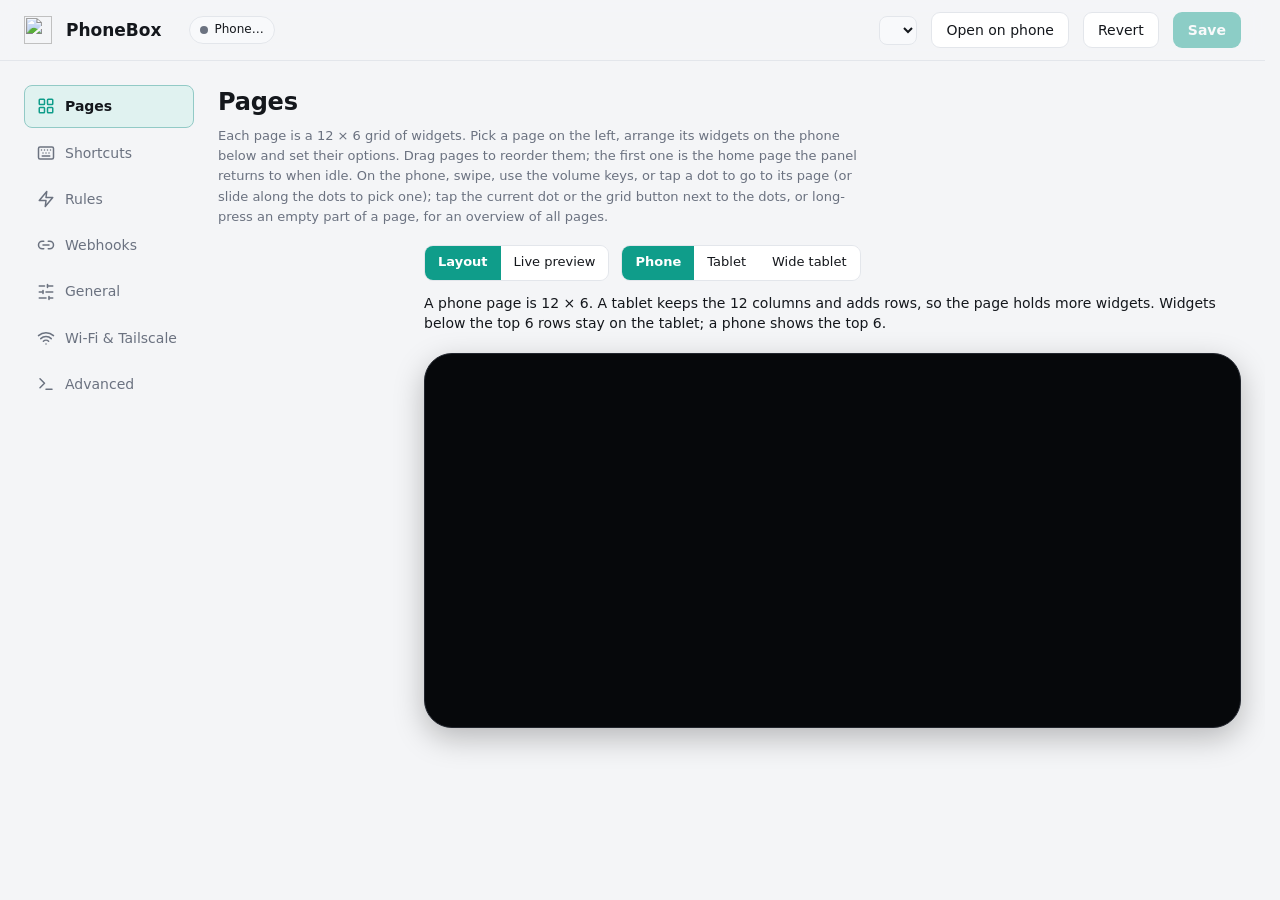
==== commit 3b7172e4: "Fix pairing APK QR 404 and add code/fingerprint QRs Point the download QR at the stable public fork " ====
--- a/agent/PhoneBox.Agent/settings.html
+++ b/agent/PhoneBox.Agent/settings.html
@@ -136,8 +136,8 @@
 [hidden] { display: none !important; }
 .modal { position: fixed; inset: 0; z-index: 40; background: rgba(0,0,0,.45); display: flex; align-items: center; justify-content: center; padding: 24px; }
 .pair-qrs { display: flex; flex-wrap: wrap; gap: 18px; margin: 12px 0; }
-.pair-qr { flex: 1 1 260px; display: flex; flex-direction: column; align-items: center; gap: 8px; text-align: center; }
-.pair-qr img { width: min(260px, 100%); aspect-ratio: 1; background: #fff; border-radius: 12px; padding: 6px; }
+.pair-qr { flex: 1 1 200px; display: flex; flex-direction: column; align-items: center; gap: 8px; text-align: center; max-width: 280px; }
+.pair-qr img { width: min(220px, 100%); aspect-ratio: 1; background: #fff; border-radius: 12px; padding: 6px; }
 .pair-qr.expired img { opacity: .15; }
 .pair-codes { display: flex; flex-direction: column; gap: 10px; margin: 12px 0 4px; }
 .pair-code { display: flex; flex-direction: column; gap: 4px; text-align: start; }
@@ -2424,6 +2424,14 @@
     h('b', {}, t('s.wifi.step2')),
     h('img', { src: svg(r.qr), alt: t('s.pair.qr') }),
     h('small', { class: 'hint' }, t('s.wifi.step2Hint'), ' ', left));
+  const codeQrBox = r.code && r.codeQr ? h('div', { class: 'pair-qr' },
+    h('b', {}, t('s.pair.codeQr')),
+    h('img', { src: svg(r.codeQr), alt: t('s.pair.codeQr') }),
+    h('small', { class: 'hint' }, t('s.pair.codeQrHint'))) : null;
+  const fpQrBox = r.fingerprint && r.fpQr ? h('div', { class: 'pair-qr' },
+    h('b', {}, t('s.pair.fpQr')),
+    h('img', { src: svg(r.fpQr), alt: t('s.pair.fpQr') }),
+    h('small', { class: 'hint' }, t('s.pair.fpQrHint'))) : null;
   $('modalBody').replaceChildren(
     h('h3', {}, t('s.pair.title', { pc: r.pc })),
     h('p', { class: 'hint', style: 'margin:0' }, t('s.wifi.noCableHint')),
@@ -2436,7 +2444,9 @@
         h('b', {}, t('s.wifi.step1')),
         h('img', { src: svg(r.appQr), alt: t('s.pair.downloadQr') }),
         h('small', { class: 'hint' }, t('s.wifi.step1Hint'))),
-      pairBox),
+      pairBox,
+      codeQrBox,
+      fpQrBox),
     h('p', { class: 'hint', style: 'margin:0' }, r.hosts.length
       ? t('s.pair.hosts', { hosts: r.hosts.join(', '), port: r.port })
       : t('s.pair.noHosts')),
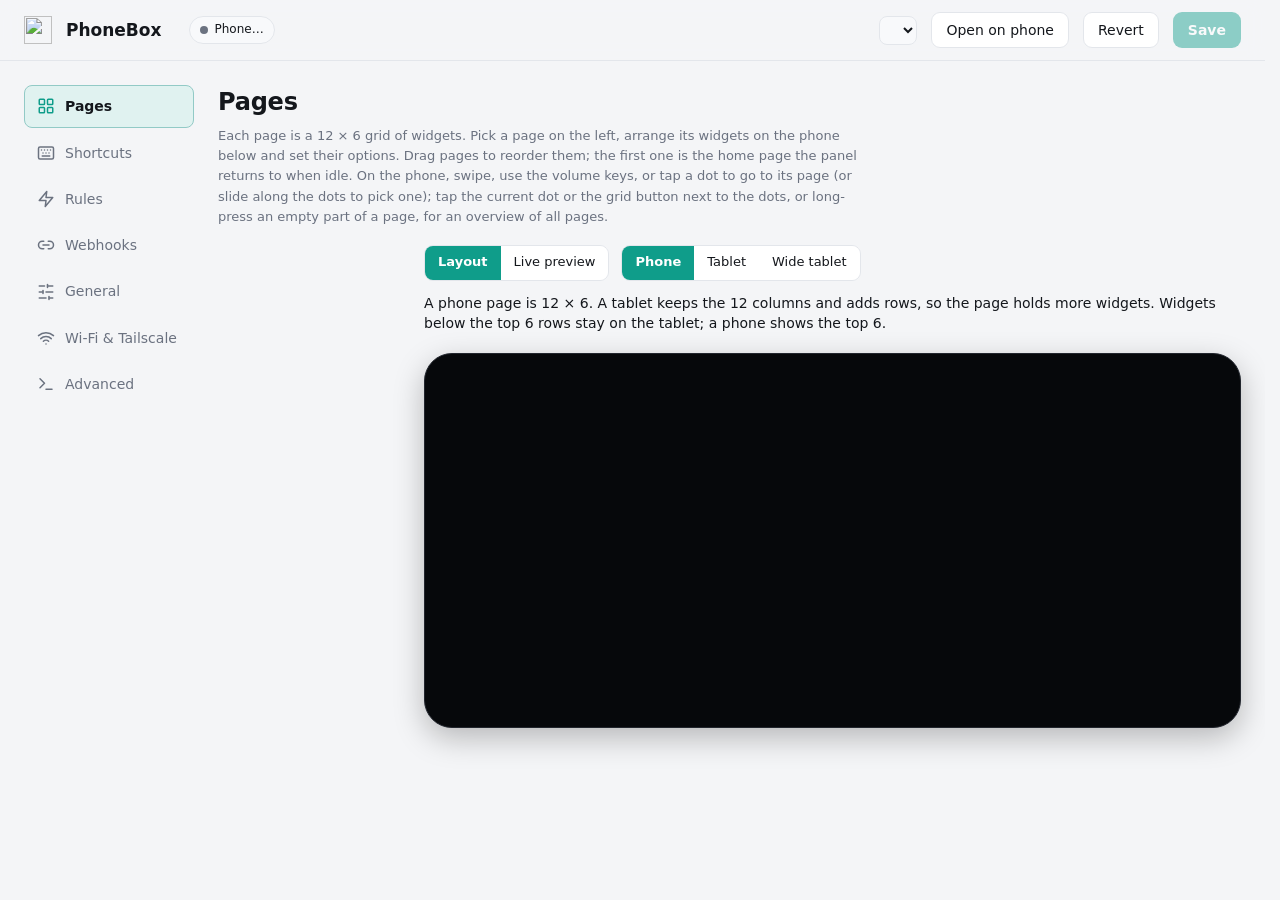
==== commit db405629: "Force Wi-Fi listen port 1766 on startup and setup Migrate any saved lan.port (including 8766) to Fix" ====
--- a/agent/PhoneBox.Agent/settings.html
+++ b/agent/PhoneBox.Agent/settings.html
@@ -996,13 +996,13 @@
           or put a public IP / DDNS name under <b>Remote hosts to advertise</b> and forward this TCP port to the PC.
           Windows Firewall asks once &mdash; allow it (tick the network type Tailscale uses, too).</p>
         <div class="grid2">
-          <div class="field"><label data-i18n="s.wifi.port">Port</label><input type="number" min="1024" max="65535" data-bind="lan.port" data-type="int" placeholder="8766"><span class="hint" data-i18n="s.wifi.portHint">Default 8766. Change it if that port is taken; Save and Restart to apply. Enter the same port on the phone when connecting by host or pasting a link. For remote access, forward this TCP port on your router to this PC (or use Tailscale — no forward needed).</span></div>
+          <div class="field"><label data-i18n="s.wifi.port">Port</label><input type="number" min="1024" max="65535" data-bind="lan.port" data-type="int" placeholder="1766" readonly><span class="hint" data-i18n="s.wifi.portHint">Fixed at 1766 for this build (older installs are migrated on startup). Pairing QR/link and the phone use this port. This Settings page stays on http://127.0.0.1:8765. For remote access, forward TCP 1766 on your router/VPN to this PC (or use Tailscale).</span></div>
           <div class="field"><label data-i18n="s.wifi.addresses">Addresses offered to the phone</label><div id="lanHosts" class="hint">—</div></div>
         </div>
         <div class="field" style="margin-top:8px">
           <label data-i18n="s.wifi.advertiseHosts">Remote hosts to advertise</label>
-          <textarea id="lanAdvertiseHosts" rows="2" data-bind="lan.advertiseHosts" data-type="host-list" placeholder="desk.tailnet.ts.net&#10;home.example.com&#10;203.0.113.10"></textarea>
-          <span class="hint" data-i18n="s.wifi.advertiseHostsHint">Optional, one per line: public IP, DDNS hostname, or Tailscale MagicDNS name. Included in the pairing QR/link so the phone can reach this PC off your LAN. The agent already listens on all interfaces — you still need port forwarding or Tailscale. Pairing stays TLS-pinned with a one-time code.</span>
+          <textarea id="lanAdvertiseHosts" rows="2" data-bind="lan.advertiseHosts" data-type="host-list" placeholder="vpn2-g-tech.tech&#10;desk.tailnet.ts.net&#10;home.example.com"></textarea>
+          <span class="hint" data-i18n="s.wifi.advertiseHostsHint">Optional, one per line: VPN hostname, public IP, DDNS, or Tailscale MagicDNS. Listed first in the pairing QR/link (before LAN IPs). The agent listens on all interfaces — you must make that host:port reach this PC (VPN, Tailscale, or port forward). Pairing stays TLS-pinned with a one-time code.</span>
         </div>
         <div class="row"><button class="btn primary" id="lanPair" data-i18n="s.wifi.pair">Pair a phone over Wi-Fi</button><button class="btn" id="lanRegen" data-i18n="s.wifi.newKey">New key (unpair phones)</button><span class="hint" id="lanStatus"></span></div>
       </div>
@@ -4126,7 +4126,7 @@
 // The form reads every section it binds and renders, so a config without one — an older export, or a
 // hand-trimmed paste in Apply JSON — gets the same defaults a fresh load does before anything renders.
 function fillDefaults() {
-  cfg.pages = fitPages(cfg.pages); cfg.shortcuts ??= []; cfg.rules ??= []; cfg.display ??= {}; cfg.display.wallpaper ??= { dim: 45, blur: 0 }; cfg.night = { enabled: true, start: '00:30', end: '07:30', brightness: 0.02, ...cfg.night }; cfg.weather ??= {}; cfg.weather.unit ??= 'celsius'; cfg.weather.model ??= ''; cfg.photos ??= { source: 'folder', folder: '', subfolders: true, immichUrl: '', immichKey: '', immichAlbum: '', immichAlbumName: '' }; cfg.lan ??= { enabled: false, port: 8766, advertiseHosts: [] }; cfg.lan.advertiseHosts ??= []; cfg.updates ??= { auto: true, repo: 'G-Tech-marksman/phonebox', branch: '', token: '' }; cfg.updates.branch ??= ''; cfg.updates.token ??= ''; cfg.claude ??= { phoneApprovals: true, timeoutSec: 90, onlyWhenAway: false, shareSessionTitles: false, shareConversation: false, watchWsl: false }; cfg.claude.extraCredentialDirs ??= []; cfg.opencode ??= { phoneApprovals: false, timeoutSec: 90, onlyWhenAway: false, alwaysCountdownSec: 10, watchWsl: false, shareSessionTitles: false, sessions: false };
+  cfg.pages = fitPages(cfg.pages); cfg.shortcuts ??= []; cfg.rules ??= []; cfg.display ??= {}; cfg.display.wallpaper ??= { dim: 45, blur: 0 }; cfg.night = { enabled: true, start: '00:30', end: '07:30', brightness: 0.02, ...cfg.night }; cfg.weather ??= {}; cfg.weather.unit ??= 'celsius'; cfg.weather.model ??= ''; cfg.photos ??= { source: 'folder', folder: '', subfolders: true, immichUrl: '', immichKey: '', immichAlbum: '', immichAlbumName: '' }; cfg.lan ??= { enabled: false, port: 1766, advertiseHosts: [] }; cfg.lan.advertiseHosts ??= []; cfg.updates ??= { auto: true, repo: 'G-Tech-marksman/phonebox', branch: '', token: '' }; cfg.updates.branch ??= ''; cfg.updates.token ??= ''; cfg.claude ??= { phoneApprovals: true, timeoutSec: 90, onlyWhenAway: false, shareSessionTitles: false, shareConversation: false, watchWsl: false }; cfg.claude.extraCredentialDirs ??= []; cfg.opencode ??= { phoneApprovals: false, timeoutSec: 90, onlyWhenAway: false, alwaysCountdownSec: 10, watchWsl: false, shareSessionTitles: false, sessions: false };
   cfg.codexBar ??= { providers: ['claude', 'codex', 'antigravity', 'grok'], rotate: true, pageSize: 2, rotateInterval: 8 };
   for (const [k, v] of Object.entries({ language: 'auto', hour12: false, idleReturnSec: 90, switchCountdownSec: 3, touchGraceSec: 20, minDwellSec: 15, holdMaxMin: 30, keepAwake: true, openOnConnect: true,
     showSeconds: true, weekStart: 'monday', vibrate: true, finishToast: true, finishSound: false, finishSoundVolume: 70, volumeKeys: true, artTint: true, nightWhenUnreachable: false, unreachableNightDelayMin: 5, proximityWake: true, orientation: 'landscape', tabletRows: false, theme: 'default', accent: '#2dd4bf' })) cfg.display[k] ??= v;
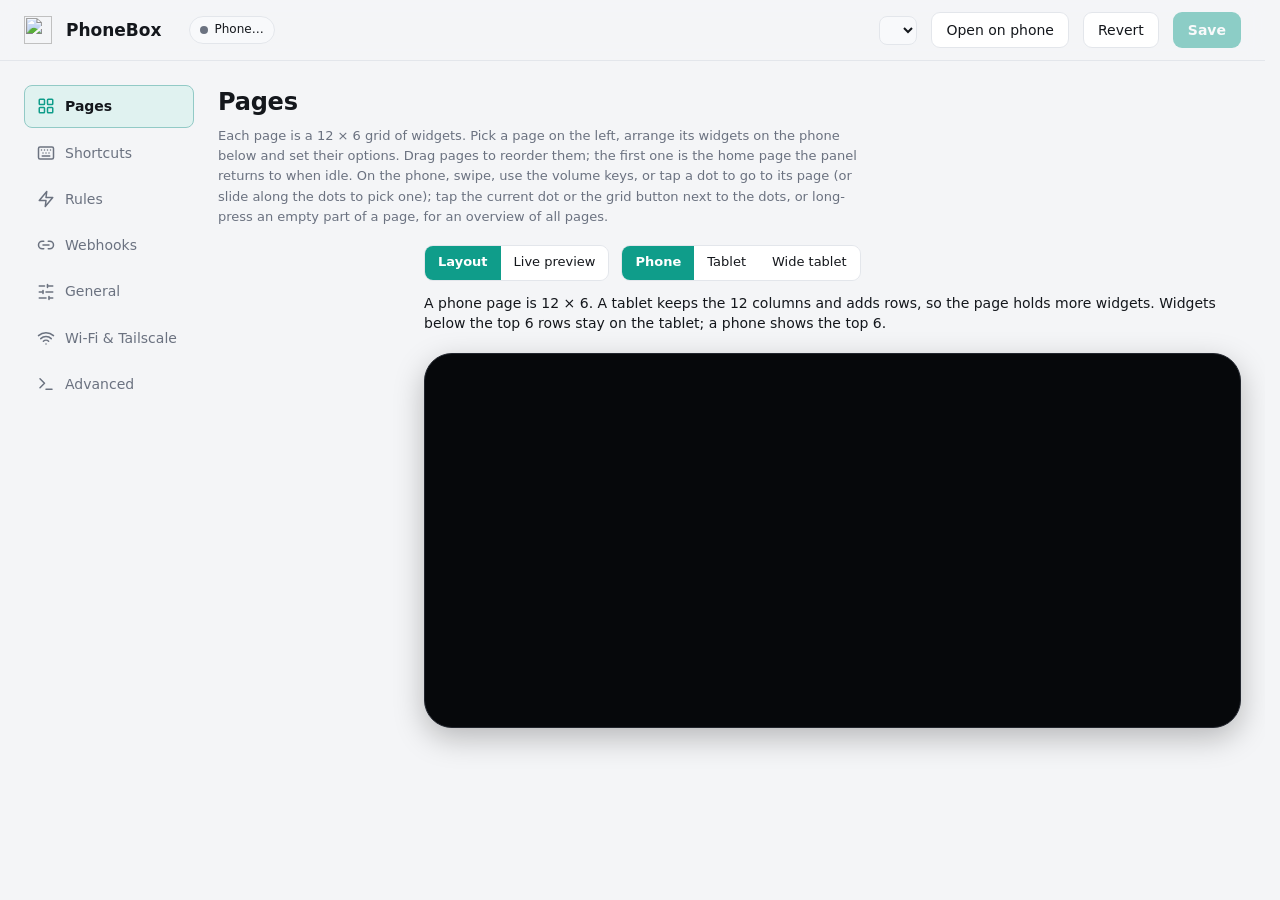
==== commit 68cfc049: "Serve Settings on 0.0.0.0:1766 for LAN and VPN hosts Bind Settings HTTP on all interfaces so http://" ====
--- a/agent/PhoneBox.Agent/settings.html
+++ b/agent/PhoneBox.Agent/settings.html
@@ -996,7 +996,7 @@
           or put a public IP / DDNS name under <b>Remote hosts to advertise</b> and forward this TCP port to the PC.
           Windows Firewall asks once &mdash; allow it (tick the network type Tailscale uses, too).</p>
         <div class="grid2">
-          <div class="field"><label data-i18n="s.wifi.port">Port</label><input type="number" min="1024" max="65535" data-bind="lan.port" data-type="int" placeholder="1766" readonly><span class="hint" data-i18n="s.wifi.portHint">Fixed at 1766 for this build (older installs are migrated on startup). Pairing QR/link and the phone use this port. This Settings page stays on http://127.0.0.1:8765. For remote access, forward TCP 1766 on your router/VPN to this PC (or use Tailscale).</span></div>
+          <div class="field"><label data-i18n="s.wifi.port">Port</label><input type="number" min="1024" max="65535" data-bind="lan.port" data-type="int" placeholder="1766" readonly><span class="hint" data-i18n="s.wifi.portHint">Fixed at 1766: Settings listens on all interfaces (http://127.0.0.1:1766, http://&lt;LAN-IP&gt;:1766, or your advertise host). Phone Wi-Fi uses the same TCP port over HTTP + token. Older installs are migrated on startup. Allow TCP 1766 on the PC firewall / router / VPN for another laptop or phone.</span></div>
           <div class="field"><label data-i18n="s.wifi.addresses">Addresses offered to the phone</label><div id="lanHosts" class="hint">—</div></div>
         </div>
         <div class="field" style="margin-top:8px">
@@ -3173,7 +3173,7 @@
 
 // ---------------------------------------------------------------- webhooks
 function renderWebhooks(lan) {
-  const local = `http://127.0.0.1:${location.port || 8765}`;
+  const local = `http://127.0.0.1:${location.port || 1766}`;
   const host = lan?.active && lan.hosts?.length ? `https://${lan.hosts[0]}:${lan.port}` : null;
   const token = cfg.lan?.webhookToken || '';
   const ex = [
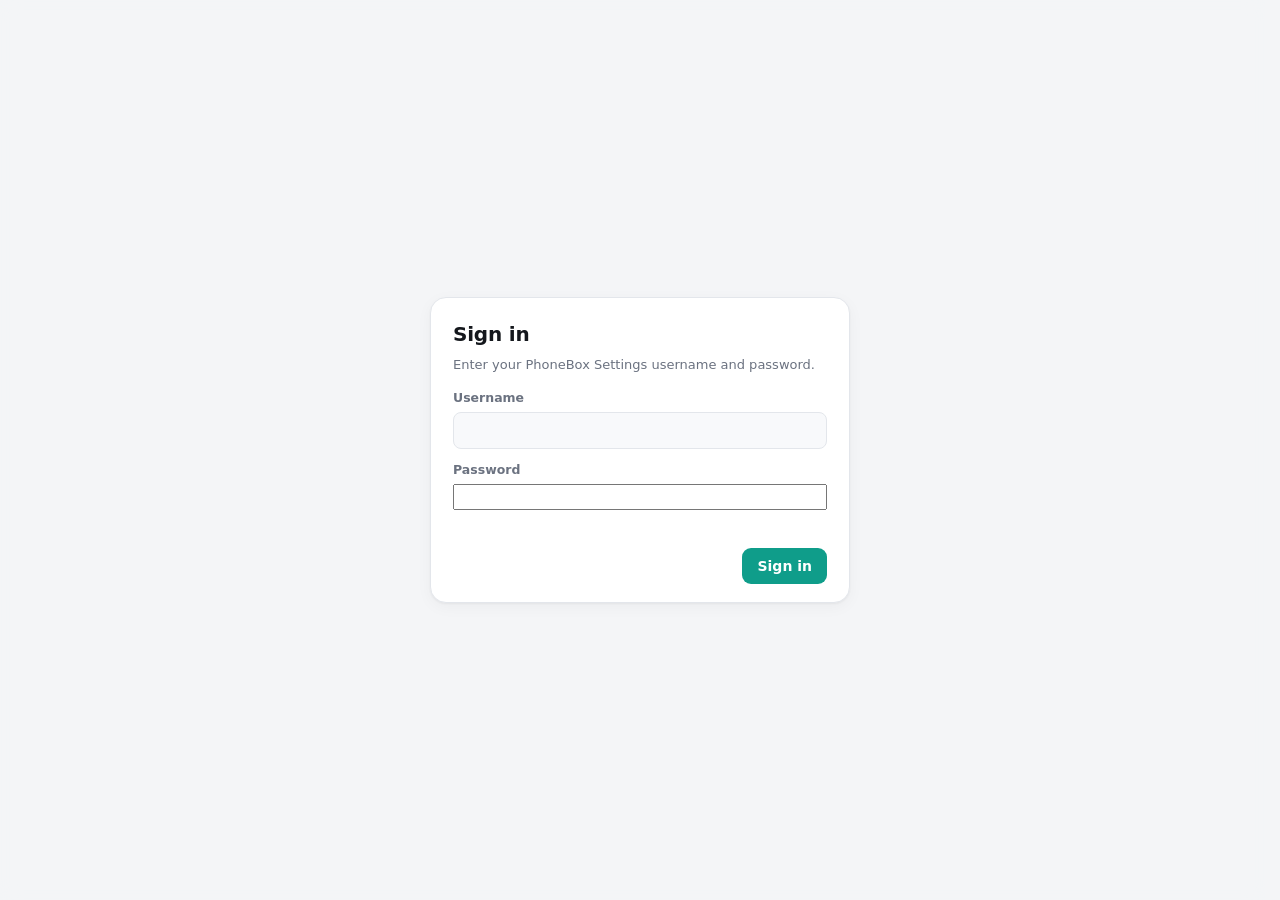
==== commit b7d01f5f: "Add Settings username/password login and user roles Gate the Settings UI on port 1766 with hashed lo" ====
--- a/agent/PhoneBox.Agent/settings.html
+++ b/agent/PhoneBox.Agent/settings.html
@@ -37,6 +37,26 @@
 .btn.primary:disabled { opacity: .45; cursor: default; }
 .btn.danger { color: var(--danger); }
 .btn.sm { padding: 4px 9px; font-size: 12.5px; border-radius: 7px; }
+#authGate {
+  position: fixed; inset: 0; z-index: 100; display: grid; place-items: center;
+  background: color-mix(in srgb, var(--bg) 92%, transparent); backdrop-filter: blur(10px); padding: 24px;
+}
+#authGate[hidden] { display: none !important; }
+.auth-card {
+  width: min(420px, 100%); background: var(--panel); border: 1px solid var(--line); border-radius: 16px;
+  box-shadow: var(--shadow); padding: 22px 22px 18px;
+}
+.auth-card h2 { margin: 0 0 6px; font-size: 20px; }
+.auth-card .lead { margin-bottom: 14px; }
+.auth-card .err { color: var(--danger); font-size: 13px; min-height: 1.2em; margin: 0 0 10px; }
+.auth-actions { display: flex; gap: 10px; justify-content: flex-end; margin-top: 8px; }
+body.auth-locked #hdr, body.auth-locked .layout { visibility: hidden; }
+body.role-user .admin-only { display: none !important; }
+body.role-user #save, body.role-user #revert, body.role-user #restartBtn, body.role-user #updTop { display: none !important; }
+body.role-user .dirty { display: none !important; }
+#usersList .user-row { display: flex; align-items: center; gap: 10px; flex-wrap: wrap; padding: 10px 0; border-bottom: 1px solid var(--line); }
+#usersList .user-row:last-child { border-bottom: 0; }
+#usersList .user-meta { flex: 1; min-width: 140px; }
 .icon-btn { border: 1px solid var(--line); background: var(--panel); width: 30px; height: 30px; border-radius: 8px; cursor: pointer; display: grid; place-items: center; }
 .ico { width: 1em; height: 1em; vertical-align: -0.15em; flex: none; }
 .ico.m { margin-right: 0.35em; }
@@ -497,13 +517,26 @@
 }
 </style>
 </head>
-<body>
+<body class="auth-locked">
+<div id="authGate">
+  <form class="auth-card" id="authForm" autocomplete="on">
+    <h2 id="authTitle">Sign in</h2>
+    <p class="lead" id="authLead">Enter your PhoneBox Settings username and password.</p>
+    <div class="field"><label for="authUser">Username</label><input id="authUser" name="username" type="text" autocomplete="username" required maxlength="64"></div>
+    <div class="field"><label for="authPass">Password</label><input id="authPass" name="password" type="password" autocomplete="current-password" required minlength="8" maxlength="200"></div>
+    <div class="field" id="authPass2Wrap" hidden><label for="authPass2">Confirm password</label><input id="authPass2" type="password" autocomplete="new-password" minlength="8" maxlength="200"></div>
+    <p class="err" id="authErr" role="alert"></p>
+    <div class="auth-actions"><button class="btn primary" type="submit" id="authSubmit">Sign in</button></div>
+  </form>
+</div>
 <header id="hdr">
   <img src="/favicon.ico" alt="" width="28" height="28">
   <h1>PhoneBox</h1><span class="ver" id="ver"></span>
   <span class="pill" id="phone"><i></i><span data-i18n="s.phoneStatus">Phone…</span></span>
   <button class="btn sm upd-top" id="updTop" hidden></button>
   <div class="spacer"></div>
+  <span class="pill" id="authWho" hidden><span id="authWhoText"></span></span>
+  <button class="btn sm" id="logoutBtn" hidden data-i18n="s.auth.logout">Log out</button>
   <select id="langSel" data-i18n-title="lang.label" title="Language" aria-label="Language" style="padding:5px 8px;border-radius:8px;border:1px solid var(--line);background:var(--panel-2);color:var(--text);font-size:12.5px;max-width:160px"></select>
   <span class="dirty" role="status" data-i18n-title="s.unsavedChanges" title="Unsaved changes"><i class="dirty-dot"></i><span data-i18n="s.unsavedChanges">Unsaved changes</span></span>
   <button class="btn primary" id="restartBtn" hidden title="Wi-Fi settings change after a restart" data-i18n="s.restartApply" data-i18n-title="s.restartApplyTitle">Restart to apply</button>
@@ -515,12 +548,13 @@
 <div class="layout">
   <nav id="nav">
     <a href="#pages" class="on" data-i18n="s.nav.pages">Pages</a>
-    <a href="#shortcuts" data-i18n="s.nav.shortcuts">Shortcuts</a>
-    <a href="#rules" data-i18n="s.nav.rules">Rules</a>
-    <a href="#webhooks" data-i18n="s.nav.webhooks">Webhooks</a>
-    <a href="#general" data-i18n="s.nav.general">General</a>
-    <a href="#wifi" data-i18n="s.nav.wifi">Wi-Fi &amp; Tailscale</a>
-    <a href="#advanced" data-i18n="s.nav.advanced">Advanced</a>
+    <a href="#shortcuts" class="admin-only" data-i18n="s.nav.shortcuts">Shortcuts</a>
+    <a href="#rules" class="admin-only" data-i18n="s.nav.rules">Rules</a>
+    <a href="#webhooks" class="admin-only" data-i18n="s.nav.webhooks">Webhooks</a>
+    <a href="#general" class="admin-only" data-i18n="s.nav.general">General</a>
+    <a href="#wifi" class="admin-only" data-i18n="s.nav.wifi">Wi-Fi &amp; Tailscale</a>
+    <a href="#users" class="admin-only" data-i18n="s.nav.users">Users</a>
+    <a href="#advanced" class="admin-only" data-i18n="s.nav.advanced">Advanced</a>
   </nav>
 
   <main>
@@ -1033,6 +1067,29 @@
       <div class="card">
         <div class="row" style="justify-content:space-between;margin-bottom:8px"><h3 style="margin:0" data-i18n="s.webhooks.currentValues">Current values</h3><button class="btn sm danger" id="whClear" data-i18n="s.webhooks.deleteAll">Delete all</button></div>
         <table class="items"><tbody id="whItems"></tbody></table>
+      </div>
+    </section>
+
+    <section id="users" class="admin-only">
+      <h2 data-i18n="s.nav.users">Users</h2>
+      <p class="lead" data-i18n="s.users.lead">Accounts for this Settings page (including remote/LAN access). Admin can change all settings, pairing and users. User can only open Pages and the live panel preview.</p>
+      <div class="card">
+        <h3 data-i18n="s.users.list">Accounts</h3>
+        <div id="usersList"><p class="hint" data-i18n="s.users.empty">No users yet.</p></div>
+      </div>
+      <div class="card">
+        <h3 data-i18n="s.users.add">Add user</h3>
+        <div class="grid2">
+          <div class="field"><label for="newUserName" data-i18n="s.users.username">Username</label><input id="newUserName" type="text" maxlength="64" autocomplete="off"></div>
+          <div class="field"><label for="newUserRole" data-i18n="s.users.role">Role</label>
+            <select id="newUserRole"><option value="User">User</option><option value="Admin">Admin</option></select>
+          </div>
+        </div>
+        <div class="grid2">
+          <div class="field"><label for="newUserPass" data-i18n="s.users.password">Password</label><input id="newUserPass" type="password" minlength="8" maxlength="200" autocomplete="new-password"></div>
+          <div class="field"><label for="newUserPass2" data-i18n="s.users.password2">Confirm password</label><input id="newUserPass2" type="password" minlength="8" maxlength="200" autocomplete="new-password"></div>
+        </div>
+        <div class="row"><button class="btn primary" type="button" id="newUserAdd" data-i18n="s.users.create">Create user</button><span class="hint" id="newUserErr" style="color:var(--danger)"></span></div>
       </div>
     </section>
 
@@ -4380,19 +4437,191 @@
 }
 window.addEventListener('resize', fitLeads);
 
+let authUser = null;
+let authNeedsSetup = false;
+
+function applyRoleUi() {
+  const role = authUser?.role || '';
+  document.body.classList.toggle('role-user', role === 'User');
+  document.body.classList.toggle('role-admin', role === 'Admin');
+  $('authWho').hidden = !authUser;
+  $('logoutBtn').hidden = !authUser;
+  if (authUser) $('authWhoText').textContent = `${authUser.username} · ${authUser.role}`;
+  if (role === 'User') {
+    const id = (location.hash || '#pages').slice(1);
+    if (id !== 'pages') location.hash = '#pages';
+  }
+}
+
+function showAuthGate(needsSetup) {
+  authNeedsSetup = !!needsSetup;
+  document.body.classList.add('auth-locked');
+  $('authGate').hidden = false;
+  $('authTitle').textContent = needsSetup ? 'Create admin account' : 'Sign in';
+  $('authLead').textContent = needsSetup
+    ? 'First run: choose a username and password for the Admin account that manages Settings.'
+    : 'Enter your PhoneBox Settings username and password.';
+  $('authPass2Wrap').hidden = !needsSetup;
+  $('authPass').autocomplete = needsSetup ? 'new-password' : 'current-password';
+  $('authSubmit').textContent = needsSetup ? 'Create admin' : 'Sign in';
+  $('authErr').textContent = '';
+  $('authUser').focus();
+}
+
+function hideAuthGate() {
+  document.body.classList.remove('auth-locked');
+  $('authGate').hidden = true;
+}
+
+async function renderUsers() {
+  if (!authUser || authUser.role !== 'Admin') return;
+  const box = $('usersList');
+  try {
+    const j = await (await fetch('/api/users')).json();
+    const users = j.users || [];
+    if (!users.length) { box.innerHTML = '<p class="hint">No users yet.</p>'; return; }
+    box.replaceChildren(...users.map((u) => {
+      const row = h('div', { class: 'user-row' },
+        h('div', { class: 'user-meta' }, h('b', {}, u.username), ' · ', u.role),
+      );
+      const roleSel = h('select', {},
+        h('option', { value: 'Admin', selected: u.role === 'Admin' }, 'Admin'),
+        h('option', { value: 'User', selected: u.role === 'User' }, 'User'));
+      const pass = h('input', { type: 'password', placeholder: 'New password (optional)', minlength: 8, maxlength: 200, autocomplete: 'new-password', style: 'min-width:160px' });
+      const saveBtn = h('button', { type: 'button', class: 'btn sm' }, 'Save');
+      const delBtn = h('button', { type: 'button', class: 'btn sm danger' }, 'Delete');
+      saveBtn.onclick = async () => {
+        const body = { role: roleSel.value };
+        if (pass.value) body.password = pass.value;
+        const r = await fetch('/api/users/' + encodeURIComponent(u.id), { method: 'PUT', headers: { 'Content-Type': 'application/json' }, body: JSON.stringify(body) });
+        const j2 = await r.json().catch(() => ({}));
+        if (!r.ok) { toast(j2.error || 'Could not update user', true); return; }
+        toast('User updated');
+        renderUsers();
+      };
+      delBtn.onclick = async () => {
+        if (!confirm(`Delete user “${u.username}”?`)) return;
+        const r = await fetch('/api/users/' + encodeURIComponent(u.id), { method: 'DELETE' });
+        const j2 = await r.json().catch(() => ({}));
+        if (!r.ok) { toast(j2.error || 'Could not delete user', true); return; }
+        toast('User deleted');
+        renderUsers();
+      };
+      row.append(roleSel, pass, saveBtn, delBtn);
+      return row;
+    }));
+  } catch (_) {
+    box.innerHTML = '<p class="hint">Could not load users.</p>';
+  }
+}
+
+$('newUserAdd').onclick = async () => {
+  $('newUserErr').textContent = '';
+  const username = $('newUserName').value.trim();
+  const password = $('newUserPass').value;
+  const password2 = $('newUserPass2').value;
+  const role = $('newUserRole').value;
+  if (password !== password2) { $('newUserErr').textContent = 'Passwords do not match'; return; }
+  const r = await fetch('/api/users', { method: 'POST', headers: { 'Content-Type': 'application/json' }, body: JSON.stringify({ username, password, role }) });
+  const j = await r.json().catch(() => ({}));
+  if (!r.ok) { $('newUserErr').textContent = j.error || 'Could not create user'; return; }
+  $('newUserName').value = ''; $('newUserPass').value = ''; $('newUserPass2').value = '';
+  toast('User created');
+  renderUsers();
+};
+
+$('logoutBtn').onclick = async () => {
+  try { await fetch('/api/auth/logout', { method: 'POST' }); } catch (_) {}
+  authUser = null;
+  applyRoleUi();
+  showAuthGate(false);
+};
+
+$('authForm').onsubmit = async (e) => {
+  e.preventDefault();
+  $('authErr').textContent = '';
+  const username = $('authUser').value.trim();
+  const password = $('authPass').value;
+  if (authNeedsSetup) {
+    if (password !== $('authPass2').value) { $('authErr').textContent = 'Passwords do not match'; return; }
+    const r = await fetch('/api/auth/setup', { method: 'POST', headers: { 'Content-Type': 'application/json' }, body: JSON.stringify({ username, password }) });
+    const j = await r.json().catch(() => ({}));
+    if (!r.ok) { $('authErr').textContent = j.error || 'Setup failed'; return; }
+    authUser = j.user;
+  } else {
+    const r = await fetch('/api/auth/login', { method: 'POST', headers: { 'Content-Type': 'application/json' }, body: JSON.stringify({ username, password }) });
+    const j = await r.json().catch(() => ({}));
+    if (!r.ok) { $('authErr').textContent = j.error || 'Sign-in failed'; return; }
+    authUser = j.user;
+  }
+  $('authPass').value = ''; $('authPass2').value = '';
+  hideAuthGate();
+  applyRoleUi();
+  await bootApp();
+};
+
+let infoTimer = null;
+async function bootApp() {
+  applyLanguageUi(window.PhoneBoxI18n?.getPref() || 'auto');
+  fitLeads();
+  route();
+  if (authUser?.role === 'Admin') {
+    await load();
+    renderUsers();
+  } else {
+    // User role: pages browse + live preview only
+    try {
+      if (!catalogRaw) catalogRaw = await (await fetch('/api/catalog')).json();
+      const res = await fetch('/api/settings');
+      cfgVersion = res.headers.get('X-Config-Version');
+      cfg = await res.json();
+      fillDefaults();
+      if (window.PhoneBoxI18n) applyLanguageUi(cfg.display?.language || 'auto');
+      else localizeCatalog();
+      renderPages();
+      saved = JSON.stringify(cfg);
+      changed();
+      loadInfo();
+    } catch (_) { toast('Could not load pages', true); }
+  }
+  if (!infoTimer) infoTimer = setInterval(loadInfo, 5000);
+}
+
 function route() {
-  const id = (location.hash || '#pages').slice(1);
+  let id = (location.hash || '#pages').slice(1);
+  if (authUser?.role === 'User' && id !== 'pages') {
+    location.hash = '#pages';
+    id = 'pages';
+  }
   document.querySelectorAll('section').forEach((s) => s.classList.toggle('on', s.id === id));
   document.querySelectorAll('nav a').forEach((a) => a.classList.toggle('on', a.getAttribute('href') === '#' + id));
   if (id === 'webhooks') loadPushed();
+  if (id === 'users') renderUsers();
   fitLeads();
 }
 window.addEventListener('hashchange', route);
-route();
-applyLanguageUi(window.PhoneBoxI18n?.getPref() || 'auto');
-fitLeads();
-load();
-setInterval(loadInfo, 5000);
+
+(async function start() {
+  applyLanguageUi(window.PhoneBoxI18n?.getPref() || 'auto');
+  try {
+    const st = await (await fetch('/api/auth/status')).json();
+    if (st.needsSetup) {
+      showAuthGate(true);
+      return;
+    }
+    if (!st.authenticated) {
+      showAuthGate(false);
+      return;
+    }
+    authUser = st.user;
+    hideAuthGate();
+    applyRoleUi();
+    await bootApp();
+  } catch (_) {
+    showAuthGate(false);
+    $('authErr').textContent = 'Could not reach the agent.';
+  }
+})();
 </script>
 </body>
 </html>
